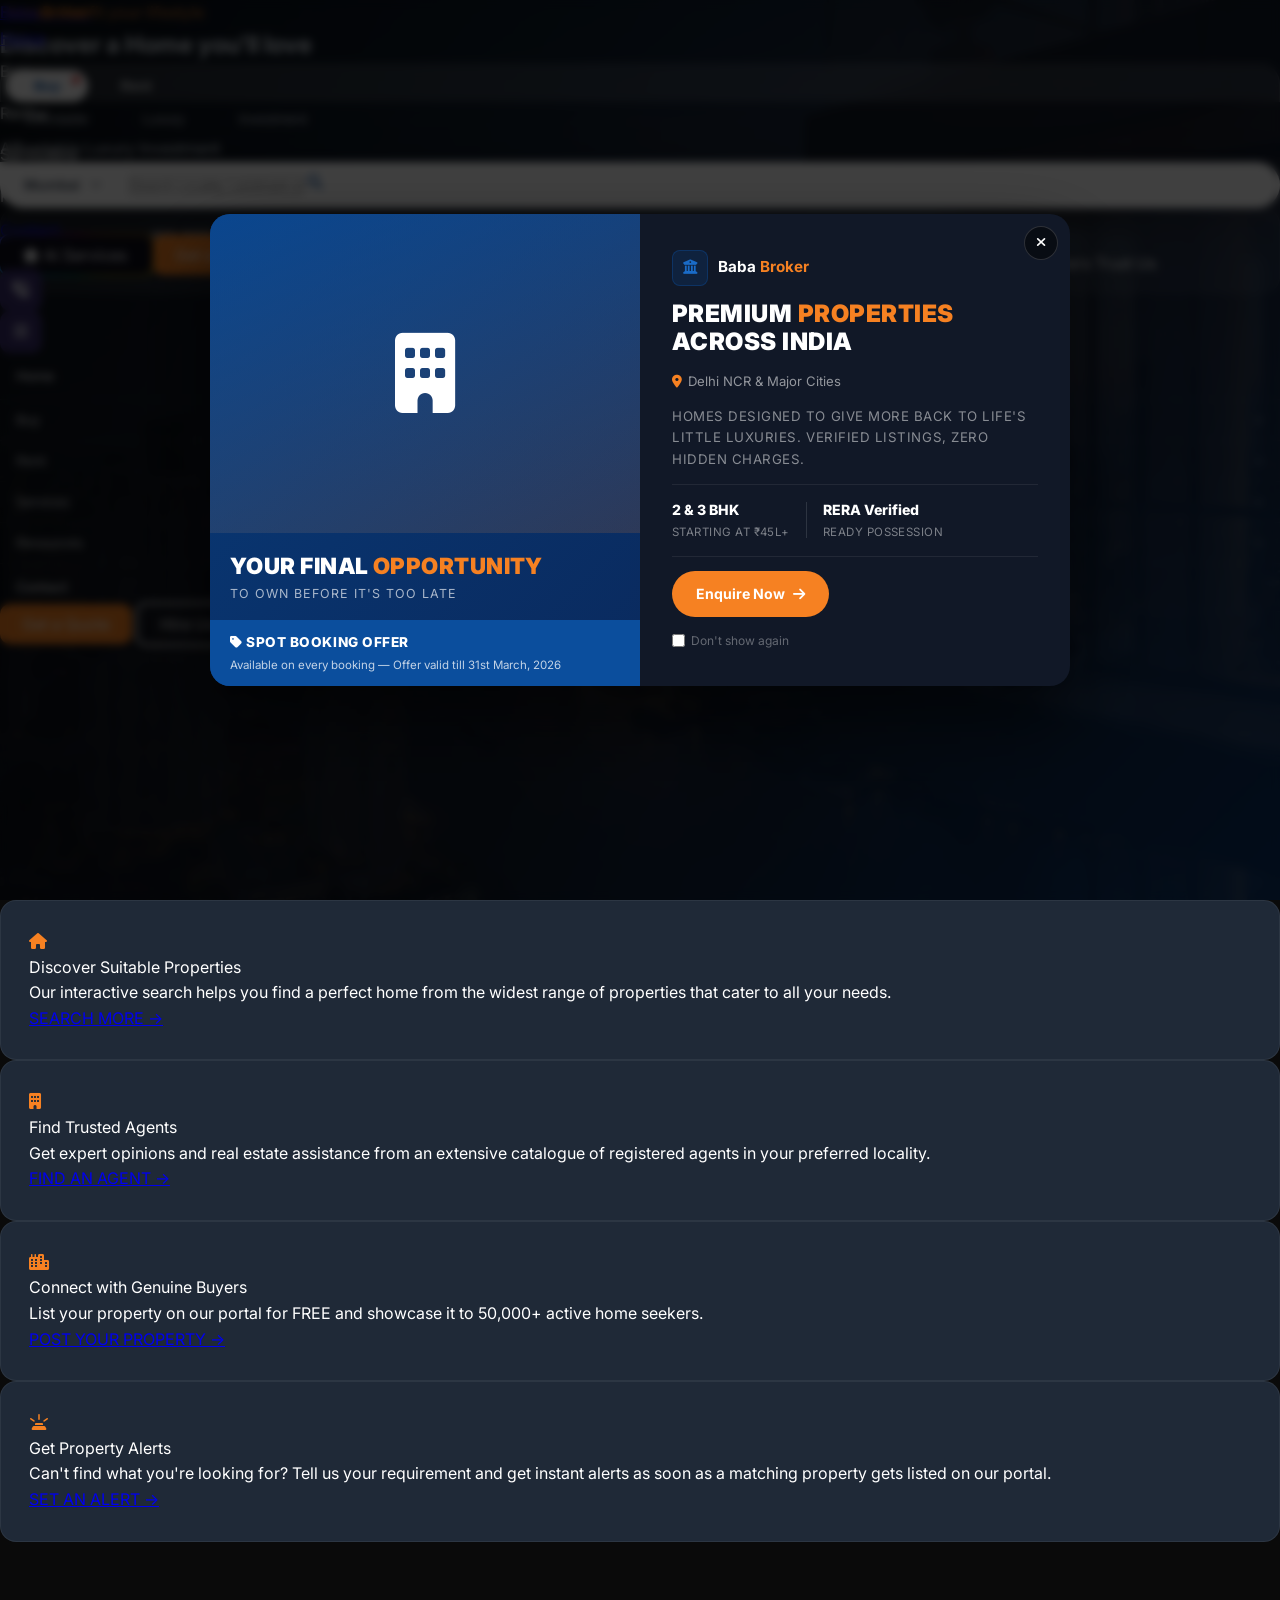
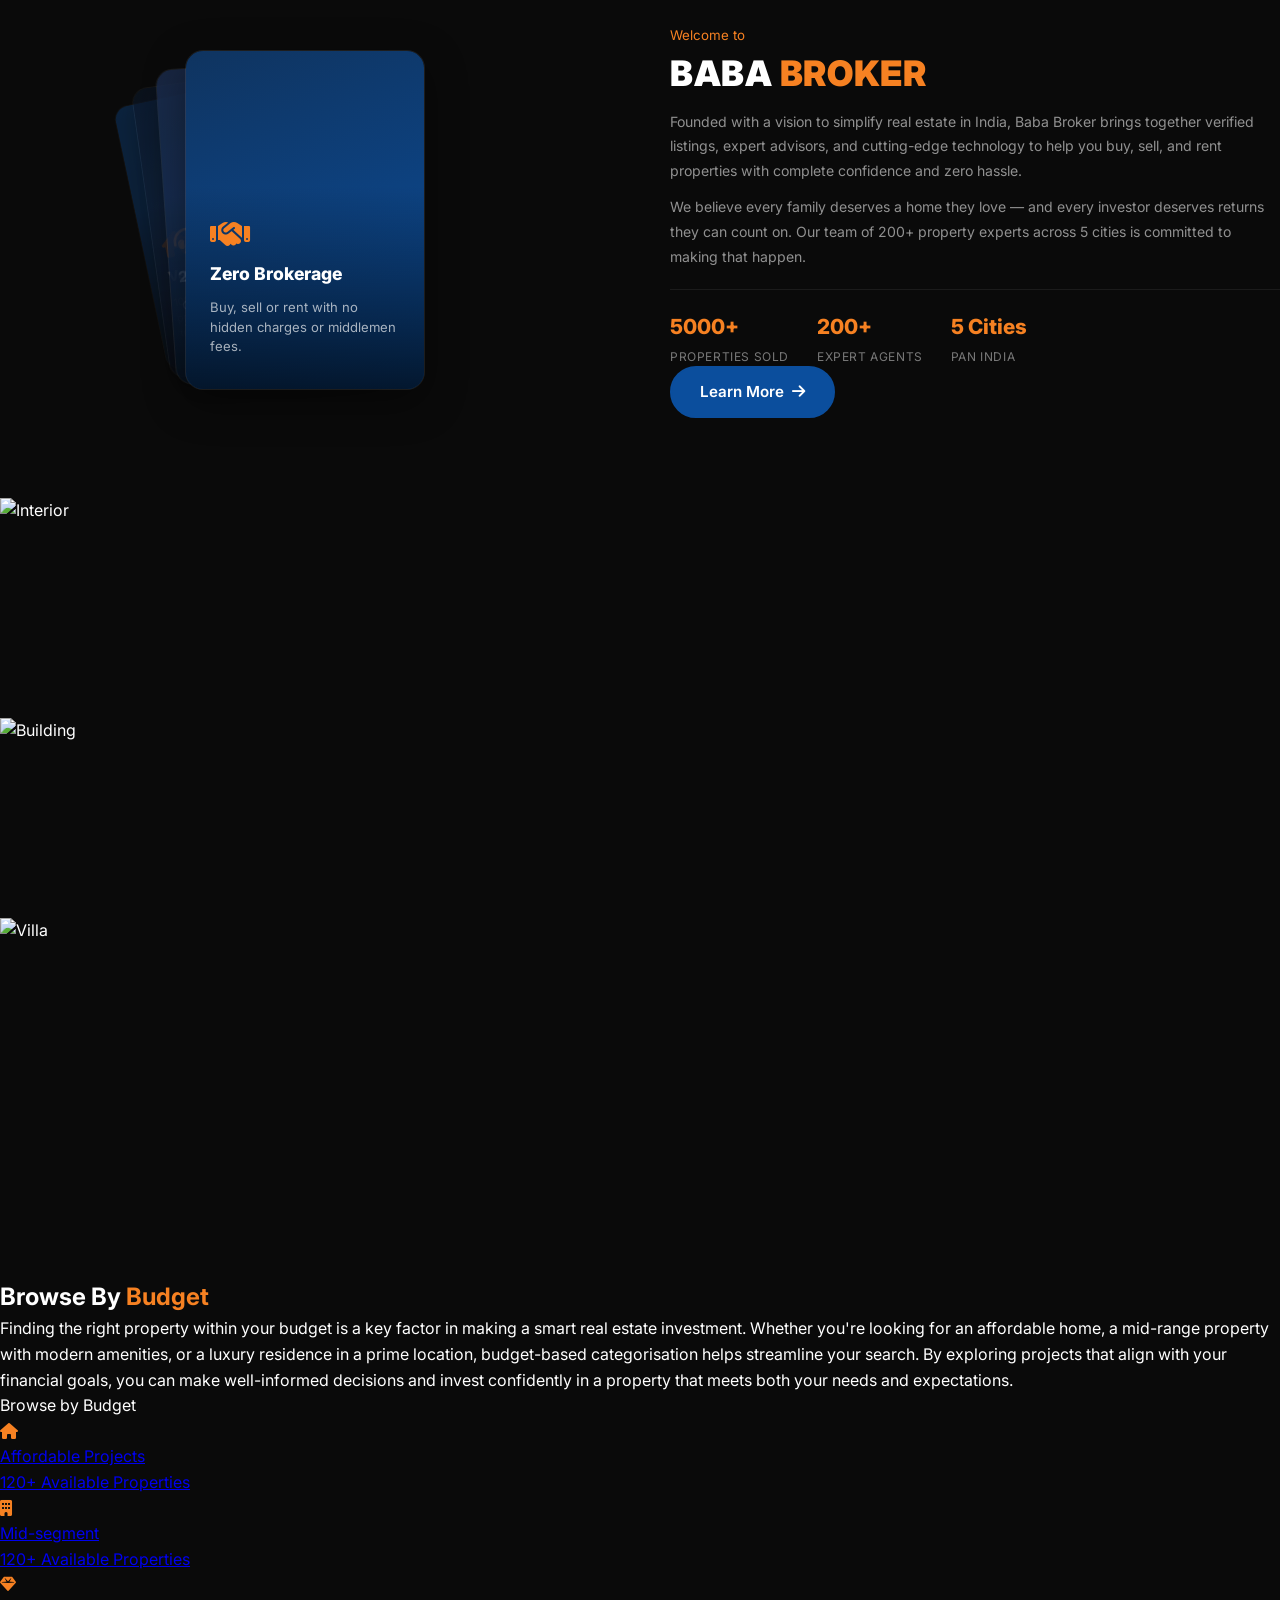
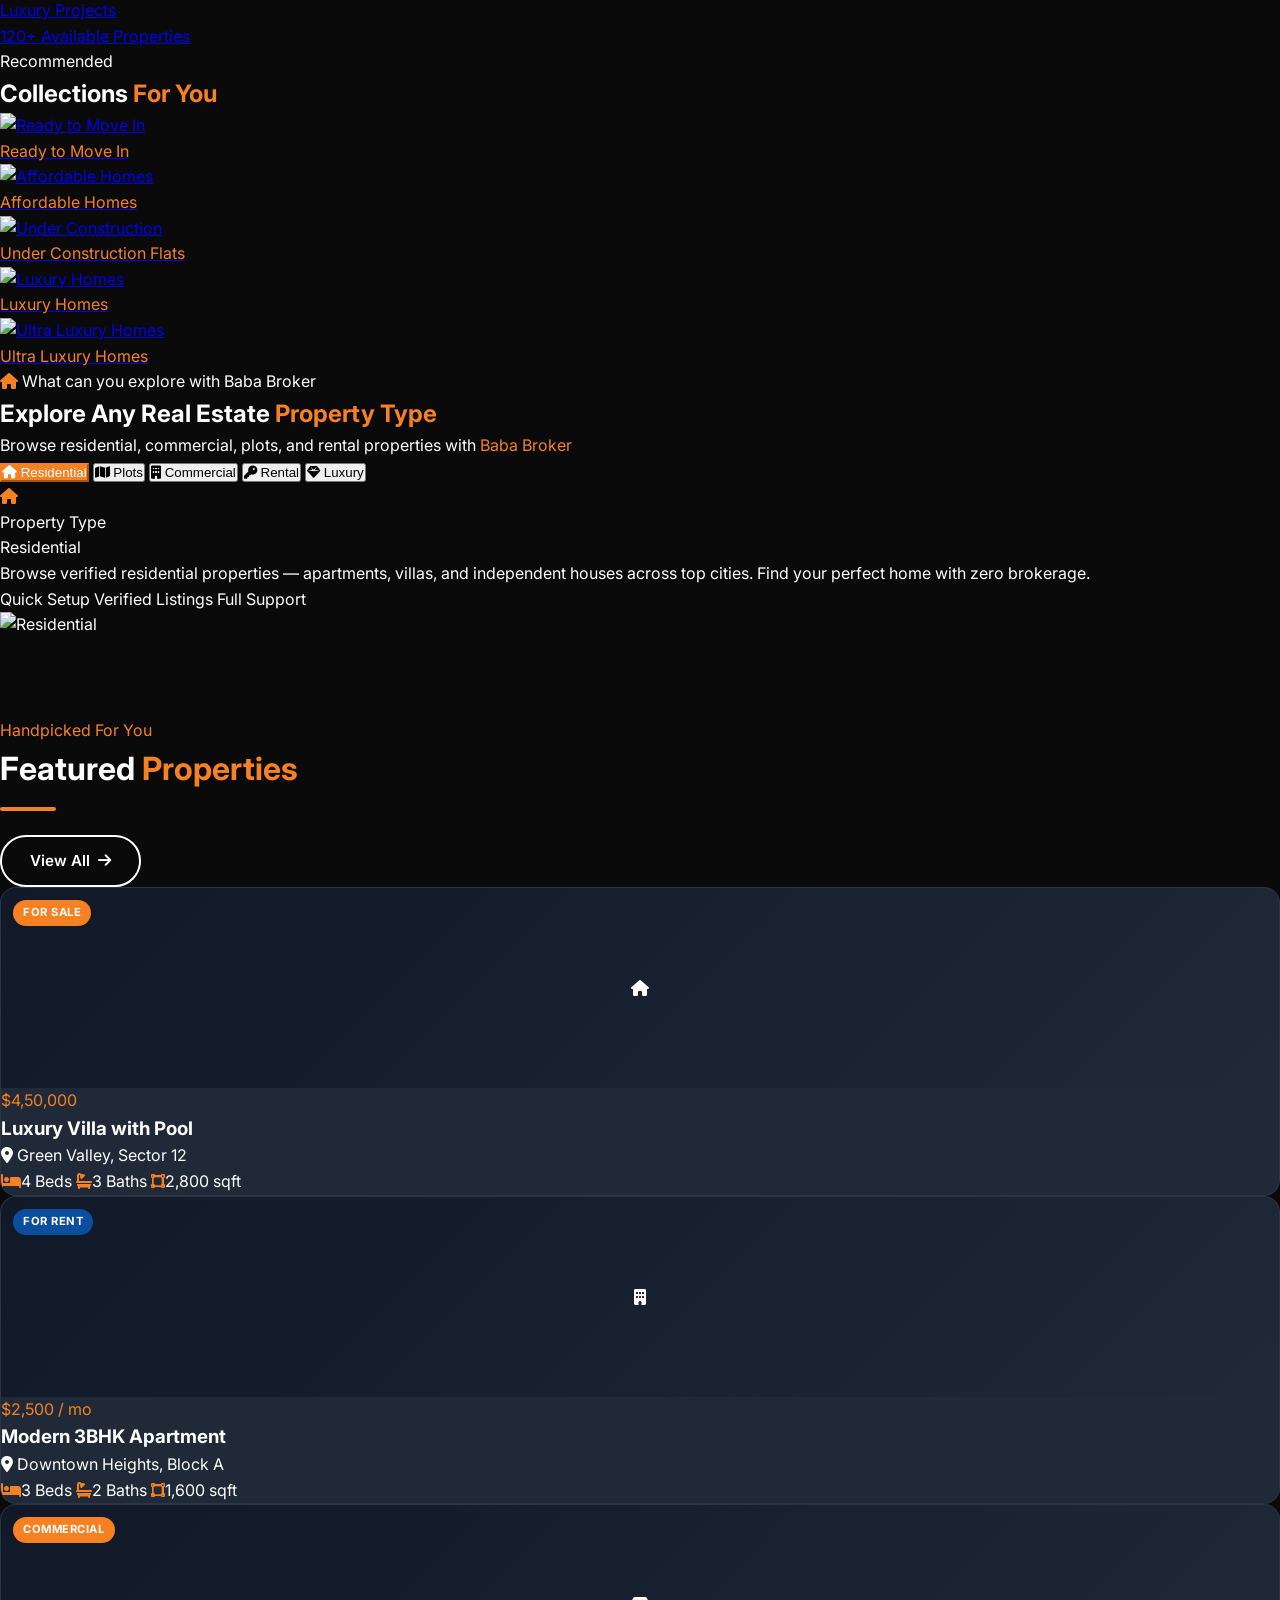
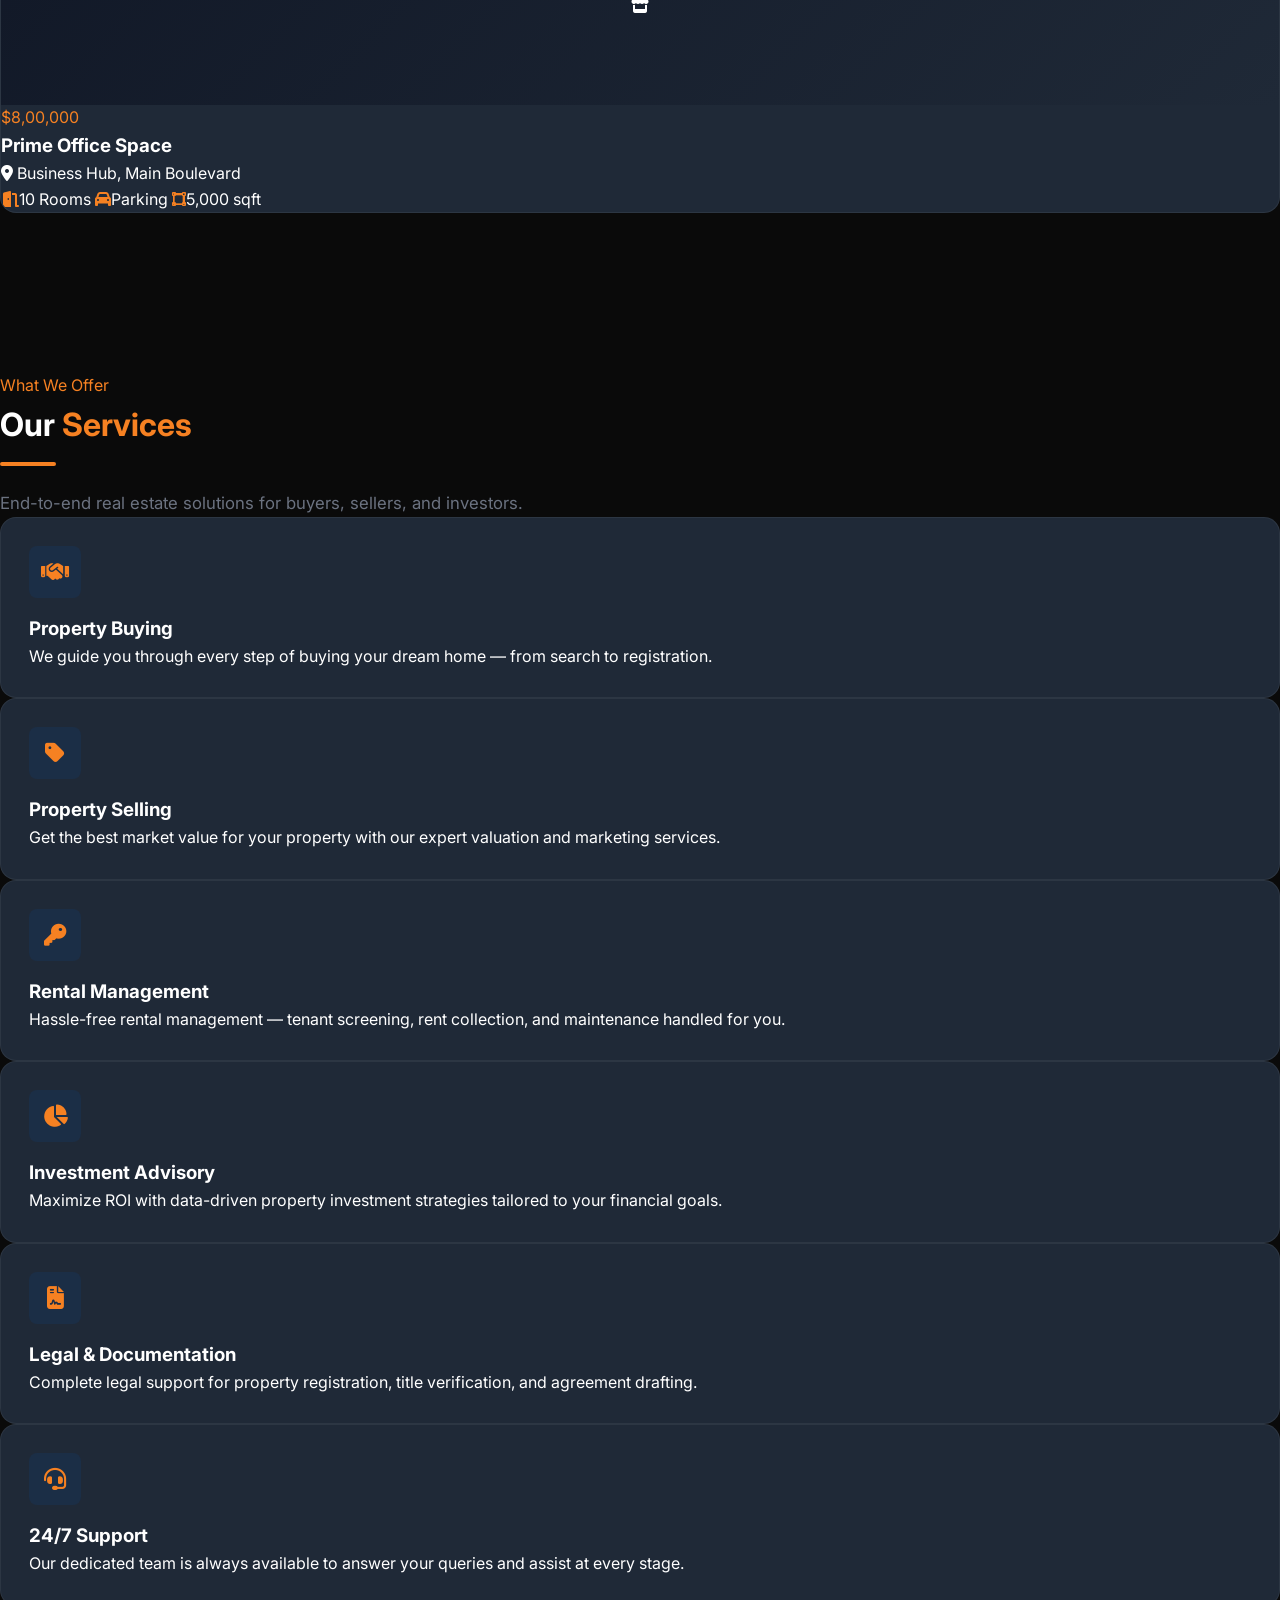
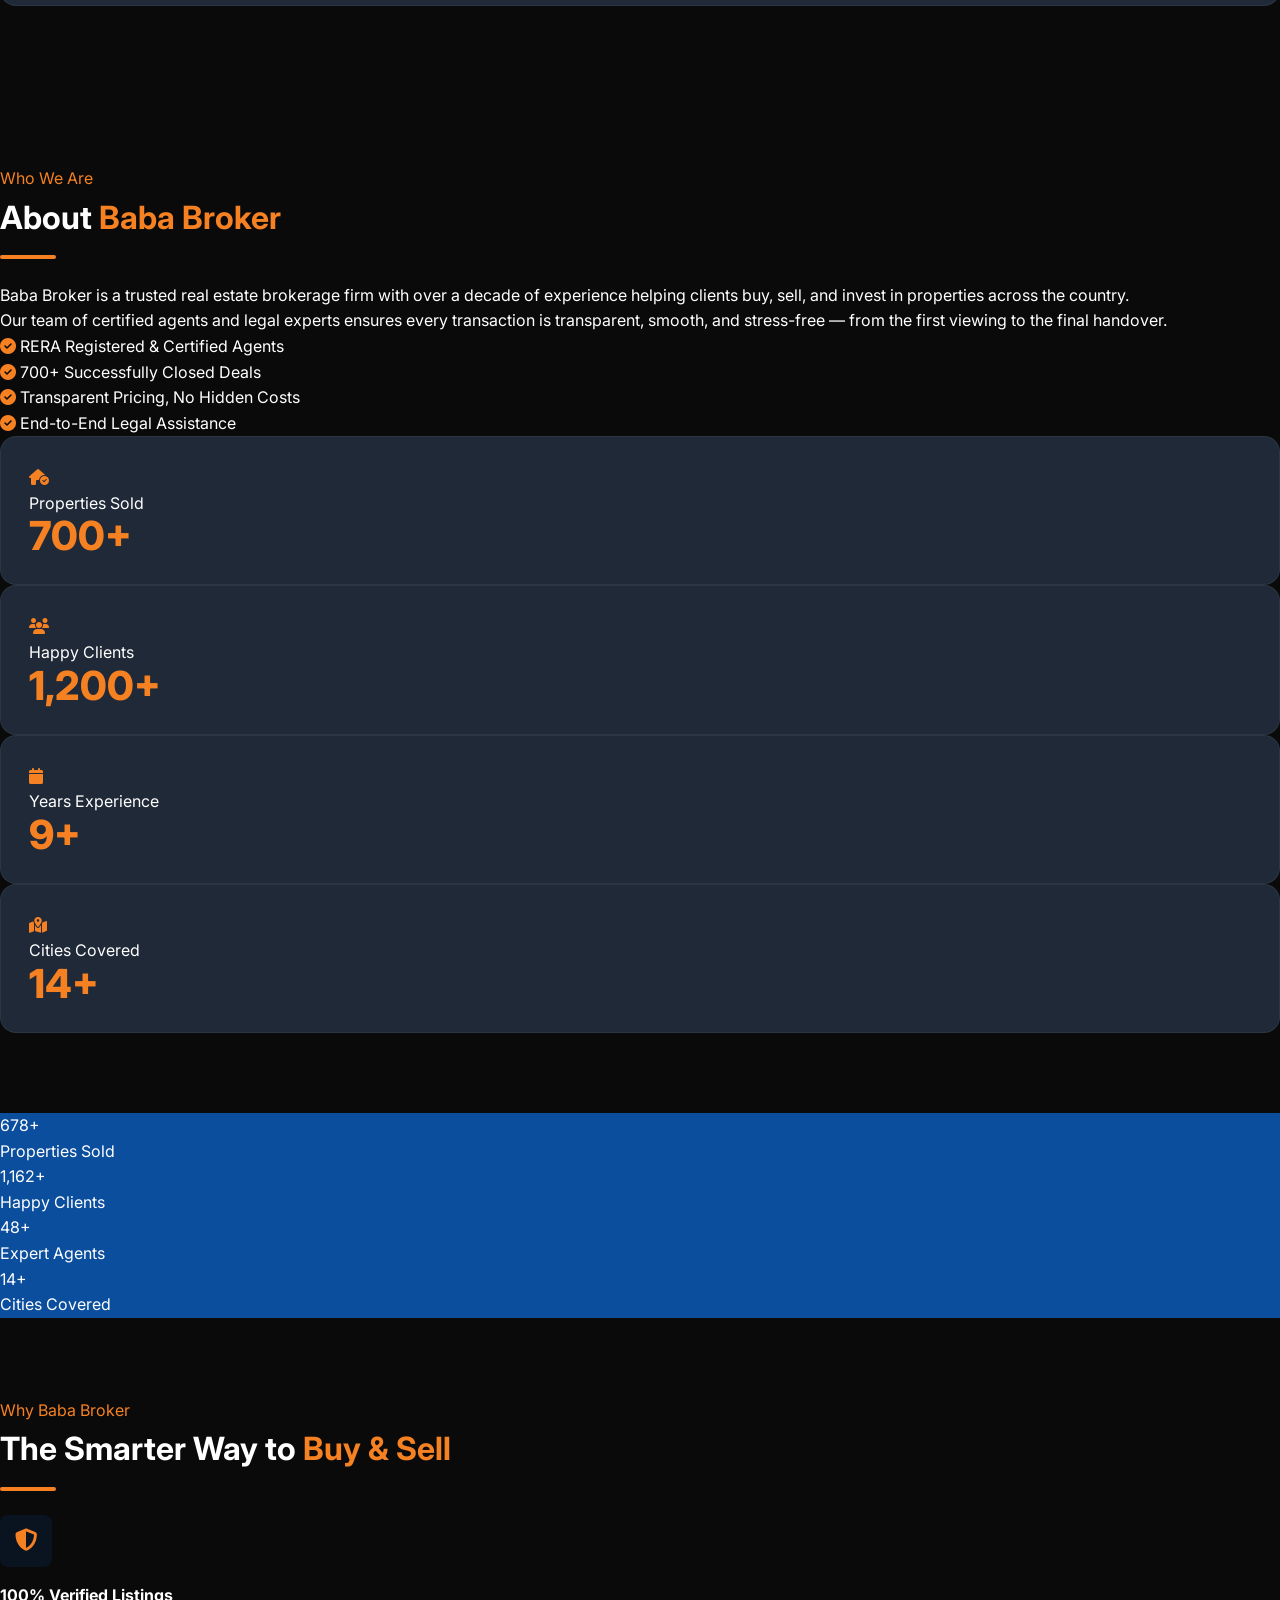
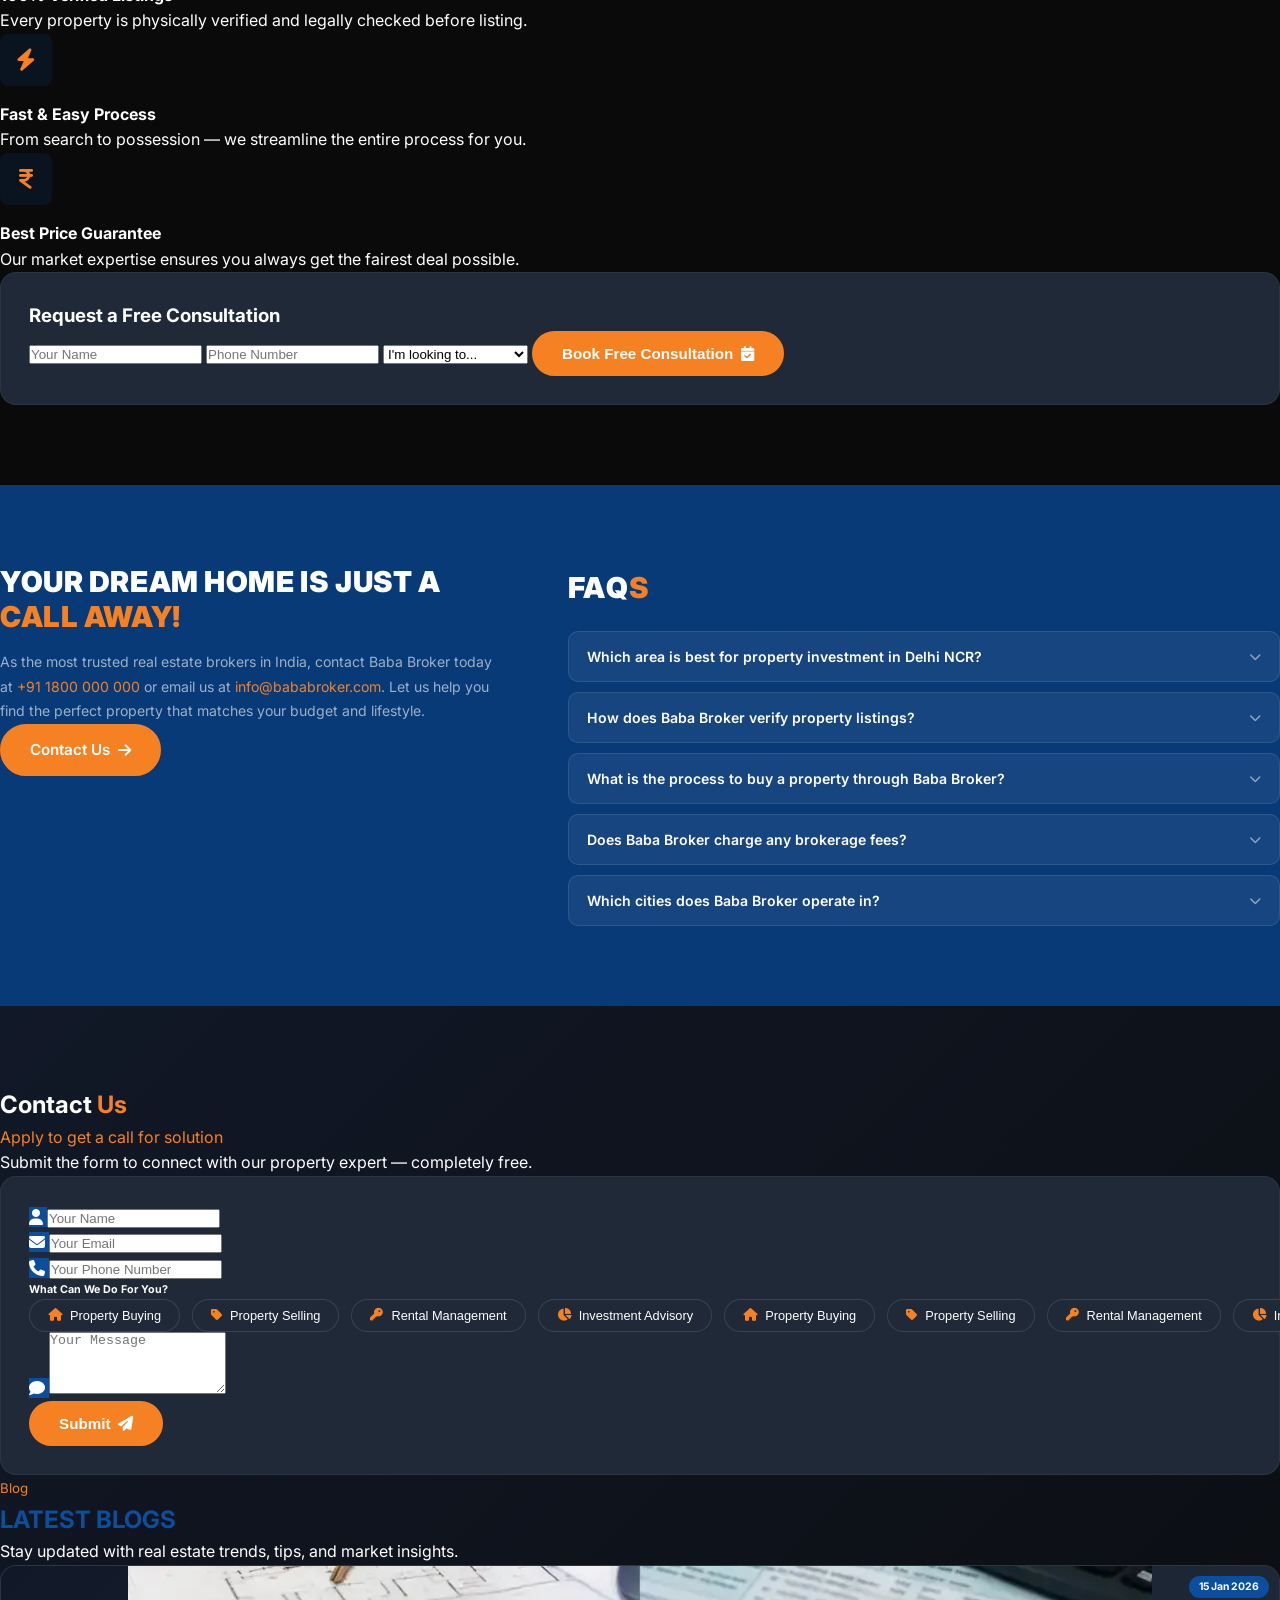
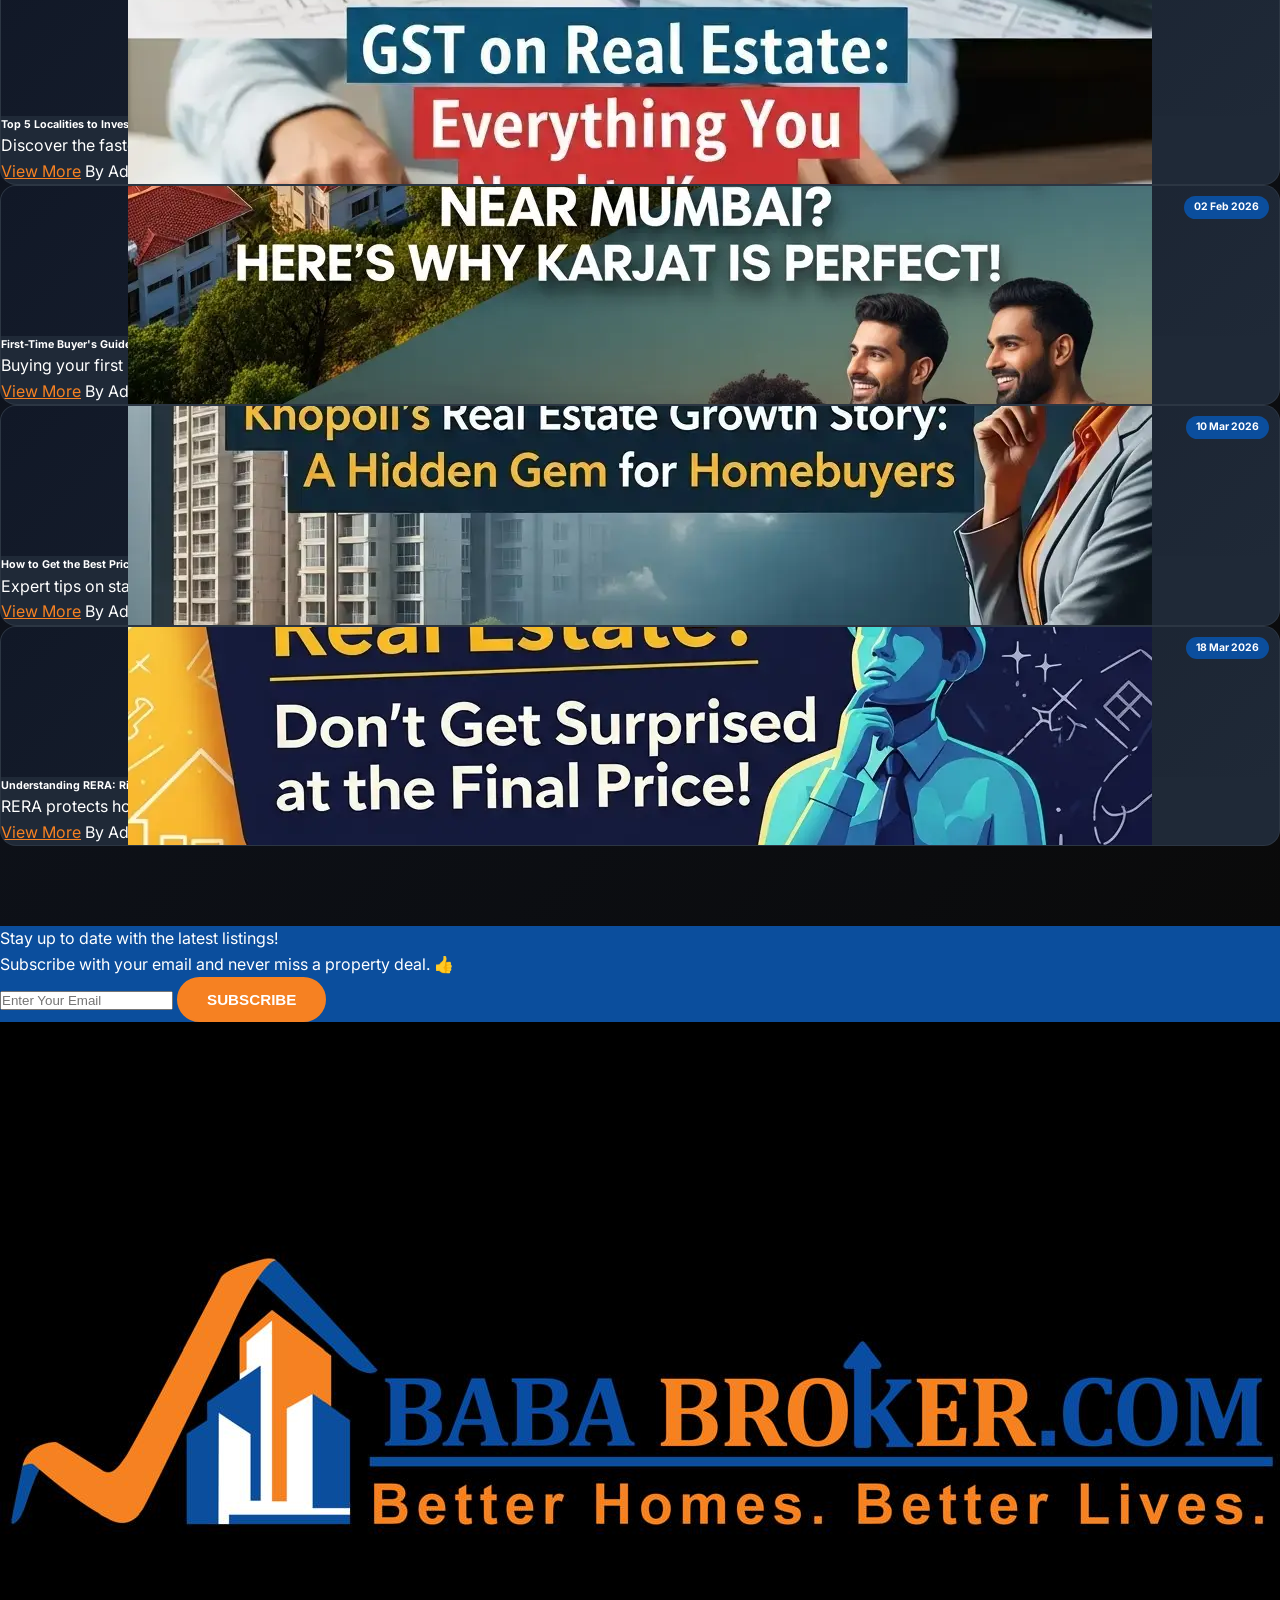
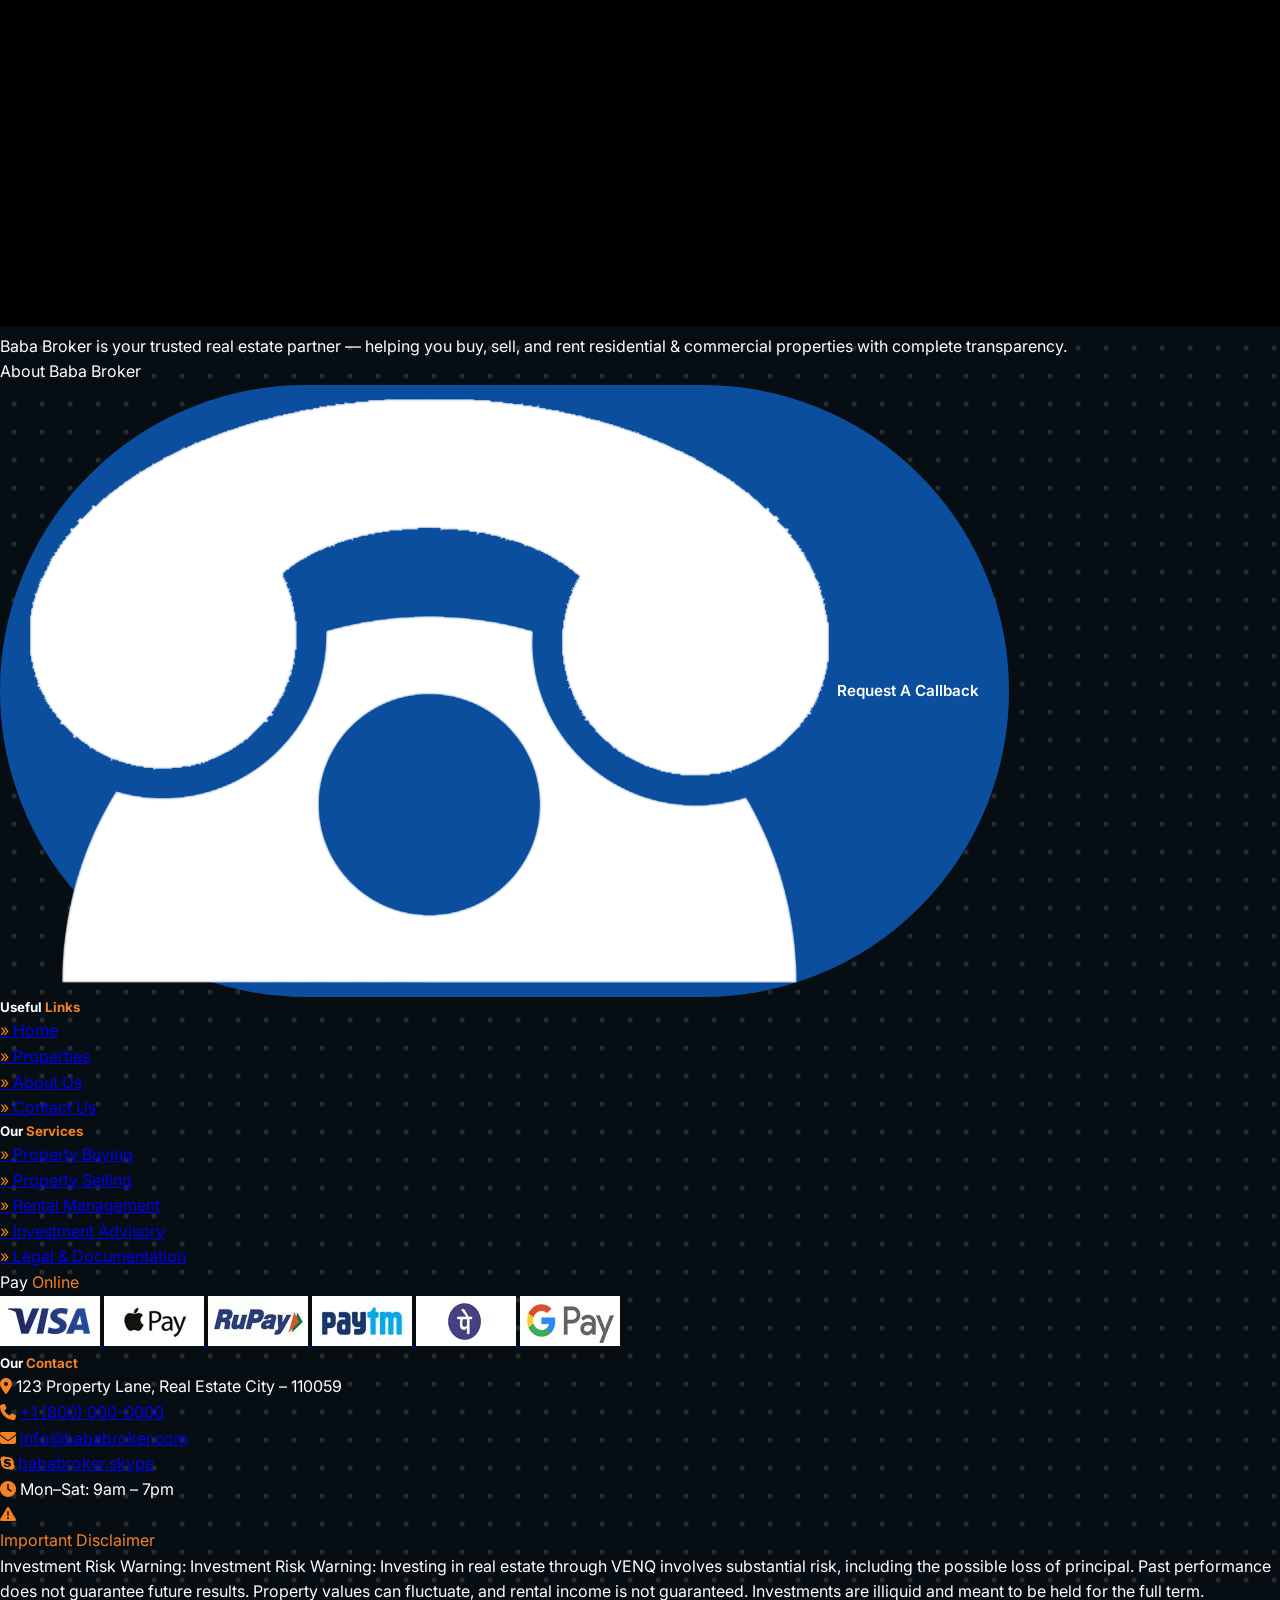
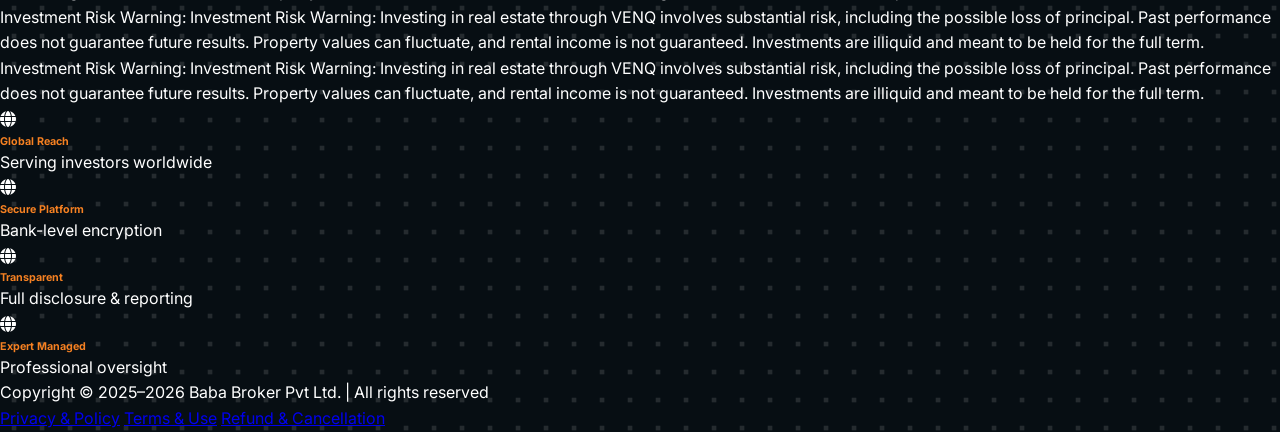
==== index.html @ 49f75574 "Git init" ====
<!DOCTYPE html>
<html lang="en" class="scroll-smooth">

<head>
    <meta charset="UTF-8" />
    <meta name="viewport" content="width=device-width, initial-scale=1.0" />
    <title>Baba Broker – Premium Real Estate</title>
    <meta name="description"
        content="Baba Broker – Find your dream property. Buy, sell, and rent residential & commercial real estate." />

    <!-- Tailwind CSS CDN -->
    <script src="https://cdn.tailwindcss.com"></script>
    <script>
        tailwind.config = {
            theme: {
                extend: {
                    colors: {
                        primary: 'var(--color-primary)',
                        'primary-dark': 'var(--color-primary-dark)',
                        'primary-light': 'var(--color-primary-light)',
                        accent: 'var(--color-accent)',
                        'accent-dark': 'var(--color-accent-dark)',
                        'accent-light': 'var(--color-accent-light)',
                        dark: 'var(--color-dark)',
                        'dark-2': 'var(--color-dark-2)',
                        'dark-3': 'var(--color-dark-3)',
                    },
                    fontFamily: { sans: ['Inter', 'sans-serif'] },
                }
            }
        }
    </script>

    <link rel="stylesheet" href="https://cdnjs.cloudflare.com/ajax/libs/font-awesome/6.5.1/css/all.min.css" />
    <link rel="stylesheet" href="assets/css/style.css" />
</head>

<body class="bg-dark text-white font-sans">

    <!-- Navbar Section Start -->
    <nav id="navbar" class="py-4 px-6 lg:px-16">
        <div class="max-w-7xl mx-auto flex items-center justify-between relative">
            <!-- Navbar Logo -->
            <a href="./index.html" class="flex items-center gap-3">
                <!-- <img src="assets/img/bb-logo.jpeg" alt="Baba Broker Logo" class="h-10 w-auto rounded-md" /> -->
                <span class="text-xl font-bold tracking-wide">Baba <span class="text-accent">Broker</span></span>
            </a>

            <!-- Navbar Mid Menu -->
            <ul class="hidden md:flex items-center gap-6 text-sm font-medium" id="main-nav">
                <li><a href="#home" class="hover:text-accent transition-colors py-2 block">Home</a></li>
                <li class="mega-parent" data-mega="mega-buy">
                    <a href="#" class="mega-trigger">Buy
                        <i class="fa-solid fa-chevron-down text-xs ml-1 mega-chevron"></i>
                    </a>
                </li>
                <li class="mega-parent" data-mega="mega-rent">
                    <a href="#" class="mega-trigger">Rent
                        <i class="fa-solid fa-chevron-down text-xs ml-1 mega-chevron"></i>
                    </a>
                </li>
                <li class="mega-parent" data-mega="mega-services">
                    <a href="#" class="mega-trigger">Services
                        <i class="fa-solid fa-chevron-down text-xs ml-1 mega-chevron"></i>
                    </a>
                </li>
                <li class="mega-parent" data-mega="mega-resources">
                    <a href="#" class="mega-trigger">Resources
                        <i class="fa-solid fa-chevron-down text-xs ml-1 mega-chevron"></i>
                    </a>
                </li>

                <li><a href="./contact-us.html" class="hover:text-accent transition-colors py-2 block">Contact</a></li>
            </ul>

            <!-- MEGA MENUS -->

            <!-- Buy Mega Menu -->
            <div class="mega-menu" id="mega-buy">
                <div class="mega-inner gap-10">
                    <div class="mega-promo">
                        <p class="mega-promo-title">Find your<br>dream home</p>
                        <p class="mega-promo-sub">Browse verified listings across top cities with zero brokerage.</p>
                        <a href="#properties" class="mega-promo-btn">Explore Properties</a>
                    </div>
                    <div class="mega-content">
                        <p class="mega-section-label">Property Types</p>
                        <div class="mega-grid">
                            <a href="#" class="mega-item">
                                <i class="fa-solid fa-house"></i>
                                <span>
                                    <strong>Residential</strong>
                                    <small>Apartments, Villas, Flats</small>
                                </span>
                            </a>
                            <a href="#" class="mega-item">
                                <i class="fa-solid fa-building"></i>
                                <span>
                                    <strong>Commercial</strong>
                                    <small>Offices, Shops, Showrooms</small>
                                </span>
                            </a>
                            <a href="#" class="mega-item">
                                <i class="fa-solid fa-city"></i>
                                <span>
                                    <strong>New Projects</strong>
                                    <small>Under-construction launches</small>
                                </span>
                            </a>
                            <a href="#" class="mega-item">
                                <i class="fa-solid fa-map"></i>
                                <span>
                                    <strong>Land / Plots</strong>
                                    <small>Residential & agricultural</small>
                                </span>
                            </a>
                            <a href="#" class="mega-item">
                                <i class="fa-solid fa-shield-halved"></i>
                                <span>
                                    <strong>Verified Listings</strong>
                                    <small>RERA registered only</small>
                                </span>
                            </a>
                            <a href="#" class="mega-item">
                                <i class="fa-solid fa-indian-rupee-sign"></i>
                                <span>
                                    <strong>Budget Homes</strong>
                                    <small>Under ₹50L options</small>
                                </span>
                            </a>
                        </div>
                    </div>
                </div>
            </div>

            <!-- Rent Mega Menu -->
            <div class="mega-menu" id="mega-rent">
                <div class="mega-inner gap-10">
                    <div class="mega-promo">
                        <p class="mega-promo-title">Rent with<br>confidence</p>
                        <p class="mega-promo-sub">Tenant-verified homes. No hidden charges. Move in fast.</p>
                        <a href="#contact" class="mega-promo-btn">Talk to an Agent</a>
                    </div>
                    <div class="mega-content">
                        <p class="mega-section-label">Rental Options</p>
                        <div class="mega-grid">
                            <a href="#" class="mega-item"><i class="fa-solid fa-couch"></i><span><strong>Furnished
                                        Homes</strong><small>Ready to move in</small></span></a>
                            <a href="#" class="mega-item"><i class="fa-solid fa-users"></i><span><strong>Flatmates /
                                        PG</strong><small>Shared living spaces</small></span></a>
                            <a href="#" class="mega-item"><i
                                    class="fa-solid fa-building-user"></i><span><strong>Co-Living</strong><small>Community-style
                                        rentals</small></span></a>
                            <a href="#" class="mega-item"><i class="fa-solid fa-store"></i><span><strong>Commercial
                                        Rent</strong><small>Offices & retail spaces</small></span></a>
                            <a href="#" class="mega-item"><i class="fa-solid fa-key"></i><span><strong>Short-term
                                        Stays</strong><small>Weekly & monthly leases</small></span></a>
                            <a href="#" class="mega-item"><i class="fa-solid fa-file-contract"></i><span><strong>Rental
                                        Agreement</strong><small>Legal drafting support</small></span></a>
                        </div>
                    </div>
                </div>
            </div>

            <!-- Services Mega Menu -->
            <div class="mega-menu" id="mega-services">
                <div class="mega-inner g-10">
                    <div class="mega-promo">
                        <p class="mega-promo-title">End-to-end<br>real estate help</p>
                        <p class="mega-promo-sub">From search to registration — we handle everything for you.</p>
                        <a href="#services" class="mega-promo-btn">View All Services</a>
                    </div>
                    <div class="mega-content">
                        <p class="mega-section-label">Our Services</p>
                        <div class="mega-grid">
                            <a href="#" class="mega-item"><i class="fa-solid fa-handshake"></i><span><strong>Property
                                        Buying</strong><small>Guided end-to-end</small></span></a>
                            <a href="#" class="mega-item"><i class="fa-solid fa-tag"></i><span><strong>Property
                                        Selling</strong><small>Best market valuation</small></span></a>
                            <a href="#" class="mega-item"><i class="fa-solid fa-chart-pie"></i><span><strong>Investment
                                        Advisory</strong><small>Data-driven ROI plans</small></span></a>
                            <a href="#" class="mega-item"><i class="fa-solid fa-file-contract"></i><span><strong>Legal &
                                        Docs</strong><small>Title check & agreements</small></span></a>
                            <a href="#" class="mega-item"><i
                                    class="fa-solid fa-house-circle-check"></i><span><strong>Property
                                        Mgmt</strong><small>Maintenance & tenants</small></span></a>
                            <a href="#" class="mega-item"><i class="fa-solid fa-headset"></i><span><strong>24/7
                                        Support</strong><small>Always here for you</small></span></a>
                        </div>
                    </div>
                </div>
            </div>

            <!-- Resources Mega Menu -->
            <div class="mega-menu" id="mega-resources">
                <div class="mega-inner g-10">
                    <div class="mega-promo">
                        <p class="mega-promo-title">Knowledge<br>is power</p>
                        <p class="mega-promo-sub">Guides, tools and market insights to help you decide smarter.</p>
                        <a href="./index.html#blog" class="mega-promo-btn">Read Our Blog</a>
                    </div>
                    <div class="mega-content">
                        <p class="mega-section-label">Resources</p>
                        <div class="mega-grid">
                            <a href="#" class="mega-item"><i class="fa-solid fa-newspaper"></i><span><strong>Blog &
                                        News</strong><small>Market trends & tips</small></span></a>
                            <a href="#" class="mega-item"><i class="fa-solid fa-calculator"></i><span><strong>EMI
                                        Calculator</strong><small>Plan your finances</small></span></a>
                            <a href="#" class="mega-item"><i class="fa-solid fa-map-location-dot"></i><span><strong>City
                                        Guides</strong><small>Locality insights</small></span></a>
                            <a href="#" class="mega-item"><i class="fa-solid fa-scale-balanced"></i><span><strong>RERA
                                        Guide</strong><small>Know your rights</small></span></a>
                            <a href="#" class="mega-item"><i
                                    class="fa-solid fa-circle-question"></i><span><strong>FAQs</strong><small>Common
                                        buyer queries</small></span></a>
                            <a href="#" class="mega-item"><i class="fa-solid fa-video"></i><span><strong>Video
                                        Tours</strong><small>Virtual property walks</small></span></a>
                        </div>
                    </div>
                </div>
            </div>

            <!-- Navbar Right Menu -->
            <div class="flex items-center gap-3">
                <a href="#services" class="nav-btn-ai hidden md:inline-flex items-center gap-2 text-sm font-semibold">
                    <i class="fa-solid fa-star"></i> Ai Services
                </a>
                <a href="javascript:void(0)" onclick="openQuoteModal()"
                    class="nav-btn-quote hidden md:inline-flex items-center gap-2 text-sm font-semibold">
                    Get a Quote
                </a>
                <a href="#contact" class="nav-btn-hire hidden md:inline-flex items-center gap-2 text-sm font-semibold">
                    Hire Us
                </a>
                <div class="phone-dropdown-wrap hidden md:inline-flex">
                    <button class="nav-btn-icon items-center justify-center">
                        <i class="fa-solid fa-phone-volume"></i>
                    </button>
                    <div class="phone-dropdown-card">
                        <div class="phone-dropdown-header">
                            <span class="phone-dropdown-line"></span>
                            <span class="phone-dropdown-title">Get In Touch</span>
                        </div>
                        <!-- Sales Team -->
                        <p class="phone-dropdown-group">Baba Broker Sales Team</p>
                        <a href="tel:+911800000000" class="phone-dropdown-item">
                            <span class="phone-dropdown-icon"><i class="fa-solid fa-phone"></i></span>
                            <span><small>Phone</small><strong>+91 1800 000 000</strong></span>
                        </a>
                        <a href="https://wa.me/919586505111" class="phone-dropdown-item">
                            <span class="phone-dropdown-icon" style="color:#25d366;">
                                <i class="fa-brands fa-whatsapp"></i>
                            </span>
                            <span><small>WhatsApp</small><strong>+91 95865 05111</strong></span>
                        </a>
                        <a href="mailto:sales@bababroker.com" class="phone-dropdown-item">
                            <span class="phone-dropdown-icon" style="color:#F68122;">
                                <i class="fa-solid fa-envelope"></i>
                            </span>
                            <span><small>Email</small><strong>sales@bababroker.com</strong></span>
                        </a>
                        <!-- Support Team -->
                        <p class="phone-dropdown-group">Baba Broker Support</p>
                        <a href="mailto:info@bababroker.com" class="phone-dropdown-item">
                            <span class="phone-dropdown-icon" style="color:#F68122;">
                                <i class="fa-solid fa-envelope"></i>
                            </span>
                            <span><small>Email</small><strong>info@bababroker.com</strong></span>
                        </a>
                    </div>
                </div>
                <button id="menu-btn" class="nav-btn-icon flex items-center justify-center">
                    <i class="fa-solid fa-bars"></i>
                </button>
            </div>
        </div>

        <div id="mobile-menu" class="hidden md:hidden mt-3 bg-dark-2 rounded-xl overflow-hidden text-sm font-medium">

            <!-- Mobile nav items -->
            <a href="./index.html" class="mob-link">Home</a>

            <!-- Buy accordion -->
            <div class="mob-accordion">
                <button class="mob-link mob-acc-trigger" onclick="toggleMobAcc(this)">
                    Buy <i class="fa-solid fa-chevron-down mob-acc-icon"></i>
                </button>
                <div class="mob-acc-panel">
                    <a href="#" class="mob-sub-link"><i class="fa-solid fa-house text-accent"></i> Residential</a>
                    <a href="#" class="mob-sub-link"><i class="fa-solid fa-building text-accent"></i> Commercial</a>
                    <a href="#" class="mob-sub-link"><i class="fa-solid fa-city text-accent"></i> New Projects</a>
                    <a href="#" class="mob-sub-link"><i class="fa-solid fa-map text-accent"></i> Land / Plots</a>
                    <a href="#" class="mob-sub-link"><i class="fa-solid fa-shield-halved text-accent"></i> Verified
                        Listings</a>
                    <a href="#" class="mob-sub-link"><i class="fa-solid fa-indian-rupee-sign text-accent"></i> Budget
                        Homes</a>
                </div>
            </div>

            <!-- Rent accordion -->
            <div class="mob-accordion">
                <button class="mob-link mob-acc-trigger" onclick="toggleMobAcc(this)">
                    Rent <i class="fa-solid fa-chevron-down mob-acc-icon"></i>
                </button>
                <div class="mob-acc-panel">
                    <a href="#" class="mob-sub-link"><i class="fa-solid fa-couch text-accent"></i> Furnished Homes</a>
                    <a href="#" class="mob-sub-link"><i class="fa-solid fa-users text-accent"></i> Flatmates / PG</a>
                    <a href="#" class="mob-sub-link"><i class="fa-solid fa-building-user text-accent"></i> Co-Living</a>
                    <a href="#" class="mob-sub-link"><i class="fa-solid fa-store text-accent"></i> Commercial Rent</a>
                    <a href="#" class="mob-sub-link"><i class="fa-solid fa-key text-accent"></i> Short-term Stays</a>
                    <a href="#" class="mob-sub-link"><i class="fa-solid fa-file-contract text-accent"></i> Rental
                        Agreement</a>
                </div>
            </div>

            <!-- Services accordion -->
            <div class="mob-accordion">
                <button class="mob-link mob-acc-trigger" onclick="toggleMobAcc(this)">
                    Services <i class="fa-solid fa-chevron-down mob-acc-icon"></i>
                </button>
                <div class="mob-acc-panel">
                    <a href="#" class="mob-sub-link"><i class="fa-solid fa-handshake text-accent"></i> Property
                        Buying</a>
                    <a href="#" class="mob-sub-link"><i class="fa-solid fa-tag text-accent"></i> Property Selling</a>
                    <a href="#" class="mob-sub-link"><i class="fa-solid fa-chart-pie text-accent"></i> Investment
                        Advisory</a>
                    <a href="#" class="mob-sub-link"><i class="fa-solid fa-file-contract text-accent"></i> Legal &
                        Docs</a>
                    <a href="#" class="mob-sub-link"><i class="fa-solid fa-house-circle-check text-accent"></i> Property
                        Mgmt</a>
                    <a href="#" class="mob-sub-link"><i class="fa-solid fa-headset text-accent"></i> 24/7 Support</a>
                </div>
            </div>

            <!-- Resources accordion -->
            <div class="mob-accordion">
                <button class="mob-link mob-acc-trigger" onclick="toggleMobAcc(this)">
                    Resources <i class="fa-solid fa-chevron-down mob-acc-icon"></i>
                </button>
                <div class="mob-acc-panel">
                    <a href="#" class="mob-sub-link"><i class="fa-solid fa-newspaper text-accent"></i> Blog & News</a>
                    <a href="#" class="mob-sub-link"><i class="fa-solid fa-calculator text-accent"></i> EMI
                        Calculator</a>
                    <a href="#" class="mob-sub-link"><i class="fa-solid fa-map-location-dot text-accent"></i> City
                        Guides</a>
                    <a href="#" class="mob-sub-link"><i class="fa-solid fa-scale-balanced text-accent"></i> RERA
                        Guide</a>
                    <a href="#" class="mob-sub-link"><i class="fa-solid fa-circle-question text-accent"></i> FAQs</a>
                    <a href="#" class="mob-sub-link"><i class="fa-solid fa-video text-accent"></i> Video Tours</a>
                </div>
            </div>

            <a href="./contact-us.html" class="mob-link">Contact</a>

            <!-- CTA buttons -->
            <div class="p-4 pt-2 flex flex-col gap-2">
                <a href="javascript:void(0)" onclick="openQuoteModal()"
                    class="nav-btn-quote w-full text-center justify-center text-sm font-semibold py-2.5 rounded-lg">Get
                    a Quote</a>
                <a href="#contact"
                    class="nav-btn-hire w-full text-center justify-center text-sm font-semibold py-2.5 rounded-lg">Hire
                    Us</a>
            </div>
        </div>
    </nav>
    <!-- Navbar Section End -->

    <!-- Hero Section Start -->
    <section id="home" class="hero-section flex items-center justify-center pt-20">
        <div class="w-full flex flex-col items-center justify-center px-4 py-20 sm:py-28 text-center fade-in">

            <!-- Subtitle -->
            <p class="text-accent text-sm sm:text-base font-semibold mb-3 tracking-wide">Homes that fit your lifestyle
            </p>

            <!-- Heading -->
            <h1 class="text-3xl sm:text-5xl lg:text-6xl font-extrabold text-white leading-tight mb-10 max-w-3xl">
                Discover a Home you'll love
            </h1>

            <!-- Search Box Container -->
            <div class="w-full max-w-3xl">

                <!-- Tabs row: Buy / Rent + category pills -->
                <div class="flex flex-wrap items-center gap-2 mb-0">
                    <!-- Buy/Rent toggle -->
                    <div class="hero-tab-group flex">
                        <button class="hero-tab active" id="tab-buy" onclick="heroTab(this,'buy')">
                            Buy <span class="hero-tab-dot"></span>
                        </button>
                        <button class="hero-tab" id="tab-rent" onclick="heroTab(this,'rent')">Rent</button>
                    </div>
                    <!-- Category pills — hidden on mobile -->
                    <div class="hidden sm:flex flex-wrap gap-2 ml-2">
                        <button class="hero-pill">Affordable</button>
                        <button class="hero-pill">Luxury</button>
                        <button class="hero-pill">Investment</button>
                    </div>
                </div>

                <!-- Mobile category pills -->
                <div class="flex sm:hidden flex-wrap gap-2 mt-2 mb-1 justify-center">
                    <span class="text-xs text-white/70 border border-white/20 rounded-full px-3 py-1">Affordable</span>
                    <span class="text-xs text-white/70 border border-white/20 rounded-full px-3 py-1">Luxury</span>
                    <span class="text-xs text-white/70 border border-white/20 rounded-full px-3 py-1">Investment</span>
                </div>

                <!-- Search bar -->
                <div class="hero-search-bar" style="position:relative;">
                    <!-- City picker trigger -->
                    <div class="hero-city-select" id="cityPickerTrigger" onclick="toggleCityPicker(event)">
                        <span id="cityPickerLabel"
                            class="text-gray-800 font-semibold text-sm whitespace-nowrap">Mumbai</span>
                        <svg xmlns="http://www.w3.org/2000/svg" height="20" viewBox="0 -960 960 960" width="20"
                            fill="#6b7280" id="cityChevron" style="transition:transform 0.2s;flex-shrink:0;">
                            <path
                                d="M480-362q-8 0-15-2.5t-13-8.5L268-557q-11-11-11-28t11-28q11-11 28-11t28 11l156 156 156-156q11-11 28-11t28 11q11 11 11 28t-11 28L508-373q-6 6-13 8.5t-15 2.5Z" />
                        </svg>
                    </div>
                    <div class="w-px bg-gray-300 h-8 mx-1 shrink-0"></div>
                    <!-- Search input -->
                    <div class="flex flex-1 items-center gap-2 px-2 min-w-0">
                        <input type="text" placeholder="Search Locality, Landmark or Project"
                            class="w-full bg-transparent text-sm text-gray-700 placeholder-gray-400 focus:outline-none py-1" />
                        <svg width="16" height="16" viewBox="0 0 15 15" fill="none" xmlns="http://www.w3.org/2000/svg"
                            style="flex-shrink:0;color:var(--color-primary)">
                            <path
                                d="M10.9172 9.66621H10.2589L10.0255 9.44121C11.0255 8.27454 11.5422 6.68288 11.2589 4.99121C10.8672 2.67455 8.93385 0.824545 6.60052 0.541211C3.07552 0.107878 0.108855 3.07454 0.542188 6.59955C0.825521 8.93288 2.67552 10.8662 4.99219 11.2579C6.68385 11.5412 8.27552 11.0245 9.44219 10.0245L9.66719 10.2579V10.9162L13.2089 14.4579C13.5505 14.7995 14.1089 14.7995 14.4505 14.4579C14.7922 14.1162 14.7922 13.5579 14.4505 13.2162L10.9172 9.66621ZM5.91719 9.66621C3.84219 9.66621 2.16719 7.99121 2.16719 5.91621C2.16719 3.84121 3.84219 2.16621 5.91719 2.16621C7.99219 2.16621 9.66719 3.84121 9.66719 5.91621C9.66719 7.99121 7.99219 9.66621 5.91719 9.66621Z"
                                fill="currentColor" />
                        </svg>
                    </div>

                    <!-- City Picker Dropdown Panel -->
                    <div id="cityPickerDropdown" class="city-picker-dropdown hidden">
                        <div class="city-picker-header">
                            <span>Select City</span>
                            <button onclick="closeCityPicker()" class="city-picker-close"><i
                                    class="fa-solid fa-xmark"></i></button>
                        </div>
                        <div class="city-picker-grid">

                            <button class="city-item" onclick="selectCity('Bangalore')">
                                <svg xmlns="http://www.w3.org/2000/svg" viewBox="0 0 64 64" fill="currentColor">
                                    <path
                                        d="M32 4C20.95 4 12 12.95 12 24c0 14.25 20 36 20 36s20-21.75 20-36C52 12.95 43.05 4 32 4zm0 26a6 6 0 1 1 0-12 6 6 0 0 1 0 12z" />
                                </svg>
                                <span>Bangalore</span>
                            </button>

                            <button class="city-item" onclick="selectCity('Delhi')">
                                <svg xmlns="http://www.w3.org/2000/svg" viewBox="0 0 64 64" fill="currentColor">
                                    <path
                                        d="M10 52h44v4H10zm2-4h4V28h-4zm8 0h4V22h-4zm8 0h4V18h-4zm8 0h4V22h-4zm8 0h4V28h-4zM32 8l-20 12h40z" />
                                </svg>
                                <span>Delhi</span>
                            </button>

                            <button class="city-item" onclick="selectCity('Faridabad')">
                                <svg xmlns="http://www.w3.org/2000/svg" viewBox="0 0 64 64" fill="currentColor">
                                    <path
                                        d="M8 52h48v4H8zm4-4h8V30h-8zm12 0h8V24h-8zm12 0h8V30h-8zm12 0h8V36h-8zM32 10 8 28h48z" />
                                </svg>
                                <span>Faridabad</span>
                            </button>

                            <button class="city-item" onclick="selectCity('Ghaziabad')">
                                <svg xmlns="http://www.w3.org/2000/svg" viewBox="0 0 64 64" fill="currentColor">
                                    <path d="M20 52h24v4H20zm2-4h4V34h-4zm6 0h4V28h-4zm6 0h4V34h-4zM32 12 18 30h28z" />
                                </svg>
                                <span>Ghaziabad</span>
                            </button>

                            <button class="city-item" onclick="selectCity('Greater Noida')">
                                <svg xmlns="http://www.w3.org/2000/svg" viewBox="0 0 64 64" fill="currentColor">
                                    <path
                                        d="M12 56h40v-4H12zm2-6h6V34h-6zm10 0h6V28h-6zm10 0h6V34h-6zm10 0h6V40h-6zM32 8 10 32h44z" />
                                </svg>
                                <span>Gr. Noida</span>
                            </button>

                            <button class="city-item" onclick="selectCity('Gurgaon')">
                                <svg xmlns="http://www.w3.org/2000/svg" viewBox="0 0 64 64" fill="currentColor">
                                    <path d="M16 56h32v-4H16zm4-6h4V34h-4zm8 0h4V26h-4zm8 0h4V34h-4zM32 10 14 32h36z" />
                                </svg>
                                <span>Gurgaon</span>
                            </button>

                            <button class="city-item" onclick="selectCity('Hyderabad')">
                                <svg xmlns="http://www.w3.org/2000/svg" viewBox="0 0 64 64" fill="currentColor">
                                    <path
                                        d="M32 6C19.85 6 10 15.85 10 28c0 15.46 22 30 22 30s22-14.54 22-30C54 15.85 44.15 6 32 6zm0 28a8 8 0 1 1 0-16 8 8 0 0 1 0 16z" />
                                </svg>
                                <span>Hyderabad</span>
                            </button>

                            <button class="city-item" onclick="selectCity('Indore')">
                                <svg xmlns="http://www.w3.org/2000/svg" viewBox="0 0 64 64" fill="currentColor">
                                    <path
                                        d="M14 56h36v-4H14zm4-6h4V32h-4zm8 0h4V24h-4zm8 0h4V32h-4zm8 0h4V38h-4zM32 8 12 30h40z" />
                                </svg>
                                <span>Indore</span>
                            </button>

                            <button class="city-item" onclick="selectCity('Jaipur')">
                                <svg xmlns="http://www.w3.org/2000/svg" viewBox="0 0 64 64" fill="currentColor">
                                    <path
                                        d="M32 4c-2.2 0-4 1.8-4 4v4h-8v4h-4v36h32V16h-4v-4h-8V8c0-2.2-1.8-4-4-4zm-6 28h4v8h-4zm8 0h4v8h-4z" />
                                </svg>
                                <span>Jaipur</span>
                            </button>

                            <button class="city-item" onclick="selectCity('Mumbai')">
                                <svg xmlns="http://www.w3.org/2000/svg" viewBox="0 0 64 64" fill="currentColor">
                                    <path
                                        d="M32 4C20.95 4 12 12.95 12 24c0 14.25 20 36 20 36s20-21.75 20-36C52 12.95 43.05 4 32 4zm0 26a6 6 0 1 1 0-12 6 6 0 0 1 0 12z" />
                                </svg>
                                <span>Mumbai</span>
                            </button>

                            <button class="city-item" onclick="selectCity('Navi Mumbai')">
                                <svg xmlns="http://www.w3.org/2000/svg" viewBox="0 0 64 64" fill="currentColor">
                                    <path
                                        d="M10 56h44v-4H10zm4-6h6V32h-6zm10 0h6V24h-6zm10 0h6V32h-6zm10 0h6V38h-6zM32 6 8 30h48z" />
                                </svg>
                                <span>Navi Mumbai</span>
                            </button>

                            <button class="city-item" onclick="selectCity('Noida')">
                                <svg xmlns="http://www.w3.org/2000/svg" viewBox="0 0 64 64" fill="currentColor">
                                    <path d="M18 56h28v-4H18zm4-6h4V32h-4zm8 0h4V26h-4zm8 0h4V32h-4zM32 10 16 30h32z" />
                                </svg>
                                <span>Noida</span>
                            </button>

                            <button class="city-item" onclick="selectCity('Pune')">
                                <svg xmlns="http://www.w3.org/2000/svg" viewBox="0 0 64 64" fill="currentColor">
                                    <path
                                        d="M32 6C21.5 6 13 14.5 13 25c0 13.8 19 33 19 33s19-19.2 19-33C51 14.5 42.5 6 32 6zm0 24a7 7 0 1 1 0-14 7 7 0 0 1 0 14z" />
                                </svg>
                                <span>Pune</span>
                            </button>

                            <button class="city-item" onclick="selectCity('Thane')">
                                <svg xmlns="http://www.w3.org/2000/svg" viewBox="0 0 64 64" fill="currentColor">
                                    <path
                                        d="M12 56h40v-4H12zm4-6h6V30h-6zm10 0h6V22h-6zm10 0h6V30h-6zm10 0h6V36h-6zM32 8 10 28h44z" />
                                </svg>
                                <span>Thane</span>
                            </button>

                        </div>
                    </div>
                </div>
            </div>

            <!-- Stats strip -->
            <div class="hero-stats-strip mt-10 sm:mt-14 w-full max-w-2xl">
                <div class="hero-stat">
                    <i class="fa-solid fa-house text-accent text-2xl sm:text-3xl mb-1 sm:mb-0 sm:mr-3"></i>
                    <div>
                        <div class="text-white font-bold text-lg sm:text-2xl" data-target="100000" data-suffix="+">0
                        </div>
                        <div class="text-white/70 text-xs sm:text-sm">Homes Rented / Sold</div>
                    </div>
                </div>
                <div class="hero-stat-divider"></div>
                <div class="hero-stat">
                    <i class="fa-solid fa-users text-accent text-2xl sm:text-3xl mb-1 sm:mb-0 sm:mr-3"></i>
                    <div>
                        <div class="text-white font-bold text-lg sm:text-2xl" data-target="200000" data-suffix="+">0
                        </div>
                        <div class="text-white/70 text-xs sm:text-sm">Happy Customers</div>
                    </div>
                </div>
                <div class="hero-stat-divider"></div>
                <div class="hero-stat">
                    <i class="fa-solid fa-key text-accent text-2xl sm:text-3xl mb-1 sm:mb-0 sm:mr-3"></i>
                    <div>
                        <div class="text-white font-bold text-lg sm:text-2xl" data-target="100000" data-suffix="+">0
                        </div>
                        <div class="text-white/70 text-xs sm:text-sm">Home Owners Trust Us</div>
                    </div>
                </div>
            </div>

        </div>
    </section>
    <!-- Hero Section End -->

    <!-- Our Features Section Start -->
    <section class="max-w-7xl mx-auto px-6 lg:px-16 lg:-mt-16">
        <div class="grid grid-cols-2 sm:grid-cols-4 gap-4">
            <div class="card fade-in text-center cursor-pointer hover:border-accent">
                <i class="fa-solid fa-house text-3xl text-accent mb-3"></i>
                <p class="font-semibold text-sm">Discover Suitable Properties</p>
                <p class="text-gray-400 text-xs mt-1 mb-4">
                    Our interactive search helps you find a perfect home from the widest range of properties that cater
                    to all your needs.
                </p>
                <a href="javascript:void()" class="text-gray-400 hover:text-accent text-sm">SEARCH MORE -></a>
            </div>
            <div class="card fade-in text-center cursor-pointer hover:border-accent">
                <i class="fa-solid fa-building text-3xl text-accent mb-3"></i>
                <p class="font-semibold text-sm">Find Trusted Agents</p>
                <p class="text-gray-400 text-xs mt-1 mb-4">
                    Get expert opinions and real estate assistance from an extensive catalogue of registered agents in
                    your preferred locality.
                </p>
                <a href="javascript:void()" class="text-gray-400 hover:text-accent text-sm">FIND AN AGENT -></a>
            </div>
            <div class="card fade-in text-center cursor-pointer hover:border-accent">
                <i class="fa-solid fa-city text-3xl text-accent mb-3"></i>
                <p class="font-semibold text-sm">Connect with Genuine Buyers</p>
                <p class="text-gray-400 text-xs mt-1 mb-4">
                    List your property on our portal for FREE and showcase it to 50,000+ active home seekers.
                </p>
                <a href="javascript:void()" class="text-gray-400 hover:text-accent text-sm">POST YOUR PROPERTY -></a>
            </div>
            <div class="card fade-in text-center cursor-pointer hover:border-accent">
                <i class="fa-solid fa-land-mine-on text-3xl text-accent mb-3"></i>
                <p class="font-semibold text-sm">Get Property Alerts</p>
                <p class="text-gray-400 text-xs mt-1 mb-4">
                    Can't find what you're looking for? Tell us your requirement and get instant alerts as soon as a
                    matching property gets listed on our portal.
                </p>
                <a href="javascript:void()" class="text-gray-400 hover:text-accent text-sm">SET AN ALERT -></a>
            </div>
        </div>
    </section>
    <!-- Our Features Section End -->

    <!-- Welcome To Baba Broker Section Start -->
    <section class="about-stack-section">
        <div class="max-w-7xl mx-auto px-6 lg:px-16">
            <div class="about-stack-grid">

                <!-- Left: Stacked Card Carousel -->
                <div class="stack-carousel-wrap">
                    <div class="stack-carousel" id="stackCarousel">
                        <div class="stack-card" data-index="0">
                            <div class="stack-card-bg" style="background:linear-gradient(160deg,#0B4E9D,#083a78);">
                            </div>
                            <div class="stack-card-content">
                                <i class="fa-solid fa-house-circle-check text-accent" style="font-size:2rem;"></i>
                                <h4>Verified Listings</h4>
                                <p>100% RERA registered properties with complete transparency.</p>
                            </div>
                        </div>
                        <div class="stack-card" data-index="1">
                            <div class="stack-card-bg" style="background:linear-gradient(160deg,#0f3460,#0B4E9D);">
                            </div>
                            <div class="stack-card-content">
                                <i class="fa-solid fa-handshake text-accent" style="font-size:2rem;"></i>
                                <h4>Zero Brokerage</h4>
                                <p>Buy, sell or rent with no hidden charges or middlemen fees.</p>
                            </div>
                        </div>
                        <div class="stack-card" data-index="2">
                            <div class="stack-card-bg" style="background:linear-gradient(160deg,#1a2a4a,#0f3460);">
                            </div>
                            <div class="stack-card-content">
                                <i class="fa-solid fa-chart-line text-accent" style="font-size:2rem;"></i>
                                <h4>Smart Investment</h4>
                                <p>Data-driven advisory to maximise your property ROI.</p>
                            </div>
                        </div>
                        <div class="stack-card" data-index="3">
                            <div class="stack-card-bg" style="background:linear-gradient(160deg,#0a1628,#1a2a4a);">
                            </div>
                            <div class="stack-card-content">
                                <i class="fa-solid fa-headset text-accent" style="font-size:2rem;"></i>
                                <h4>24/7 Support</h4>
                                <p>Our experts are always available to guide you at every step.</p>
                            </div>
                        </div>
                    </div>
                </div>

                <!-- Right: About Content -->
                <div class="about-stack-content">
                    <small class="text-accent uppercase tracking-widest font-semibold text-xs">Welcome to</small>
                    <h2 class="about-stack-title">Baba <span class="text-accent">Broker</span></h2>
                    <p class="about-stack-desc">Founded with a vision to simplify real estate in India, Baba Broker
                        brings together verified listings, expert advisors, and cutting-edge technology to help you buy,
                        sell, and rent properties with complete confidence and zero hassle.</p>
                    <p class="about-stack-desc">We believe every family deserves a home they love — and every investor
                        deserves returns they can count on. Our team of 200+ property experts across 5 cities is
                        committed to making that happen.</p>
                    <div class="about-stack-stats">
                        <div>
                            <strong>5000+</strong>
                            <span>Properties Sold</span>
                        </div>
                        <div>
                            <strong>200+</strong>
                            <span>Expert Agents</span>
                        </div>
                        <div>
                            <strong>5 Cities</strong>
                            <span>Pan India</span>
                        </div>
                    </div>
                    <a href="./about-us.html"
                        class="btn btn-primary mt-6 inline-flex items-center gap-2 px-6 rounded-full">
                        Learn More <i class="fa-solid fa-arrow-right"></i>
                    </a>
                </div>

            </div>
        </div>
    </section>
    <!-- Welcome To Baba Broker Section End -->

    <!-- Browse By Budget Section Start -->
    <section class="py-16 bg-dark-2">
        <div class="max-w-7xl mx-auto px-6 lg:px-16">
            <div class="grid grid-cols-1 lg:grid-cols-2 gap-12 items-center">

                <!-- Left: Image collage -->
                <div class="flex gap-3 items-start">
                    <!-- Left col: top image tall, bottom image shorter, bottom-aligned -->
                    <div class="flex flex-col gap-3 flex-1">
                        <div class="rounded-2xl overflow-hidden" style="height:220px;">
                            <img src="https://images.unsplash.com/photo-1600596542815-ffad4c1539a9?w=400&q=80"
                                alt="Interior" class="w-full h-full object-cover" />
                        </div>
                        <div class="rounded-2xl overflow-hidden" style="height:160px;">
                            <img src="https://images.unsplash.com/photo-1486325212027-8081e485255e?w=400&q=80"
                                alt="Building" class="w-full h-full object-cover" />
                        </div>
                    </div>
                    <!-- Right col: tall image, starts with a top offset -->
                    <div class="rounded-2xl overflow-hidden flex-1" style="height:360px; margin-top:40px;">
                        <img src="https://images.unsplash.com/photo-1613490493576-7fde63acd811?w=500&q=80" alt="Villa"
                            class="w-full h-full object-cover" />
                    </div>
                </div>

                <!-- Right: Content -->
                <div>
                    <h2 class="text-3xl sm:text-4xl font-extrabold text-white mb-4">Browse By <span
                            class="text-accent">Budget</span></h2>
                    <p class="text-gray-400 text-sm leading-relaxed mb-5">Finding the right property within your budget
                        is a key factor in making a smart real estate investment. Whether you're looking for an
                        affordable home, a mid-range property with modern amenities, or a luxury residence in a prime
                        location, budget-based categorisation helps streamline your search. By exploring projects that
                        align with your financial goals, you can make well-informed decisions and invest confidently in
                        a property that meets both your needs and expectations.</p>

                    <p class="text-white font-semibold text-sm mb-3">Browse by Budget</p>

                    <div class="grid grid-cols-2 gap-3">
                        <a href="#properties"
                            class="flex items-center gap-3 bg-dark-3 border border-white/10 rounded-xl px-4 py-3 hover:border-accent transition-all group">
                            <i class="fa-solid fa-house text-xl text-accent shrink-0"></i>
                            <span>
                                <p class="text-sm font-semibold text-white group-hover:text-accent transition-colors">
                                    Affordable Projects</p>
                                <p class="text-xs text-gray-500">120+ Available Properties</p>
                            </span>
                        </a>
                        <a href="#properties"
                            class="flex items-center gap-3 bg-dark-3 border border-white/10 rounded-xl px-4 py-3 hover:border-accent transition-all group">
                            <i class="fa-solid fa-building text-xl text-accent shrink-0"></i>
                            <span>
                                <p class="text-sm font-semibold text-white group-hover:text-accent transition-colors">
                                    Mid-segment</p>
                                <p class="text-xs text-gray-500">120+ Available Properties</p>
                            </span>
                        </a>
                        <a href="#properties"
                            class="flex items-center gap-3 bg-dark-3 border border-white/10 rounded-xl px-4 py-3 hover:border-accent transition-all group">
                            <i class="fa-solid fa-gem text-xl text-accent shrink-0"></i>
                            <span>
                                <p class="text-sm font-semibold text-white group-hover:text-accent transition-colors">
                                    Luxury Projects</p>
                                <p class="text-xs text-gray-500">120+ Available Properties</p>
                            </span>
                        </a>
                    </div>
                </div>

            </div>
        </div>
    </section>
    <!-- Browse By Budget Section End -->

    <!-- Collection Section Start -->
    <section class="py-16 bg-dark">
        <div class="max-w-7xl mx-auto px-6 lg:px-16">

            <!-- Heading -->
            <div class="text-center mb-10">
                <p class="text-xs font-semibold uppercase tracking-widest text-gray-500 mb-1">Recommended</p>
                <h2 class="text-2xl sm:text-3xl font-extrabold text-white uppercase tracking-wide">Collections
                    <span class="text-accent">For You</span>
                </h2>
            </div>

            <!-- Row 1: 2 wide cards -->
            <div class="grid grid-cols-1 sm:grid-cols-2 gap-5 mb-5">
                <a href="#properties"
                    class="group rounded-2xl overflow-hidden bg-dark-3 border border-white/5 hover:border-accent transition-all">
                    <div class="overflow-hidden h-44">
                        <img src="https://images.unsplash.com/photo-1555041469-a586c61ea9bc?w=600&q=80"
                            alt="Ready to Move In"
                            class="w-full h-full object-cover group-hover:scale-105 transition-transform duration-500" />
                    </div>
                    <div class="px-4 py-3">
                        <p class="text-xs font-bold uppercase tracking-widest text-accent">Ready to Move In</p>
                    </div>
                </a>
                <a href="#properties"
                    class="group rounded-2xl overflow-hidden bg-dark-3 border border-white/5 hover:border-accent transition-all">
                    <div class="overflow-hidden h-44">
                        <img src="https://images.unsplash.com/photo-1580587771525-78b9dba3b914?w=600&q=80"
                            alt="Affordable Homes"
                            class="w-full h-full object-cover group-hover:scale-105 transition-transform duration-500" />
                    </div>
                    <div class="px-4 py-3">
                        <p class="text-xs font-bold uppercase tracking-widest text-accent">Affordable Homes</p>
                    </div>
                </a>
            </div>

            <!-- Row 2: 3 equal cards -->
            <div class="grid grid-cols-1 sm:grid-cols-3 gap-5">
                <a href="#properties"
                    class="group rounded-2xl overflow-hidden bg-dark-3 border border-white/5 hover:border-accent transition-all">
                    <div class="overflow-hidden h-40">
                        <img src="https://images.unsplash.com/photo-1504307651254-35680f356dfd?w=500&q=80"
                            alt="Under Construction"
                            class="w-full h-full object-cover group-hover:scale-105 transition-transform duration-500" />
                    </div>
                    <div class="px-4 py-3">
                        <p class="text-xs font-bold uppercase tracking-widest text-accent">Under Construction Flats</p>
                    </div>
                </a>
                <a href="#properties"
                    class="group rounded-2xl overflow-hidden bg-dark-3 border border-white/5 hover:border-accent transition-all">
                    <div class="overflow-hidden h-40">
                        <img src="https://images.unsplash.com/photo-1613490493576-7fde63acd811?w=500&q=80"
                            alt="Luxury Homes"
                            class="w-full h-full object-cover group-hover:scale-105 transition-transform duration-500" />
                    </div>
                    <div class="px-4 py-3">
                        <p class="text-xs font-bold uppercase tracking-widest text-accent">Luxury Homes</p>
                    </div>
                </a>
                <a href="#properties"
                    class="group rounded-2xl overflow-hidden bg-dark-3 border border-white/5 hover:border-accent transition-all">
                    <div class="overflow-hidden h-40">
                        <img src="https://images.unsplash.com/photo-1600596542815-ffad4c1539a9?w=500&q=80"
                            alt="Ultra Luxury Homes"
                            class="w-full h-full object-cover group-hover:scale-105 transition-transform duration-500" />
                    </div>
                    <div class="px-4 py-3">
                        <p class="text-xs font-bold uppercase tracking-widest text-accent">Ultra Luxury Homes</p>
                    </div>
                </a>
            </div>

        </div>
    </section>
    <!-- Collection Section End -->

    <!-- Property Types Section Start -->
    <section class="py-16 bg-dark-2">
        <div class="max-w-5xl mx-auto px-6 lg:px-8 text-center">

            <!-- Top label -->
            <div
                class="inline-flex items-center gap-2 border border-white/10 rounded-full px-4 py-1.5 text-xs text-gray-400 mb-5">
                <i class="fa-solid fa-house text-accent text-xs"></i> What can you explore with Baba Broker
            </div>

            <!-- Heading -->
            <h2 class="text-3xl sm:text-4xl font-extrabold text-white mb-2">Explore Any Real Estate <span
                    class="text-accent">Property Type</span></h2>
            <p class="text-gray-400 text-sm mb-8">Browse residential, commercial, plots, and rental properties with
                <span class="text-accent font-semibold">Baba Broker</span>
            </p>

            <!-- Tab pills -->
            <div class="flex flex-wrap justify-center gap-3 mb-8" id="propTypeTabs">
                <button onclick="switchPropType(this,'residential')"
                    class="prop-type-tab active-tab flex items-center gap-2 px-5 py-2 rounded-full text-sm font-semibold border transition-all">
                    <i class="fa-solid fa-house"></i> Residential
                </button>
                <button onclick="switchPropType(this,'plots')"
                    class="prop-type-tab flex items-center gap-2 px-5 py-2 rounded-full text-sm font-semibold border border-white/10 text-gray-400 bg-transparent hover:border-accent hover:text-white transition-all">
                    <i class="fa-solid fa-map"></i> Plots
                </button>
                <button onclick="switchPropType(this,'commercial')"
                    class="prop-type-tab flex items-center gap-2 px-5 py-2 rounded-full text-sm font-semibold border border-white/10 text-gray-400 bg-transparent hover:border-accent hover:text-white transition-all">
                    <i class="fa-solid fa-building"></i> Commercial
                </button>
                <button onclick="switchPropType(this,'rental')"
                    class="prop-type-tab flex items-center gap-2 px-5 py-2 rounded-full text-sm font-semibold border border-white/10 text-gray-400 bg-transparent hover:border-accent hover:text-white transition-all">
                    <i class="fa-solid fa-key"></i> Rental
                </button>
                <button onclick="switchPropType(this,'luxury')"
                    class="prop-type-tab flex items-center gap-2 px-5 py-2 rounded-full text-sm font-semibold border border-white/10 text-gray-400 bg-transparent hover:border-accent hover:text-white transition-all">
                    <i class="fa-solid fa-gem"></i> Luxury
                </button>
            </div>

            <!-- Panel card -->
            <div class="rounded-2xl bg-dark-3 border border-white/8 p-6 text-left">
                <div id="propTypePanel" class="grid grid-cols-1 sm:grid-cols-2 gap-6 items-center">

                    <!-- Left: info -->
                    <div id="propTypeInfo">
                        <div class="flex items-center gap-3 mb-4">
                            <span id="propTypeIcon"
                                class="w-10 h-10 rounded-xl bg-accent/10 flex items-center justify-center text-accent text-lg">
                                <i class="fa-solid fa-house"></i>
                            </span>
                            <div>
                                <p class="text-xs text-gray-500 uppercase tracking-widest">Property Type</p>
                                <p id="propTypeTitle" class="text-white font-bold text-lg">Residential</p>
                            </div>
                        </div>
                        <p id="propTypeDesc" class="text-gray-400 text-sm leading-relaxed mb-5">
                            Browse verified residential properties — apartments, villas, and independent houses across
                            top cities. Find your perfect home with zero brokerage.
                        </p>
                        <div id="propTypeTags" class="flex flex-wrap gap-2">
                            <span class="text-xs border border-white/10 rounded-full px-3 py-1 text-gray-300">
                                Quick Setup
                            </span>
                            <span class="text-xs border border-white/10 rounded-full px-3 py-1 text-gray-300">
                                Verified Listings
                            </span>
                            <span class="text-xs border border-white/10 rounded-full px-3 py-1 text-gray-300">
                                Full Support
                            </span>
                        </div>
                    </div>

                    <!-- Right: image -->
                    <div class="rounded-xl overflow-hidden h-52">
                        <img id="propTypeImg"
                            src="https://images.unsplash.com/photo-1580587771525-78b9dba3b914?w=600&q=80"
                            alt="Residential" class="w-full h-full object-cover" />
                    </div>

                </div>
            </div>

        </div>
    </section>
    <!-- Property Types Section End -->

    <!-- ===================== FEATURED PROPERTIES ===================== -->
    <section id="properties" class="section bg-dark">
        <div class="max-w-7xl mx-auto px-6 lg:px-16">
            <div class="fade-in flex flex-col sm:flex-row sm:items-end justify-between mb-10 gap-4">
                <div>
                    <span class="text-accent text-sm font-semibold uppercase tracking-widest">Handpicked For You</span>
                    <h2 class="section-title mt-1">Featured <span class="text-accent">Properties</span></h2>
                    <div class="accent-line"></div>
                </div>
                <a href="#" class="btn btn-outline text-sm py-2 px-5 self-start sm:self-auto">
                    View All <i class="fa-solid fa-arrow-right"></i>
                </a>
            </div>

            <div class="grid sm:grid-cols-2 lg:grid-cols-3 gap-6">

                <!-- Property Card 1 -->
                <div class="property-card fade-in">
                    <div class="property-img-wrap">
                        <div class="property-img-placeholder">
                            <i class="fa-solid fa-house text-5xl text-primary/40"></i>
                        </div>
                        <span class="property-badge bg-accent">For Sale</span>
                    </div>
                    <div class="p-5">
                        <p class="text-accent text-sm font-semibold mb-1">$4,50,000</p>
                        <h3 class="font-semibold text-base mb-1">Luxury Villa with Pool</h3>
                        <p class="text-gray-400 text-sm flex items-center gap-1 mb-3">
                            <i class="fa-solid fa-location-dot text-xs"></i> Green Valley, Sector 12
                        </p>
                        <div class="flex gap-4 text-xs text-gray-400 border-t border-white/10 pt-3">
                            <span><i class="fa-solid fa-bed text-accent mr-1"></i>4 Beds</span>
                            <span><i class="fa-solid fa-bath text-accent mr-1"></i>3 Baths</span>
                            <span><i class="fa-solid fa-vector-square text-accent mr-1"></i>2,800 sqft</span>
                        </div>
                    </div>
                </div>

                <!-- Property Card 2 -->
                <div class="property-card fade-in">
                    <div class="property-img-wrap">
                        <div class="property-img-placeholder">
                            <i class="fa-solid fa-building text-5xl text-primary/40"></i>
                        </div>
                        <span class="property-badge bg-primary">For Rent</span>
                    </div>
                    <div class="p-5">
                        <p class="text-accent text-sm font-semibold mb-1">$2,500 / mo</p>
                        <h3 class="font-semibold text-base mb-1">Modern 3BHK Apartment</h3>
                        <p class="text-gray-400 text-sm flex items-center gap-1 mb-3">
                            <i class="fa-solid fa-location-dot text-xs"></i> Downtown Heights, Block A
                        </p>
                        <div class="flex gap-4 text-xs text-gray-400 border-t border-white/10 pt-3">
                            <span><i class="fa-solid fa-bed text-accent mr-1"></i>3 Beds</span>
                            <span><i class="fa-solid fa-bath text-accent mr-1"></i>2 Baths</span>
                            <span><i class="fa-solid fa-vector-square text-accent mr-1"></i>1,600 sqft</span>
                        </div>
                    </div>
                </div>

                <!-- Property Card 3 -->
                <div class="property-card fade-in">
                    <div class="property-img-wrap">
                        <div class="property-img-placeholder">
                            <i class="fa-solid fa-store text-5xl text-primary/40"></i>
                        </div>
                        <span class="property-badge bg-accent">Commercial</span>
                    </div>
                    <div class="p-5">
                        <p class="text-accent text-sm font-semibold mb-1">$8,00,000</p>
                        <h3 class="font-semibold text-base mb-1">Prime Office Space</h3>
                        <p class="text-gray-400 text-sm flex items-center gap-1 mb-3">
                            <i class="fa-solid fa-location-dot text-xs"></i> Business Hub, Main Boulevard
                        </p>
                        <div class="flex gap-4 text-xs text-gray-400 border-t border-white/10 pt-3">
                            <span><i class="fa-solid fa-door-open text-accent mr-1"></i>10 Rooms</span>
                            <span><i class="fa-solid fa-car text-accent mr-1"></i>Parking</span>
                            <span><i class="fa-solid fa-vector-square text-accent mr-1"></i>5,000 sqft</span>
                        </div>
                    </div>
                </div>

            </div>
        </div>
    </section>

    <!-- ===================== SERVICES ===================== -->
    <section id="services" class="section bg-dark-2">
        <div class="max-w-7xl mx-auto px-6 lg:px-16">
            <div class="fade-in text-center mb-12">
                <span class="text-accent text-sm font-semibold uppercase tracking-widest">What We Offer</span>
                <h2 class="section-title mt-2">Our <span class="text-accent">Services</span></h2>
                <div class="accent-line mx-auto"></div>
                <p class="section-subtitle mx-auto text-center">End-to-end real estate solutions for buyers, sellers,
                    and investors.</p>
            </div>

            <div class="grid sm:grid-cols-2 lg:grid-cols-3 gap-6">
                <div class="card fade-in">
                    <div class="card-icon"><i class="fa-solid fa-handshake"></i></div>
                    <h3 class="text-lg font-semibold mb-2">Property Buying</h3>
                    <p class="text-gray-400 text-sm">We guide you through every step of buying your dream home — from
                        search to registration.</p>
                </div>
                <div class="card fade-in">
                    <div class="card-icon"><i class="fa-solid fa-tag"></i></div>
                    <h3 class="text-lg font-semibold mb-2">Property Selling</h3>
                    <p class="text-gray-400 text-sm">Get the best market value for your property with our expert
                        valuation and marketing services.</p>
                </div>
                <div class="card fade-in">
                    <div class="card-icon"><i class="fa-solid fa-key"></i></div>
                    <h3 class="text-lg font-semibold mb-2">Rental Management</h3>
                    <p class="text-gray-400 text-sm">Hassle-free rental management — tenant screening, rent collection,
                        and maintenance handled for you.</p>
                </div>
                <div class="card fade-in">
                    <div class="card-icon"><i class="fa-solid fa-chart-pie"></i></div>
                    <h3 class="text-lg font-semibold mb-2">Investment Advisory</h3>
                    <p class="text-gray-400 text-sm">Maximize ROI with data-driven property investment strategies
                        tailored to your financial goals.</p>
                </div>
                <div class="card fade-in">
                    <div class="card-icon"><i class="fa-solid fa-file-contract"></i></div>
                    <h3 class="text-lg font-semibold mb-2">Legal & Documentation</h3>
                    <p class="text-gray-400 text-sm">Complete legal support for property registration, title
                        verification, and agreement drafting.</p>
                </div>
                <div class="card fade-in">
                    <div class="card-icon"><i class="fa-solid fa-headset"></i></div>
                    <h3 class="text-lg font-semibold mb-2">24/7 Support</h3>
                    <p class="text-gray-400 text-sm">Our dedicated team is always available to answer your queries and
                        assist at every stage.</p>
                </div>
            </div>
        </div>
    </section>

    <!-- ===================== ABOUT ===================== -->
    <section id="about" class="section bg-dark">
        <div class="max-w-7xl mx-auto px-6 lg:px-16 grid lg:grid-cols-2 gap-12 items-center">
            <div class="fade-in">
                <span class="text-accent text-sm font-semibold uppercase tracking-widest">Who We Are</span>
                <h2 class="section-title mt-2">About <span class="text-accent">Baba Broker</span></h2>
                <div class="accent-line"></div>
                <p class="text-gray-400 mb-4">
                    Baba Broker is a trusted real estate brokerage firm with over a decade of experience helping clients
                    buy, sell, and invest in properties across the country.
                </p>
                <p class="text-gray-400 mb-6">
                    Our team of certified agents and legal experts ensures every transaction is transparent, smooth, and
                    stress-free — from the first viewing to the final handover.
                </p>
                <ul class="space-y-3 text-sm">
                    <li class="flex items-center gap-3"><i class="fa-solid fa-circle-check text-accent"></i> RERA
                        Registered & Certified Agents</li>
                    <li class="flex items-center gap-3"><i class="fa-solid fa-circle-check text-accent"></i> 700+
                        Successfully Closed Deals</li>
                    <li class="flex items-center gap-3"><i class="fa-solid fa-circle-check text-accent"></i> Transparent
                        Pricing, No Hidden Costs</li>
                    <li class="flex items-center gap-3"><i class="fa-solid fa-circle-check text-accent"></i> End-to-End
                        Legal Assistance</li>
                </ul>
            </div>

            <div class="fade-in grid grid-cols-2 gap-4">
                <div class="card text-center">
                    <i class="fa-solid fa-house-circle-check text-3xl text-accent mb-3"></i>
                    <p class="text-sm text-gray-400">Properties Sold</p>
                    <p class="stat-number" data-target="700" data-suffix="+">0</p>
                </div>
                <div class="card text-center">
                    <i class="fa-solid fa-users text-3xl text-accent mb-3"></i>
                    <p class="text-sm text-gray-400">Happy Clients</p>
                    <p class="stat-number" data-target="1200" data-suffix="+">0</p>
                </div>
                <div class="card text-center">
                    <i class="fa-solid fa-calendar text-3xl text-accent mb-3"></i>
                    <p class="text-sm text-gray-400">Years Experience</p>
                    <p class="stat-number" data-target="10" data-suffix="+">0</p>
                </div>
                <div class="card text-center">
                    <i class="fa-solid fa-map-location-dot text-3xl text-accent mb-3"></i>
                    <p class="text-sm text-gray-400">Cities Covered</p>
                    <p class="stat-number" data-target="15" data-suffix="+">0</p>
                </div>
            </div>
        </div>
    </section>

    <!-- ===================== STATS BANNER ===================== -->
    <section class="py-16 bg-primary">
        <div class="max-w-7xl mx-auto px-6 lg:px-16 grid sm:grid-cols-2 lg:grid-cols-4 gap-8 text-center">
            <div class="fade-in">
                <p class="text-4xl font-extrabold text-white" data-target="700" data-suffix="+">0</p>
                <p class="text-white/70 mt-1 text-sm">Properties Sold</p>
            </div>
            <div class="fade-in">
                <p class="text-4xl font-extrabold text-white" data-target="1200" data-suffix="+">0</p>
                <p class="text-white/70 mt-1 text-sm">Happy Clients</p>
            </div>
            <div class="fade-in">
                <p class="text-4xl font-extrabold text-white" data-target="50" data-suffix="+">0</p>
                <p class="text-white/70 mt-1 text-sm">Expert Agents</p>
            </div>
            <div class="fade-in">
                <p class="text-4xl font-extrabold text-white" data-target="15" data-suffix="+">0</p>
                <p class="text-white/70 mt-1 text-sm">Cities Covered</p>
            </div>
        </div>
    </section>

    <!-- ===================== WHY CHOOSE US ===================== -->
    <section class="section bg-dark-2">
        <div class="max-w-7xl mx-auto px-6 lg:px-16 grid lg:grid-cols-2 gap-12 items-center">
            <div class="fade-in">
                <span class="text-accent text-sm font-semibold uppercase tracking-widest">Why Baba Broker</span>
                <h2 class="section-title mt-2">The Smarter Way to <span class="text-accent">Buy & Sell</span></h2>
                <div class="accent-line"></div>
                <div class="space-y-5 mt-2">
                    <div class="flex gap-4">
                        <div class="card-icon flex-shrink-0"><i class="fa-solid fa-shield-halved"></i></div>
                        <div>
                            <h4 class="font-semibold mb-1">100% Verified Listings</h4>
                            <p class="text-gray-400 text-sm">Every property is physically verified and legally checked
                                before listing.</p>
                        </div>
                    </div>
                    <div class="flex gap-4">
                        <div class="card-icon flex-shrink-0"><i class="fa-solid fa-bolt"></i></div>
                        <div>
                            <h4 class="font-semibold mb-1">Fast & Easy Process</h4>
                            <p class="text-gray-400 text-sm">From search to possession — we streamline the entire
                                process for you.</p>
                        </div>
                    </div>
                    <div class="flex gap-4">
                        <div class="card-icon flex-shrink-0"><i class="fa-solid fa-indian-rupee-sign"></i></div>
                        <div>
                            <h4 class="font-semibold mb-1">Best Price Guarantee</h4>
                            <p class="text-gray-400 text-sm">Our market expertise ensures you always get the fairest
                                deal possible.</p>
                        </div>
                    </div>
                </div>
            </div>

            <div class="fade-in">
                <div class="card border-primary/30 space-y-4">
                    <h3 class="font-semibold text-lg">Request a Free Consultation</h3>
                    <input type="text" placeholder="Your Name"
                        class="w-full bg-dark border border-white/10 rounded-lg px-4 py-3 text-sm focus:outline-none focus:border-primary transition-colors" />
                    <input type="tel" placeholder="Phone Number"
                        class="w-full bg-dark border border-white/10 rounded-lg px-4 py-3 text-sm focus:outline-none focus:border-primary transition-colors" />
                    <select
                        class="w-full bg-dark border border-white/10 rounded-lg px-4 py-3 text-sm text-gray-300 focus:outline-none focus:border-primary transition-colors">
                        <option value="">I'm looking to...</option>
                        <option>Buy a Property</option>
                        <option>Sell a Property</option>
                        <option>Rent a Property</option>
                        <option>Invest in Real Estate</option>
                    </select>
                    <button class="btn btn-accent w-full justify-center">
                        Book Free Consultation <i class="fa-solid fa-calendar-check"></i>
                    </button>
                </div>
            </div>
        </div>
    </section>

    <!-- FAQ Section Start -->
    <section class="faq-section">
        <div class="max-w-7xl mx-auto px-6 lg:px-16">
            <div class="faq-grid">

                <!-- Left: CTA -->
                <div class="faq-left">
                    <h2 class="faq-left-title">
                        Your Dream Home Is Just A <span class="text-accent">Call Away!</span>
                    </h2>
                    <p class="faq-left-desc">
                        As the most trusted real estate brokers in India, contact Baba Broker today
                        at <a href="tel:+911800000000">+91 1800 000 000</a> or email us at
                        <a href="mailto:info@bababroker.com">info@bababroker.com</a>. Let us help you find the perfect
                        property that matches your budget and lifestyle.
                    </p>
                    <a href="./contact-us.html"
                        class="btn btn-accent mt-6 inline-flex items-center gap-2 px-6 rounded-full">
                        Contact Us <i class="fa-solid fa-arrow-right"></i>
                    </a>
                </div>

                <!-- Right: Accordion FAQs -->
                <div class="faq-right">
                    <h3 class="faq-heading">FAQ<span class="text-accent">s</span></h3>

                    <div class="faq-list" id="faqList">

                        <div class="faq-item">
                            <button class="faq-trigger" onclick="toggleFaq(this)">
                                Which area is best for property investment in Delhi NCR?
                                <i class="fa-solid fa-chevron-down faq-icon"></i>
                            </button>
                            <div class="faq-panel">
                                <p>
                                    Areas like Dwarka, Noida Expressway, and Greater Noida West offer excellent ROI with
                                    upcoming infrastructure projects and affordable pricing compared to central Delhi.
                                </p>
                            </div>
                        </div>

                        <div class="faq-item">
                            <button class="faq-trigger" onclick="toggleFaq(this)">
                                How does Baba Broker verify property listings?
                                <i class="fa-solid fa-chevron-down faq-icon"></i>
                            </button>
                            <div class="faq-panel">
                                <p>
                                    Every listing on Baba Broker is verified by our in-house legal team. We check RERA
                                    registration, title deeds, encumbrance certificates, and ownership documents before
                                    listing.
                                </p>
                            </div>
                        </div>

                        <div class="faq-item">
                            <button class="faq-trigger" onclick="toggleFaq(this)">
                                What is the process to buy a property through Baba Broker?
                                <i class="fa-solid fa-chevron-down faq-icon"></i>
                            </button>
                            <div class="faq-panel">
                                <p>
                                    Simply browse our listings, shortlist properties, schedule a site visit with our
                                    agent, and we'll guide you through the entire process — from negotiation to
                                    registration — at zero brokerage.
                                </p>
                            </div>
                        </div>

                        <div class="faq-item">
                            <button class="faq-trigger" onclick="toggleFaq(this)">
                                Does Baba Broker charge any brokerage fees?
                                <i class="fa-solid fa-chevron-down faq-icon"></i>
                            </button>
                            <div class="faq-panel">
                                <p>No. Baba Broker operates on a zero-brokerage model for buyers and tenants. Our
                                    services are completely free for property seekers — no hidden charges whatsoever.
                                </p>
                            </div>
                        </div>

                        <div class="faq-item">
                            <button class="faq-trigger" onclick="toggleFaq(this)">
                                Which cities does Baba Broker operate in?
                                <i class="fa-solid fa-chevron-down faq-icon"></i>
                            </button>
                            <div class="faq-panel">
                                <p>We currently operate in Delhi NCR, Mumbai, Bangalore, Pune, and Hyderabad — with
                                    plans to expand to Chennai, Kolkata, and Ahmedabad in 2026.</p>
                            </div>
                        </div>

                    </div>
                </div>

            </div>
        </div>
    </section>
    <!-- FAQ Section End -->

    <!-- Contact us and Blog Section Start -->
    <section class="section contact-blog-section">
        <div class="max-w-7xl mx-auto px-4 sm:px-6 lg:px-8">
            <div class="grid grid-cols-1 lg:grid-cols-2 gap-10 items-start">

                <!-- LEFT: Contact Form -->
                <div>
                    <h2 class="text-3xl sm:text-4xl font-extrabold text-white mb-1">Contact
                        <span class="text-accent">Us</span>
                    </h2>
                    <p class="text-accent font-medium mb-1">Apply to get a call for solution</p>
                    <p class="text-gray-400 text-sm mb-6">Submit the form to connect with our property expert —
                        completely free.</p>

                    <div class="card space-y-4">

                        <div class="flex rounded-xl overflow-hidden border border-white/10">
                            <span class="bg-primary px-4 flex items-center justify-center shrink-0">
                                <i class="fa-solid fa-user text-white"></i>
                            </span>
                            <input type="text" placeholder="Your Name"
                                class="flex-1 bg-dark-3 px-4 py-3 text-sm focus:outline-none placeholder-gray-500 min-w-0" />
                        </div>

                        <div class="flex rounded-xl overflow-hidden border border-white/10">
                            <span class="bg-primary px-4 flex items-center justify-center shrink-0">
                                <i class="fa-solid fa-envelope text-white"></i>
                            </span>
                            <input type="email" placeholder="Your Email"
                                class="flex-1 bg-dark-3 px-4 py-3 text-sm focus:outline-none placeholder-gray-500 min-w-0" />
                        </div>

                        <div class="flex rounded-xl overflow-hidden border border-white/10">
                            <span class="bg-primary px-4 flex items-center justify-center shrink-0">
                                <i class="fa-solid fa-phone text-white"></i>
                            </span>
                            <input type="tel" placeholder="Your Phone Number"
                                class="flex-1 bg-dark-3 px-4 py-3 text-sm focus:outline-none placeholder-gray-500 min-w-0" />
                        </div>

                        <div>
                            <h6 class="font-semibold text-base mb-3">What Can We Do For You?</h6>
                            <div class="overflow-hidden pb-1">
                                <div class="service-tag-track">
                                    <button type="button" class="service-tag">
                                        <i class="fa-solid fa-house text-accent"></i>
                                        Property Buying
                                    </button>
                                    <button type="button" class="service-tag">
                                        <i class="fa-solid fa-tag text-accent"></i>
                                        Property Selling
                                    </button>
                                    <button type="button" class="service-tag">
                                        <i class="fa-solid fa-key text-accent"></i>
                                        Rental Management
                                    </button>
                                    <button type="button" class="service-tag">
                                        <i class="fa-solid fa-chart-pie text-accent"></i>
                                        Investment Advisory
                                    </button>
                                    <button type="button" class="service-tag">
                                        <i class="fa-solid fa-house text-accent"></i>
                                        Property Buying
                                    </button>
                                    <button type="button" class="service-tag">
                                        <i class="fa-solid fa-tag text-accent"></i>
                                        Property Selling
                                    </button>
                                    <button type="button" class="service-tag">
                                        <i class="fa-solid fa-key text-accent"></i>
                                        Rental Management
                                    </button>
                                    <button type="button" class="service-tag">
                                        <i class="fa-solid fa-chart-pie text-accent"></i>
                                        Investment Advisory
                                    </button>
                                </div>
                            </div>
                        </div>

                        <div class="flex rounded-xl overflow-hidden border border-white/10">
                            <span class="bg-primary px-4 flex items-start justify-center pt-3 shrink-0">
                                <i class="fa-solid fa-comment text-white"></i>
                            </span>
                            <textarea rows="4" placeholder="Your Message"
                                class="flex-1 bg-dark-3 px-4 py-3 text-sm focus:outline-none placeholder-gray-500 resize-none min-w-0"></textarea>
                        </div>

                        <div class="text-center sm:text-right">
                            <button type="submit" class="btn btn-accent px-8 rounded-full font-semibold">
                                Submit <i class="fa-solid fa-paper-plane"></i>
                            </button>
                        </div>
                    </div>
                </div>

                <!-- RIGHT: Blog -->
                <div>
                    <div class="mb-5 text-center lg:text-left">
                        <small class="text-accent uppercase tracking-widest font-semibold text-xs">Blog</small>
                        <h2 class="text-3xl sm:text-4xl font-extrabold text-primary mt-1">LATEST BLOGS</h2>
                        <p class="text-gray-400 text-sm mt-2">
                            Stay updated with real estate trends, tips, and market insights.
                        </p>
                    </div>

                    <div class="grid grid-cols-1 sm:grid-cols-2 gap-5 lg:h-[510px] overflow-auto pt-1"
                        style="scrollbar-width: none;">

                        <div class="blog-card fade-in h-max">
                            <div class="blog-card-img">
                                <div class="blog-img-placeholder">
                                    <!-- <i class="fa-solid fa-city text-4xl text-primary/30"></i> -->
                                    <img src="./assets/img/blog1.webp" alt="blog1" class="object-fill">
                                </div>
                                <span class="blog-badge">15 Jan 2026</span>
                            </div>
                            <div class="p-4">
                                <h6 class="font-semibold text-sm mb-2 leading-snug">
                                    Top 5 Localities to Invest in Real Estate This Year
                                </h6>
                                <p class="text-gray-400 text-xs mb-4 leading-relaxed">
                                    Discover the fastest-growing neighbourhoods offering the best ROI for property
                                    investors in 2026.
                                </p>
                                <div class="flex justify-between items-center text-xs border-t border-white/10 pt-3">
                                    <a href="#" class="text-accent hover:underline">View More</a>
                                    <span class="text-gray-500">By Admin</span>
                                </div>
                            </div>
                        </div>

                        <div class="blog-card fade-in h-max">
                            <div class="blog-card-img">
                                <div class="blog-img-placeholder">
                                    <!-- <i class="fa-solid fa-house-circle-check text-4xl text-primary/30"></i> -->
                                    <img src="./assets/img/blog2.webp" alt="blog2" class="object-fill">
                                </div>
                                <span class="blog-badge">02 Feb 2026</span>
                            </div>
                            <div class="p-4">
                                <h6 class="font-semibold text-sm mb-2 leading-snug">
                                    First-Time Buyer's Guide: What You Must Know
                                </h6>
                                <p class="text-gray-400 text-xs mb-4 leading-relaxed">
                                    Buying your first home can be overwhelming. Here's a step-by-step guide to make it
                                    stress-free.
                                </p>
                                <div class="flex justify-between items-center text-xs border-t border-white/10 pt-3">
                                    <a href="#" class="text-accent hover:underline">View More</a>
                                    <span class="text-gray-500">By Admin</span>
                                </div>
                            </div>
                        </div>

                        <div class="blog-card fade-in h-max">
                            <div class="blog-card-img">
                                <div class="blog-img-placeholder">
                                    <!-- <i class="fa-solid fa-chart-line text-4xl text-primary/30"></i> -->
                                    <img src="./assets/img/blog3.webp" alt="blog3" class="object-fill">
                                </div>
                                <span class="blog-badge">10 Mar 2026</span>
                            </div>
                            <div class="p-4">
                                <h6 class="font-semibold text-sm mb-2 leading-snug">
                                    How to Get the Best Price When Selling Your Property
                                </h6>
                                <p class="text-gray-400 text-xs mb-4 leading-relaxed">
                                    Expert tips on staging, pricing, and marketing your property to attract serious
                                    buyers fast.
                                </p>
                                <div class="flex justify-between items-center text-xs border-t border-white/10 pt-3">
                                    <a href="#" class="text-accent hover:underline">View More</a>
                                    <span class="text-gray-500">By Admin</span>
                                </div>
                            </div>
                        </div>

                        <div class="blog-card fade-in h-max">
                            <div class="blog-card-img">
                                <div class="blog-img-placeholder">
                                    <!-- <i class="fa-solid fa-file-contract text-4xl text-primary/30"></i> -->
                                    <img src="./assets/img/blog4.webp" alt="blog4" class="object-fill">
                                </div>
                                <span class="blog-badge">18 Mar 2026</span>
                            </div>
                            <div class="p-4">
                                <h6 class="font-semibold text-sm mb-2 leading-snug">
                                    Understanding RERA: Rights Every Property Buyer Has
                                </h6>
                                <p class="text-gray-400 text-xs mb-4 leading-relaxed">
                                    RERA protects homebuyers from fraud and delays. Know your rights before signing any
                                    agreement.
                                </p>
                                <div class="flex justify-between items-center text-xs border-t border-white/10 pt-3">
                                    <a href="#" class="text-accent hover:underline">View More</a>
                                    <span class="text-gray-500">By Admin</span>
                                </div>
                            </div>
                        </div>

                    </div>
                </div>

            </div>
        </div>

    </section>
    <!-- Contact us and Blog Section End -->

    <!-- Footer Section Start -->
    <footer class="relative pt-24 text-white" style="background:#070E13;">

        <!-- Newsletter Bar -->
        <div class="absolute top-0 left-0 right-0 -translate-y-1/2 px-4 z-99">
            <div class="max-w-4xl mx-auto rounded-2xl px-4 sm:px-6 py-5" style="background:#0B4E9D;">
                <div class="flex flex-col sm:flex-row items-center justify-between gap-4">
                    <div class="text-center sm:text-left">
                        <p class="font-semibold text-base tracking-wide">
                            Stay up to date with the latest listings!
                        </p>
                        <p class="text-sm text-white/70 mt-0.5">
                            Subscribe with your email and never miss a property deal. 👍
                        </p>
                    </div>
                    <div
                        class="flex items-center bg-white rounded-full overflow-hidden w-full sm:w-auto sm:min-w-[300px]">
                        <input type="email" placeholder="Enter Your Email"
                            class="flex-1 px-4 py-2 text-sm text-gray-800 focus:outline-none bg-transparent min-w-0" />
                        <button class="btn btn-accent rounded-full px-4 py-2 text-sm m-1 whitespace-nowrap">
                            SUBSCRIBE
                        </button>
                    </div>
                </div>
            </div>
        </div>

        <!-- Main Footer Body -->
        <div class="max-w-6xl mx-auto px-4 sm:px-6 lg:px-8">

            <!-- Top: Logo + columns -->
            <div class="border-b border-gray-700">

                <!-- Logo -->
                <div class="mb-6">
                    <img src="assets/img/bb-logo.jpeg" alt="Baba Broker" class="h-20 rounded-md" />
                </div>

                <div class="grid grid-cols-1 sm:grid-cols-2 lg:grid-cols-4 gap-8">

                    <!-- Col 1: About -->
                    <div class="lg:border-r lg:border-gray-700 lg:pr-6">
                        <p class="text-sm text-gray-300 leading-relaxed">
                            Baba Broker is your trusted real estate partner — helping you buy, sell, and rent
                            residential &amp; commercial properties with complete transparency.
                        </p>
                        <p class="mt-5 mb-3 text-sm font-semibold text-gray-300">About Baba Broker</p>
                        <a href="#about"
                            class="btn btn-primary text-sm py-2 px-3 inline-flex items-center gap-2 rounded-md">
                            <img src="./assets/img/call-request.png" alt="call-request" class="w-10">
                            Request A Callback
                        </a>
                    </div>

                    <!-- Col 2: Useful Links -->
                    <div class="lg:px-6">
                        <h5 class="font-semibold text-sm mb-3 pl-3 border-l-4 border-accent">
                            Useful <span class="text-accent">Links</span>
                        </h5>
                        <ul class="space-y-2 text-sm text-gray-400">
                            <li>
                                <a href="./index.html"
                                    class="hover:text-accent transition-colors flex items-center gap-1">
                                    <span class="text-accent text-lg leading-none">»</span> Home
                                </a>
                            </li>
                            <li>
                                <a href="#properties"
                                    class="hover:text-accent transition-colors flex items-center gap-1">
                                    <span class="text-accent text-lg leading-none">»</span> Properties
                                </a>
                            </li>
                            <li>
                                <a href="./about-us.html"
                                    class="hover:text-accent transition-colors flex items-center gap-1">
                                    <span class="text-accent text-lg leading-none">»</span> About Us
                                </a>
                            </li>
                            <li>
                                <a href="./contact-us.html"
                                    class="hover:text-accent transition-colors flex items-center gap-1">
                                    <span class="text-accent text-lg leading-none">»</span> Contact Us
                                </a>
                            </li>
                        </ul>
                    </div>

                    <!-- Col 3: Our Service -->
                    <div class="lg:border-r lg:border-gray-700 lg:px-6">
                        <h5 class="font-semibold text-sm mb-3 pl-3 border-l-4 border-accent">
                            Our <span class="text-accent">Services</span>
                        </h5>
                        <ul class="space-y-2 text-sm text-gray-400">
                            <li>
                                <a href="#services" class="hover:text-accent transition-colors flex items-center gap-1">
                                    <span class="text-accent text-lg leading-none">»</span> Property Buying
                                </a>
                            </li>
                            <li>
                                <a href="#services" class="hover:text-accent transition-colors flex items-center gap-1">
                                    <span class="text-accent text-lg leading-none">»</span> Property Selling
                                </a>
                            </li>
                            <li>
                                <a href="#services" class="hover:text-accent transition-colors flex items-center gap-1">
                                    <span class="text-accent text-lg leading-none">»</span> Rental Management
                                </a>
                            </li>
                            <li>
                                <a href="#services" class="hover:text-accent transition-colors flex items-center gap-1">
                                    <span class="text-accent text-lg leading-none">»</span> Investment Advisory
                                </a>
                            </li>
                            <li>
                                <a href="#services" class="hover:text-accent transition-colors flex items-center gap-1">
                                    <span class="text-accent text-lg leading-none">»</span> Legal &amp; Documentation
                                </a>
                            </li>
                        </ul>

                        <!-- Col 2 + Col 3 : Pay Online -->
                        <div class="mt-5 py-3 lg:border-t border-gray-700 lg:ml-[-154%]">
                            <p class="text-sm font-semibold mb-2">Pay <span class="text-accent">Online</span></p>
                            <div class="flex flex-wrap gap-2">
                                <a href="javascript:void()">
                                    <img src="./assets/img/visa.jpg" alt="visa" class="w-12 rounded">
                                </a>
                                <a href="javascript:void()">
                                    <img src="./assets/img/apppay.jpg" alt="apppay" class="w-12 rounded">
                                </a>
                                <a href="javascript:void()">
                                    <img src="./assets/img/rupay.jpg" alt="rupay" class="w-12 rounded">
                                </a>
                                <a href="javascript:void()">
                                    <img src="./assets/img/paytm.jpg" alt="paytm" class="w-12 rounded">
                                </a>
                                <a href="javascript:void()">
                                    <img src="./assets/img/phonepay.jpg" alt="phonepay" class="w-12 rounded">
                                </a>
                                <a href="javascript:void()">
                                    <img src="./assets/img/gpay.jpg" alt="gpay" class="w-12 rounded">
                                </a>
                            </div>
                        </div>
                    </div>

                    <!-- Col 4: Contact -->
                    <div>
                        <h5 class="font-semibold text-sm mb-3 pl-3 border-l-4 border-accent">
                            Our <span class="text-accent">Contact</span>
                        </h5>
                        <ul class="space-y-3 text-sm text-gray-400">
                            <li class="flex items-start gap-2">
                                <i class="fa-solid fa-location-dot text-accent mt-0.5 w-4 shrink-0"></i>
                                123 Property Lane, Real Estate City – 110059
                            </li>
                            <li class="flex items-center gap-2">
                                <i class="fa-solid fa-phone text-accent w-4 shrink-0"></i>
                                <a href="tel: +91-9155643043" class="hover:text-accent transition-colors">
                                    +1 (800) 000-0000
                                </a>
                            </li>
                            <li class="flex items-center gap-2">
                                <i class="fa-solid fa-envelope text-accent w-4 shrink-0"></i>
                                <a href="mailto:info@bababroker.com" class="hover:text-accent transition-colors">
                                    info@bababroker.com
                                </a>
                            </li>
                            <li class="flex items-center gap-2">
                                <i class="fa-brands fa-skype text-accent w-4 shrink-0"></i>
                                <a href="javascript:void()" class="hover:text-accent transition-colors">
                                    bababroker.skype
                                </a>
                            </li>
                            <li class="flex items-center gap-2">
                                <i class="fa-solid fa-clock text-accent w-4 shrink-0"></i>
                                Mon–Sat: 9am – 7pm
                            </li>
                        </ul>
                    </div>

                </div>
            </div>

            <!-- Important Disclaimer -->
            <div class="my-5 flex md:flex-row flex-col bg-gray-700/50 ring-1 ring-gray-500/50 p-5 rounded-2xl shadow">
                <div class="mr-3">
                    <i class="fas fa-triangle-exclamation text-accent p-3 bg-sky-200/10 rounded-md"></i>
                </div>
                <div>
                    <p class="mb-3 text-accent font-bold text-xl">Important Disclaimer</p>
                    <p class="text-xs text-justify text-gray-400 mb-3">
                        <span class="font-bold tracking-wider">Investment Risk Warning: </span>
                        Investment Risk Warning: Investing in real estate through VENQ involves substantial risk,
                        including the possible loss of principal. Past performance does not guarantee future results.
                        Property values can fluctuate, and rental income is not guaranteed. Investments are illiquid and
                        meant to be held for the full term.
                    </p>
                    <p class="text-xs text-justify text-gray-400 mb-3">
                        <span class="font-bold tracking-wider">Investment Risk Warning: </span>
                        Investment Risk Warning: Investing in real estate through VENQ involves substantial risk,
                        including the possible loss of principal. Past performance does not guarantee future results.
                        Property values can fluctuate, and rental income is not guaranteed. Investments are illiquid and
                        meant to be held for the full term.
                    </p>
                    <p class="text-xs text-justify text-gray-400">
                        <span class="font-bold tracking-wider">Investment Risk Warning: </span>
                        Investment Risk Warning: Investing in real estate through VENQ involves substantial risk,
                        including the possible loss of principal. Past performance does not guarantee future results.
                        Property values can fluctuate, and rental income is not guaranteed. Investments are illiquid and
                        meant to be held for the full term.
                    </p>
                </div>
            </div>

            <!-- Contact Row -->
            <div class="grid grid-cols-2 sm:grid-cols-4 gap-4 py-4 border-y border-gray-700 text-center sm:text-left">
                <div class="border-gray-700 bg-gray-800/50 p-4 rounded-xl">
                    <i class="fas fa-globe mb-2 text-xl"></i>
                    <h6 class="text-accent text-xs font-semibold uppercase tracking-wider mb-1">Global Reach</h6>
                    <p class="text-gray-500 text-xs">Serving investors worldwide</p>
                </div>
                <div class="border-gray-700 bg-gray-800/50 p-4 rounded-xl">
                    <i class="fas fa-globe mb-2 text-xl"></i>
                    <h6 class="text-accent text-xs font-semibold uppercase tracking-wider mb-1">Secure Platform</h6>
                    <p class="text-gray-500 text-xs">Bank-level encryption</p>
                </div>
                <div class="border-gray-700 bg-gray-800/50 p-4 rounded-xl">
                    <i class="fas fa-globe mb-2 text-xl"></i>
                    <h6 class="text-accent text-xs font-semibold uppercase tracking-wider mb-1">Transparent</h6>
                    <p class="text-gray-500 text-xs">Full disclosure & reporting</p>
                </div>
                <div class="border-gray-700 bg-gray-800/50 p-4 rounded-xl">
                    <i class="fas fa-globe mb-2 text-xl"></i>
                    <h6 class="text-accent text-xs font-semibold uppercase tracking-wider mb-1">Expert Managed</h6>
                    <p class="text-gray-500 text-xs">Professional oversight</p>
                </div>
            </div>

            <!-- Copyright -->
            <div
                class="flex flex-col sm:flex-row justify-between items-center gap-2 py-4 text-xs text-gray-500 text-center sm:text-left">
                <p>Copyright &copy; 2025–2026 Baba Broker Pvt Ltd. | All rights reserved</p>
                <p class="flex flex-wrap gap-3 justify-center sm:justify-end">
                    <a href="#" class="hover:text-accent transition-colors">Privacy &amp; Policy</a>
                    <a href="#" class="hover:text-accent transition-colors">Terms &amp; Use</a>
                    <a href="#" class="hover:text-accent transition-colors">Refund &amp; Cancellation</a>
                </p>
            </div>

        </div>

        <!-- Bottom thick accent border -->
        <div class="h-1 w-[71.5%] mx-auto" style="background: var(--color-accent);"></div>
    </footer>
    <!-- Footer Section End -->

    <!-- Welcome Promo Popup -->
    <div id="promoModal" class="promo-overlay" onclick="closePromoOutside(event)">
        <div class="promo-box">
            <button class="promo-close" onclick="closePromo()"><i class="fa-solid fa-xmark"></i></button>
            <!-- Left: Image panel -->
            <div class="promo-img-panel">
                <div class="promo-img-inner">
                    <div class="promo-img-placeholder">
                        <i class="fa-solid fa-building text-white/20" style="font-size:5rem;"></i>
                    </div>
                    <div class="promo-img-badge">
                        <p class="promo-badge-title">Your Final <span>Opportunity</span></p>
                        <p class="promo-badge-sub">To own before it's too late</p>
                    </div>
                    <div class="promo-offer-bar">
                        <p class="promo-offer-title"><i class="fa-solid fa-tag"></i> Spot Booking Offer</p>
                        <p class="promo-offer-sub">Available on every booking — Offer valid till 31st March, 2026</p>
                    </div>
                </div>
            </div>
            <!-- Right: Details panel -->
            <div class="promo-detail-panel">
                <div class="promo-brand">
                    <span class="promo-brand-icon"><i class="fa-solid fa-building-columns"></i></span>
                    <span class="promo-brand-name">Baba <span class="text-accent">Broker</span></span>
                </div>
                <h2 class="promo-property-name">Premium <span class="text-accent">Properties</span><br>Across India</h2>
                <p class="promo-property-loc"><i class="fa-solid fa-location-dot text-accent"></i> Delhi NCR &amp; Major
                    Cities</p>
                <p class="promo-property-desc">Homes designed to give more back to life's little luxuries. Verified
                    listings, zero hidden charges.</p>
                <div class="promo-stats">
                    <div class="promo-stat">
                        <strong>2 &amp; 3 BHK</strong>
                        <small>Starting at ₹45L+</small>
                    </div>
                    <div class="promo-stat-divider"></div>
                    <div class="promo-stat">
                        <strong>RERA Verified</strong>
                        <small>Ready Possession</small>
                    </div>
                </div>
                <a href="./contact-us.html" class="promo-cta-btn" onclick="closePromo()">
                    Enquire Now <i class="fa-solid fa-arrow-right"></i>
                </a>
                <p class="promo-dont-show">
                    <label><input type="checkbox" id="promoDontShow" onchange="promoDontShowToggle(this)"> Don't show
                        again</label>
                </p>
            </div>
        </div>
    </div>

    <!-- Right Sidebar Drawer -->
    <div id="sidebarOverlay" class="sidebar-overlay" onclick="closeSidebar()"></div>
    <aside id="rightSidebar" class="right-sidebar">
        <button class="sidebar-close-btn" onclick="closeSidebar()">
            <i class="fa-solid fa-xmark"></i>
        </button>

        <!-- Quick Links -->
        <div class="sidebar-section">
            <h3 class="sidebar-heading">Quick <span class="text-accent">Link</span></h3>
            <ul class="sidebar-links">
                <li><a href="./about-us.html"><i class="fa-solid fa-users"></i> About Us</a></li>
                <li><a href="./contact-us.html"><i class="fa-solid fa-headset"></i> Contact Us</a></li>
                <li><a href="#"><i class="fa-solid fa-blog"></i> Blog</a></li>
                <li><a href="#"><i class="fa-solid fa-newspaper"></i> News</a></li>
                <li><a href="#"><i class="fa-solid fa-star"></i> Testimonials</a></li>
                <li><a href="#"><i class="fa-solid fa-people-group"></i> Team</a></li>
                <li><a href="#"><i class="fa-solid fa-briefcase"></i> Career</a></li>
            </ul>
        </div>

        <!-- Contact Us -->
        <div class="sidebar-section">
            <h3 class="sidebar-heading">Contact <span class="text-accent">Us</span></h3>
            <ul class="sidebar-contact-list">
                <li>
                    <span class="sidebar-contact-icon"><i class="fa-solid fa-location-dot"></i></span>
                    F-47, 1st Floor, Milap Nagar, Uttam Nagar, New Delhi – 110059
                </li>
                <li>
                    <span class="sidebar-contact-icon"><i class="fa-solid fa-phone"></i></span>
                    <a href="tel:+911800000000">+91 1800 000 000</a>
                </li>
                <li>
                    <span class="sidebar-contact-icon"><i class="fa-solid fa-envelope"></i></span>
                    <a href="mailto:info@bababroker.com">info@bababroker.com</a>
                </li>
                <li>
                    <span class="sidebar-contact-icon"><i class="fa-solid fa-globe"></i></span>
                    <a href="./index.html">www.bababroker.com</a>
                </li>
            </ul>
        </div>

        <!-- Social Media -->
        <div class="sidebar-section">
            <h3 class="sidebar-heading">Social <span class="text-accent">Media</span></h3>
            <div class="sidebar-socials">
                <a href="#" class="sidebar-social-btn" style="background:#1877f2;">
                    <i class="fa-brands fa-facebook-f"></i>
                </a>
                <a href="#" class="sidebar-social-btn" style="background:#1da1f2;">
                    <i class="fa-brands fa-x-twitter"></i>
                </a>
                <a href="#" class="sidebar-social-btn" style="background:#0a66c2;">
                    <i class="fa-brands fa-linkedin-in"></i>
                </a>
                <a href="#" class="sidebar-social-btn"
                    style="background:radial-gradient(circle at 30% 107%,#fdf497 0%,#fd5949 45%,#d6249f 60%,#285aeb 90%);">
                    <i class="fa-brands fa-instagram"></i>
                </a>
            </div>
        </div>
    </aside>

    <!-- Get a Quote Modal -->
    <div id="quoteModal" class="quote-modal-overlay" onclick="closeQuoteModalOutside(event)">
        <div class="quote-modal-box">
            <!-- Close button -->
            <button class="quote-modal-close" onclick="closeQuoteModal()">X</button>
            <!-- Header -->
            <h2 class="quote-modal-title">Get a Free <span>Consultation</span> Today!</h2>
            <p class="quote-modal-sub">With our expertise and experience, we can help you find the perfect property and
                make the best investment decision.</p>
            <!-- Form -->
            <form class="quote-modal-form" onsubmit="return false;">
                <input type="text" placeholder="Name" class="quote-input" />
                <input type="email" placeholder="Email" class="quote-input" />
                <input type="tel" placeholder="Phone Number" class="quote-input" />
                <textarea rows="4" placeholder="Property Requirements / Message"
                    class="quote-input quote-textarea"></textarea>
                <button type="submit" class="quote-submit-btn">Submit</button>
            </form>
        </div>
    </div>

    <script src="assets/js/main.js"></script>
</body>

</html>
---- assets/css/style.css ----
@import url('https://fonts.googleapis.com/css2?family=Inter:wght@300;400;500;600;700;800&display=swap');
@import 'theme.css';

*,
*::before,
*::after {
    box-sizing: border-box;
    margin: 0;
    padding: 0;
}

html {
    scroll-behavior: smooth;
}

body {
    background-color: var(--color-dark);
    font-family: var(--font-sans);
    color: var(--color-white);
    line-height: 1.6;
}

/* ---------- Tailwind custom utilities via CSS vars ---------- */
.bg-primary {
    background-color: var(--color-primary) !important;
}

.bg-accent {
    background-color: var(--color-accent) !important;
}

.text-primary {
    color: var(--color-primary) !important;
}

.text-accent {
    color: var(--color-accent) !important;
}

.border-primary {
    border-color: var(--color-primary) !important;
}

.border-accent {
    border-color: var(--color-accent) !important;
}

/* ---------- Buttons ---------- */
.btn {
    display: inline-flex;
    align-items: center;
    gap: 8px;
    padding: 12px 28px;
    border-radius: var(--radius-full);
    font-weight: 600;
    font-size: 0.95rem;
    cursor: pointer;
    border: 2px solid transparent;
    transition: all 0.25s ease;
    text-decoration: none;
}

.btn-primary {
    background-color: var(--color-primary);
    color: var(--color-white);
    border-color: var(--color-primary);
}

.btn-primary:hover {
    background-color: var(--color-primary-dark);
    border-color: var(--color-primary-dark);
    box-shadow: var(--shadow-md);
    transform: translateY(-1px);
}

.btn-accent {
    background-color: var(--color-accent);
    color: var(--color-white);
    border-color: var(--color-accent);
}

.btn-accent:hover {
    background-color: var(--color-accent-dark);
    border-color: var(--color-accent-dark);
    box-shadow: var(--shadow-md);
    transform: translateY(-1px);
}

.btn-outline {
    background-color: transparent;
    color: var(--color-white);
    border-color: var(--color-white);
}

.btn-outline:hover {
    background-color: var(--color-white);
    color: var(--color-primary);
}

/* ---------- Navbar ---------- */
#navbar {
    position: fixed;
    top: 0;
    left: 0;
    right: 0;
    z-index: 1000;
    transition: background 0.3s ease, box-shadow 0.3s ease;
}

#navbar.scrolled {
    background-color: var(--color-dark-2);
    box-shadow: var(--shadow-md);
}

/* ---------- Hero ---------- */
.hero-section {
    min-height: 100vh;
    background: linear-gradient(135deg, var(--color-dark) 0%, var(--color-dark-2) 60%, var(--color-primary-dark) 100%);
    position: relative;
    overflow: hidden;
}

.hero-section::before {
    content: '';
    position: absolute;
    inset: 0;
    background: url('../img/hero-bg.png') center/cover no-repeat;
    opacity: 0.18;
}

/* Buy / Rent tab group */
.hero-tab-group {
    background: rgba(255, 255, 255, 0.12);
    backdrop-filter: blur(12px);
    -webkit-backdrop-filter: blur(12px);
    border-radius: 20px 20px 0 0;
    padding: 5px 5px 0;
    gap: 4px;
    display: flex;
    border: 1px solid rgba(255, 255, 255, 0.15);
    border-bottom: none;
}

.hero-tab {
    position: relative;
    padding: 8px 28px;
    border-radius: var(--radius-full);
    font-size: 0.875rem;
    font-weight: 600;
    color: rgba(255, 255, 255, 0.8);
    background: transparent;
    border: none;
    cursor: pointer;
    transition: background 0.2s, color 0.2s;
    white-space: nowrap;
}

.hero-tab.active {
    background: var(--color-white);
    color: var(--color-primary);
    box-shadow: 0 2px 12px rgba(0, 0, 0, 0.15);
}

.hero-tab-dot {
    position: absolute;
    top: 6px;
    right: 8px;
    width: 8px;
    height: 8px;
    border-radius: 50%;
    background: #e53e3e;
}

/* Category pills */
.hero-pill {
    padding: 8px 24px;
    border-radius: var(--radius-full);
    border: 1px solid transparent;
    background: transparent;
    color: rgba(255, 255, 255, 0.85);
    font-size: 0.875rem;
    font-weight: 500;
    cursor: pointer;
    transition: background 0.2s;
}

.hero-pill:hover {
    background: rgba(255, 255, 255, 0.12);
}

/* Search bar */
.hero-search-bar {
    display: flex;
    align-items: center;
    background: #fff;
    border-radius: 0 var(--radius-full) var(--radius-full) var(--radius-full);
    padding: 6px 16px;
    gap: 8px;
    box-shadow: 0 8px 40px rgba(0, 0, 0, 0.3);
    position: relative;
}

.hero-city-select {
    display: flex;
    align-items: center;
    gap: 4px;
    padding: 6px 4px;
    white-space: nowrap;
    font-size: 0.875rem;
    font-weight: 600;
    color: #374151;
    cursor: pointer;
}

.hero-city-select select {
    border: none;
    outline: none;
    font-weight: 600;
    font-size: 0.875rem;
    color: #374151;
    cursor: pointer;
    appearance: none;
    -webkit-appearance: none;
}

/* Stats strip */
.hero-stats-strip {
    display: flex;
    align-items: center;
    justify-content: center;
    gap: 0;
    background: rgba(255, 255, 255, 0.06);
    border-radius: var(--radius-lg);
    padding: 16px 24px;
    backdrop-filter: blur(6px);
    border: 1px solid rgba(255, 255, 255, 0.08);
}

.hero-stat {
    display: flex;
    align-items: center;
    justify-content: center;
    flex-direction: column;
    flex: 1;
    gap: 2px;
    text-align: center;
}

@media (min-width: 640px) {
    .hero-stat {
        flex-direction: row;
        text-align: left;
    }
}

.hero-stat-divider {
    width: 1px;
    height: 48px;
    background: var(--color-primary);
    margin: 0 16px;
    flex-shrink: 0;
}

/* ---------- Section ---------- */
.section {
    padding: 80px 0;
}

.section-title {
    font-size: 2rem;
    font-weight: 700;
    margin-bottom: 12px;
}

.section-subtitle {
    color: var(--color-gray);
    font-size: 1.05rem;
    max-width: 560px;
}

.accent-line {
    width: 56px;
    height: 4px;
    background: var(--color-accent);
    border-radius: var(--radius-full);
    margin: 12px 0 24px;
}

/* ---------- Cards ---------- */
.card {
    background-color: var(--color-dark-3);
    border: 1px solid rgba(255, 255, 255, 0.06);
    border-radius: var(--radius-lg);
    padding: 28px;
    transition: transform 0.25s ease, box-shadow 0.25s ease, border-color 0.25s ease;
}

.card:hover {
    transform: translateY(-4px);
    box-shadow: var(--shadow-lg);
    border-color: var(--color-primary);
}

.card-icon {
    width: 52px;
    height: 52px;
    border-radius: var(--radius-md);
    background: rgba(11, 78, 157, 0.15);
    display: flex;
    align-items: center;
    justify-content: center;
    font-size: 1.4rem;
    color: var(--color-accent);
    margin-bottom: 16px;
}

/* ---------- Stats ---------- */
.stat-number {
    font-size: 2.5rem;
    font-weight: 800;
    color: var(--color-accent);
    line-height: 1;
}

/* ---------- Footer ---------- */
footer {
    background-color: #070E13;
    position: relative;
}

footer::before {
    content: '';
    position: absolute;
    inset: 0;
    background-image: url('../img/pattern-white.png');
    background-repeat: repeat;
    background-size: 28px 28px;
    opacity: 0.12;
    pointer-events: none;
    z-index: 0;
}

footer>* {
    position: relative;
    z-index: 1;
}

/* ---------- Scrollbar ---------- */
::-webkit-scrollbar {
    width: 6px;
}

::-webkit-scrollbar-track {
    background: var(--color-dark);
}

::-webkit-scrollbar-thumb {
    background: var(--color-primary);
    border-radius: 3px;
}

/* ---------- Property Cards ---------- */
.property-card {
    background-color: var(--color-dark-3);
    border: 1px solid rgba(255, 255, 255, 0.06);
    border-radius: var(--radius-lg);
    overflow: hidden;
    transition: transform 0.25s ease, box-shadow 0.25s ease, border-color 0.25s ease;
}

.property-card:hover {
    transform: translateY(-4px);
    box-shadow: var(--shadow-lg);
    border-color: var(--color-accent);
}

.property-img-wrap {
    position: relative;
    height: 200px;
    background: linear-gradient(135deg, var(--color-dark-2), var(--color-dark-3));
}

.property-img-wrap img {
    width: 100%;
    height: 100%;
    object-fit: cover;
}

.property-img-placeholder {
    width: 100%;
    height: 100%;
    display: flex;
    align-items: center;
    justify-content: center;
}

.property-badge {
    position: absolute;
    top: 12px;
    left: 12px;
    color: #fff;
    font-size: 0.7rem;
    font-weight: 700;
    padding: 4px 10px;
    border-radius: var(--radius-full);
    text-transform: uppercase;
    letter-spacing: 0.05em;
}

/* ---------- Contact & Blog Section ---------- */
.contact-blog-section {
    background: linear-gradient(135deg, var(--color-dark-2) 0%, var(--color-dark) 100%);
}

/* Service tag infinite scroll */
.service-tag-track {
    display: flex;
    width: max-content;
    gap: 12px;
    animation: tagScroll 18s linear infinite;
}

.service-tag {
    display: inline-flex;
    align-items: center;
    gap: 8px;
    padding: 8px 18px;
    border-radius: var(--radius-full);
    border: 1px solid rgba(255, 255, 255, 0.12);
    background: var(--color-dark-3);
    color: var(--color-white);
    font-size: 0.8rem;
    font-weight: 500;
    white-space: nowrap;
    cursor: pointer;
    transition: border-color 0.2s, background 0.2s;
}

.service-tag:hover {
    border-color: var(--color-accent);
    background: rgba(246, 129, 34, 0.1);
}

@keyframes tagScroll {
    0% {
        transform: translateX(0);
    }

    100% {
        transform: translateX(-50%);
    }
}

/* Blog Scroll Area */
.blog-scroll-area {
    overflow-y: auto;
    max-height: 520px;
    padding-right: 6px;
    scrollbar-width: thin;
    scrollbar-color: var(--color-accent) var(--color-dark-3);
}

.blog-scroll-area::-webkit-scrollbar {
    width: 5px;
}

.blog-scroll-area::-webkit-scrollbar-track {
    background: var(--color-dark-3);
    border-radius: 3px;
}

.blog-scroll-area::-webkit-scrollbar-thumb {
    background: var(--color-accent);
    border-radius: 3px;
}

/* Blog Cards */
.blog-card {
    background-color: var(--color-dark-3);
    border: 1px solid rgba(255, 255, 255, 0.06);
    border-radius: var(--radius-lg);
    overflow: hidden;
    transition: transform 0.25s ease, box-shadow 0.25s ease, border-color 0.25s ease;
}

.blog-card:hover {
    transform: translateY(-4px);
    box-shadow: var(--shadow-lg);
    border-color: var(--color-accent);
}

.blog-card-img {
    position: relative;
    height: 150px;
    background: linear-gradient(135deg, var(--color-dark-2), var(--color-dark-3));
}

.blog-img-placeholder {
    width: 100%;
    height: 33%;
    display: flex;
    align-items: center;
    justify-content: center;
}

.blog-badge {
    position: absolute;
    top: 10px;
    right: 10px;
    background: var(--color-primary);
    color: #fff;
    font-size: 0.65rem;
    font-weight: 700;
    padding: 3px 10px;
    border-radius: var(--radius-full);
}

/* ---------- City Picker Dropdown ---------- */
.hero-city-select {
    display: flex;
    align-items: center;
    gap: 6px;
    padding: 6px 8px;
    cursor: pointer;
    border-radius: var(--radius-full);
    transition: background 0.2s;
    user-select: none;
    white-space: nowrap;
}

.hero-city-select:hover {
    background: rgba(0, 0, 0, 0.05);
}

.city-picker-dropdown {
    position: absolute;
    top: calc(100% + 12px);
    left: 0;
    width: 100%;
    min-width: 320px;
    background: #0f1923;
    border: 1px solid rgba(255, 255, 255, 0.1);
    border-radius: 16px;
    box-shadow: 0 20px 60px rgba(0, 0, 0, 0.5);
    z-index: 999;
    overflow: hidden;
    animation: dropdownFadeIn 0.2s ease;
}

@keyframes dropdownFadeIn {
    from {
        opacity: 0;
        transform: translateY(-8px);
    }

    to {
        opacity: 1;
        transform: translateY(0);
    }
}

.city-picker-dropdown.hidden {
    display: none;
}

.city-picker-header {
    display: flex;
    align-items: center;
    justify-content: space-between;
    padding: 14px 18px 10px;
    font-size: 0.8rem;
    font-weight: 600;
    color: rgba(255, 255, 255, 0.5);
    text-transform: uppercase;
    letter-spacing: 0.08em;
    border-bottom: 1px solid rgba(255, 255, 255, 0.07);
}

.city-picker-close {
    background: none;
    border: none;
    color: rgba(255, 255, 255, 0.4);
    cursor: pointer;
    font-size: 1rem;
    line-height: 1;
    padding: 2px 4px;
    transition: color 0.2s;
}

.city-picker-close:hover {
    color: var(--color-accent);
}

.city-picker-grid {
    display: grid;
    grid-template-columns: repeat(4, 1fr);
    gap: 4px;
    padding: 12px;
}

@media (max-width: 640px) {
    .city-picker-grid {
        grid-template-columns: repeat(3, 1fr);
    }

    .city-picker-dropdown {
        min-width: 280px;
    }
}

.city-item {
    display: flex;
    flex-direction: column;
    align-items: center;
    gap: 6px;
    padding: 12px 8px;
    border-radius: 12px;
    background: transparent;
    border: 1px solid transparent;
    color: rgba(255, 255, 255, 0.75);
    font-size: 0.72rem;
    font-weight: 500;
    cursor: pointer;
    transition: background 0.2s, border-color 0.2s, color 0.2s;
    text-align: center;
}

.city-item svg {
    width: 32px;
    height: 32px;
    color: rgba(255, 255, 255, 0.4);
    transition: color 0.2s;
}

.city-item:hover {
    background: rgba(11, 78, 157, 0.25);
    border-color: var(--color-primary);
    color: #fff;
}

.city-item:hover svg {
    color: var(--color-accent);
}

.city-item.selected {
    background: rgba(246, 129, 34, 0.15);
    border-color: var(--color-accent);
    color: var(--color-accent);
}

.city-item.selected svg {
    color: var(--color-accent);
}

/* ---------- Navbar Action Buttons ---------- */

/* Shared base for icon buttons */
.nav-btn-icon {
    width: 42px;
    height: 42px;
    border-radius: 10px;
    background: #3b2f6e;
    color: #fff;
    font-size: 1rem;
    border: none;
    cursor: pointer;
    transition: background 0.2s, transform 0.2s;
    text-decoration: none;
    flex-shrink: 0;
}

.nav-btn-icon:hover {
    background: #4e3d8f;
    transform: translateY(-1px);
}

/* Get a Quote */
.nav-btn-quote {
    padding: 10px 22px;
    border-radius: 10px;
    background: var(--color-accent);
    color: #fff;
    border: none;
    cursor: pointer;
    text-decoration: none;
    transition: background 0.2s, transform 0.2s;
    white-space: nowrap;
    flex-shrink: 0;
}

.nav-btn-quote:hover {
    background: var(--color-accent-dark);
    transform: translateY(-1px);
}

/* Hire Us */
.nav-btn-hire {
    padding: 10px 22px;
    border-radius: 10px;
    background: transparent;
    color: #fff;
    border: 2px solid #fff;
    cursor: pointer;
    text-decoration: none;
    transition: background 0.2s, color 0.2s, transform 0.2s;
    white-space: nowrap;
    flex-shrink: 0;
}

.nav-btn-hire:hover {
    background: #fff;
    color: var(--color-primary);
    transform: translateY(-1px);
}

/* AI Services — rainbow animated border */
.nav-btn-ai {
    position: relative;
    padding: 10px 22px;
    border-radius: 10px;
    background: #0d0d1a;
    color: #fff;
    border: none;
    cursor: pointer;
    text-decoration: none;
    z-index: 0;
    white-space: nowrap;
    flex-shrink: 0;
    transition: transform 0.2s;
}

.nav-btn-ai::before {
    content: '';
    position: absolute;
    inset: -1.2px;
    border-radius: 10px;
    background: conic-gradient(from var(--angle, 0deg),
            #ff0080, #ff8c00, #ffe600, #00ff88,
            #00cfff, #7b2fff, #ff0080);
    z-index: -1;
    animation: rotateBorder 2.5s linear infinite;
}

.nav-btn-ai::after {
    content: '';
    position: absolute;
    inset: 1.2px;
    border-radius: 8px;
    background: #0d0d1a;
    z-index: -1;
}

.nav-btn-ai:hover {
    transform: translateY(-1px);
}

@property --angle {
    syntax: '<angle>';
    initial-value: 0deg;
    inherits: false;
}

@keyframes rotateBorder {
    to {
        --angle: 360deg;
    }
}

/* ========== MEGA MENU ========== */
.mega-trigger {
    display: flex;
    align-items: center;
    padding: 8px 0;
    cursor: pointer;
    transition: color 0.2s;
    white-space: nowrap;
    color: inherit;
    text-decoration: none;
}

.mega-trigger:hover,
.mega-parent.open .mega-trigger {
    color: var(--color-accent);
}

.mega-chevron {
    transition: transform 0.25s ease;
}

.mega-parent.open .mega-chevron {
    transform: rotate(180deg);
}

/* The mega panel — anchored dropdown, not full width */
.mega-menu {
    position: absolute;
    top: calc(100% + 16px);
    left: 50%;
    transform: translateX(-50%);
    width: min(900px, 96vw);
    z-index: 900;
    background: var(--color-dark-2);
    border: 1px solid rgba(255, 255, 255, 0.08);
    border-top: 2px solid var(--color-accent);
    border-radius: 0 0 14px 14px;
    box-shadow: 0 20px 48px rgba(0, 0, 0, 0.55);
    overflow: hidden;

    /* Slide-in from left */
    clip-path: inset(0 100% 0 0);
    opacity: 0;
    pointer-events: none;
    transition: clip-path 0.7s cubic-bezier(0.4, 0, 0.2, 1),
        opacity 0.25s ease;
}

.mega-menu.open {
    clip-path: inset(0 0% 0 0);
    opacity: 1;
    pointer-events: all;
}

.mega-inner {
    padding: 24px;
    display: grid;
    grid-template-columns: 250px 1fr;
    gap: 0;
}

/* On medium screens hide promo panel, go single column */
@media (max-width: 1024px) {
    .mega-menu {
        width: min(680px, 96vw);
    }

    .mega-inner {
        grid-template-columns: 1fr;
    }

    .mega-promo {
        display: none;
    }

    .mega-grid {
        grid-template-columns: repeat(2, 1fr);
    }
}

@media (max-width: 640px) {
    .mega-grid {
        grid-template-columns: 1fr;
    }
}

/* Left promo panel */
.mega-promo {
    background: linear-gradient(135deg, var(--color-primary-dark) 0%, var(--color-primary) 100%);
    border-radius: var(--radius-lg);
    padding: 28px 24px;
    display: flex;
    flex-direction: column;
    gap: 10px;
    margin-right: 28px;
}

.mega-promo-title {
    font-size: 1.25rem;
    font-weight: 700;
    line-height: 1.3;
    color: #fff;
}

.mega-promo-sub {
    font-size: 0.8rem;
    color: rgba(255, 255, 255, 0.7);
    line-height: 1.5;
    flex: 1;
}

.mega-promo-btn {
    display: inline-flex;
    align-items: center;
    gap: 6px;
    background: var(--color-accent);
    color: #fff;
    font-size: 0.8rem;
    font-weight: 600;
    padding: 8px 18px;
    border-radius: var(--radius-full);
    text-decoration: none;
    transition: background 0.2s;
    align-self: flex-start;
    margin-top: 4px;
}

.mega-promo-btn:hover {
    background: var(--color-accent-dark);
}

/* Right content area */
.mega-content {
    padding-left: 4px;
}

.mega-section-label {
    font-size: 0.68rem;
    font-weight: 700;
    letter-spacing: 0.1em;
    text-transform: uppercase;
    color: var(--color-accent);
    margin-bottom: 16px;
}

.mega-grid {
    display: grid;
    grid-template-columns: repeat(2, 1fr);
    gap: 4px;
}

.mega-item {
    display: flex;
    align-items: flex-start;
    gap: 12px;
    padding: 10px 12px;
    border-radius: 10px;
    text-decoration: none;
    color: var(--color-white);
    transition: background 0.18s;
}

.mega-item:hover {
    background: rgba(255, 255, 255, 0.05);
}

.mega-item i {
    font-size: 1rem;
    color: var(--color-accent);
    margin-top: 2px;
    width: 18px;
    flex-shrink: 0;
}

.mega-item span {
    display: flex;
    flex-direction: column;
    gap: 2px;
}

.mega-item strong {
    font-size: 0.82rem;
    font-weight: 600;
    color: #fff;
}

.mega-item small {
    font-size: 0.72rem;
    color: rgba(255, 255, 255, 0.45);
    line-height: 1.3;
}

/* ========== Mobile Menu Accordion ========== */
.mob-link {
    display: flex;
    align-items: center;
    justify-content: space-between;
    width: 100%;
    padding: 12px 16px;
    color: rgba(255, 255, 255, 0.85);
    font-size: 0.875rem;
    font-weight: 500;
    text-decoration: none;
    border-bottom: 1px solid rgba(255, 255, 255, 0.05);
    background: none;
    border-left: none;
    border-right: none;
    border-top: none;
    cursor: pointer;
    transition: color 0.2s, background 0.2s;
    text-align: left;
}

.mob-link:hover,
.mob-acc-trigger.open {
    color: var(--color-accent);
    background: rgba(255, 255, 255, 0.03);
}

.mob-acc-icon {
    font-size: 0.7rem;
    transition: transform 0.25s ease;
    color: rgba(255, 255, 255, 0.4);
}

.mob-acc-trigger.open .mob-acc-icon {
    transform: rotate(180deg);
    color: var(--color-accent);
}

.mob-acc-panel {
    max-height: 0;
    overflow: hidden;
    transition: max-height 0.3s ease;
    background: rgba(0, 0, 0, 0.2);
}

.mob-acc-panel.open {
    max-height: 400px;
}

.mob-sub-link {
    display: flex;
    align-items: center;
    gap: 10px;
    padding: 9px 16px 9px 28px;
    font-size: 0.8rem;
    color: rgba(255, 255, 255, 0.65);
    text-decoration: none;
    border-bottom: 1px solid rgba(255, 255, 255, 0.03);
    transition: color 0.2s, background 0.2s;
}

.mob-sub-link:hover {
    color: #fff;
    background: rgba(255, 255, 255, 0.04);
}

.mob-sub-link i {
    width: 14px;
    font-size: 0.75rem;
    flex-shrink: 0;
}

/* ========== Contact Hero Section ========== */
.contact-hero-section {
    position: relative;
    min-height: 80vh;
    background: linear-gradient(135deg, var(--color-dark) 0%, #0d1520 60%, var(--color-dark-2) 100%);
    display: flex;
    align-items: center;
    justify-content: center;
    overflow: hidden;
    padding: 80px 24px 48px;
}

/* Center text */
.ch-center {
    text-align: center;
    z-index: 2;
    position: relative;
}

.ch-title {
    font-size: clamp(2rem, 5vw, 3.5rem);
    font-weight: 700;
    color: #fff;
    letter-spacing: -0.01em;
    line-height: 1.1;
}

.ch-dot-icon {
    font-size: 1.2rem;
    color: rgba(255, 255, 255, 0.35);
    margin: 10px 0 12px;
}

.ch-sub {
    font-size: 0.85rem;
    color: rgba(255, 255, 255, 0.5);
    line-height: 1.6;
    max-width: 480px;
    margin: 0 auto;
}

/* Floating chips */
.ch-chip {
    position: absolute;
    display: flex;
    align-items: center;
    gap: 8px;
    background: #1a2230;
    border: 1px solid rgba(255, 255, 255, 0.08);
    border-radius: 999px;
    padding: 6px 14px 6px 6px;
    z-index: 3;
    white-space: nowrap;
    box-shadow: 0 4px 20px rgba(0, 0, 0, 0.3);
    animation: chipShake 5s ease-in-out infinite;
}

/* Icon-only chips (no text) */
.ch-chip:not(:has(.ch-chip-text)) {
    padding: 6px;
    border-radius: 50%;
}

.ch-chip-icon {
    width: 32px;
    height: 32px;
    border-radius: 50%;
    display: flex;
    align-items: center;
    justify-content: center;
    font-size: 0.85rem;
    color: #fff;
    flex-shrink: 0;
}

.ch-chip-text {
    font-size: 0.78rem;
    font-weight: 500;
    color: rgba(255, 255, 255, 0.85);
}

/* Chip positions */
.ch-chip--tl1 {
    top: 14%;
    left: 6%;
    transform: rotate(-8deg);
    animation-delay: 0s;
}

.ch-chip--ml1 {
    top: 38%;
    left: 4%;
    transform: rotate(-5deg);
    animation-delay: 0.4s;
}

.ch-chip--bl1 {
    bottom: 14%;
    left: 5%;
    transform: rotate(6deg);
    animation-delay: 0.8s;
}

.ch-chip--tr1 {
    top: 12%;
    right: 5%;
    transform: rotate(8deg);
    animation-delay: 0.2s;
}

.ch-chip--mr1 {
    top: 30%;
    right: 3%;
    transform: rotate(5deg);
    animation-delay: 0.6s;
}

.ch-chip--br1 {
    bottom: 12%;
    right: 4%;
    transform: rotate(-6deg);
    animation-delay: 1s;
}

.ch-chip--x {
    top: 52%;
    left: 22%;
    transform: rotate(-3deg);
    animation-delay: 1.2s;
}

.ch-chip--li {
    top: 48%;
    right: 22%;
    transform: rotate(3deg);
    animation-delay: 1.6s;
}

@keyframes chipShake {

    0%,
    100% {
        transform: translate(0, 0) rotate(var(--r, 0deg));
    }

    15% {
        transform: translate(-3px, -2px) rotate(var(--r, 0deg));
    }

    30% {
        transform: translate(3px, 2px) rotate(var(--r, 0deg));
    }

    45% {
        transform: translate(-2px, 3px) rotate(var(--r, 0deg));
    }

    60% {
        transform: translate(2px, -3px) rotate(var(--r, 0deg));
    }

    75% {
        transform: translate(-1px, 2px) rotate(var(--r, 0deg));
    }

    88% {
        transform: translate(1px, -1px) rotate(var(--r, 0deg));
    }
}

.ch-chip--tl1 {
    --r: -8deg;
}

.ch-chip--ml1 {
    --r: -5deg;
}

.ch-chip--bl1 {
    --r: 6deg;
}

.ch-chip--tr1 {
    --r: 8deg;
}

.ch-chip--mr1 {
    --r: 5deg;
}

.ch-chip--br1 {
    --r: -6deg;
}

.ch-chip--x {
    --r: -3deg;
}

.ch-chip--li {
    --r: 3deg;
}

/* Responsive — hide outer chips on small screens */
@media (max-width: 768px) {

    .ch-chip--tl1,
    .ch-chip--tr1,
    .ch-chip--br1 {
        display: none;
    }

    .ch-chip--ml1 {
        left: 2%;
        top: 20%;
    }

    .ch-chip--bl1 {
        left: 2%;
        bottom: 10%;
    }

    .ch-chip--mr1 {
        right: 2%;
        top: 20%;
    }

    .ch-chip--x {
        left: 5%;
        top: 60%;
    }

    .ch-chip--li {
        right: 5%;
        top: 60%;
    }

    .contact-hero-section {
        min-height: 220px;
        padding: 80px 16px 36px;
    }
}

@media (max-width: 480px) {

    .ch-chip--ml1,
    .ch-chip--mr1,
    .ch-chip--x,
    .ch-chip--li {
        display: none;
    }

    .ch-chip--bl1 {
        left: 4%;
        bottom: 8%;
    }
}

/* ========== Map & Branch Section ========== */
.map-branch-section {
    padding: 60px 0;
    background: var(--color-dark-2);
}

/* City tab pills */
.branch-tabs {
    display: flex;
    flex-wrap: nowrap;
    gap: 10px;
    justify-content: center;
    overflow-x: auto;
    scrollbar-width: none;
    padding-bottom: 4px;
    margin-bottom: 32px;
}

.branch-tabs::-webkit-scrollbar {
    display: none;
}

.branch-tab {
    padding: 8px 28px;
    border-radius: var(--radius-full);
    border: 1px solid rgba(255, 255, 255, 0.15);
    background: transparent;
    color: rgba(255, 255, 255, 0.65);
    font-size: 0.85rem;
    font-weight: 500;
    cursor: pointer;
    white-space: nowrap;
    transition: all 0.2s;
    flex-shrink: 0;
}

.branch-tab:hover {
    border-color: var(--color-accent);
    color: var(--color-accent);
}

.branch-tab.active {
    background: var(--color-accent);
    border-color: var(--color-accent);
    color: #fff;
    font-weight: 600;
}

/* Panels */
.branch-panel {
    display: none;
}

.branch-panel.active {
    display: block;
}

/* Map + Info grid */
.branch-grid {
    display: grid;
    grid-template-columns: 1fr 1fr;
    gap: 0;
    border-radius: var(--radius-lg);
    overflow: hidden;
    border: 1px solid rgba(255, 255, 255, 0.07);
    min-height: 420px;
}

@media (max-width: 768px) {
    .branch-grid {
        grid-template-columns: 1fr;
    }
}

.branch-map {
    min-height: 320px;
}

.branch-map iframe {
    width: 100%;
    height: 100%;
    min-height: 320px;
    display: block;
}

/* Info panel */
.branch-info {
    background: var(--color-dark-3);
    padding: 32px 28px;
    display: flex;
    flex-direction: column;
    gap: 12px;
}

.branch-city-title {
    font-size: 1.2rem;
    font-weight: 700;
    color: #fff;
    margin: 0;
}

.branch-desc {
    font-size: 0.85rem;
    color: rgba(255, 255, 255, 0.55);
    line-height: 1.6;
    margin: 0;
}

.branch-detail-block {
    border-top: 1px solid rgba(255, 255, 255, 0.07);
    padding-top: 14px;
    display: flex;
    flex-direction: column;
    gap: 8px;
    flex: 1;
}

.branch-area-name {
    font-size: 0.9rem;
    font-weight: 700;
    color: var(--color-primary-light, #5b9bd5);
    margin: 0 0 4px;
    text-transform: uppercase;
    letter-spacing: 0.04em;
}

.branch-address,
.branch-contact {
    font-size: 0.82rem;
    color: rgba(255, 255, 255, 0.6);
    display: flex;
    align-items: flex-start;
    gap: 8px;
    margin: 0;
    line-height: 1.5;
}

.branch-address i,
.branch-contact i {
    margin-top: 2px;
    flex-shrink: 0;
    width: 14px;
}

.branch-contact a {
    color: rgba(255, 255, 255, 0.6);
    text-decoration: none;
    transition: color 0.2s;
}

.branch-contact a:hover {
    color: var(--color-accent);
}

.branch-enquire-btn {
    display: inline-flex;
    align-items: center;
    gap: 8px;
    background: var(--color-primary);
    color: #fff;
    font-size: 0.82rem;
    font-weight: 600;
    padding: 10px 22px;
    border-radius: var(--radius-full);
    text-decoration: none;
    transition: background 0.2s, transform 0.2s;
    align-self: flex-start;
    margin-top: 4px;
}

.branch-enquire-btn:hover {
    background: var(--color-primary-dark);
    transform: translateY(-1px);
}


/* ========== Get a Quote Modal ========== */
.quote-modal-overlay {
    position: fixed;
    inset: 0;
    background: rgba(0, 0, 0, 0.72);
    backdrop-filter: blur(5px);
    z-index: 9999;
    display: flex;
    align-items: center;
    justify-content: center;
    padding: 16px;
    opacity: 0;
    pointer-events: none;
    transition: opacity 0.25s ease;
}

.quote-modal-overlay.open {
    opacity: 1;
    pointer-events: all;
}

.quote-modal-box {
    position: relative;
    background: var(--color-dark-2);
    border: 1px solid rgba(255, 255, 255, 0.08);
    border-radius: 20px;
    padding: 40px 32px 32px;
    width: 100%;
    max-width: 460px;
    transform: translateY(24px) scale(0.97);
    transition: transform 0.28s ease, opacity 0.28s ease;
    opacity: 0;
    box-shadow: 0 24px 60px rgba(0, 0, 0, 0.5), 0 0 0 1px rgba(11, 78, 157, 0.25);
}

.quote-modal-overlay.open .quote-modal-box {
    transform: translateY(0) scale(1);
    opacity: 1;
}

/* accent top bar */
.quote-modal-box::before {
    content: '';
    position: absolute;
    top: 0;
    left: 32px;
    right: 32px;
    height: 3px;
    background: linear-gradient(90deg, var(--color-primary), var(--color-accent));
    border-radius: 0 0 4px 4px;
}

.quote-modal-close {
    position: absolute;
    top: -14px;
    right: -14px;
    width: 36px;
    height: 36px;
    border-radius: 50%;
    background: var(--color-accent);
    color: #fff;
    font-size: 0.75rem;
    font-weight: 700;
    border: none;
    cursor: pointer;
    display: flex;
    align-items: center;
    justify-content: center;
    transition: background 0.2s, transform 0.2s;
    z-index: 1;
    letter-spacing: 0.5px;
}

.quote-modal-close:hover {
    background: var(--color-accent-dark);
    transform: scale(1.1);
}

.quote-modal-title {
    font-size: 1.45rem;
    font-weight: 800;
    color: #fff;
    margin-bottom: 8px;
    line-height: 1.3;
}

.quote-modal-title span {
    color: var(--color-accent);
}

.quote-modal-sub {
    font-size: 0.85rem;
    color: var(--color-gray);
    margin-bottom: 24px;
    line-height: 1.6;
}

.quote-modal-form {
    display: flex;
    flex-direction: column;
    gap: 12px;
}

.quote-input {
    width: 100%;
    background: var(--color-dark-3);
    border: 1px solid rgba(255, 255, 255, 0.08);
    border-radius: 10px;
    padding: 13px 16px;
    font-size: 0.88rem;
    color: #fff;
    outline: none;
    transition: border-color 0.2s, background 0.2s;
    font-family: inherit;
}

.quote-input::placeholder {
    color: var(--color-gray);
}

.quote-input:focus {
    border-color: var(--color-primary);
    background: #1a2535;
}

.quote-textarea {
    resize: vertical;
    min-height: 100px;
}

.quote-submit-btn {
    width: 100%;
    background: var(--color-accent);
    color: #fff;
    font-size: 0.95rem;
    font-weight: 700;
    padding: 14px;
    border-radius: 10px;
    border: none;
    cursor: pointer;
    margin-top: 4px;
    transition: background 0.2s, transform 0.15s;
    letter-spacing: 0.3px;
}

.quote-submit-btn:hover {
    background: var(--color-accent-dark);
    transform: translateY(-1px);
}


/* ========== Right Sidebar Drawer ========== */
.sidebar-overlay {
    position: fixed;
    inset: 0;
    background: rgba(0, 0, 0, 0.6);
    backdrop-filter: blur(3px);
    z-index: 9998;
    opacity: 0;
    pointer-events: none;
    transition: opacity 0.3s ease;
}

.sidebar-overlay.open {
    opacity: 1;
    pointer-events: all;
}

.right-sidebar {
    position: fixed;
    top: 0;
    right: 0;
    width: 300px;
    height: 100vh;
    background: #0d1117;
    border-left: 1px solid rgba(255, 255, 255, 0.07);
    z-index: 9999;
    padding: 56px 24px 24px;
    overflow-y: auto;
    overflow-x: hidden;
    display: flex;
    flex-direction: column;
    gap: 24px;
    transform: translateX(100%);
    transition: transform 0.35s cubic-bezier(0.4, 0, 0.2, 1);
    scrollbar-width: thin;
    scrollbar-color: rgba(255, 255, 255, 0.08) transparent;
}

.right-sidebar.open {
    transform: translateX(0);
}

.sidebar-close-btn {
    position: absolute;
    top: 16px;
    right: 16px;
    width: 36px;
    height: 36px;
    border-radius: 50%;
    background: var(--color-accent);
    color: #fff;
    border: none;
    cursor: pointer;
    font-size: 1rem;
    display: flex;
    align-items: center;
    justify-content: center;
    transition: background 0.2s, transform 0.2s;
}

.sidebar-close-btn:hover {
    background: var(--color-accent-dark);
    transform: scale(1.1);
}

.sidebar-section {
    display: flex;
    flex-direction: column;
}

.sidebar-heading {
    font-size: 1.05rem;
    font-weight: 800;
    color: #fff;
    margin-bottom: 10px;
    padding-bottom: 8px;
    border-bottom: 1px solid rgba(255, 255, 255, 0.07);
}

/* Quick links */
.sidebar-links {
    list-style: none;
    display: flex;
    flex-direction: column;
    gap: 0;
}

.sidebar-links li a {
    display: flex;
    align-items: center;
    gap: 12px;
    padding: 7px 12px;
    border-radius: 8px;
    font-size: 0.88rem;
    color: rgba(255, 255, 255, 0.65);
    text-decoration: none;
    transition: background 0.2s, color 0.2s;
}

.sidebar-links li a i {
    color: var(--color-accent);
    width: 16px;
    text-align: center;
    flex-shrink: 0;
}

.sidebar-links li a:hover {
    background: rgba(255, 255, 255, 0.05);
    color: #fff;
}

/* Contact list */
.sidebar-contact-list {
    list-style: none;
    display: flex;
    flex-direction: column;
    gap: 10px;
}

.sidebar-contact-list li {
    display: flex;
    align-items: flex-start;
    gap: 10px;
    font-size: 0.82rem;
    color: rgba(255, 255, 255, 0.6);
    line-height: 1.4;
}

.sidebar-contact-list li a {
    color: rgba(255, 255, 255, 0.6);
    text-decoration: none;
    transition: color 0.2s;
}

.sidebar-contact-list li a:hover {
    color: var(--color-accent);
}

.sidebar-contact-icon {
    width: 28px;
    height: 28px;
    border-radius: 7px;
    background: rgba(246, 129, 34, 0.12);
    display: flex;
    align-items: center;
    justify-content: center;
    flex-shrink: 0;
    color: var(--color-accent);
    font-size: 0.75rem;
}

/* Social buttons */
.sidebar-socials {
    display: flex;
    gap: 10px;
    flex-wrap: wrap;
}

.sidebar-social-btn {
    width: 40px;
    height: 40px;
    border-radius: 10px;
    display: flex;
    align-items: center;
    justify-content: center;
    color: #fff;
    font-size: 0.9rem;
    text-decoration: none;
    transition: transform 0.2s, opacity 0.2s;
}

.sidebar-social-btn:hover {
    transform: translateY(-2px);
    opacity: 0.9;
}


/* ========== Phone Hover Dropdown ========== */
.phone-dropdown-wrap {
    position: relative;
    align-items: center;
}

.phone-dropdown-card {
    position: absolute;
    top: calc(100% + 12px);
    right: 0;
    width: 280px;
    background: #fff;
    border-radius: 16px;
    padding: 20px 18px;
    box-shadow: 0 16px 48px rgba(0, 0, 0, 0.18);
    z-index: 9000;
    opacity: 0;
    pointer-events: none;
    transform: translateY(8px);
    transition: opacity 0.22s ease, transform 0.22s ease;
}

/* small arrow */
.phone-dropdown-card::before {
    content: '';
    position: absolute;
    top: -7px;
    right: 14px;
    width: 14px;
    height: 14px;
    background: #fff;
    transform: rotate(45deg);
    border-radius: 2px;
    box-shadow: -2px -2px 5px rgba(0, 0, 0, 0.06);
}

.phone-dropdown-wrap:hover .phone-dropdown-card {
    opacity: 1;
    pointer-events: all;
    transform: translateY(0);
}

.phone-dropdown-header {
    display: flex;
    align-items: center;
    gap: 10px;
    margin-bottom: 16px;
}

.phone-dropdown-line {
    display: inline-block;
    width: 32px;
    height: 3px;
    background: linear-gradient(90deg, var(--color-accent), var(--color-primary));
    border-radius: 2px;
    flex-shrink: 0;
}

.phone-dropdown-title {
    font-size: 1rem;
    font-weight: 700;
    color: #1a1a2e;
}

.phone-dropdown-group {
    font-size: 0.78rem;
    font-weight: 600;
    color: #6b7280;
    text-transform: uppercase;
    letter-spacing: 0.05em;
    margin: 12px 0 8px;
}

.phone-dropdown-group:first-of-type {
    margin-top: 0;
}

.phone-dropdown-item {
    display: flex;
    align-items: center;
    gap: 14px;
    padding: 8px 6px;
    border-radius: 10px;
    text-decoration: none;
    transition: background 0.18s;
}

.phone-dropdown-item:hover {
    background: #f5f7ff;
}

.phone-dropdown-icon {
    width: 40px;
    height: 40px;
    border-radius: 50%;
    border: 1.5px solid var(--color-accent);
    display: flex;
    align-items: center;
    justify-content: center;
    font-size: 0.9rem;
    color: var(--color-primary);
    flex-shrink: 0;
    background: #fff;
}

.phone-dropdown-item span:last-child {
    display: flex;
    flex-direction: column;
    gap: 1px;
}

.phone-dropdown-item small {
    font-size: 0.72rem;
    color: #9ca3af;
    font-weight: 500;
}

.phone-dropdown-item strong {
    font-size: 0.85rem;
    color: var(--color-primary);
    font-weight: 600;
}


/* ========== Contact Details Timeline ========== */
.cd-timeline {
    position: relative;
    padding-left: 28px;
}

/* vertical line */
.cd-timeline::before {
    content: '';
    position: absolute;
    left: 7px;
    top: 8px;
    bottom: 8px;
    width: 2px;
    background: linear-gradient(to bottom, var(--color-primary), var(--color-accent));
    border-radius: 2px;
}

.cd-item {
    position: relative;
    padding-bottom: 28px;
}

.cd-item--last {
    padding-bottom: 0;
}

/* dot */
.cd-dot {
    position: absolute;
    left: -28px;
    top: 4px;
    width: 16px;
    height: 16px;
    border-radius: 50%;
    border: 2px solid var(--color-primary);
    background: var(--color-dark-2);
    box-shadow: 0 0 0 3px rgba(11, 78, 157, 0.2);
    z-index: 1;
}

/* inner filled circle */
.cd-dot::after {
    content: '';
    position: absolute;
    inset: 3px;
    border-radius: 50%;
    background: var(--color-primary);
}

.cd-label {
    font-size: 0.95rem;
    font-weight: 700;
    color: #fff;
    margin-bottom: 6px;
}

.cd-text {
    font-size: 0.85rem;
    color: rgba(255, 255, 255, 0.55);
    line-height: 1.6;
    margin: 0;
}

.cd-text a {
    color: rgba(255, 255, 255, 0.55);
    text-decoration: none;
    transition: color 0.2s;
}

.cd-text a:hover {
    color: var(--color-accent);
}

.cd-socials {
    display: flex;
    gap: 10px;
    flex-wrap: wrap;
    margin-top: 6px;
}

.cd-social-btn {
    width: 38px;
    height: 38px;
    border-radius: 8px;
    border: 1px solid rgba(255, 255, 255, 0.12);
    background: var(--color-dark-3);
    color: rgba(255, 255, 255, 0.65);
    display: flex;
    align-items: center;
    justify-content: center;
    font-size: 0.85rem;
    text-decoration: none;
    transition: background 0.2s, color 0.2s, border-color 0.2s, transform 0.2s;
}

.cd-social-btn:hover {
    background: var(--color-primary);
    color: #fff;
    border-color: var(--color-primary);
    transform: translateY(-2px);
}


/* ========== Welcome Promo Popup ========== */
.promo-overlay {
    position: fixed;
    inset: 0;
    background: rgba(0, 0, 0, 0.75);
    backdrop-filter: blur(4px);
    z-index: 99999;
    display: flex;
    align-items: center;
    justify-content: center;
    padding: 16px;
    opacity: 0;
    pointer-events: none;
    transition: opacity 0.3s ease;
}

.promo-overlay.open {
    opacity: 1;
    pointer-events: all;
}

.promo-box {
    position: relative;
    display: grid;
    grid-template-columns: 1fr 1fr;
    width: 100%;
    max-width: 860px;
    max-height: 90vh;
    border-radius: 20px;
    overflow: hidden;
    background: var(--color-dark-2);
    box-shadow: 0 32px 80px rgba(0, 0, 0, 0.6);
    transform: scale(0.94) translateY(16px);
    transition: transform 0.3s ease, opacity 0.3s ease;
    opacity: 0;
}

.promo-overlay.open .promo-box {
    transform: scale(1) translateY(0);
    opacity: 1;
}

@media (max-width: 640px) {
    .promo-box {
        grid-template-columns: 1fr;
    }

    .promo-img-panel {
        display: none;
    }
}

.promo-close {
    position: absolute;
    top: 12px;
    right: 12px;
    width: 34px;
    height: 34px;
    border-radius: 50%;
    background: rgba(0, 0, 0, 0.5);
    border: 1px solid rgba(255, 255, 255, 0.15);
    color: #fff;
    font-size: 0.85rem;
    cursor: pointer;
    display: flex;
    align-items: center;
    justify-content: center;
    z-index: 10;
    transition: background 0.2s, transform 0.2s;
}

.promo-close:hover {
    background: var(--color-accent);
    transform: scale(1.1);
}

/* Left image panel */
.promo-img-panel {
    position: relative;
    background: linear-gradient(135deg, var(--color-primary-dark) 0%, #0a2a5e 100%);
    min-height: 420px;
}

.promo-img-inner {
    position: relative;
    width: 100%;
    height: 100%;
    display: flex;
    flex-direction: column;
    justify-content: space-between;
}

.promo-img-placeholder {
    flex: 1;
    display: flex;
    align-items: center;
    justify-content: center;
    background: linear-gradient(160deg, rgba(11, 78, 157, 0.6), rgba(246, 129, 34, 0.15));
}

.promo-img-badge {
    padding: 20px 20px 0;
}

.promo-badge-title {
    font-size: 1.4rem;
    font-weight: 900;
    color: #fff;
    text-transform: uppercase;
    line-height: 1.2;
    letter-spacing: 0.02em;
}

.promo-badge-title span {
    color: var(--color-accent);
}

.promo-badge-sub {
    font-size: 0.78rem;
    color: rgba(255, 255, 255, 0.65);
    text-transform: uppercase;
    letter-spacing: 0.08em;
    margin-top: 4px;
}

.promo-offer-bar {
    background: var(--color-primary);
    padding: 12px 20px;
    margin-top: 16px;
}

.promo-offer-title {
    font-size: 0.85rem;
    font-weight: 800;
    color: #fff;
    text-transform: uppercase;
    letter-spacing: 0.04em;
}

.promo-offer-sub {
    font-size: 0.72rem;
    color: rgba(255, 255, 255, 0.75);
    margin-top: 2px;
}

/* Right detail panel */
.promo-detail-panel {
    padding: 36px 32px;
    display: flex;
    flex-direction: column;
    justify-content: center;
    gap: 14px;
    overflow-y: auto;
}

.promo-brand {
    display: flex;
    align-items: center;
    gap: 10px;
}

.promo-brand-icon {
    width: 36px;
    height: 36px;
    border-radius: 8px;
    background: rgba(11, 78, 157, 0.2);
    border: 1px solid rgba(11, 78, 157, 0.4);
    display: flex;
    align-items: center;
    justify-content: center;
    color: var(--color-primary-light);
    font-size: 0.9rem;
}

.promo-brand-name {
    font-size: 0.95rem;
    font-weight: 700;
    color: #fff;
}

.promo-property-name {
    font-size: 1.5rem;
    font-weight: 900;
    color: #fff;
    line-height: 1.2;
    text-transform: uppercase;
    letter-spacing: 0.02em;
}

.promo-property-loc {
    font-size: 0.82rem;
    color: rgba(255, 255, 255, 0.55);
    display: flex;
    align-items: center;
    gap: 6px;
}

.promo-property-desc {
    font-size: 0.83rem;
    color: rgba(255, 255, 255, 0.5);
    line-height: 1.6;
    text-transform: uppercase;
    letter-spacing: 0.04em;
}

.promo-stats {
    display: flex;
    align-items: center;
    gap: 16px;
    padding: 14px 0;
    border-top: 1px solid rgba(255, 255, 255, 0.07);
    border-bottom: 1px solid rgba(255, 255, 255, 0.07);
}

.promo-stat {
    display: flex;
    flex-direction: column;
    gap: 2px;
}

.promo-stat strong {
    font-size: 0.88rem;
    font-weight: 800;
    color: #fff;
}

.promo-stat small {
    font-size: 0.72rem;
    color: rgba(255, 255, 255, 0.45);
    text-transform: uppercase;
    letter-spacing: 0.04em;
}

.promo-stat-divider {
    width: 1px;
    height: 36px;
    background: rgba(255, 255, 255, 0.12);
}

.promo-cta-btn {
    display: inline-flex;
    align-items: center;
    gap: 8px;
    background: var(--color-accent);
    color: #fff;
    font-size: 0.88rem;
    font-weight: 700;
    padding: 12px 24px;
    border-radius: var(--radius-full);
    text-decoration: none;
    transition: background 0.2s, transform 0.15s;
    align-self: flex-start;
}

.promo-cta-btn:hover {
    background: var(--color-accent-dark);
    transform: translateY(-1px);
}

.promo-dont-show {
    font-size: 0.75rem;
    color: rgba(255, 255, 255, 0.35);
    margin: 0;
}

.promo-dont-show label {
    display: flex;
    align-items: center;
    gap: 6px;
    cursor: pointer;
}

.promo-dont-show input[type="checkbox"] {
    accent-color: var(--color-accent);
    cursor: pointer;
}


/* ========== About / Stacked Card Section ========== */
.about-stack-section {
    padding: 80px 0;
    background: var(--color-dark);
    overflow: hidden;
}

.about-stack-grid {
    display: grid;
    grid-template-columns: 1fr 1fr;
    gap: 60px;
    align-items: center;
}

@media (max-width: 768px) {
    .about-stack-grid {
        grid-template-columns: 1fr;
        gap: 48px;
    }
}

/* ---- Stacked Carousel ---- */
.stack-carousel-wrap {
    display: flex;
    align-items: center;
    justify-content: center;
    min-height: 380px;
}

.stack-carousel {
    position: relative;
    width: 240px;
    height: 340px;
}

.stack-card {
    position: absolute;
    inset: 0;
    border-radius: 18px;
    overflow: hidden;
    border: 1px solid rgba(255, 255, 255, 0.08);
    box-shadow: 0 12px 40px rgba(0, 0, 0, 0.4);
    cursor: pointer;
    will-change: transform, opacity;
}

/* stacking positions — set via JS */
.stack-card[data-pos="0"] {
    /* front */
    transform: translateX(0) scale(1) rotate(0deg);
    z-index: 4;
    opacity: 1;
}

.stack-card[data-pos="1"] {
    transform: translateX(-28px) scale(0.93) rotate(-4deg);
    z-index: 3;
    opacity: 0.85;
}

.stack-card[data-pos="2"] {
    transform: translateX(-52px) scale(0.86) rotate(-8deg);
    z-index: 2;
    opacity: 0.6;
}

.stack-card[data-pos="3"] {
    transform: translateX(-72px) scale(0.79) rotate(-12deg);
    z-index: 1;
    opacity: 0.35;
}

/* exit animation — front card flies out to the right */
.stack-card.exiting {
    transform: translateX(320px) scale(0.9) rotate(8deg) !important;
    opacity: 0 !important;
    z-index: 5 !important;
}

/* all cards transition smoothly */
.stack-card {
    transition: transform 0.55s cubic-bezier(0.4, 0, 0.2, 1),
        opacity 0.55s ease;
}

.stack-card-bg {
    position: absolute;
    inset: 0;
}

.stack-card-content {
    position: relative;
    z-index: 1;
    padding: 32px 24px;
    height: 100%;
    display: flex;
    flex-direction: column;
    justify-content: flex-end;
    gap: 10px;
    background: linear-gradient(to top, rgba(0, 0, 0, 0.7) 0%, transparent 60%);
}

.stack-card-content h4 {
    font-size: 1.1rem;
    font-weight: 800;
    color: #fff;
    margin: 0;
}

.stack-card-content p {
    font-size: 0.82rem;
    color: rgba(255, 255, 255, 0.65);
    line-height: 1.5;
    margin: 0;
}

/* ---- Right content ---- */
.about-stack-title {
    font-size: 2.2rem;
    font-weight: 900;
    color: #fff;
    line-height: 1.15;
    margin: 6px 0 16px;
    text-transform: uppercase;
    letter-spacing: 0.02em;
}

.about-stack-desc {
    font-size: 0.88rem;
    color: rgba(255, 255, 255, 0.55);
    line-height: 1.75;
    margin-bottom: 12px;
}

.about-stack-stats {
    display: flex;
    gap: 28px;
    margin-top: 20px;
    padding-top: 20px;
    border-top: 1px solid rgba(255, 255, 255, 0.07);
}

.about-stack-stats div {
    display: flex;
    flex-direction: column;
    gap: 3px;
}

.about-stack-stats strong {
    font-size: 1.3rem;
    font-weight: 800;
    color: var(--color-accent);
}

.about-stack-stats span {
    font-size: 0.75rem;
    color: rgba(255, 255, 255, 0.45);
    text-transform: uppercase;
    letter-spacing: 0.05em;
}


/* ========== FAQ Section ========== */
.faq-section {
    padding: 80px 0;
    background: var(--color-primary-dark);
}

.faq-grid {
    display: grid;
    grid-template-columns: 1fr 1.4fr;
    gap: 60px;
    align-items: start;
}

@media (max-width: 768px) {
    .faq-grid {
        grid-template-columns: 1fr;
        gap: 40px;
    }
}

/* Left */
.faq-left-title {
    font-size: 1.8rem;
    font-weight: 900;
    color: #fff;
    text-transform: uppercase;
    line-height: 1.2;
    letter-spacing: 0.02em;
    margin-bottom: 16px;
}

.faq-left-desc {
    font-size: 0.88rem;
    color: rgba(255, 255, 255, 0.6);
    line-height: 1.75;
}

.faq-left-desc a {
    color: var(--color-accent);
    text-decoration: none;
}

.faq-left-desc a:hover {
    text-decoration: underline;
}

/* Right */
.faq-heading {
    font-size: 1.8rem;
    font-weight: 900;
    color: #fff;
    margin-bottom: 20px;
    text-transform: uppercase;
    letter-spacing: 0.04em;
}

.faq-list {
    display: flex;
    flex-direction: column;
    gap: 10px;
}

.faq-item {
    background: rgba(255, 255, 255, 0.06);
    border: 1px solid rgba(255, 255, 255, 0.1);
    border-radius: 10px;
    overflow: hidden;
    transition: border-color 0.2s;
}

.faq-item.open {
    border-color: rgba(246, 129, 34, 0.4);
}

.faq-trigger {
    width: 100%;
    display: flex;
    align-items: center;
    justify-content: space-between;
    gap: 12px;
    padding: 16px 18px;
    background: transparent;
    border: none;
    color: #fff;
    font-size: 0.88rem;
    font-weight: 600;
    text-align: left;
    cursor: pointer;
    transition: color 0.2s;
    font-family: inherit;
}

.faq-trigger:hover {
    color: var(--color-accent);
}

.faq-icon {
    flex-shrink: 0;
    font-size: 0.75rem;
    color: rgba(255, 255, 255, 0.5);
    transition: transform 0.3s ease, color 0.2s;
}

.faq-item.open .faq-icon {
    transform: rotate(180deg);
    color: var(--color-accent);
}

.faq-panel {
    max-height: 0;
    overflow: hidden;
    transition: max-height 0.35s ease, padding 0.3s ease;
    padding: 0 18px;
}

.faq-panel p {
    font-size: 0.84rem;
    color: rgba(255, 255, 255, 0.55);
    line-height: 1.7;
    padding-bottom: 16px;
    margin: 0;
}

.faq-item.open .faq-panel {
    max-height: 200px;
    padding-top: 0;
}


/* Property type tab active state */
.prop-type-tab.active-tab {
    background: var(--color-accent);
    border-color: var(--color-accent);
    color: #fff;
}
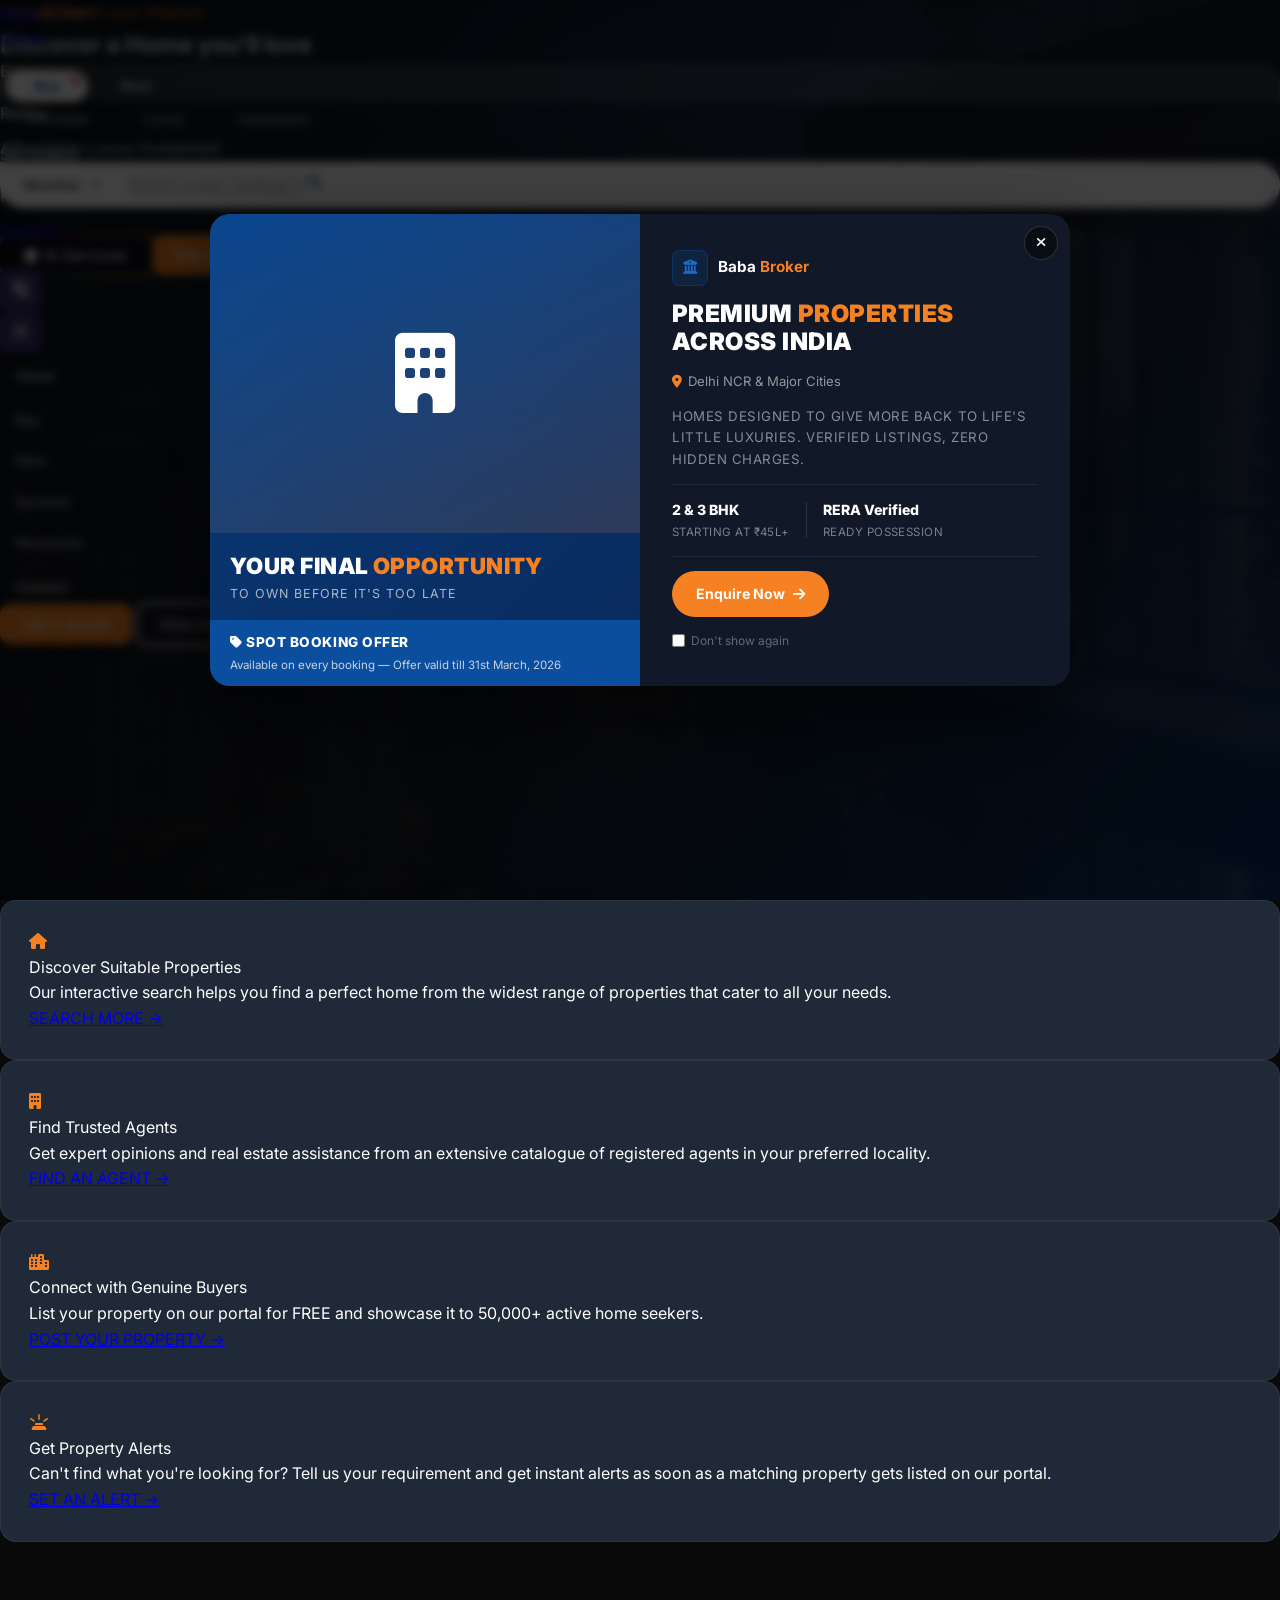
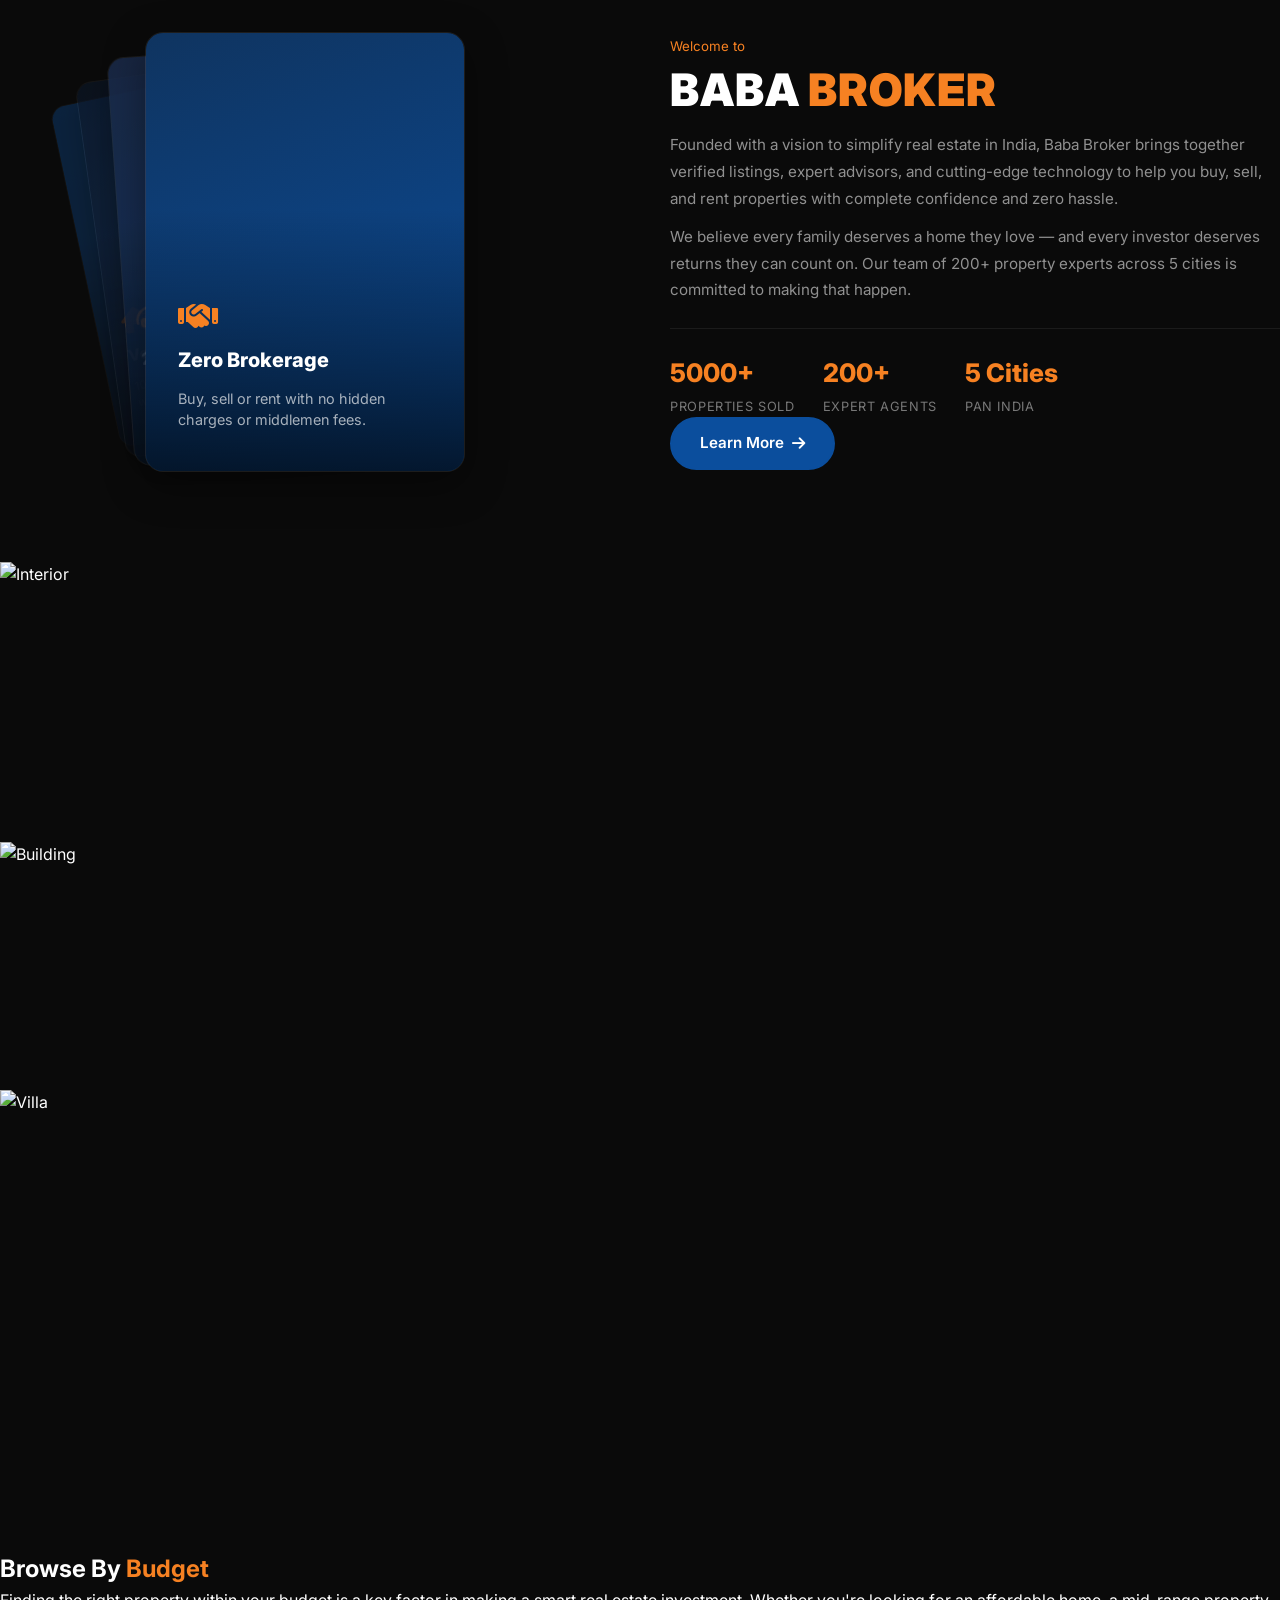
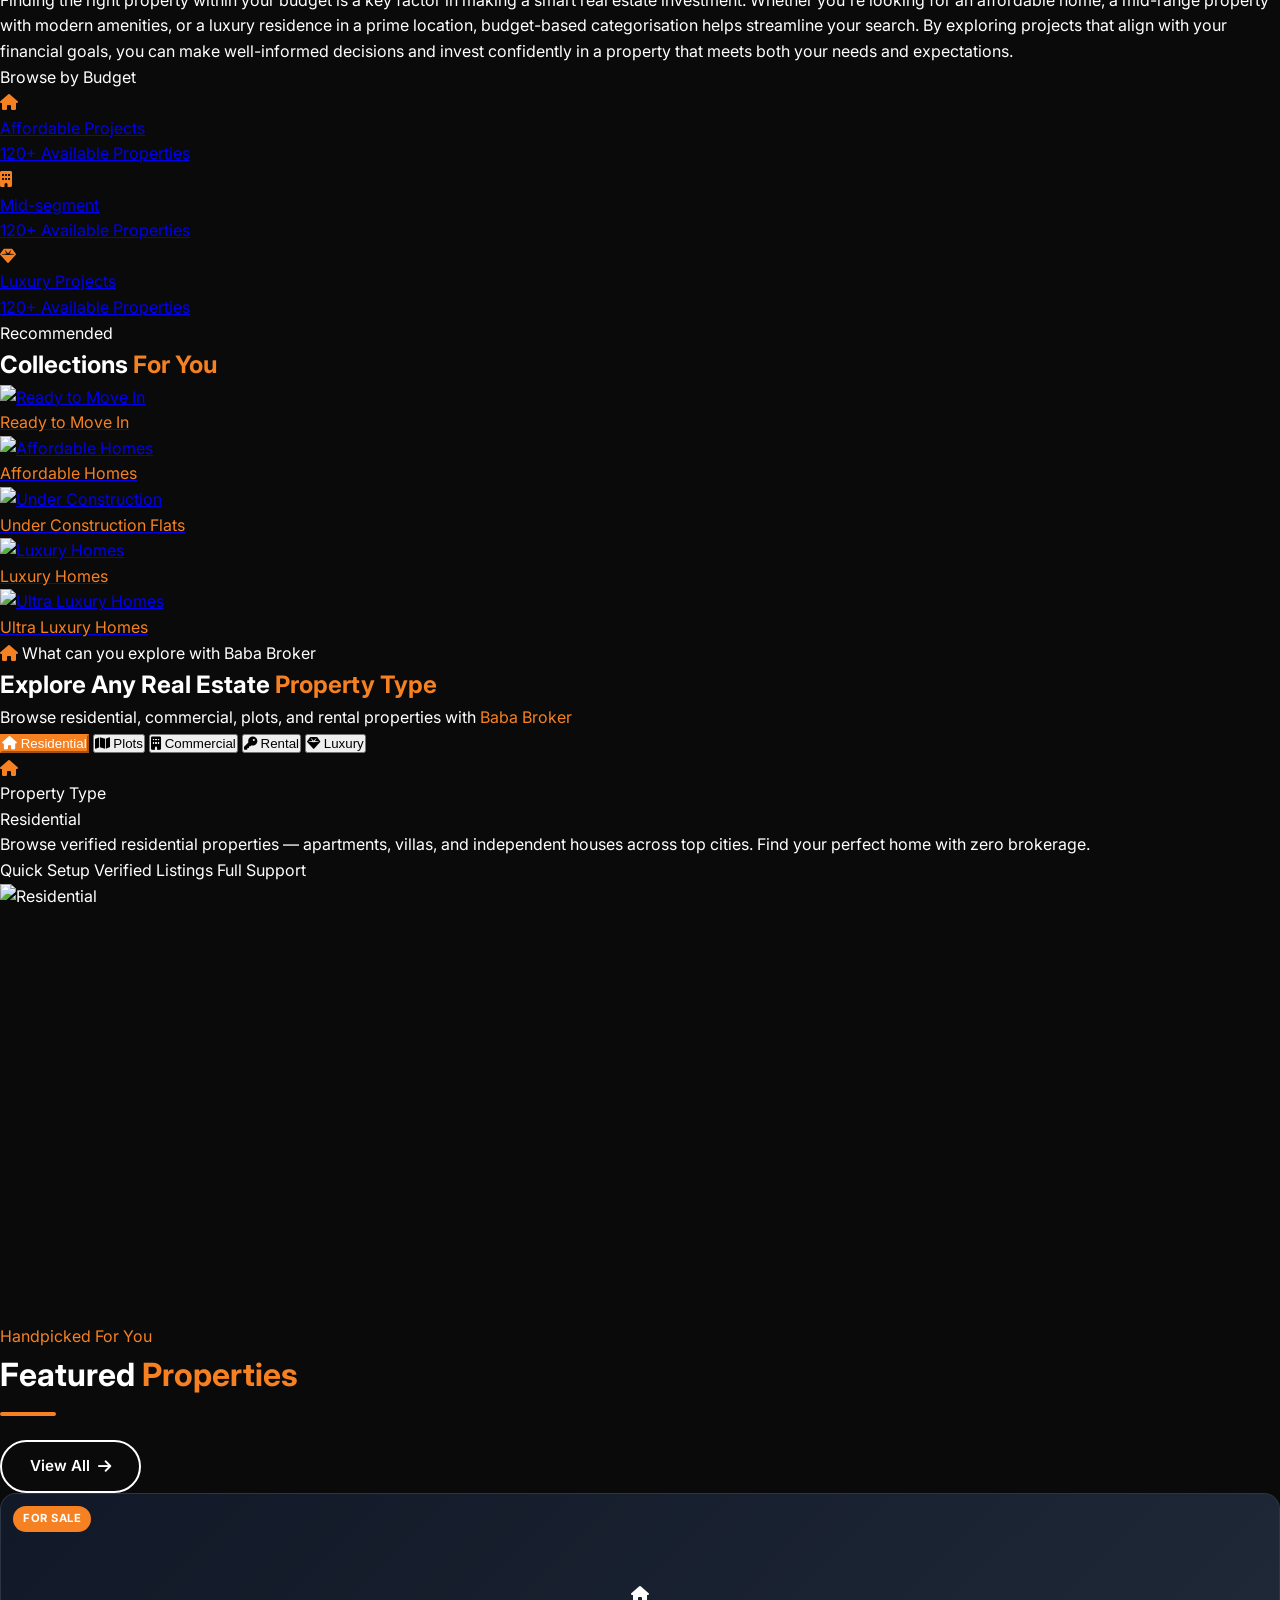
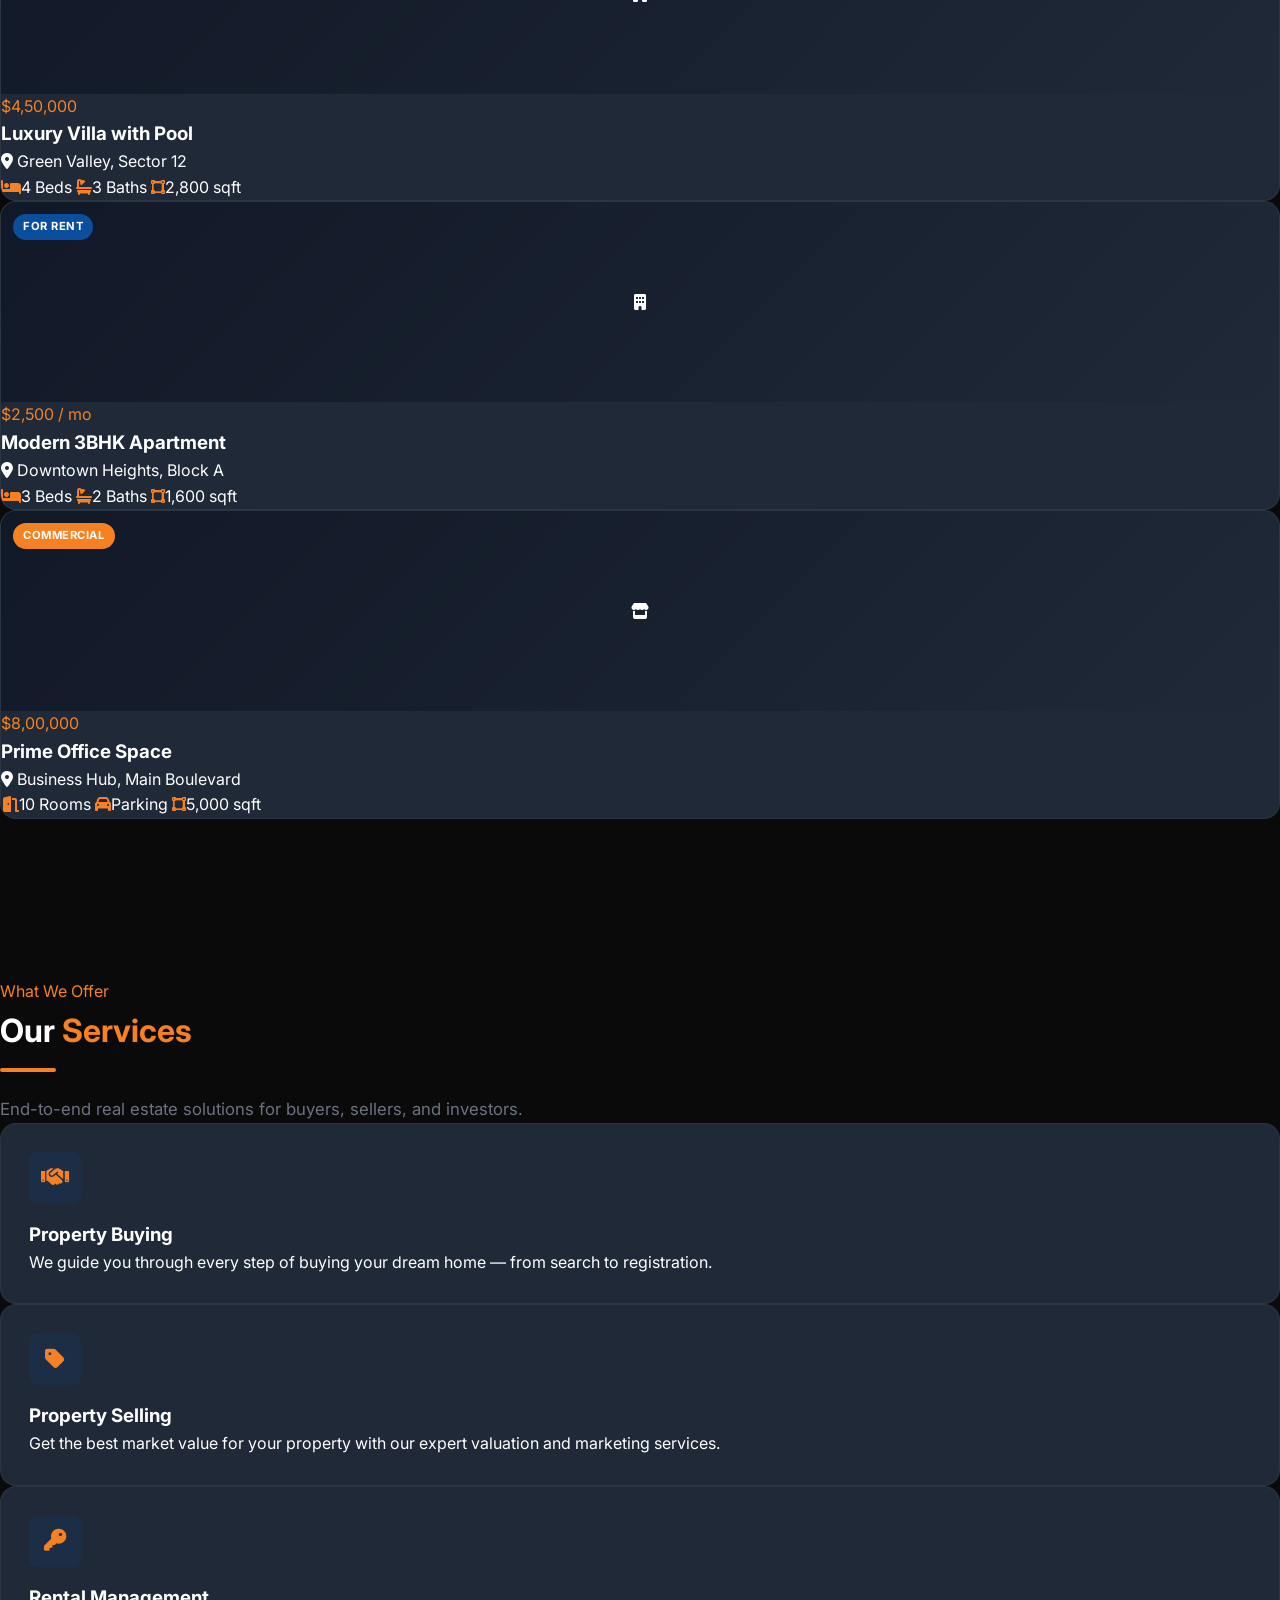
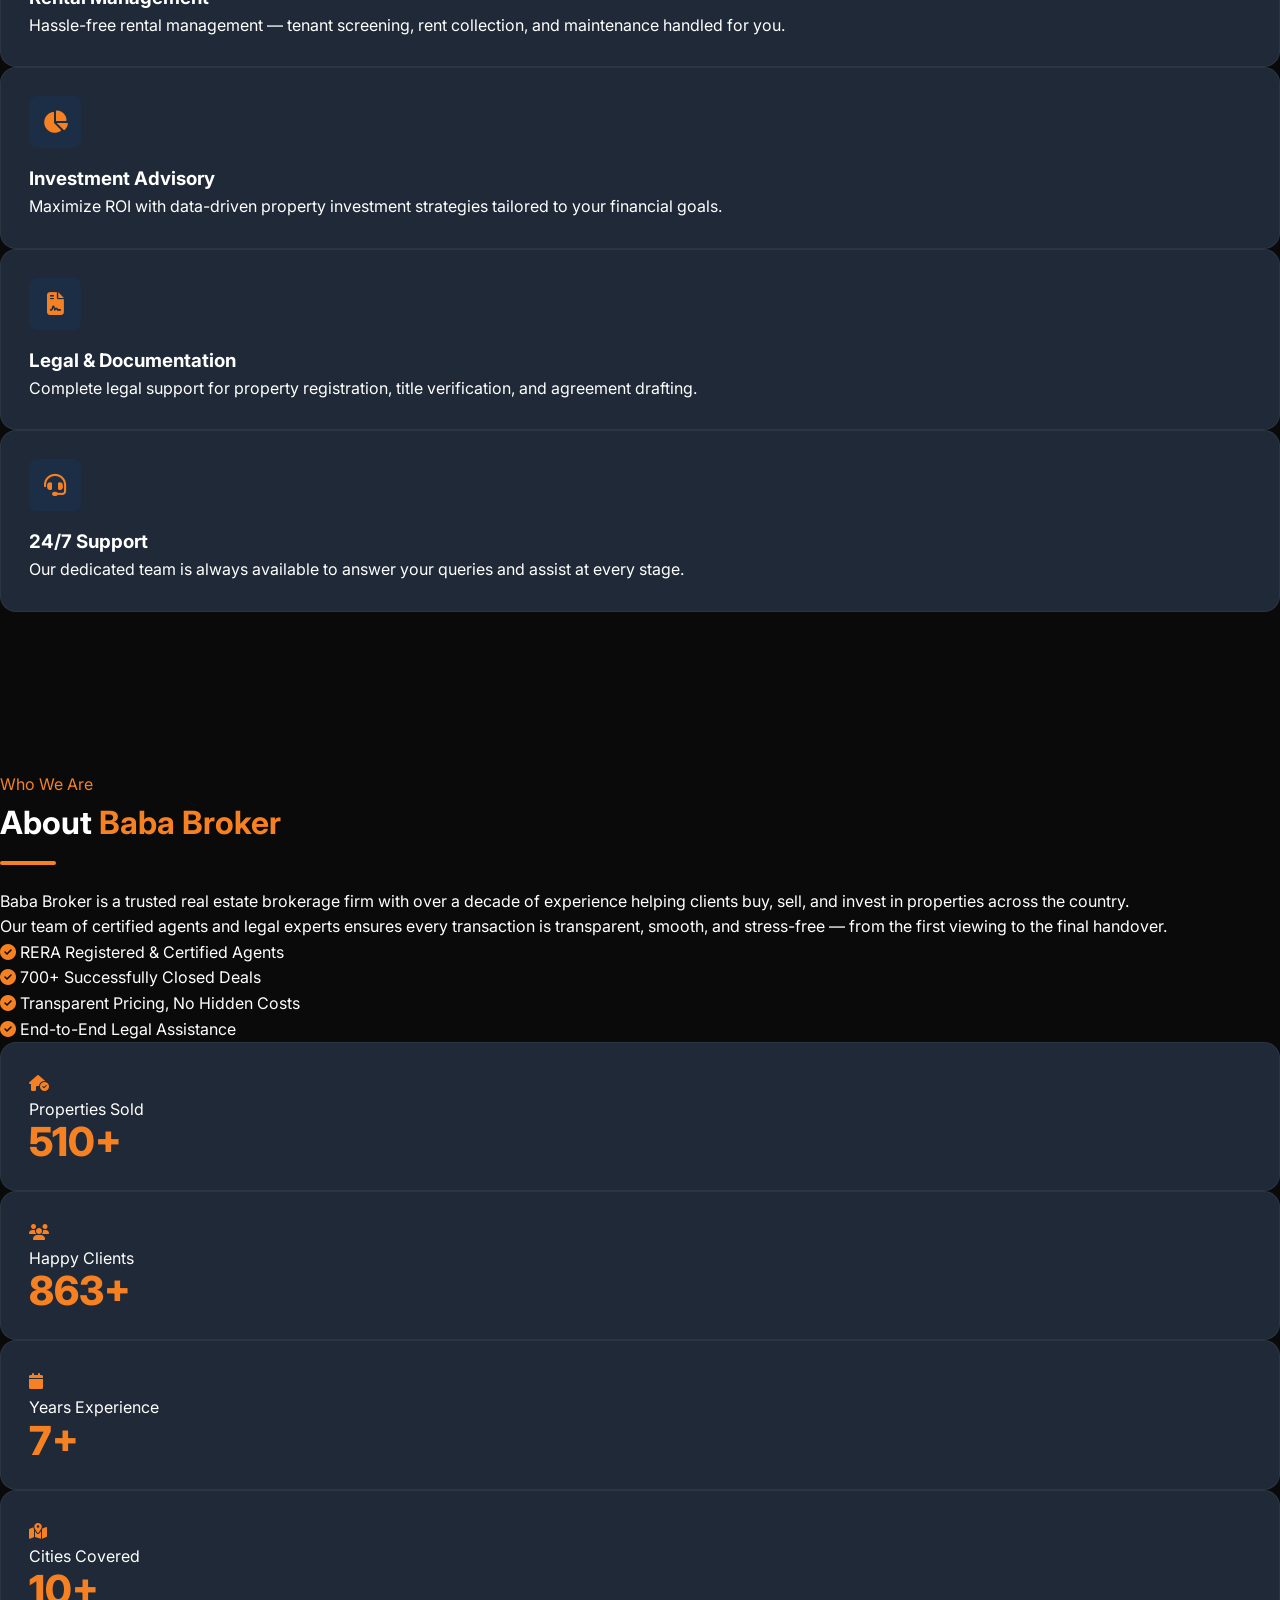
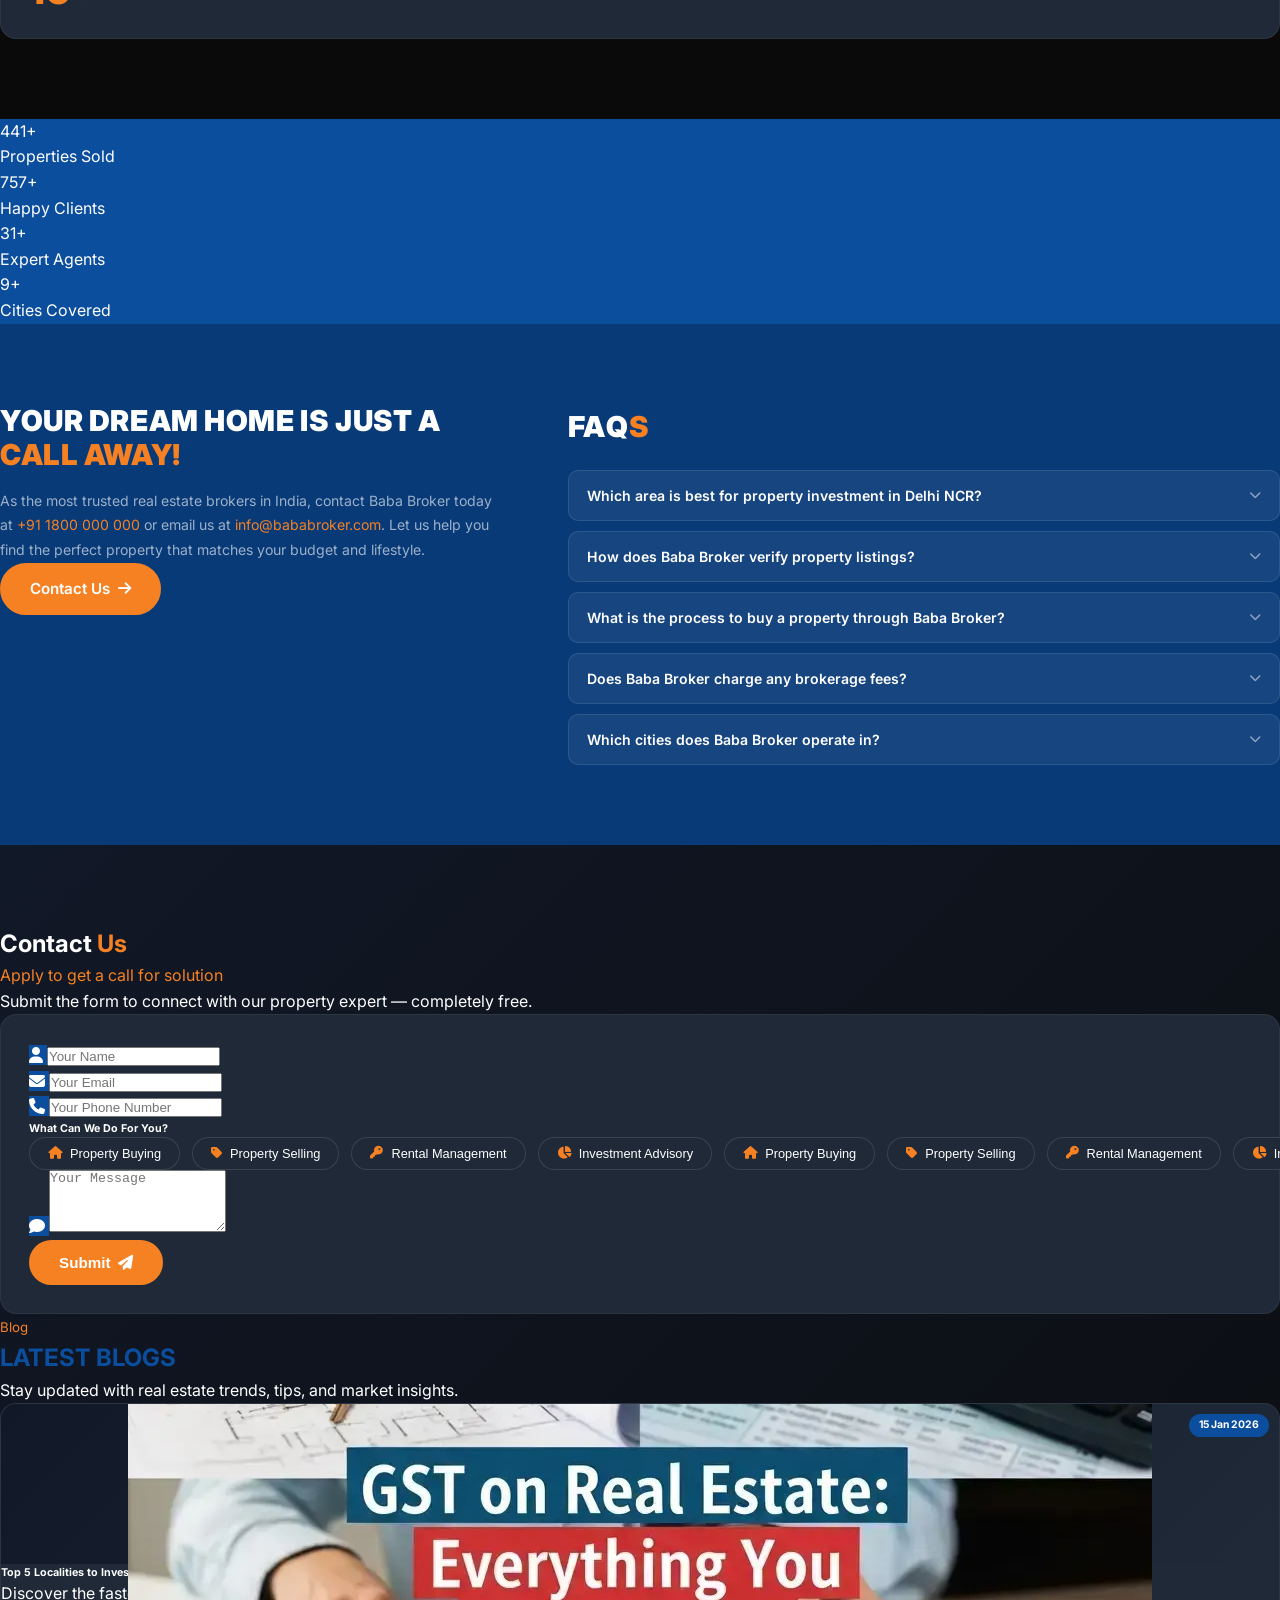
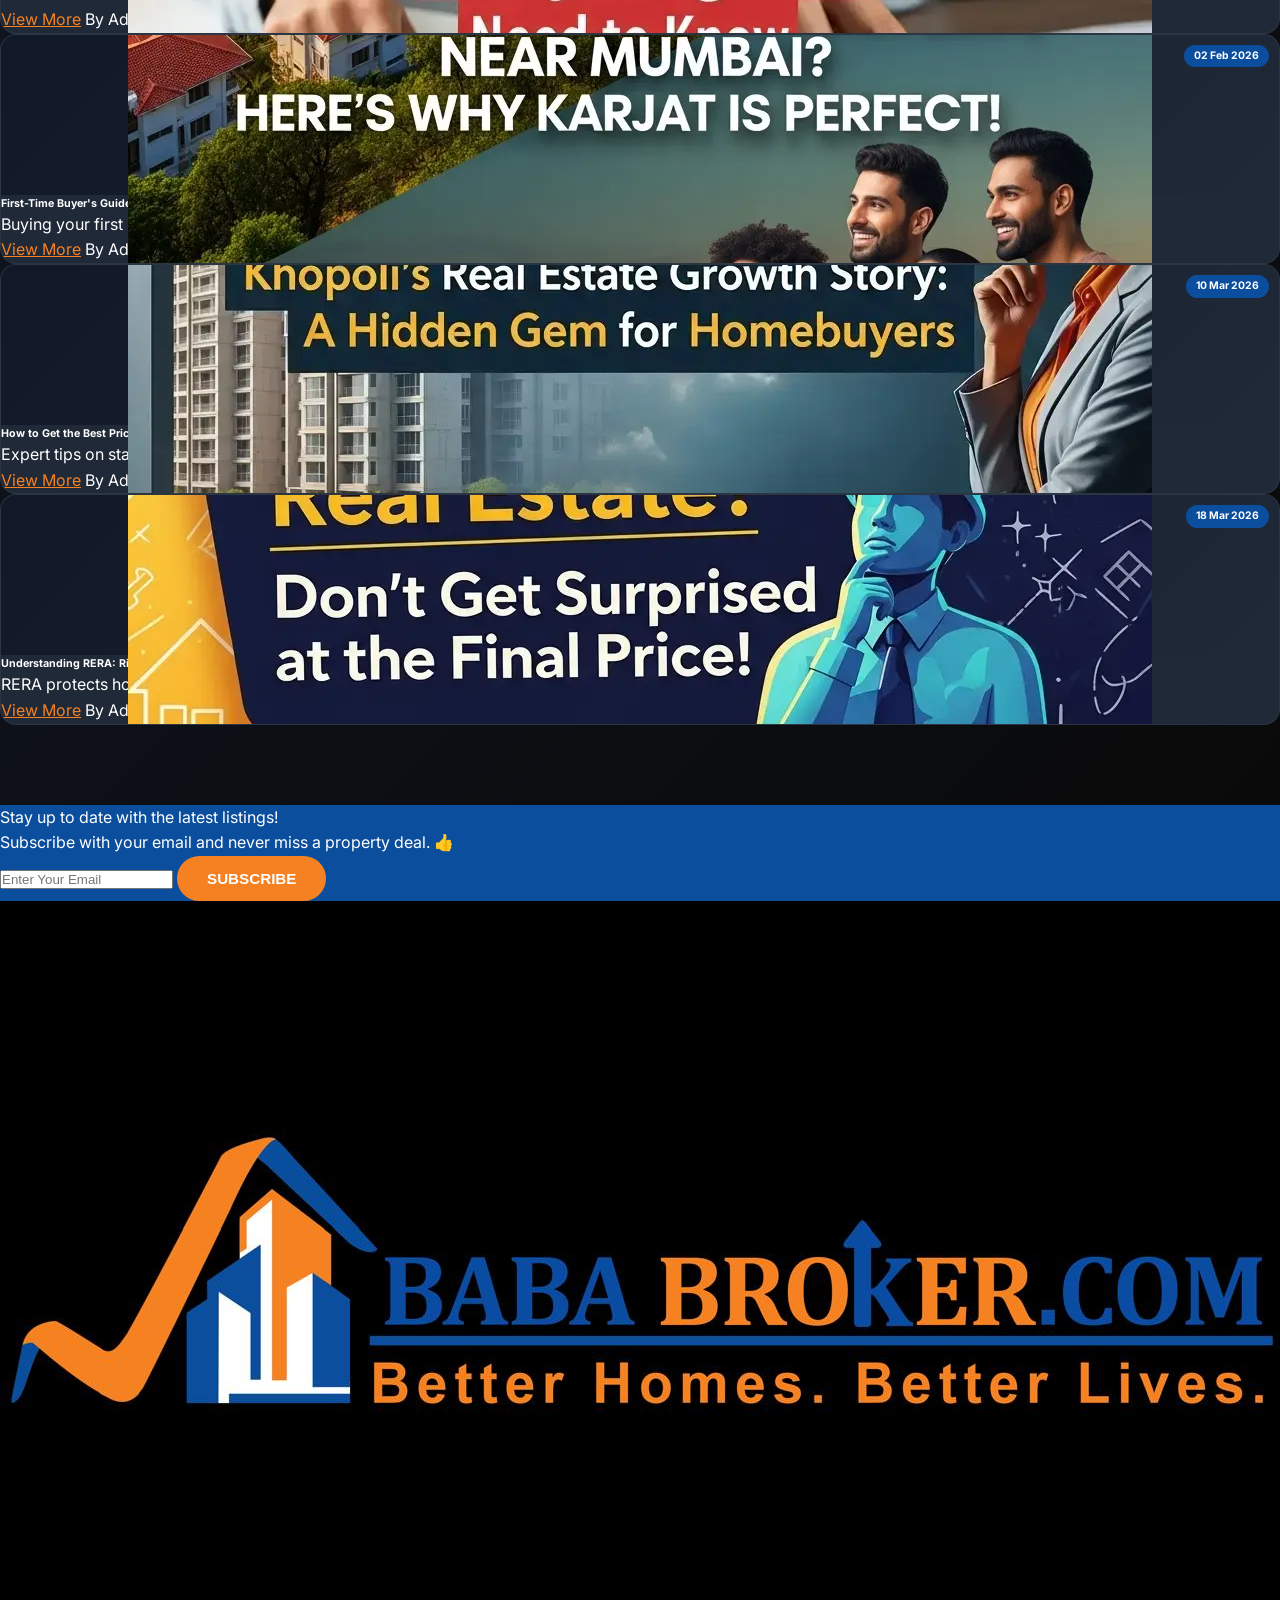
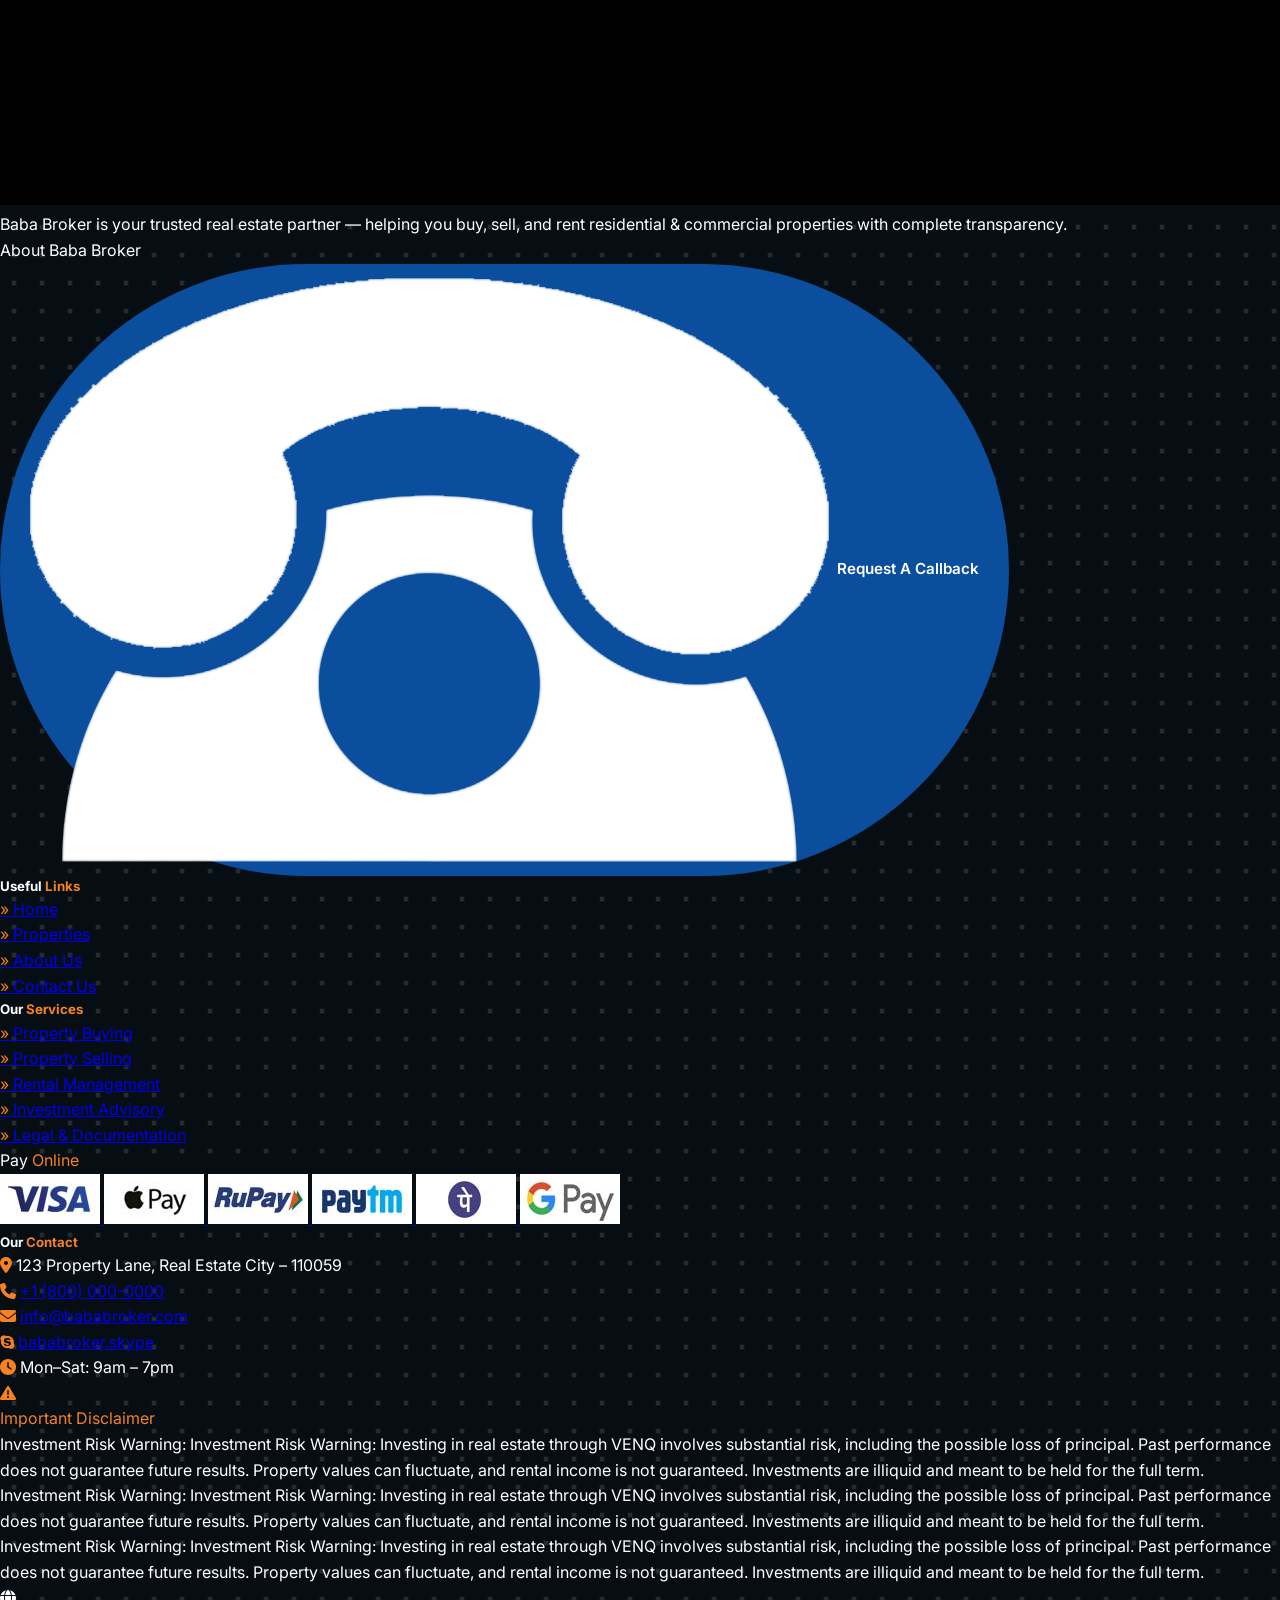
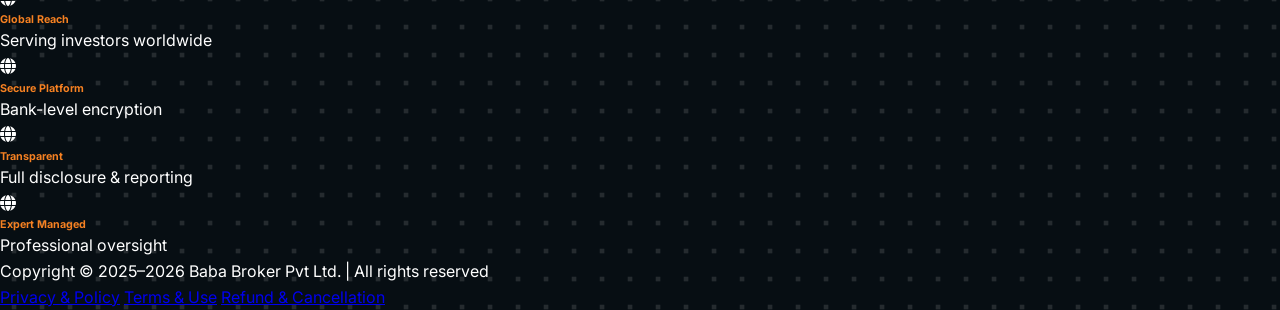
==== commit 04a5a870: "increased width of every section according to nav section" ====
--- a/index.html
+++ b/index.html
@@ -366,15 +366,16 @@
     <!-- Navbar Section End -->
 
     <!-- Hero Section Start -->
-    <section id="home" class="hero-section flex items-center justify-center pt-20">
-        <div class="w-full flex flex-col items-center justify-center px-4 py-20 sm:py-28 text-center fade-in">
+    <section id="home" class="hero-section flex items-center">
+        <div class="w-full flex flex-col items-center justify-center px-4 py-20 sm:py-28 text-center fade-in lg:-mt-20">
 
             <!-- Subtitle -->
-            <p class="text-accent text-sm sm:text-base font-semibold mb-3 tracking-wide">Homes that fit your lifestyle
+            <p class="text-accent text-sm sm:text-base font-semibold mb-3 tracking-wide">
+                Homes that fit your lifestyle
             </p>
 
             <!-- Heading -->
-            <h1 class="text-3xl sm:text-5xl lg:text-6xl font-extrabold text-white leading-tight mb-10 max-w-3xl">
+            <h1 class="text-3xl sm:text-5xl lg:text-6xl font-extrabold text-white leading-tight mb-10 max-w-4xl">
                 Discover a Home you'll love
             </h1>
 
@@ -554,7 +555,7 @@
             </div>
 
             <!-- Stats strip -->
-            <div class="hero-stats-strip mt-10 sm:mt-14 w-full max-w-2xl">
+            <!-- <div class="hero-stats-strip mt-10 sm:mt-14 w-full max-w-2xl">
                 <div class="hero-stat">
                     <i class="fa-solid fa-house text-accent text-2xl sm:text-3xl mb-1 sm:mb-0 sm:mr-3"></i>
                     <div>
@@ -581,20 +582,21 @@
                         <div class="text-white/70 text-xs sm:text-sm">Home Owners Trust Us</div>
                     </div>
                 </div>
-            </div>
+            </div> -->
 
         </div>
     </section>
     <!-- Hero Section End -->
 
     <!-- Our Features Section Start -->
-    <section class="max-w-7xl mx-auto px-6 lg:px-16 lg:-mt-16">
-        <div class="grid grid-cols-2 sm:grid-cols-4 gap-4">
+    <section class="max-w-7xl mx-auto px-6 lg:px-16 lg:-mt-36 bg-dark-2 lg:bg-none py-8 lg:relative lg:rounded-2xl">
+        <div class="grid grid-cols-1 sm:grid-cols-2 md:grid-cols-4 lg:gap-8 gap-4">
             <div class="card fade-in text-center cursor-pointer hover:border-accent">
                 <i class="fa-solid fa-house text-3xl text-accent mb-3"></i>
                 <p class="font-semibold text-sm">Discover Suitable Properties</p>
                 <p class="text-gray-400 text-xs mt-1 mb-4">
-                    Our interactive search helps you find a perfect home from the widest range of properties that cater
+                    Our interactive search helps you find a perfect home from the widest range of properties that
+                    cater
                     to all your needs.
                 </p>
                 <a href="javascript:void()" class="text-gray-400 hover:text-accent text-sm">SEARCH MORE -></a>
@@ -603,7 +605,8 @@
                 <i class="fa-solid fa-building text-3xl text-accent mb-3"></i>
                 <p class="font-semibold text-sm">Find Trusted Agents</p>
                 <p class="text-gray-400 text-xs mt-1 mb-4">
-                    Get expert opinions and real estate assistance from an extensive catalogue of registered agents in
+                    Get expert opinions and real estate assistance from an extensive catalogue of registered agents
+                    in
                     your preferred locality.
                 </p>
                 <a href="javascript:void()" class="text-gray-400 hover:text-accent text-sm">FIND AN AGENT -></a>
@@ -614,7 +617,8 @@
                 <p class="text-gray-400 text-xs mt-1 mb-4">
                     List your property on our portal for FREE and showcase it to 50,000+ active home seekers.
                 </p>
-                <a href="javascript:void()" class="text-gray-400 hover:text-accent text-sm">POST YOUR PROPERTY -></a>
+                <a href="javascript:void()" class="text-gray-400 hover:text-accent text-sm">POST YOUR PROPERTY
+                    -></a>
             </div>
             <div class="card fade-in text-center cursor-pointer hover:border-accent">
                 <i class="fa-solid fa-land-mine-on text-3xl text-accent mb-3"></i>
@@ -713,68 +717,68 @@
 
     <!-- Browse By Budget Section Start -->
     <section class="py-16 bg-dark-2">
-        <div class="max-w-7xl mx-auto px-6 lg:px-16">
+        <div class="max-w-7xl mx-auto px-6 lg:px-0">
             <div class="grid grid-cols-1 lg:grid-cols-2 gap-12 items-center">
 
                 <!-- Left: Image collage -->
-                <div class="flex gap-3 items-start">
-                    <!-- Left col: top image tall, bottom image shorter, bottom-aligned -->
-                    <div class="flex flex-col gap-3 flex-1">
-                        <div class="rounded-2xl overflow-hidden" style="height:220px;">
-                            <img src="https://images.unsplash.com/photo-1600596542815-ffad4c1539a9?w=400&q=80"
+                <div class="flex gap-4 items-start budget-collage">
+                    <!-- Left col: top image tall, bottom image shorter -->
+                    <div class="flex flex-col gap-4 flex-1">
+                        <div class="rounded-2xl overflow-hidden budget-img-top">
+                            <img src="https://images.unsplash.com/photo-1600596542815-ffad4c1539a9?w=600&q=80"
                                 alt="Interior" class="w-full h-full object-cover" />
                         </div>
-                        <div class="rounded-2xl overflow-hidden" style="height:160px;">
-                            <img src="https://images.unsplash.com/photo-1486325212027-8081e485255e?w=400&q=80"
+                        <div class="rounded-2xl overflow-hidden budget-img-bottom">
+                            <img src="https://images.unsplash.com/photo-1486325212027-8081e485255e?w=600&q=80"
                                 alt="Building" class="w-full h-full object-cover" />
                         </div>
                     </div>
                     <!-- Right col: tall image, starts with a top offset -->
-                    <div class="rounded-2xl overflow-hidden flex-1" style="height:360px; margin-top:40px;">
-                        <img src="https://images.unsplash.com/photo-1613490493576-7fde63acd811?w=500&q=80" alt="Villa"
+                    <div class="rounded-2xl overflow-hidden flex-1 budget-img-right">
+                        <img src="https://images.unsplash.com/photo-1613490493576-7fde63acd811?w=700&q=80" alt="Villa"
                             class="w-full h-full object-cover" />
                     </div>
                 </div>
 
                 <!-- Right: Content -->
                 <div>
-                    <h2 class="text-3xl sm:text-4xl font-extrabold text-white mb-4">Browse By <span
+                    <h2 class="text-3xl sm:text-4xl lg:text-5xl font-extrabold text-white mb-5">Browse By <span
                             class="text-accent">Budget</span></h2>
-                    <p class="text-gray-400 text-sm leading-relaxed mb-5">Finding the right property within your budget
+                    <p class="text-gray-400 leading-relaxed mb-6">Finding the right property within your budget
                         is a key factor in making a smart real estate investment. Whether you're looking for an
                         affordable home, a mid-range property with modern amenities, or a luxury residence in a prime
                         location, budget-based categorisation helps streamline your search. By exploring projects that
                         align with your financial goals, you can make well-informed decisions and invest confidently in
                         a property that meets both your needs and expectations.</p>
 
-                    <p class="text-white font-semibold text-sm mb-3">Browse by Budget</p>
-
-                    <div class="grid grid-cols-2 gap-3">
+                    <p class="text-white font-semibold mb-4">Browse by Budget</p>
+
+                    <div class="grid grid-cols-1 sm:grid-cols-2 gap-4">
                         <a href="#properties"
-                            class="flex items-center gap-3 bg-dark-3 border border-white/10 rounded-xl px-4 py-3 hover:border-accent transition-all group">
-                            <i class="fa-solid fa-house text-xl text-accent shrink-0"></i>
+                            class="flex items-center gap-4 bg-dark-3 border border-white/10 rounded-xl px-5 py-4 hover:border-accent transition-all group">
+                            <i class="fa-solid fa-house text-2xl text-accent shrink-0"></i>
                             <span>
-                                <p class="text-sm font-semibold text-white group-hover:text-accent transition-colors">
+                                <p class="font-semibold text-white group-hover:text-accent transition-colors">
                                     Affordable Projects</p>
-                                <p class="text-xs text-gray-500">120+ Available Properties</p>
+                                <p class="text-xs text-gray-500 mt-0.5">120+ Available Properties</p>
                             </span>
                         </a>
                         <a href="#properties"
-                            class="flex items-center gap-3 bg-dark-3 border border-white/10 rounded-xl px-4 py-3 hover:border-accent transition-all group">
-                            <i class="fa-solid fa-building text-xl text-accent shrink-0"></i>
+                            class="flex items-center gap-4 bg-dark-3 border border-white/10 rounded-xl px-5 py-4 hover:border-accent transition-all group">
+                            <i class="fa-solid fa-building text-2xl text-accent shrink-0"></i>
                             <span>
-                                <p class="text-sm font-semibold text-white group-hover:text-accent transition-colors">
+                                <p class="font-semibold text-white group-hover:text-accent transition-colors">
                                     Mid-segment</p>
-                                <p class="text-xs text-gray-500">120+ Available Properties</p>
+                                <p class="text-xs text-gray-500 mt-0.5">120+ Available Properties</p>
                             </span>
                         </a>
                         <a href="#properties"
-                            class="flex items-center gap-3 bg-dark-3 border border-white/10 rounded-xl px-4 py-3 hover:border-accent transition-all group">
-                            <i class="fa-solid fa-gem text-xl text-accent shrink-0"></i>
+                            class="flex items-center gap-4 bg-dark-3 border border-white/10 rounded-xl px-5 py-4 hover:border-accent transition-all group">
+                            <i class="fa-solid fa-gem text-2xl text-accent shrink-0"></i>
                             <span>
-                                <p class="text-sm font-semibold text-white group-hover:text-accent transition-colors">
+                                <p class="font-semibold text-white group-hover:text-accent transition-colors">
                                     Luxury Projects</p>
-                                <p class="text-xs text-gray-500">120+ Available Properties</p>
+                                <p class="text-xs text-gray-500 mt-0.5">120+ Available Properties</p>
                             </span>
                         </a>
                     </div>
@@ -787,75 +791,75 @@
 
     <!-- Collection Section Start -->
     <section class="py-16 bg-dark">
-        <div class="max-w-7xl mx-auto px-6 lg:px-16">
+        <div class="max-w-7xl mx-auto px-6 lg:px-0">
 
             <!-- Heading -->
-            <div class="text-center mb-10">
-                <p class="text-xs font-semibold uppercase tracking-widest text-gray-500 mb-1">Recommended</p>
-                <h2 class="text-2xl sm:text-3xl font-extrabold text-white uppercase tracking-wide">Collections
+            <div class="text-center mb-12">
+                <p class="text-xs font-semibold uppercase tracking-widest text-gray-500 mb-2">Recommended</p>
+                <h2 class="text-3xl sm:text-4xl font-extrabold text-white uppercase tracking-wide">Collections
                     <span class="text-accent">For You</span>
                 </h2>
             </div>
 
             <!-- Row 1: 2 wide cards -->
-            <div class="grid grid-cols-1 sm:grid-cols-2 gap-5 mb-5">
+            <div class="grid grid-cols-1 sm:grid-cols-2 gap-6 mb-6">
                 <a href="#properties"
                     class="group rounded-2xl overflow-hidden bg-dark-3 border border-white/5 hover:border-accent transition-all">
-                    <div class="overflow-hidden h-44">
-                        <img src="https://images.unsplash.com/photo-1555041469-a586c61ea9bc?w=600&q=80"
+                    <div class="overflow-hidden h-64">
+                        <img src="https://images.unsplash.com/photo-1555041469-a586c61ea9bc?w=800&q=80"
                             alt="Ready to Move In"
                             class="w-full h-full object-cover group-hover:scale-105 transition-transform duration-500" />
                     </div>
-                    <div class="px-4 py-3">
-                        <p class="text-xs font-bold uppercase tracking-widest text-accent">Ready to Move In</p>
+                    <div class="px-5 py-4">
+                        <p class="text-sm font-bold uppercase tracking-widest text-accent">Ready to Move In</p>
                     </div>
                 </a>
                 <a href="#properties"
                     class="group rounded-2xl overflow-hidden bg-dark-3 border border-white/5 hover:border-accent transition-all">
-                    <div class="overflow-hidden h-44">
-                        <img src="https://images.unsplash.com/photo-1580587771525-78b9dba3b914?w=600&q=80"
+                    <div class="overflow-hidden h-64">
+                        <img src="https://images.unsplash.com/photo-1580587771525-78b9dba3b914?w=800&q=80"
                             alt="Affordable Homes"
                             class="w-full h-full object-cover group-hover:scale-105 transition-transform duration-500" />
                     </div>
-                    <div class="px-4 py-3">
-                        <p class="text-xs font-bold uppercase tracking-widest text-accent">Affordable Homes</p>
+                    <div class="px-5 py-4">
+                        <p class="text-sm font-bold uppercase tracking-widest text-accent">Affordable Homes</p>
                     </div>
                 </a>
             </div>
 
             <!-- Row 2: 3 equal cards -->
-            <div class="grid grid-cols-1 sm:grid-cols-3 gap-5">
+            <div class="grid grid-cols-1 sm:grid-cols-3 gap-6">
                 <a href="#properties"
                     class="group rounded-2xl overflow-hidden bg-dark-3 border border-white/5 hover:border-accent transition-all">
-                    <div class="overflow-hidden h-40">
-                        <img src="https://images.unsplash.com/photo-1504307651254-35680f356dfd?w=500&q=80"
+                    <div class="overflow-hidden h-56">
+                        <img src="https://images.unsplash.com/photo-1504307651254-35680f356dfd?w=600&q=80"
                             alt="Under Construction"
                             class="w-full h-full object-cover group-hover:scale-105 transition-transform duration-500" />
                     </div>
-                    <div class="px-4 py-3">
-                        <p class="text-xs font-bold uppercase tracking-widest text-accent">Under Construction Flats</p>
+                    <div class="px-5 py-4">
+                        <p class="text-sm font-bold uppercase tracking-widest text-accent">Under Construction Flats</p>
                     </div>
                 </a>
                 <a href="#properties"
                     class="group rounded-2xl overflow-hidden bg-dark-3 border border-white/5 hover:border-accent transition-all">
-                    <div class="overflow-hidden h-40">
-                        <img src="https://images.unsplash.com/photo-1613490493576-7fde63acd811?w=500&q=80"
+                    <div class="overflow-hidden h-56">
+                        <img src="https://images.unsplash.com/photo-1613490493576-7fde63acd811?w=600&q=80"
                             alt="Luxury Homes"
                             class="w-full h-full object-cover group-hover:scale-105 transition-transform duration-500" />
                     </div>
-                    <div class="px-4 py-3">
-                        <p class="text-xs font-bold uppercase tracking-widest text-accent">Luxury Homes</p>
+                    <div class="px-5 py-4">
+                        <p class="text-sm font-bold uppercase tracking-widest text-accent">Luxury Homes</p>
                     </div>
                 </a>
                 <a href="#properties"
                     class="group rounded-2xl overflow-hidden bg-dark-3 border border-white/5 hover:border-accent transition-all">
-                    <div class="overflow-hidden h-40">
-                        <img src="https://images.unsplash.com/photo-1600596542815-ffad4c1539a9?w=500&q=80"
+                    <div class="overflow-hidden h-56">
+                        <img src="https://images.unsplash.com/photo-1600596542815-ffad4c1539a9?w=600&q=80"
                             alt="Ultra Luxury Homes"
                             class="w-full h-full object-cover group-hover:scale-105 transition-transform duration-500" />
                     </div>
-                    <div class="px-4 py-3">
-                        <p class="text-xs font-bold uppercase tracking-widest text-accent">Ultra Luxury Homes</p>
+                    <div class="px-5 py-4">
+                        <p class="text-sm font-bold uppercase tracking-widest text-accent">Ultra Luxury Homes</p>
                     </div>
                 </a>
             </div>
@@ -866,7 +870,7 @@
 
     <!-- Property Types Section Start -->
     <section class="py-16 bg-dark-2">
-        <div class="max-w-5xl mx-auto px-6 lg:px-8 text-center">
+        <div class="max-w-7xl mx-auto px-6 lg:px-0 text-center">
 
             <!-- Top label -->
             <div
@@ -875,73 +879,74 @@
             </div>
 
             <!-- Heading -->
-            <h2 class="text-3xl sm:text-4xl font-extrabold text-white mb-2">Explore Any Real Estate <span
+            <h2 class="text-3xl sm:text-4xl lg:text-5xl font-extrabold text-white mb-3">Explore Any Real Estate <span
                     class="text-accent">Property Type</span></h2>
-            <p class="text-gray-400 text-sm mb-8">Browse residential, commercial, plots, and rental properties with
+            <p class="text-gray-400 mb-10 max-w-xl mx-auto">Browse residential, commercial, plots, and rental properties
+                with
                 <span class="text-accent font-semibold">Baba Broker</span>
             </p>
 
             <!-- Tab pills -->
             <div class="flex flex-wrap justify-center gap-3 mb-8" id="propTypeTabs">
                 <button onclick="switchPropType(this,'residential')"
-                    class="prop-type-tab active-tab flex items-center gap-2 px-5 py-2 rounded-full text-sm font-semibold border transition-all">
+                    class="prop-type-tab active-tab flex items-center gap-2 px-6 py-2.5 rounded-full text-sm font-semibold border transition-all">
                     <i class="fa-solid fa-house"></i> Residential
                 </button>
                 <button onclick="switchPropType(this,'plots')"
-                    class="prop-type-tab flex items-center gap-2 px-5 py-2 rounded-full text-sm font-semibold border border-white/10 text-gray-400 bg-transparent hover:border-accent hover:text-white transition-all">
+                    class="prop-type-tab flex items-center gap-2 px-6 py-2.5 rounded-full text-sm font-semibold border border-white/10 text-gray-400 bg-transparent hover:border-accent hover:text-white transition-all">
                     <i class="fa-solid fa-map"></i> Plots
                 </button>
                 <button onclick="switchPropType(this,'commercial')"
-                    class="prop-type-tab flex items-center gap-2 px-5 py-2 rounded-full text-sm font-semibold border border-white/10 text-gray-400 bg-transparent hover:border-accent hover:text-white transition-all">
+                    class="prop-type-tab flex items-center gap-2 px-6 py-2.5 rounded-full text-sm font-semibold border border-white/10 text-gray-400 bg-transparent hover:border-accent hover:text-white transition-all">
                     <i class="fa-solid fa-building"></i> Commercial
                 </button>
                 <button onclick="switchPropType(this,'rental')"
-                    class="prop-type-tab flex items-center gap-2 px-5 py-2 rounded-full text-sm font-semibold border border-white/10 text-gray-400 bg-transparent hover:border-accent hover:text-white transition-all">
+                    class="prop-type-tab flex items-center gap-2 px-6 py-2.5 rounded-full text-sm font-semibold border border-white/10 text-gray-400 bg-transparent hover:border-accent hover:text-white transition-all">
                     <i class="fa-solid fa-key"></i> Rental
                 </button>
                 <button onclick="switchPropType(this,'luxury')"
-                    class="prop-type-tab flex items-center gap-2 px-5 py-2 rounded-full text-sm font-semibold border border-white/10 text-gray-400 bg-transparent hover:border-accent hover:text-white transition-all">
+                    class="prop-type-tab flex items-center gap-2 px-6 py-2.5 rounded-full text-sm font-semibold border border-white/10 text-gray-400 bg-transparent hover:border-accent hover:text-white transition-all">
                     <i class="fa-solid fa-gem"></i> Luxury
                 </button>
             </div>
 
             <!-- Panel card -->
-            <div class="rounded-2xl bg-dark-3 border border-white/8 p-6 text-left">
-                <div id="propTypePanel" class="grid grid-cols-1 sm:grid-cols-2 gap-6 items-center">
+            <div class="rounded-2xl bg-dark-3 border border-white/8 p-6 sm:p-8 lg:p-10 text-left">
+                <div id="propTypePanel" class="grid grid-cols-1 sm:grid-cols-2 gap-8 lg:gap-12 items-center">
 
                     <!-- Left: info -->
                     <div id="propTypeInfo">
-                        <div class="flex items-center gap-3 mb-4">
+                        <div class="flex items-center gap-4 mb-5">
                             <span id="propTypeIcon"
-                                class="w-10 h-10 rounded-xl bg-accent/10 flex items-center justify-center text-accent text-lg">
+                                class="w-14 h-14 rounded-2xl bg-accent/10 flex items-center justify-center text-accent text-2xl shrink-0">
                                 <i class="fa-solid fa-house"></i>
                             </span>
                             <div>
-                                <p class="text-xs text-gray-500 uppercase tracking-widest">Property Type</p>
-                                <p id="propTypeTitle" class="text-white font-bold text-lg">Residential</p>
-                            </div>
-                        </div>
-                        <p id="propTypeDesc" class="text-gray-400 text-sm leading-relaxed mb-5">
+                                <p class="text-xs text-gray-500 uppercase tracking-widest mb-0.5">Property Type</p>
+                                <p id="propTypeTitle" class="text-white font-bold text-xl">Residential</p>
+                            </div>
+                        </div>
+                        <p id="propTypeDesc" class="text-gray-400 leading-relaxed mb-6">
                             Browse verified residential properties — apartments, villas, and independent houses across
                             top cities. Find your perfect home with zero brokerage.
                         </p>
                         <div id="propTypeTags" class="flex flex-wrap gap-2">
-                            <span class="text-xs border border-white/10 rounded-full px-3 py-1 text-gray-300">
+                            <span class="text-xs border border-white/10 rounded-full px-3 py-1.5 text-gray-300">
                                 Quick Setup
                             </span>
-                            <span class="text-xs border border-white/10 rounded-full px-3 py-1 text-gray-300">
+                            <span class="text-xs border border-white/10 rounded-full px-3 py-1.5 text-gray-300">
                                 Verified Listings
                             </span>
-                            <span class="text-xs border border-white/10 rounded-full px-3 py-1 text-gray-300">
+                            <span class="text-xs border border-white/10 rounded-full px-3 py-1.5 text-gray-300">
                                 Full Support
                             </span>
                         </div>
                     </div>
 
                     <!-- Right: image -->
-                    <div class="rounded-xl overflow-hidden h-52">
+                    <div class="rounded-xl overflow-hidden prop-type-img-wrap">
                         <img id="propTypeImg"
-                            src="https://images.unsplash.com/photo-1580587771525-78b9dba3b914?w=600&q=80"
+                            src="https://images.unsplash.com/photo-1580587771525-78b9dba3b914?w=800&q=80"
                             alt="Residential" class="w-full h-full object-cover" />
                     </div>
 
@@ -954,7 +959,7 @@
 
     <!-- ===================== FEATURED PROPERTIES ===================== -->
     <section id="properties" class="section bg-dark">
-        <div class="max-w-7xl mx-auto px-6 lg:px-16">
+        <div class="max-w-7xl mx-auto px-6 lg:px-0">
             <div class="fade-in flex flex-col sm:flex-row sm:items-end justify-between mb-10 gap-4">
                 <div>
                     <span class="text-accent text-sm font-semibold uppercase tracking-widest">Handpicked For You</span>
@@ -1040,7 +1045,7 @@
 
     <!-- ===================== SERVICES ===================== -->
     <section id="services" class="section bg-dark-2">
-        <div class="max-w-7xl mx-auto px-6 lg:px-16">
+        <div class="max-w-7xl mx-auto px-6 lg:px-0">
             <div class="fade-in text-center mb-12">
                 <span class="text-accent text-sm font-semibold uppercase tracking-widest">What We Offer</span>
                 <h2 class="section-title mt-2">Our <span class="text-accent">Services</span></h2>
@@ -1090,9 +1095,9 @@
         </div>
     </section>
 
-    <!-- ===================== ABOUT ===================== -->
+    <!-- About Section Start -->
     <section id="about" class="section bg-dark">
-        <div class="max-w-7xl mx-auto px-6 lg:px-16 grid lg:grid-cols-2 gap-12 items-center">
+        <div class="max-w-7xl mx-auto px-6 lg:px-0 grid lg:grid-cols-2 gap-12 items-center">
             <div class="fade-in">
                 <span class="text-accent text-sm font-semibold uppercase tracking-widest">Who We Are</span>
                 <h2 class="section-title mt-2">About <span class="text-accent">Baba Broker</span></h2>
@@ -1141,10 +1146,11 @@
             </div>
         </div>
     </section>
+    <!-- About Section End -->
 
     <!-- ===================== STATS BANNER ===================== -->
     <section class="py-16 bg-primary">
-        <div class="max-w-7xl mx-auto px-6 lg:px-16 grid sm:grid-cols-2 lg:grid-cols-4 gap-8 text-center">
+        <div class="max-w-7xl mx-auto px-6 lg:px-0 grid sm:grid-cols-2 lg:grid-cols-4 gap-8 text-center">
             <div class="fade-in">
                 <p class="text-4xl font-extrabold text-white" data-target="700" data-suffix="+">0</p>
                 <p class="text-white/70 mt-1 text-sm">Properties Sold</p>
@@ -1164,67 +1170,9 @@
         </div>
     </section>
 
-    <!-- ===================== WHY CHOOSE US ===================== -->
-    <section class="section bg-dark-2">
-        <div class="max-w-7xl mx-auto px-6 lg:px-16 grid lg:grid-cols-2 gap-12 items-center">
-            <div class="fade-in">
-                <span class="text-accent text-sm font-semibold uppercase tracking-widest">Why Baba Broker</span>
-                <h2 class="section-title mt-2">The Smarter Way to <span class="text-accent">Buy & Sell</span></h2>
-                <div class="accent-line"></div>
-                <div class="space-y-5 mt-2">
-                    <div class="flex gap-4">
-                        <div class="card-icon flex-shrink-0"><i class="fa-solid fa-shield-halved"></i></div>
-                        <div>
-                            <h4 class="font-semibold mb-1">100% Verified Listings</h4>
-                            <p class="text-gray-400 text-sm">Every property is physically verified and legally checked
-                                before listing.</p>
-                        </div>
-                    </div>
-                    <div class="flex gap-4">
-                        <div class="card-icon flex-shrink-0"><i class="fa-solid fa-bolt"></i></div>
-                        <div>
-                            <h4 class="font-semibold mb-1">Fast & Easy Process</h4>
-                            <p class="text-gray-400 text-sm">From search to possession — we streamline the entire
-                                process for you.</p>
-                        </div>
-                    </div>
-                    <div class="flex gap-4">
-                        <div class="card-icon flex-shrink-0"><i class="fa-solid fa-indian-rupee-sign"></i></div>
-                        <div>
-                            <h4 class="font-semibold mb-1">Best Price Guarantee</h4>
-                            <p class="text-gray-400 text-sm">Our market expertise ensures you always get the fairest
-                                deal possible.</p>
-                        </div>
-                    </div>
-                </div>
-            </div>
-
-            <div class="fade-in">
-                <div class="card border-primary/30 space-y-4">
-                    <h3 class="font-semibold text-lg">Request a Free Consultation</h3>
-                    <input type="text" placeholder="Your Name"
-                        class="w-full bg-dark border border-white/10 rounded-lg px-4 py-3 text-sm focus:outline-none focus:border-primary transition-colors" />
-                    <input type="tel" placeholder="Phone Number"
-                        class="w-full bg-dark border border-white/10 rounded-lg px-4 py-3 text-sm focus:outline-none focus:border-primary transition-colors" />
-                    <select
-                        class="w-full bg-dark border border-white/10 rounded-lg px-4 py-3 text-sm text-gray-300 focus:outline-none focus:border-primary transition-colors">
-                        <option value="">I'm looking to...</option>
-                        <option>Buy a Property</option>
-                        <option>Sell a Property</option>
-                        <option>Rent a Property</option>
-                        <option>Invest in Real Estate</option>
-                    </select>
-                    <button class="btn btn-accent w-full justify-center">
-                        Book Free Consultation <i class="fa-solid fa-calendar-check"></i>
-                    </button>
-                </div>
-            </div>
-        </div>
-    </section>
-
     <!-- FAQ Section Start -->
     <section class="faq-section">
-        <div class="max-w-7xl mx-auto px-6 lg:px-16">
+        <div class="max-w-7xl mx-auto px-6 lg:px-0">
             <div class="faq-grid">
 
                 <!-- Left: CTA -->
@@ -1324,7 +1272,7 @@
 
     <!-- Contact us and Blog Section Start -->
     <section class="section contact-blog-section">
-        <div class="max-w-7xl mx-auto px-4 sm:px-6 lg:px-8">
+        <div class="max-w-7xl mx-auto px-6 lg:px-0">
             <div class="grid grid-cols-1 lg:grid-cols-2 gap-10 items-start">
 
                 <!-- LEFT: Contact Form -->
--- a/assets/css/style.css
+++ b/assets/css/style.css
@@ -266,8 +266,20 @@
     padding: 80px 0;
 }
 
+@media (max-width: 768px) {
+    .section {
+        padding: 56px 0;
+    }
+}
+
+@media (max-width: 480px) {
+    .section {
+        padding: 40px 0;
+    }
+}
+
 .section-title {
-    font-size: 2rem;
+    font-size: clamp(1.5rem, 3vw, 2rem);
     font-weight: 700;
     margin-bottom: 12px;
 }
@@ -378,6 +390,12 @@
     position: relative;
     height: 200px;
     background: linear-gradient(135deg, var(--color-dark-2), var(--color-dark-3));
+}
+
+@media (max-width: 480px) {
+    .property-img-wrap {
+        height: 170px;
+    }
 }
 
 .property-img-wrap img {
@@ -491,8 +509,14 @@
 
 .blog-card-img {
     position: relative;
-    height: 150px;
+    height: 160px;
     background: linear-gradient(135deg, var(--color-dark-2), var(--color-dark-3));
+}
+
+@media (max-width: 480px) {
+    .blog-card-img {
+        height: 130px;
+    }
 }
 
 .blog-img-placeholder {
@@ -2297,6 +2321,75 @@
 }
 
 
+/* ========== Browse By Budget Collage ========== */
+.budget-img-top {
+    height: 280px;
+}
+
+.budget-img-bottom {
+    height: 200px;
+}
+
+.budget-img-right {
+    height: 460px;
+    margin-top: 48px;
+}
+
+@media (max-width: 1024px) {
+    .budget-img-top {
+        height: 220px;
+    }
+
+    .budget-img-bottom {
+        height: 160px;
+    }
+
+    .budget-img-right {
+        height: 360px;
+        margin-top: 36px;
+    }
+}
+
+@media (max-width: 768px) {
+    .budget-collage {
+        display: grid;
+        grid-template-columns: 1fr 1fr;
+        gap: 12px;
+    }
+
+    .budget-img-top {
+        height: 160px;
+    }
+
+    .budget-img-bottom {
+        height: 120px;
+    }
+
+    .budget-img-right {
+        height: 260px;
+        margin-top: 24px;
+    }
+}
+
+@media (max-width: 480px) {
+    .budget-collage {
+        grid-template-columns: 1fr;
+    }
+
+    .budget-img-top {
+        height: 200px;
+    }
+
+    .budget-img-bottom {
+        display: none;
+    }
+
+    .budget-img-right {
+        height: 200px;
+        margin-top: 0;
+    }
+}
+
 /* ========== About / Stacked Card Section ========== */
 .about-stack-section {
     padding: 80px 0;
@@ -2323,13 +2416,52 @@
     display: flex;
     align-items: center;
     justify-content: center;
-    min-height: 380px;
+    min-height: 460px;
 }
 
 .stack-carousel {
     position: relative;
-    width: 240px;
-    height: 340px;
+    width: 320px;
+    height: 440px;
+}
+
+@media (max-width: 768px) {
+    .stack-carousel-wrap {
+        min-height: 320px;
+    }
+
+    .stack-carousel {
+        width: 220px;
+        height: 300px;
+    }
+
+    .stack-card[data-pos="1"] {
+        transform: translateX(-22px) scale(0.93) rotate(-4deg);
+    }
+
+    .stack-card[data-pos="2"] {
+        transform: translateX(-42px) scale(0.86) rotate(-8deg);
+    }
+
+    .stack-card[data-pos="3"] {
+        transform: translateX(-58px) scale(0.79) rotate(-12deg);
+    }
+
+    .stack-card.exiting {
+        transform: translateX(280px) scale(0.9) rotate(8deg) !important;
+    }
+
+    .stack-card-content {
+        padding: 24px 18px;
+    }
+
+    .stack-card-content h4 {
+        font-size: 1rem;
+    }
+
+    .stack-card-content p {
+        font-size: 0.8rem;
+    }
 }
 
 .stack-card {
@@ -2352,26 +2484,26 @@
 }
 
 .stack-card[data-pos="1"] {
-    transform: translateX(-28px) scale(0.93) rotate(-4deg);
+    transform: translateX(-36px) scale(0.93) rotate(-4deg);
     z-index: 3;
     opacity: 0.85;
 }
 
 .stack-card[data-pos="2"] {
-    transform: translateX(-52px) scale(0.86) rotate(-8deg);
+    transform: translateX(-68px) scale(0.86) rotate(-8deg);
     z-index: 2;
     opacity: 0.6;
 }
 
 .stack-card[data-pos="3"] {
-    transform: translateX(-72px) scale(0.79) rotate(-12deg);
+    transform: translateX(-96px) scale(0.79) rotate(-12deg);
     z-index: 1;
     opacity: 0.35;
 }
 
 /* exit animation — front card flies out to the right */
 .stack-card.exiting {
-    transform: translateX(320px) scale(0.9) rotate(8deg) !important;
+    transform: translateX(420px) scale(0.9) rotate(8deg) !important;
     opacity: 0 !important;
     z-index: 5 !important;
 }
@@ -2390,24 +2522,24 @@
 .stack-card-content {
     position: relative;
     z-index: 1;
-    padding: 32px 24px;
+    padding: 40px 32px;
     height: 100%;
     display: flex;
     flex-direction: column;
     justify-content: flex-end;
-    gap: 10px;
+    gap: 12px;
     background: linear-gradient(to top, rgba(0, 0, 0, 0.7) 0%, transparent 60%);
 }
 
 .stack-card-content h4 {
-    font-size: 1.1rem;
+    font-size: 1.25rem;
     font-weight: 800;
     color: #fff;
     margin: 0;
 }
 
 .stack-card-content p {
-    font-size: 0.82rem;
+    font-size: 0.9rem;
     color: rgba(255, 255, 255, 0.65);
     line-height: 1.5;
     margin: 0;
@@ -2415,7 +2547,7 @@
 
 /* ---- Right content ---- */
 .about-stack-title {
-    font-size: 2.2rem;
+    font-size: clamp(1.8rem, 3.5vw, 2.8rem);
     font-weight: 900;
     color: #fff;
     line-height: 1.15;
@@ -2425,7 +2557,7 @@
 }
 
 .about-stack-desc {
-    font-size: 0.88rem;
+    font-size: 0.95rem;
     color: rgba(255, 255, 255, 0.55);
     line-height: 1.75;
     margin-bottom: 12px;
@@ -2433,9 +2565,10 @@
 
 .about-stack-stats {
     display: flex;
+    flex-wrap: wrap;
     gap: 28px;
-    margin-top: 20px;
-    padding-top: 20px;
+    margin-top: 24px;
+    padding-top: 24px;
     border-top: 1px solid rgba(255, 255, 255, 0.07);
 }
 
@@ -2446,13 +2579,13 @@
 }
 
 .about-stack-stats strong {
-    font-size: 1.3rem;
+    font-size: 1.6rem;
     font-weight: 800;
     color: var(--color-accent);
 }
 
 .about-stack-stats span {
-    font-size: 0.75rem;
+    font-size: 0.8rem;
     color: rgba(255, 255, 255, 0.45);
     text-transform: uppercase;
     letter-spacing: 0.05em;
@@ -2593,4 +2726,21 @@
     background: var(--color-accent);
     border-color: var(--color-accent);
     color: #fff;
+}
+
+/* Property type panel image */
+.prop-type-img-wrap {
+    height: 360px;
+}
+
+@media (max-width: 1024px) {
+    .prop-type-img-wrap {
+        height: 300px;
+    }
+}
+
+@media (max-width: 640px) {
+    .prop-type-img-wrap {
+        height: 220px;
+    }
 }
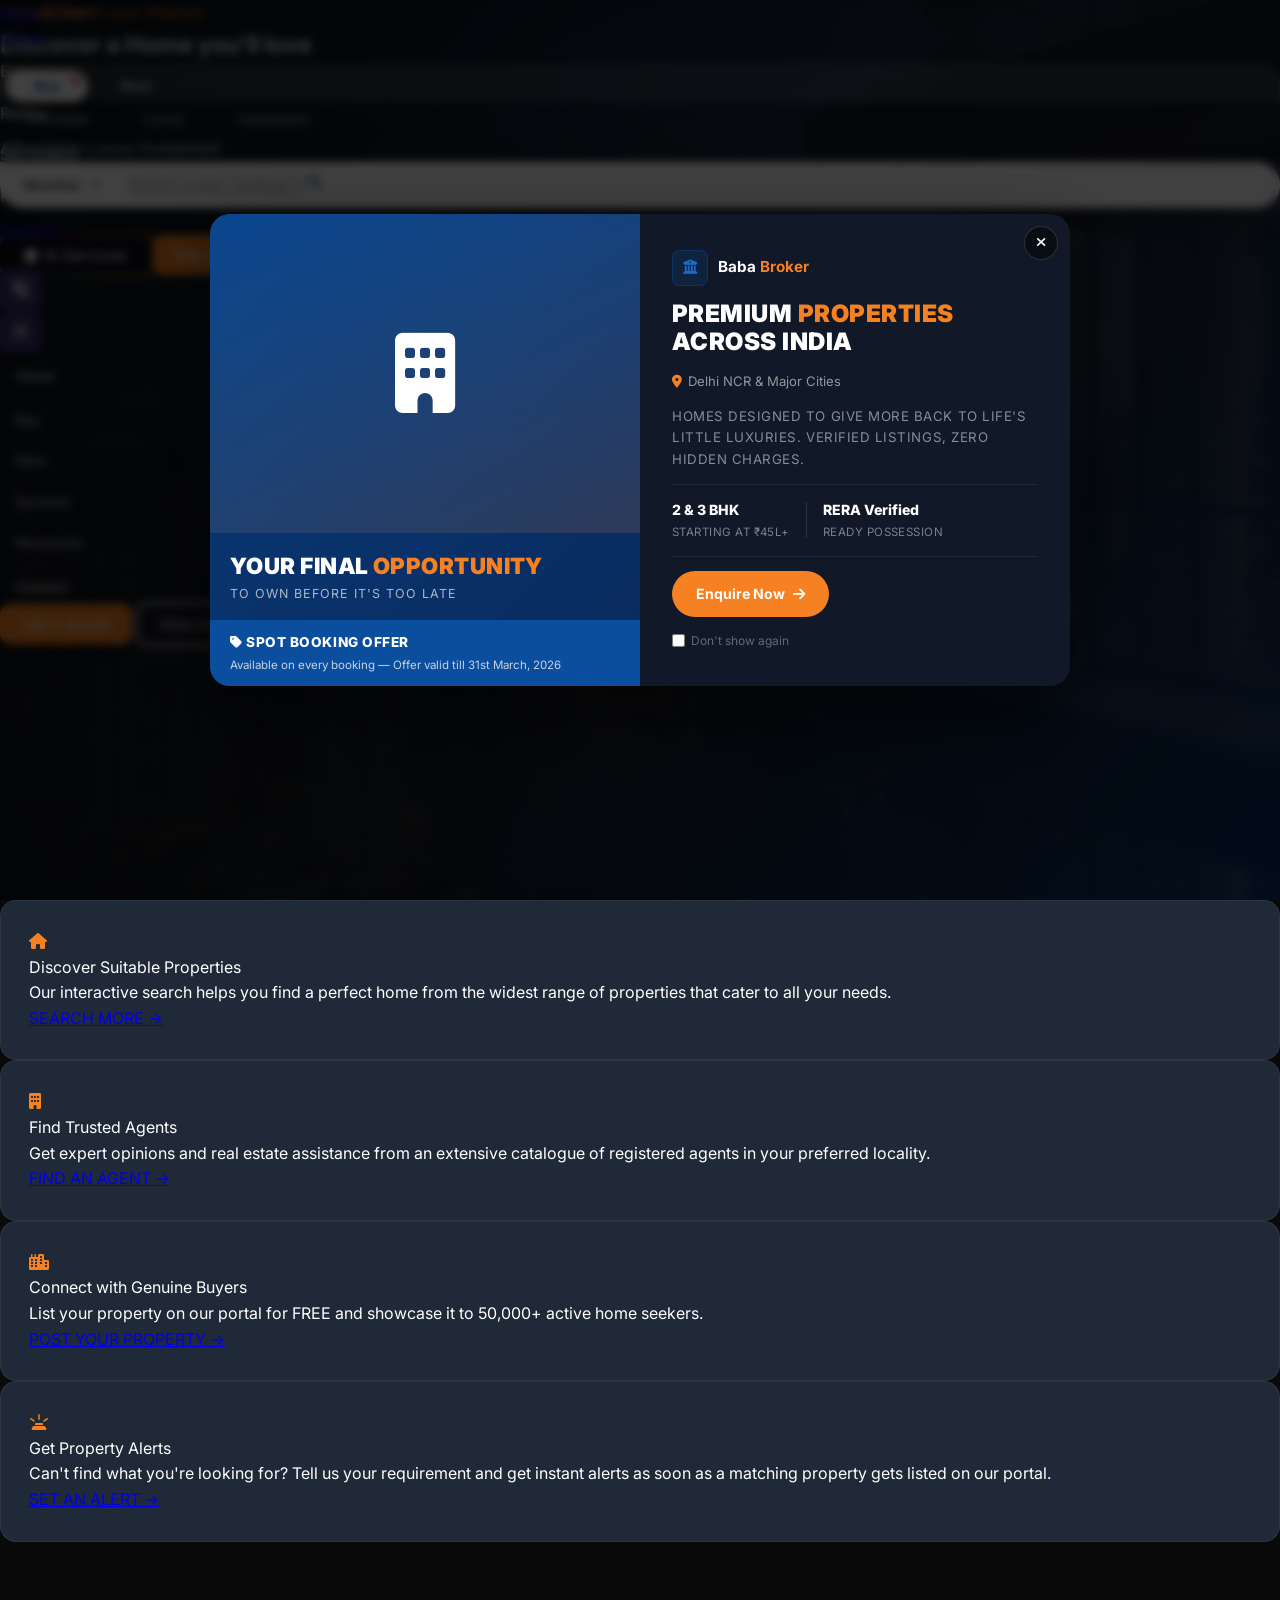
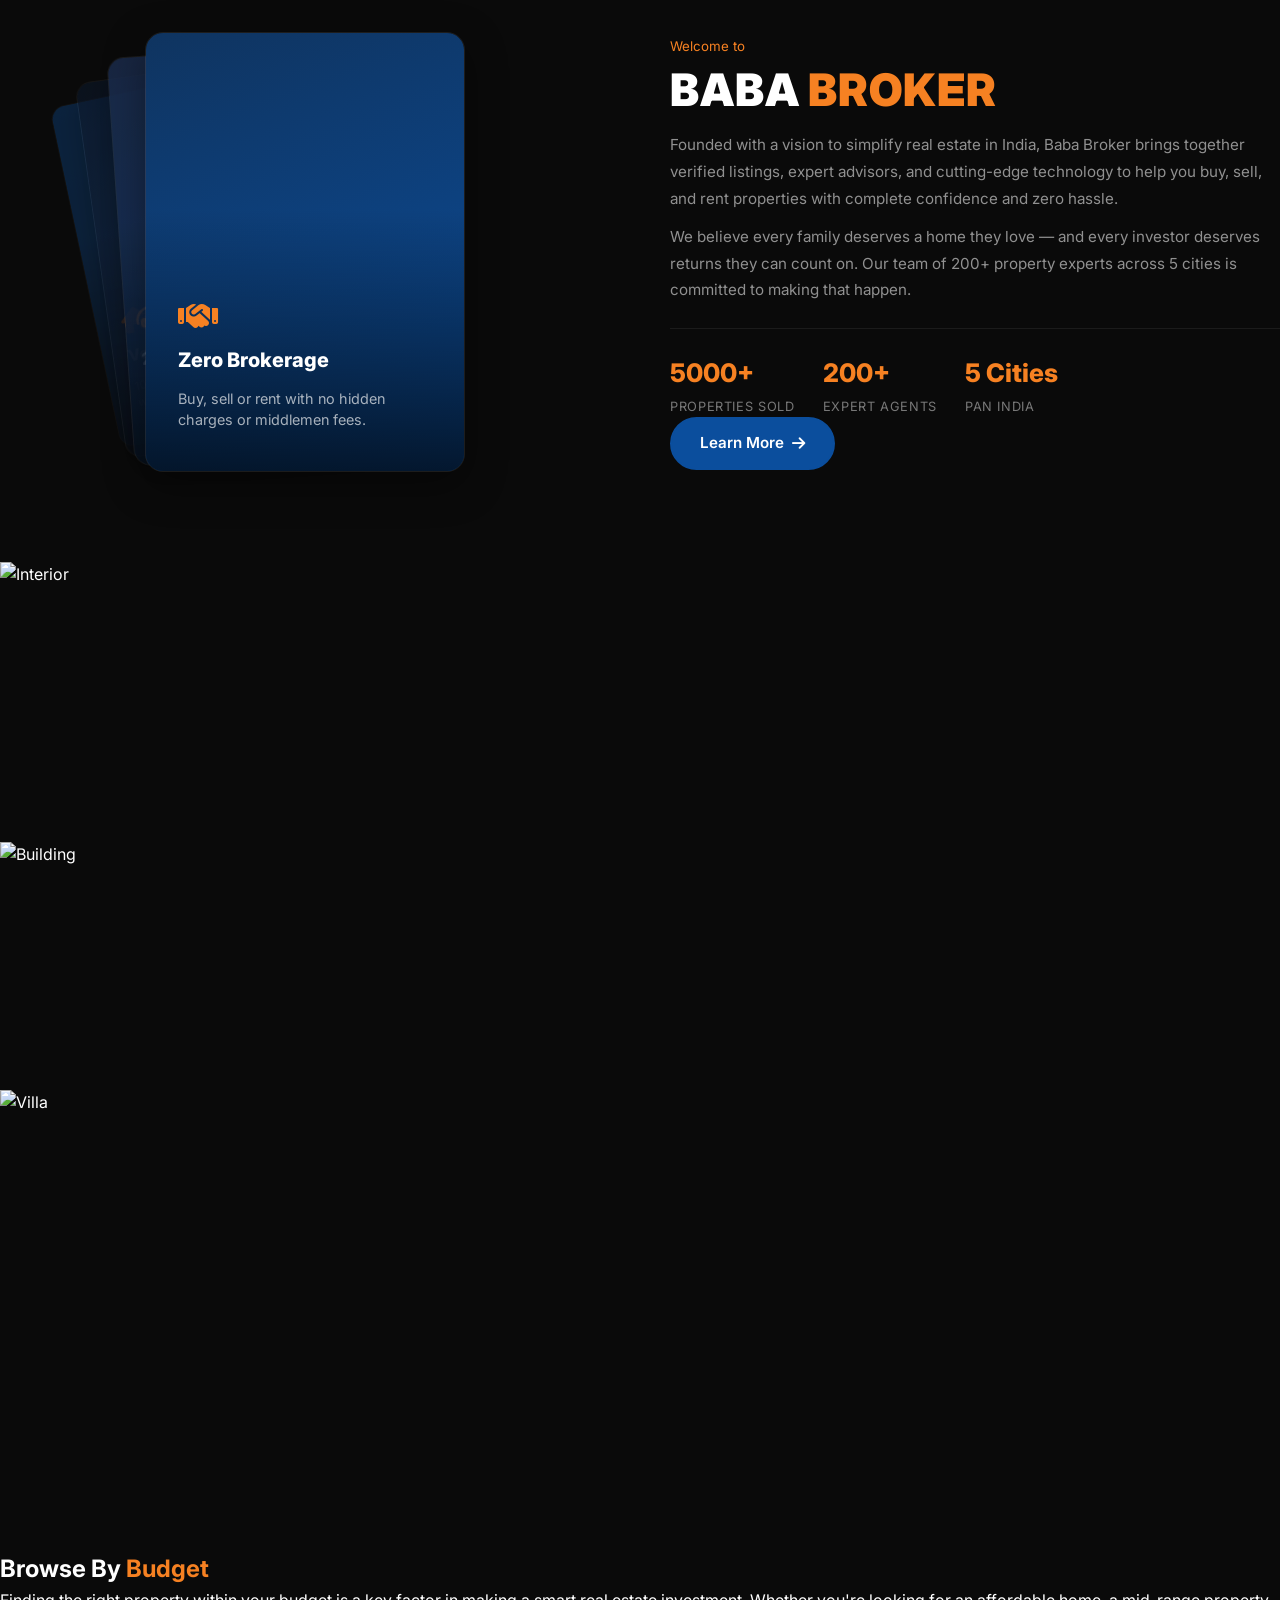
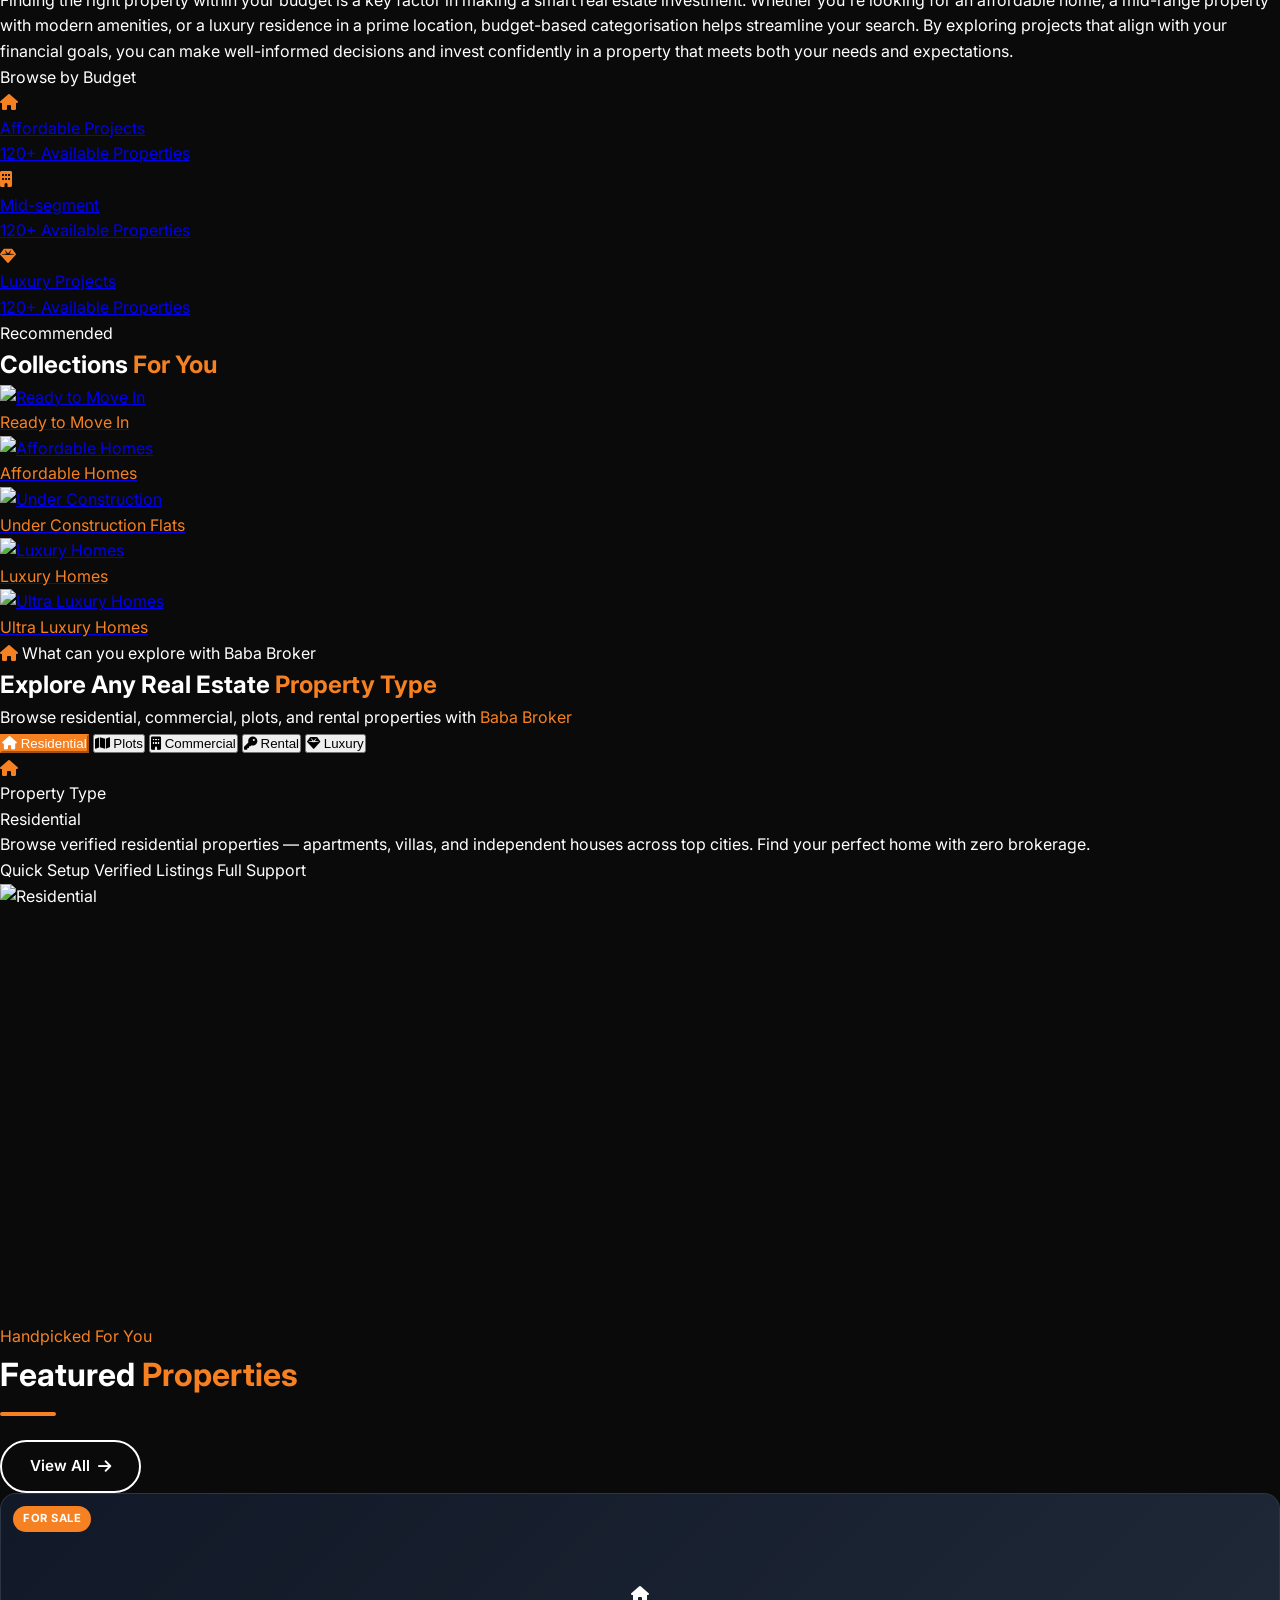
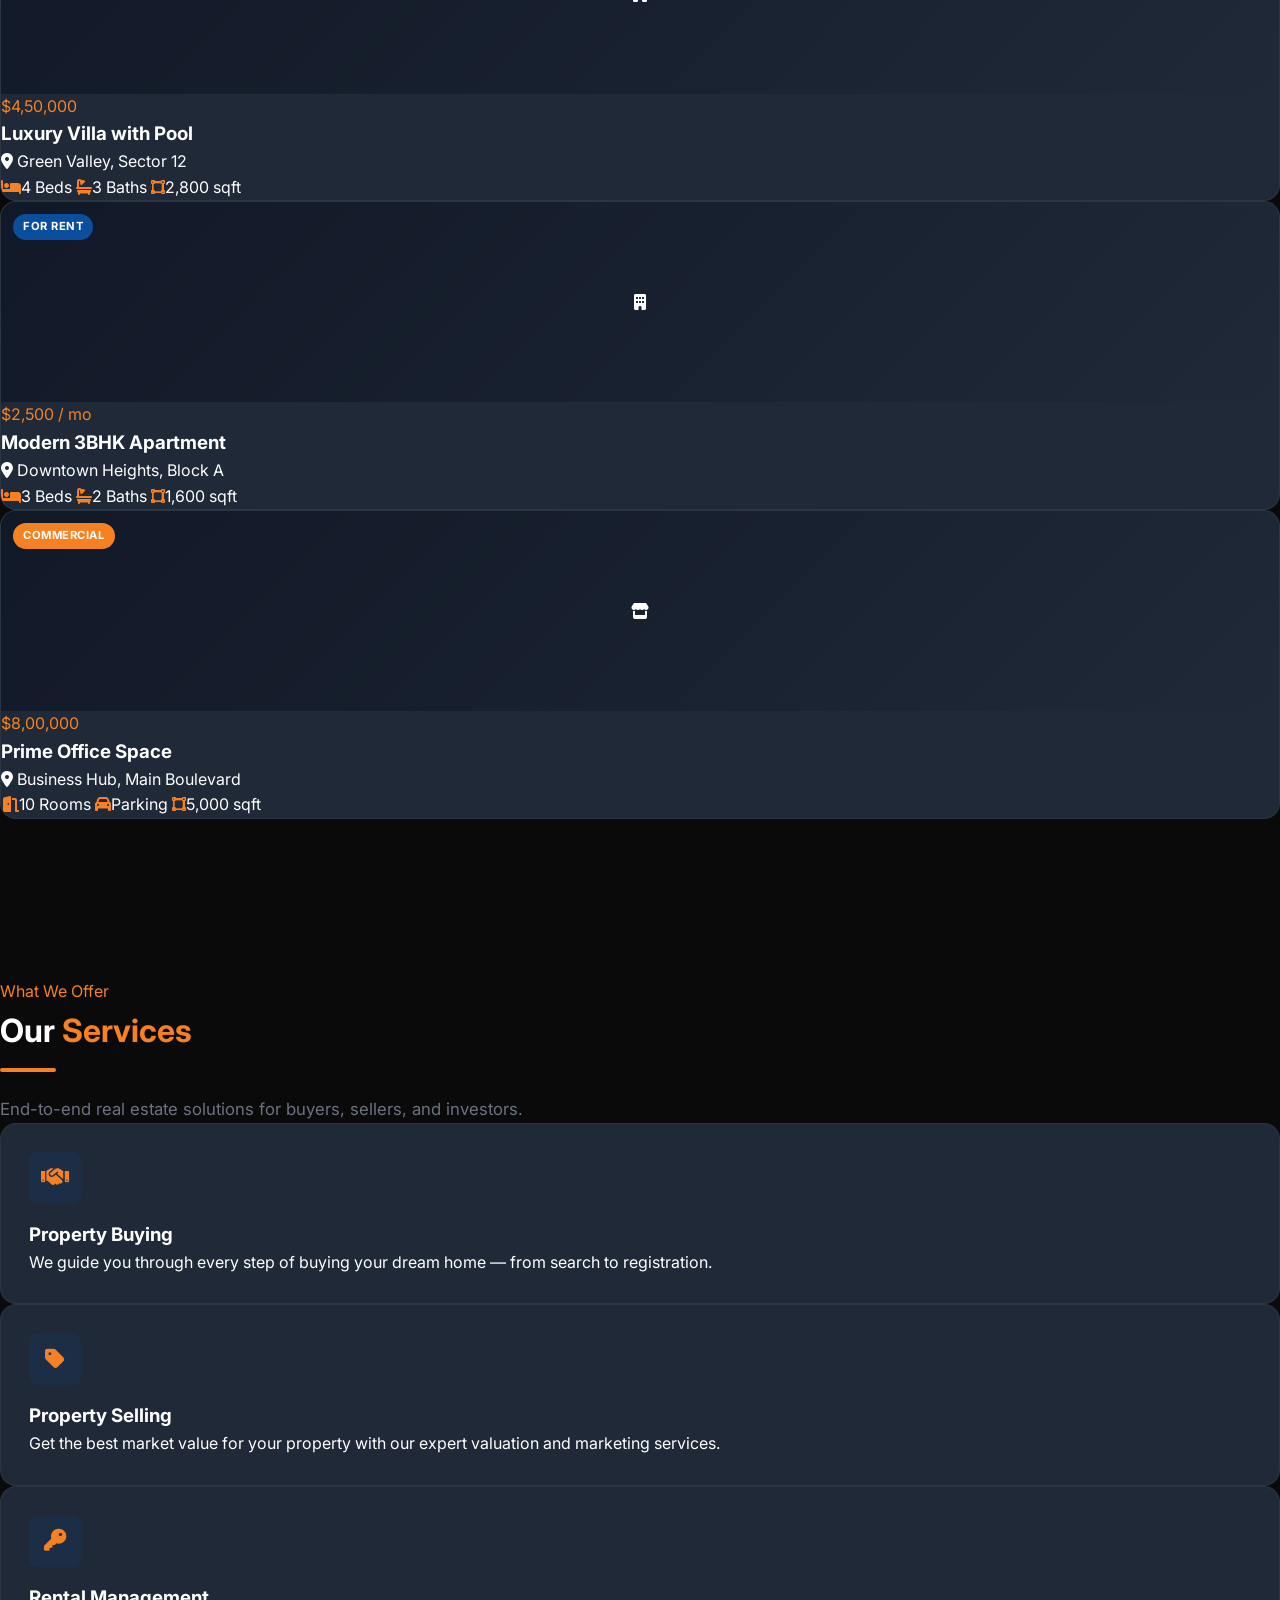
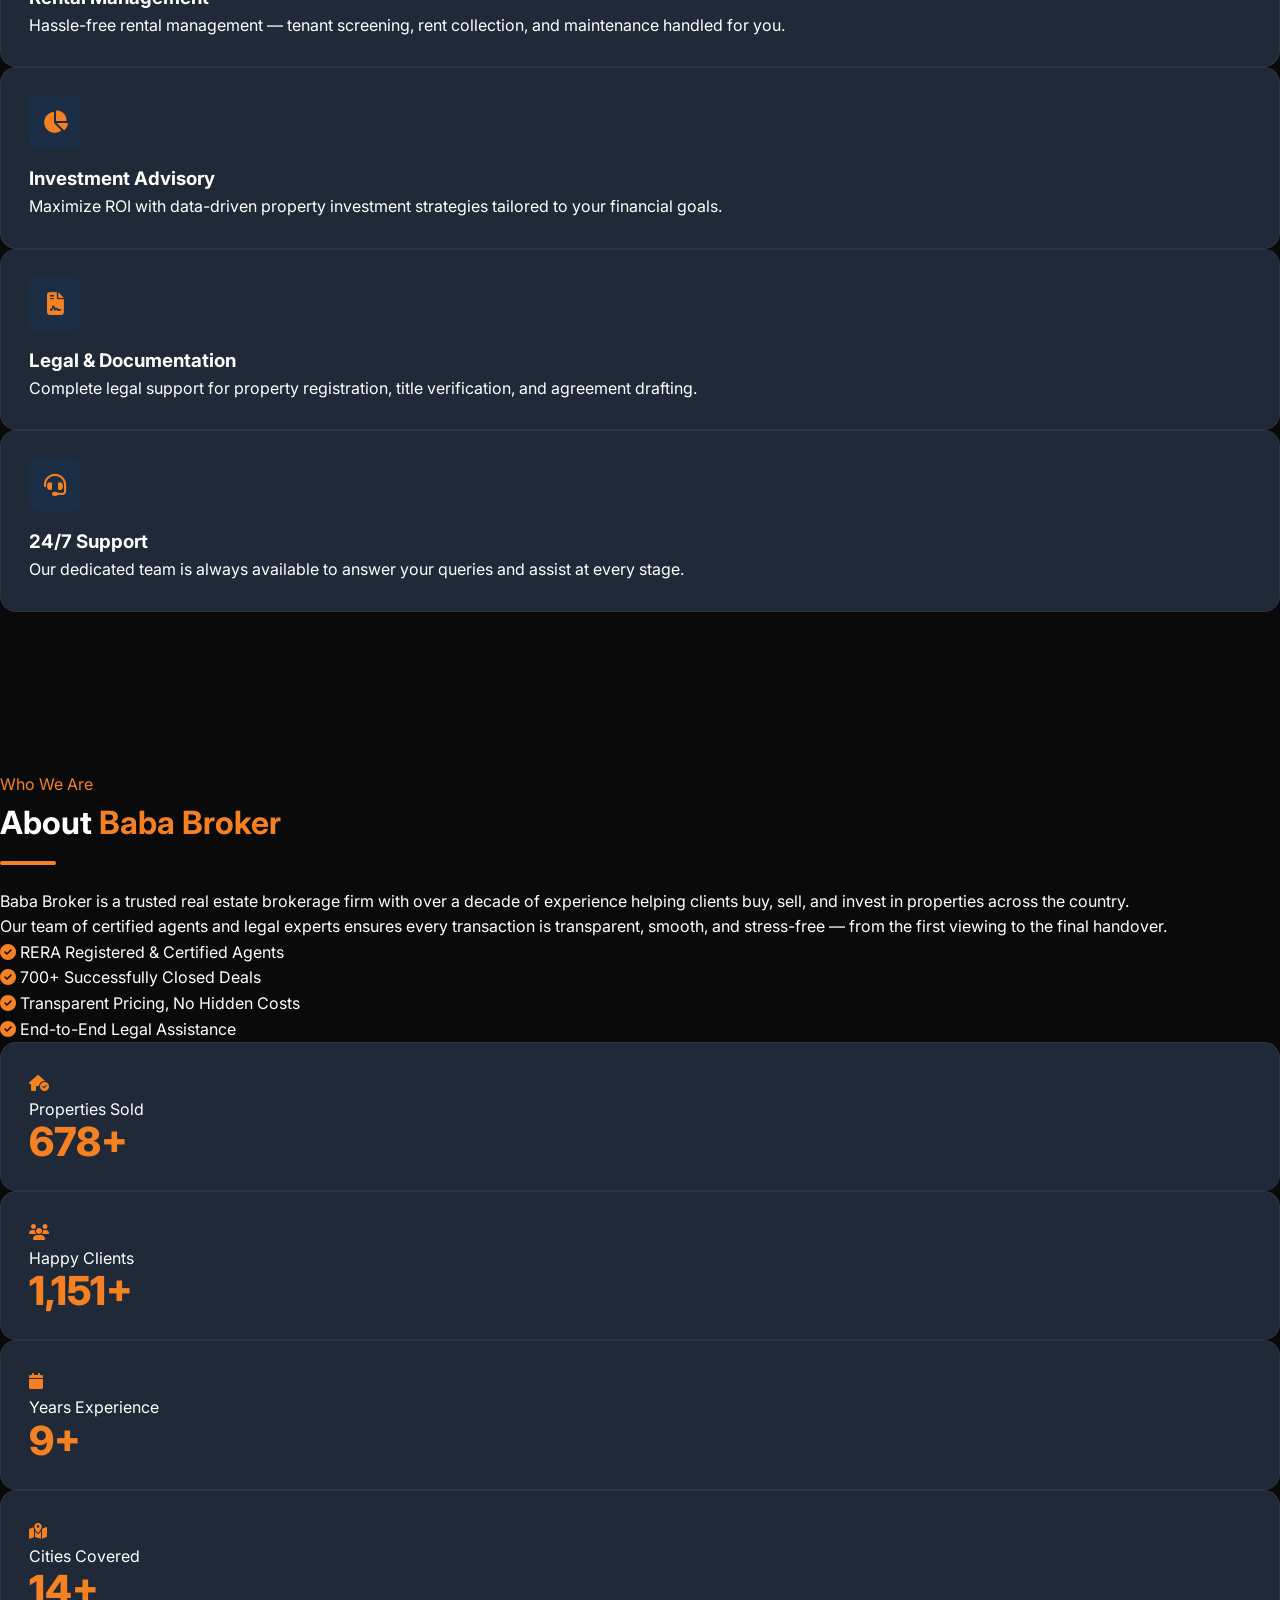
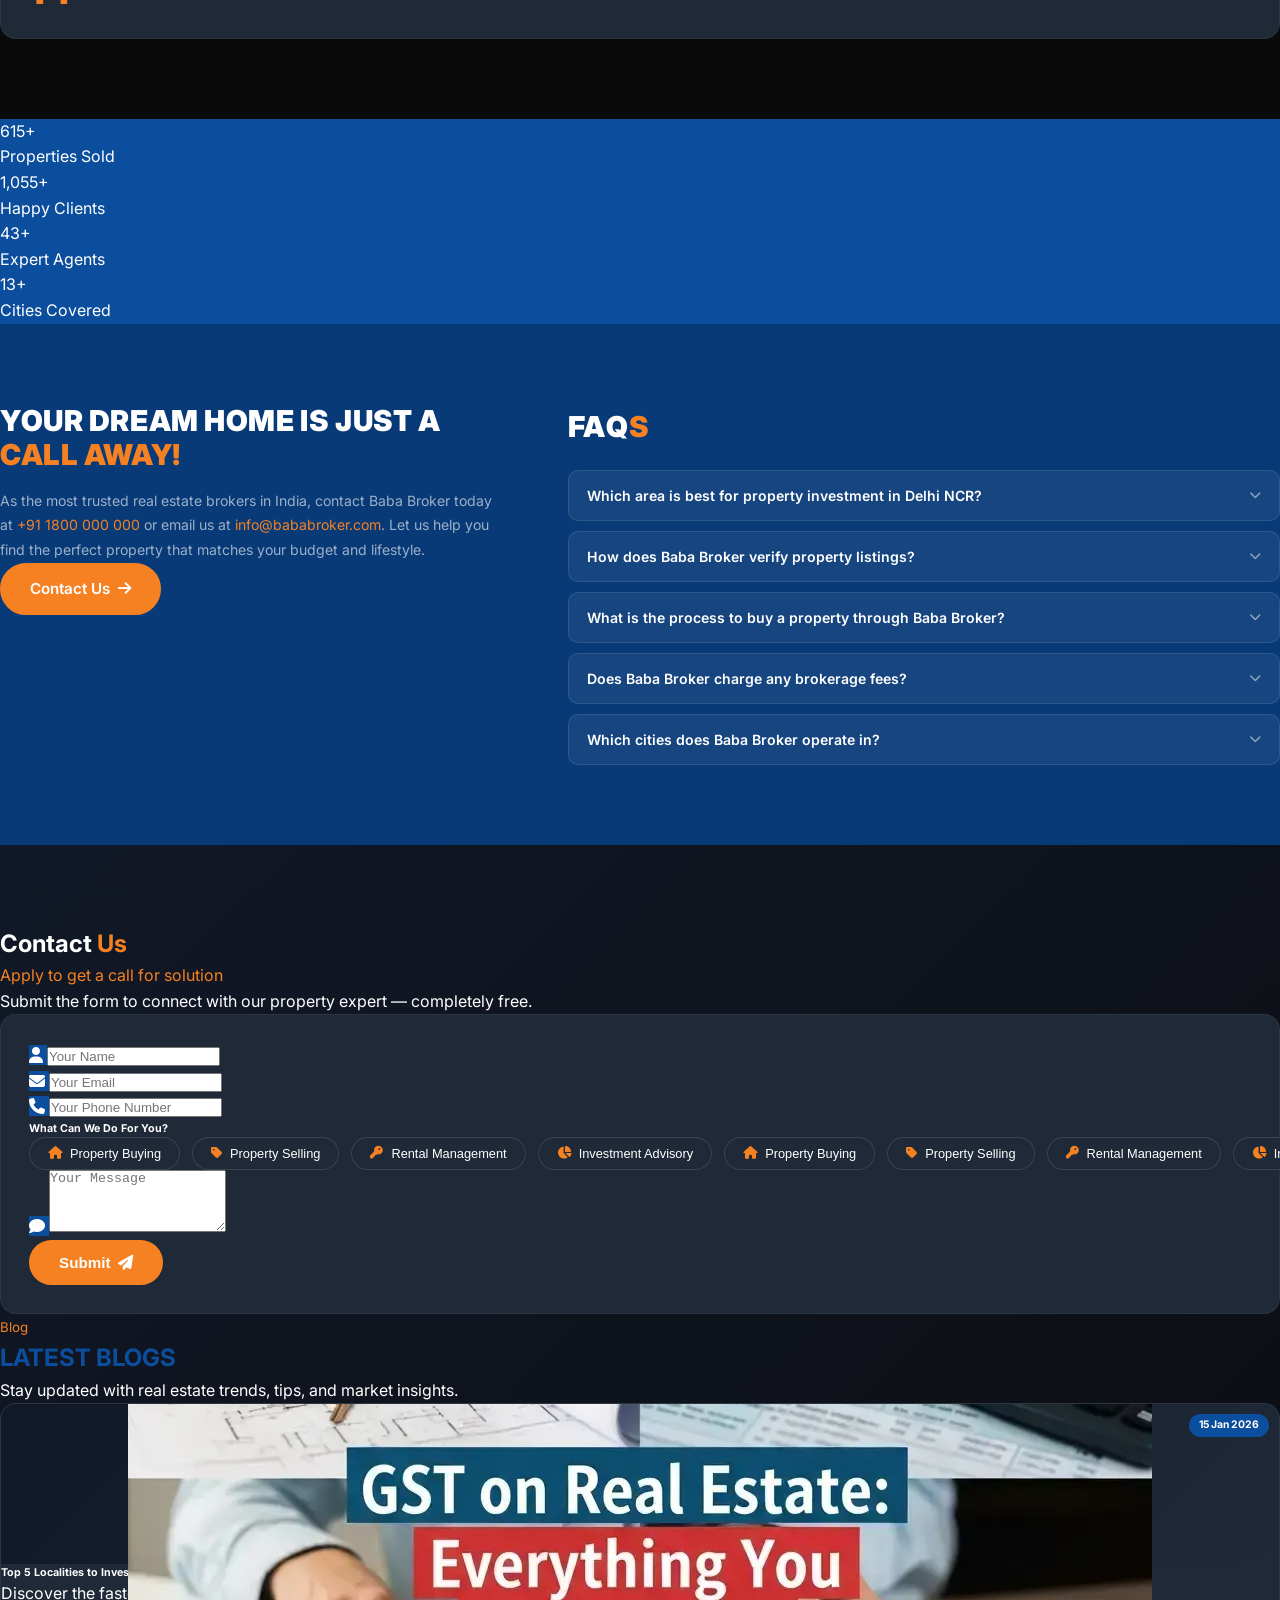
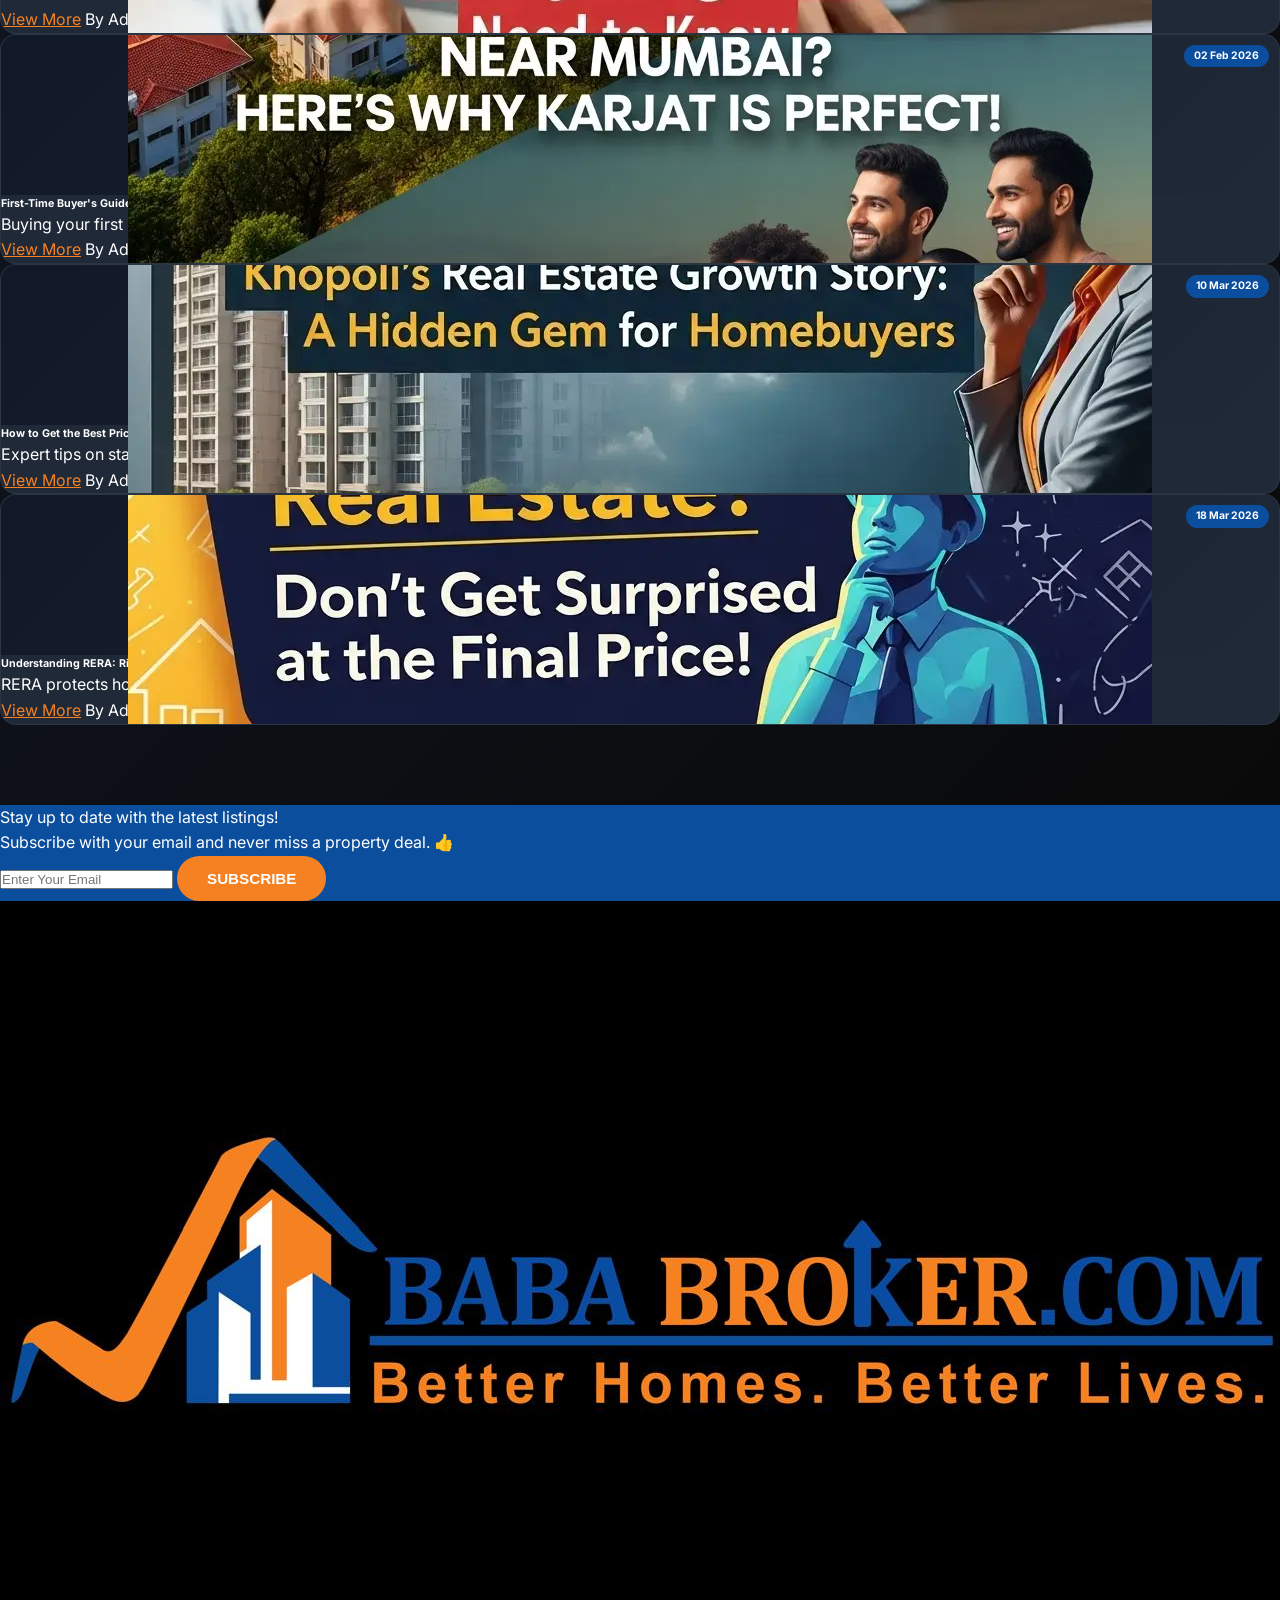
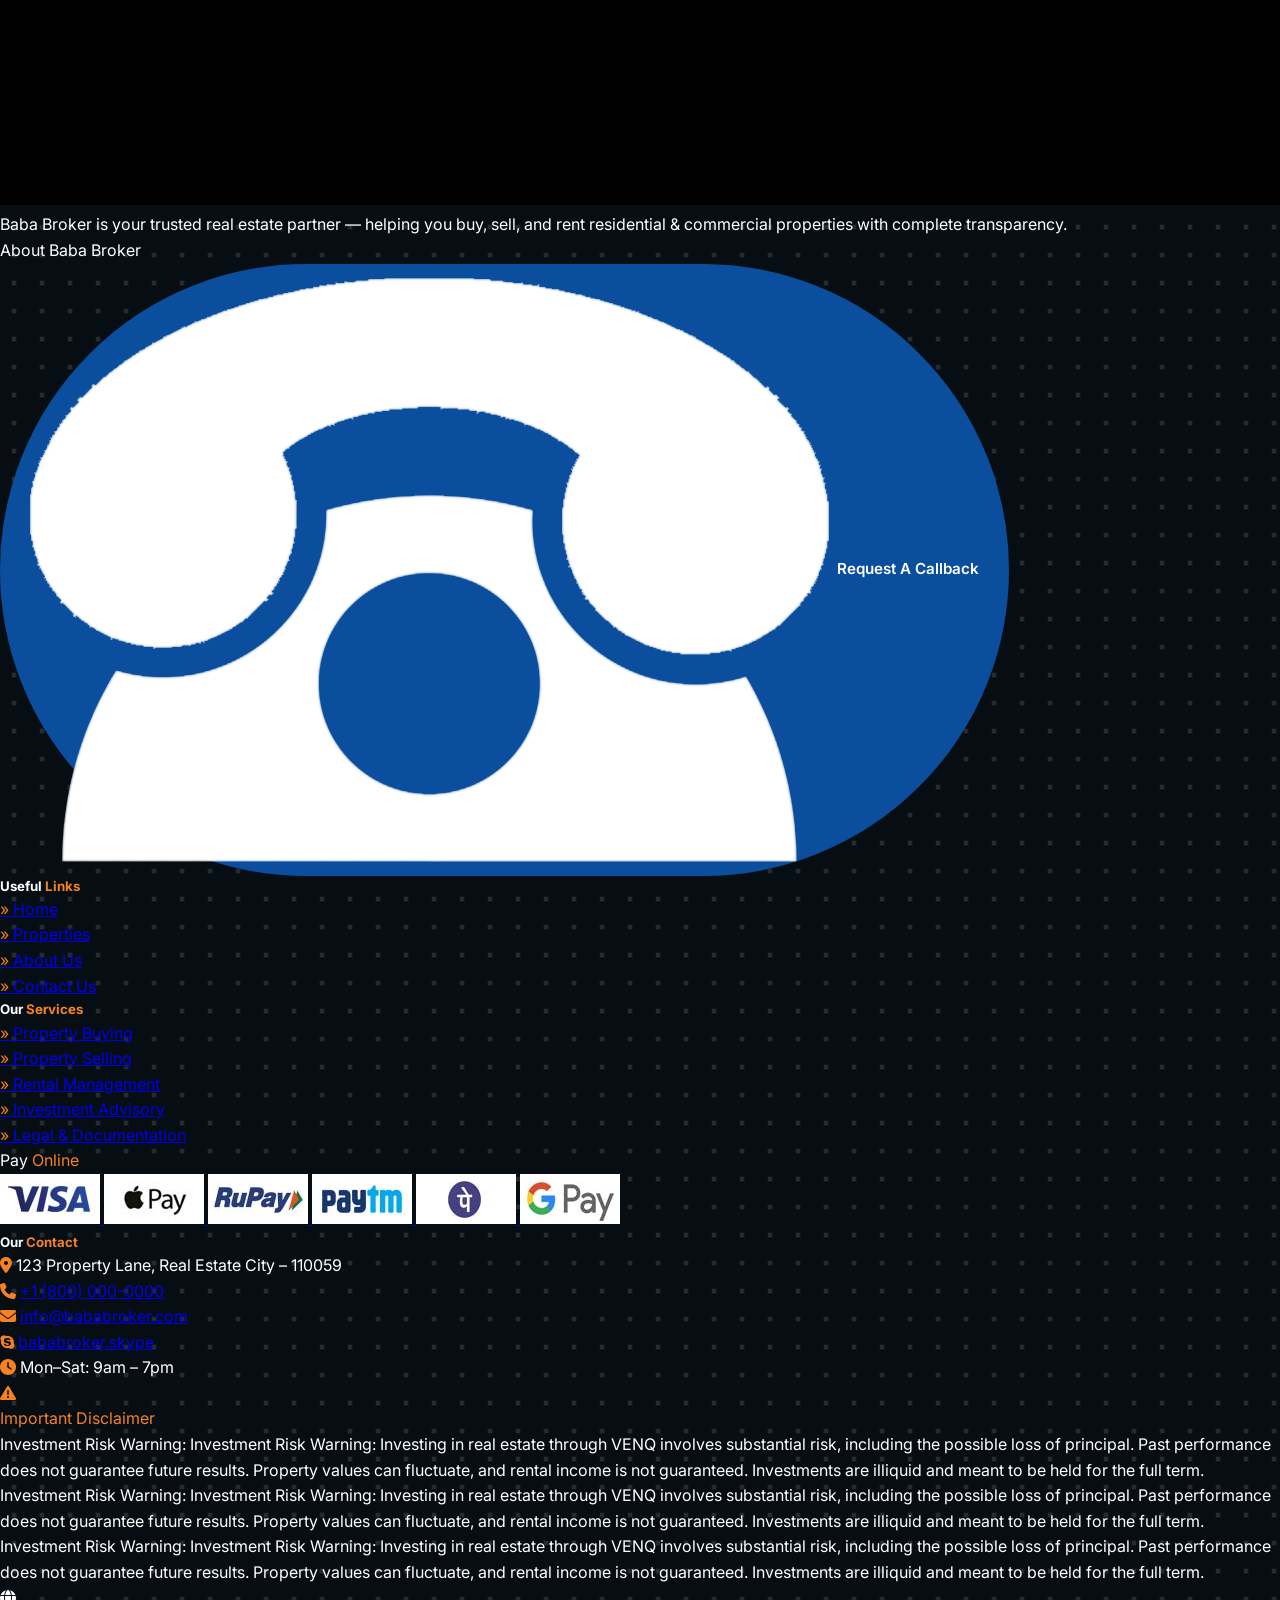
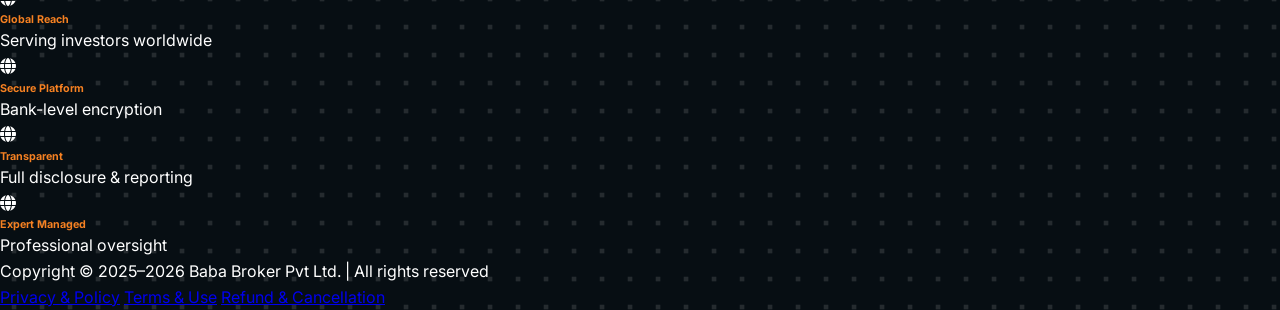
==== commit 20b31314: "All pages are proper responsive for all screen" ====
--- a/index.html
+++ b/index.html
@@ -1481,7 +1481,7 @@
     <!-- Contact us and Blog Section End -->
 
     <!-- Footer Section Start -->
-    <footer class="relative pt-24 text-white" style="background:#070E13;">
+    <footer class="relative pt-24 text-white mt-8 sm:mt-0" style="background:#070E13;">
 
         <!-- Newsletter Bar -->
         <div class="absolute top-0 left-0 right-0 -translate-y-1/2 px-4 z-99">
--- a/assets/css/style.css
+++ b/assets/css/style.css
@@ -1057,13 +1057,13 @@
 /* ========== Contact Hero Section ========== */
 .contact-hero-section {
     position: relative;
-    min-height: 80vh;
+    min-height: 90vh;
     background: linear-gradient(135deg, var(--color-dark) 0%, #0d1520 60%, var(--color-dark-2) 100%);
     display: flex;
     align-items: center;
     justify-content: center;
     overflow: hidden;
-    padding: 80px 24px 48px;
+    padding: 120px 24px 64px;
 }
 
 /* Center text */
@@ -1071,6 +1071,8 @@
     text-align: center;
     z-index: 2;
     position: relative;
+    max-width: 560px;
+    padding: 0 16px;
 }
 
 .ch-title {
@@ -1088,9 +1090,9 @@
 }
 
 .ch-sub {
-    font-size: 0.85rem;
+    font-size: 0.9rem;
     color: rgba(255, 255, 255, 0.5);
-    line-height: 1.6;
+    line-height: 1.7;
     max-width: 480px;
     margin: 0 auto;
 }
@@ -1109,6 +1111,7 @@
     white-space: nowrap;
     box-shadow: 0 4px 20px rgba(0, 0, 0, 0.3);
     animation: chipShake 5s ease-in-out infinite;
+    text-decoration: none;
 }
 
 /* Icon-only chips (no text) */
@@ -1141,6 +1144,7 @@
     left: 6%;
     transform: rotate(-8deg);
     animation-delay: 0s;
+    --r: -8deg;
 }
 
 .ch-chip--ml1 {
@@ -1148,6 +1152,7 @@
     left: 4%;
     transform: rotate(-5deg);
     animation-delay: 0.4s;
+    --r: -5deg;
 }
 
 .ch-chip--bl1 {
@@ -1155,6 +1160,7 @@
     left: 5%;
     transform: rotate(6deg);
     animation-delay: 0.8s;
+    --r: 6deg;
 }
 
 .ch-chip--tr1 {
@@ -1162,6 +1168,7 @@
     right: 5%;
     transform: rotate(8deg);
     animation-delay: 0.2s;
+    --r: 8deg;
 }
 
 .ch-chip--mr1 {
@@ -1169,6 +1176,7 @@
     right: 3%;
     transform: rotate(5deg);
     animation-delay: 0.6s;
+    --r: 5deg;
 }
 
 .ch-chip--br1 {
@@ -1176,6 +1184,7 @@
     right: 4%;
     transform: rotate(-6deg);
     animation-delay: 1s;
+    --r: -6deg;
 }
 
 .ch-chip--x {
@@ -1183,6 +1192,7 @@
     left: 22%;
     transform: rotate(-3deg);
     animation-delay: 1.2s;
+    --r: -3deg;
 }
 
 .ch-chip--li {
@@ -1190,6 +1200,7 @@
     right: 22%;
     transform: rotate(3deg);
     animation-delay: 1.6s;
+    --r: 3deg;
 }
 
 @keyframes chipShake {
@@ -1224,50 +1235,26 @@
     }
 }
 
-.ch-chip--tl1 {
-    --r: -8deg;
-}
-
-.ch-chip--ml1 {
-    --r: -5deg;
-}
-
-.ch-chip--bl1 {
-    --r: 6deg;
-}
-
-.ch-chip--tr1 {
-    --r: 8deg;
-}
-
-.ch-chip--mr1 {
-    --r: 5deg;
-}
-
-.ch-chip--br1 {
-    --r: -6deg;
-}
-
-.ch-chip--x {
-    --r: -3deg;
-}
-
-.ch-chip--li {
-    --r: 3deg;
-}
-
-/* Responsive — hide outer chips on small screens */
-@media (max-width: 768px) {
-
-    .ch-chip--tl1,
-    .ch-chip--tr1,
-    .ch-chip--br1 {
-        display: none;
+/* ── Tablet (≤ 1024px): pull outer chips inward so they don't clip ── */
+@media (max-width: 1024px) {
+    .ch-chip--tl1 {
+        left: 2%;
+        top: 10%;
+    }
+
+    .ch-chip--tr1 {
+        right: 2%;
+        top: 10%;
     }
 
     .ch-chip--ml1 {
-        left: 2%;
-        top: 20%;
+        left: 1%;
+        top: 35%;
+    }
+
+    .ch-chip--mr1 {
+        right: 1%;
+        top: 35%;
     }
 
     .ch-chip--bl1 {
@@ -1275,39 +1262,85 @@
         bottom: 10%;
     }
 
+    .ch-chip--br1 {
+        right: 2%;
+        bottom: 10%;
+    }
+
+    .ch-chip--x {
+        left: 12%;
+        top: 55%;
+    }
+
+    .ch-chip--li {
+        right: 12%;
+        top: 55%;
+    }
+}
+
+/* ── Mobile (≤ 768px): hide outer chips, keep only inner ones ── */
+@media (max-width: 768px) {
+    .contact-hero-section {
+        min-height: 65vh;
+        padding: 100px 16px 56px;
+    }
+
+    .ch-chip--tl1,
+    .ch-chip--tr1,
+    .ch-chip--br1,
+    .ch-chip--bl1 {
+        display: none;
+    }
+
+    .ch-chip--ml1 {
+        left: 2%;
+        top: 22%;
+    }
+
     .ch-chip--mr1 {
         right: 2%;
-        top: 20%;
+        top: 22%;
     }
 
     .ch-chip--x {
-        left: 5%;
-        top: 60%;
+        left: 3%;
+        top: 62%;
     }
 
     .ch-chip--li {
-        right: 5%;
-        top: 60%;
-    }
-
-    .contact-hero-section {
-        min-height: 220px;
-        padding: 80px 16px 36px;
-    }
-}
-
-@media (max-width: 480px) {
+        right: 3%;
+        top: 62%;
+    }
+
+    /* hide text on chips so they become icon-only — prevents overflow */
+    .ch-chip--ml1 .ch-chip-text,
+    .ch-chip--mr1 .ch-chip-text,
+    .ch-chip--x .ch-chip-text,
+    .ch-chip--li .ch-chip-text {
+        display: none;
+    }
 
     .ch-chip--ml1,
     .ch-chip--mr1,
     .ch-chip--x,
     .ch-chip--li {
+        padding: 6px;
+        border-radius: 50%;
+    }
+}
+
+/* ── Small mobile (≤ 480px): hide all chips, just show center text ── */
+@media (max-width: 480px) {
+    .contact-hero-section {
+        padding: 90px 16px 48px;
+    }
+
+    .ch-chip {
         display: none;
     }
 
-    .ch-chip--bl1 {
-        left: 4%;
-        bottom: 8%;
+    .ch-center {
+        padding: 0;
     }
 }
 
@@ -1327,6 +1360,10 @@
     scrollbar-width: none;
     padding-bottom: 4px;
     margin-bottom: 32px;
+    -webkit-overflow-scrolling: touch;
+    /* fade hint on right edge when scrollable */
+    -webkit-mask-image: linear-gradient(to right, black 85%, transparent 100%);
+    mask-image: linear-gradient(to right, black 85%, transparent 100%);
 }
 
 .branch-tabs::-webkit-scrollbar {
@@ -1357,6 +1394,28 @@
     border-color: var(--color-accent);
     color: #fff;
     font-weight: 600;
+}
+
+@media (max-width: 768px) {
+    .branch-tabs {
+        justify-content: flex-start;
+        padding: 4px 16px 8px;
+        margin-left: -16px;
+        margin-right: -16px;
+        gap: 8px;
+    }
+
+    .branch-tab {
+        padding: 7px 18px;
+        font-size: 0.8rem;
+    }
+}
+
+@media (max-width: 480px) {
+    .branch-tab {
+        padding: 6px 14px;
+        font-size: 0.75rem;
+    }
 }
 
 /* Panels */
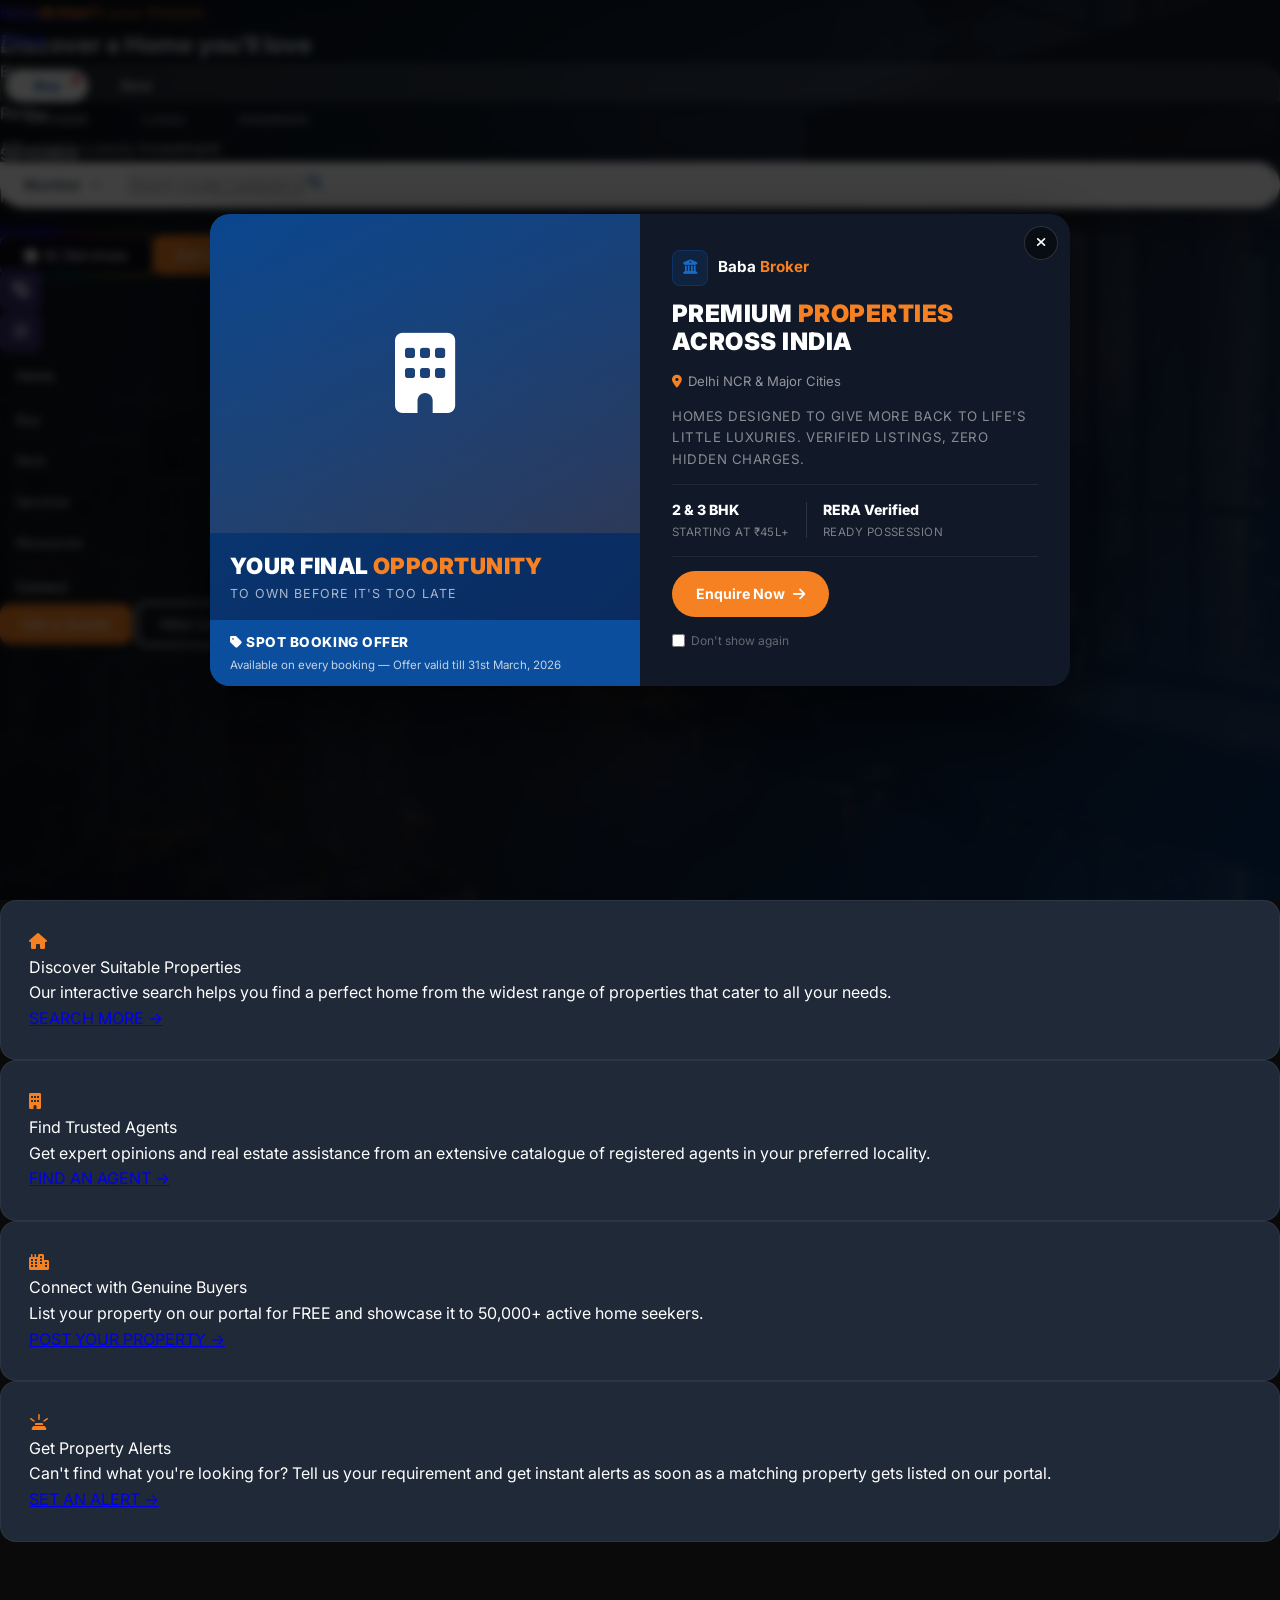
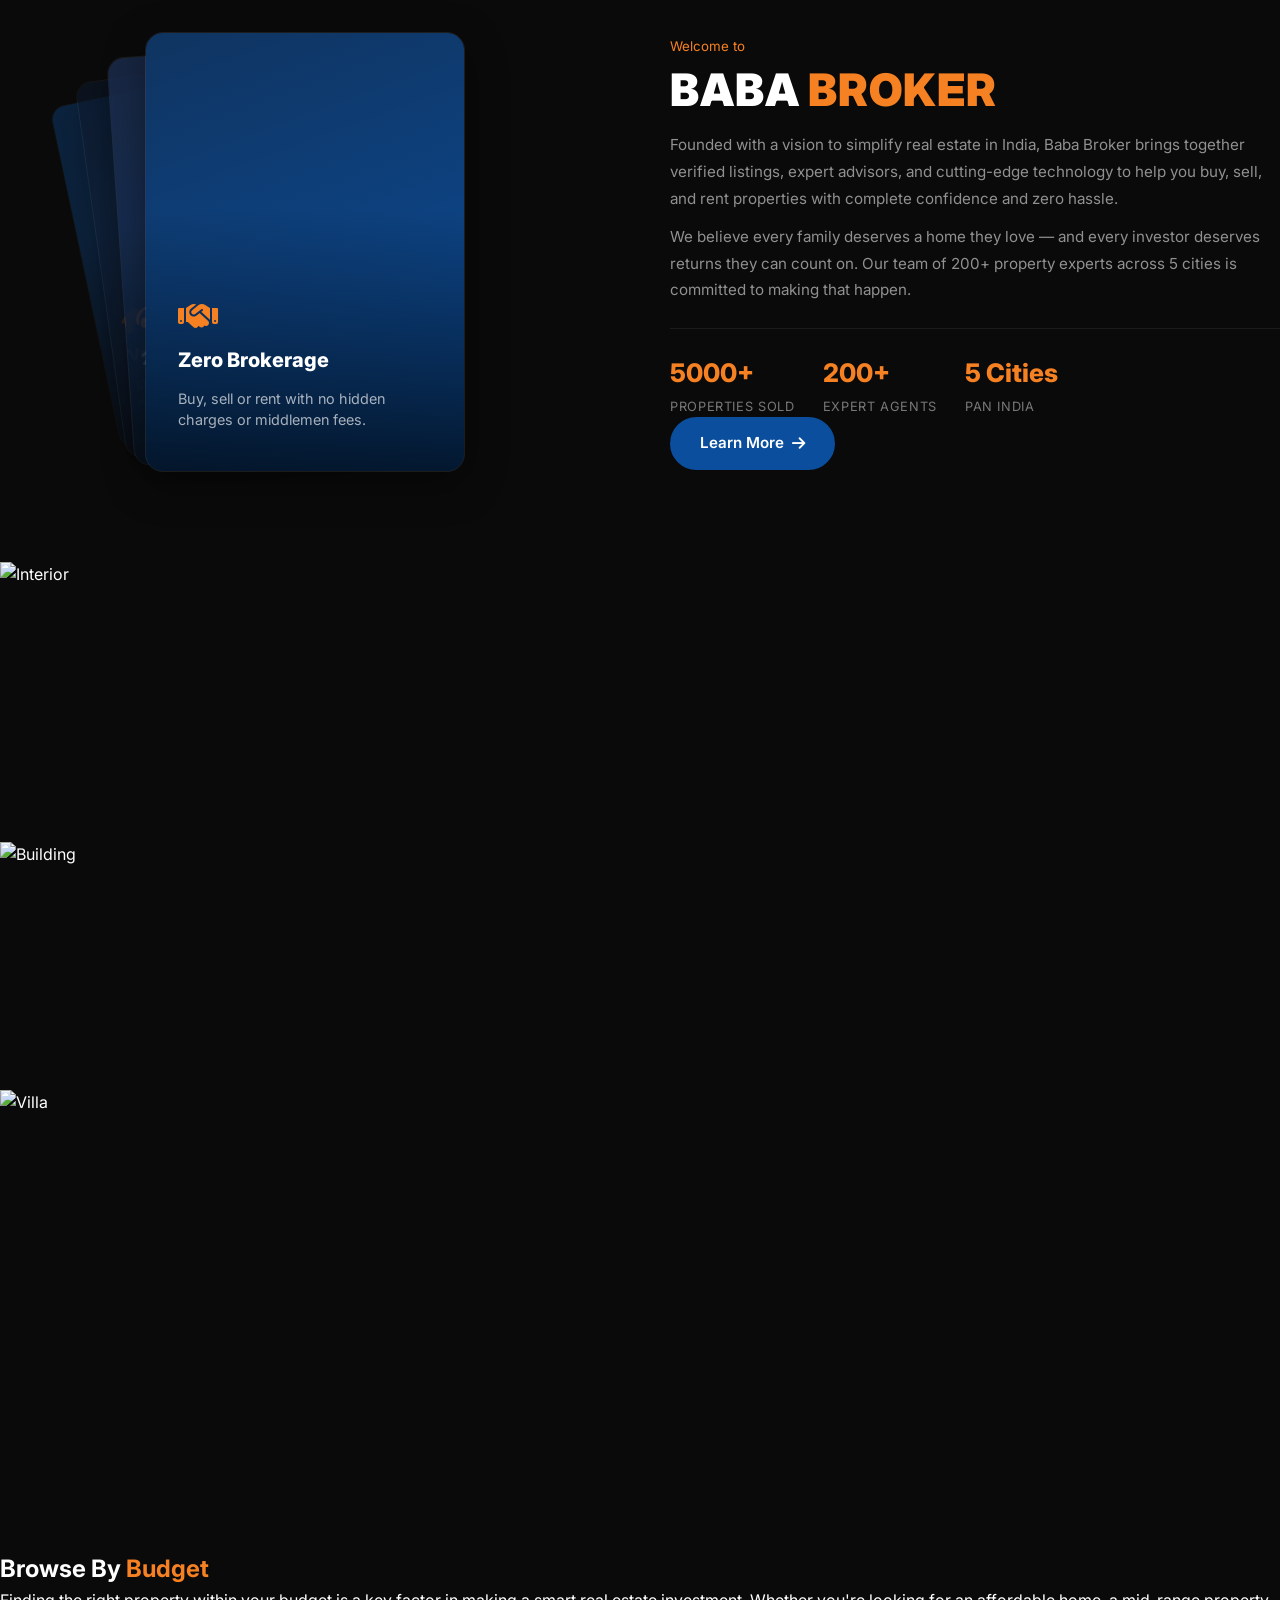
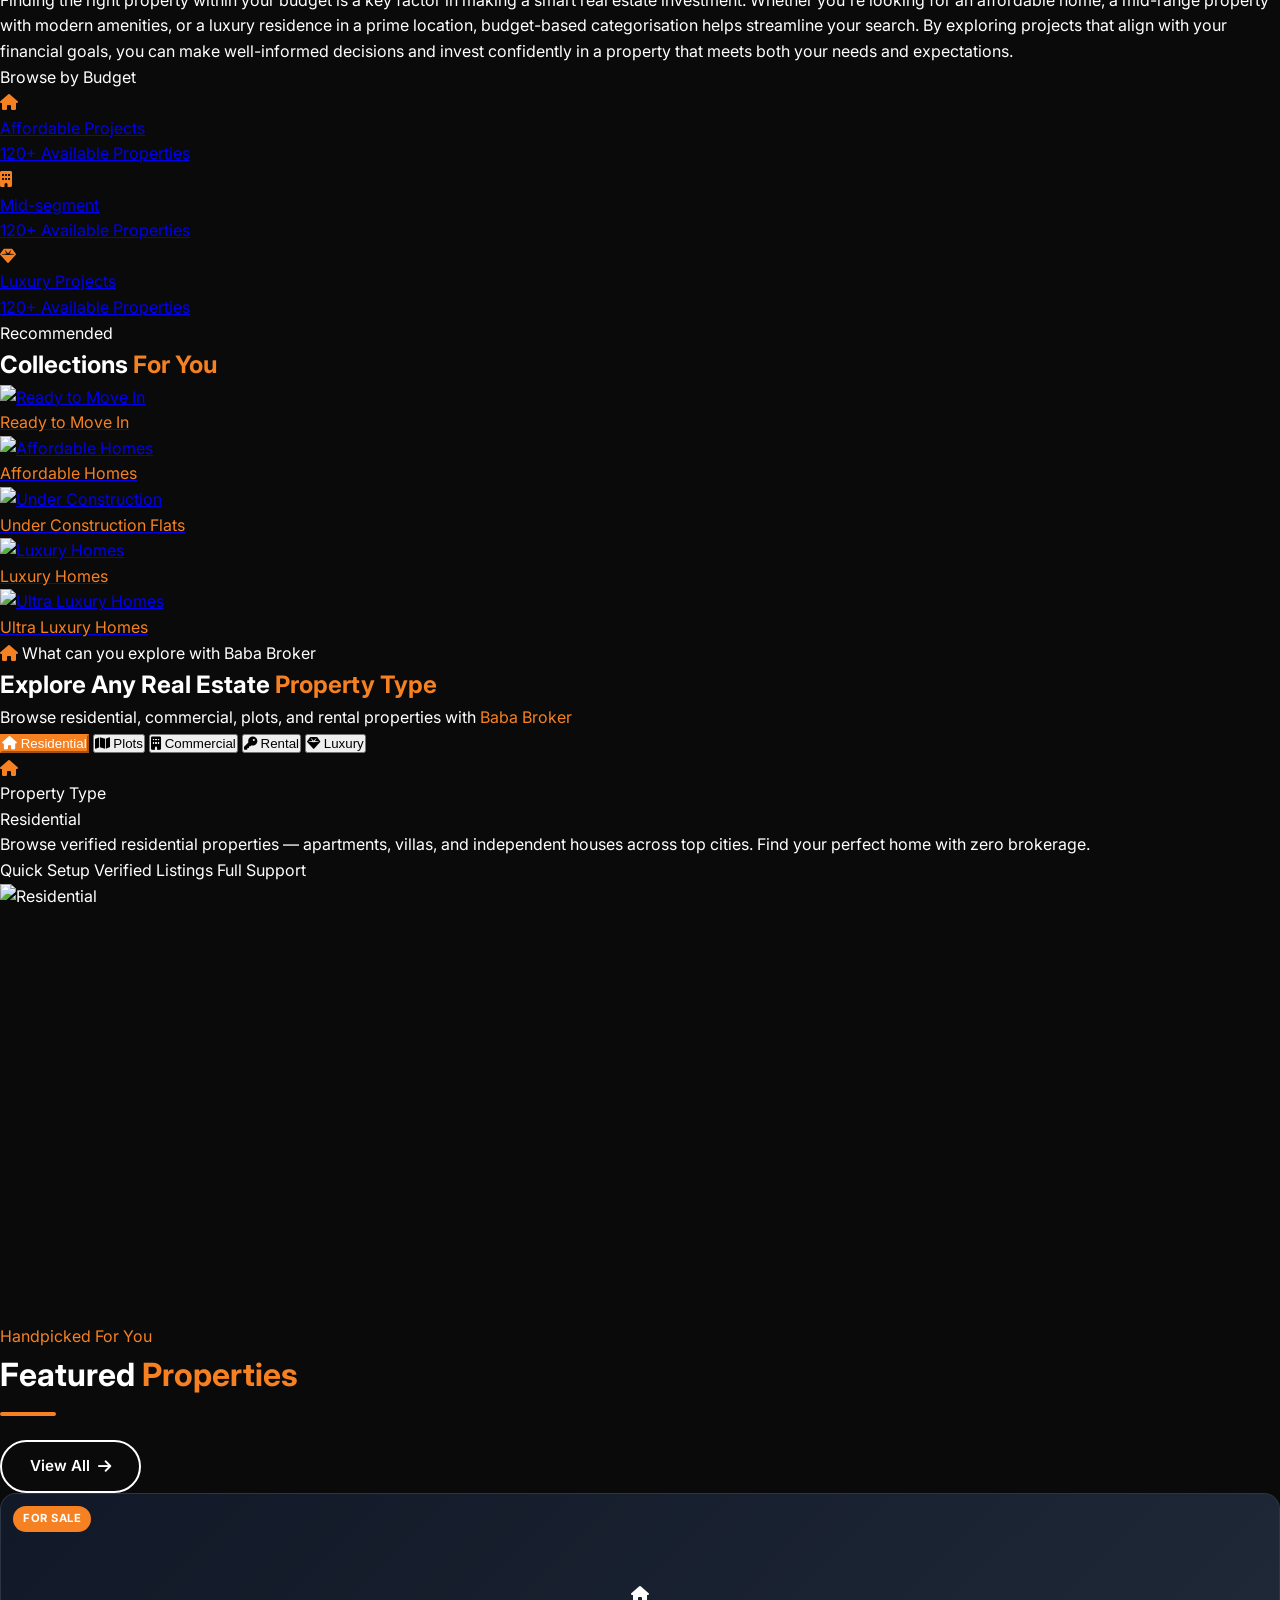
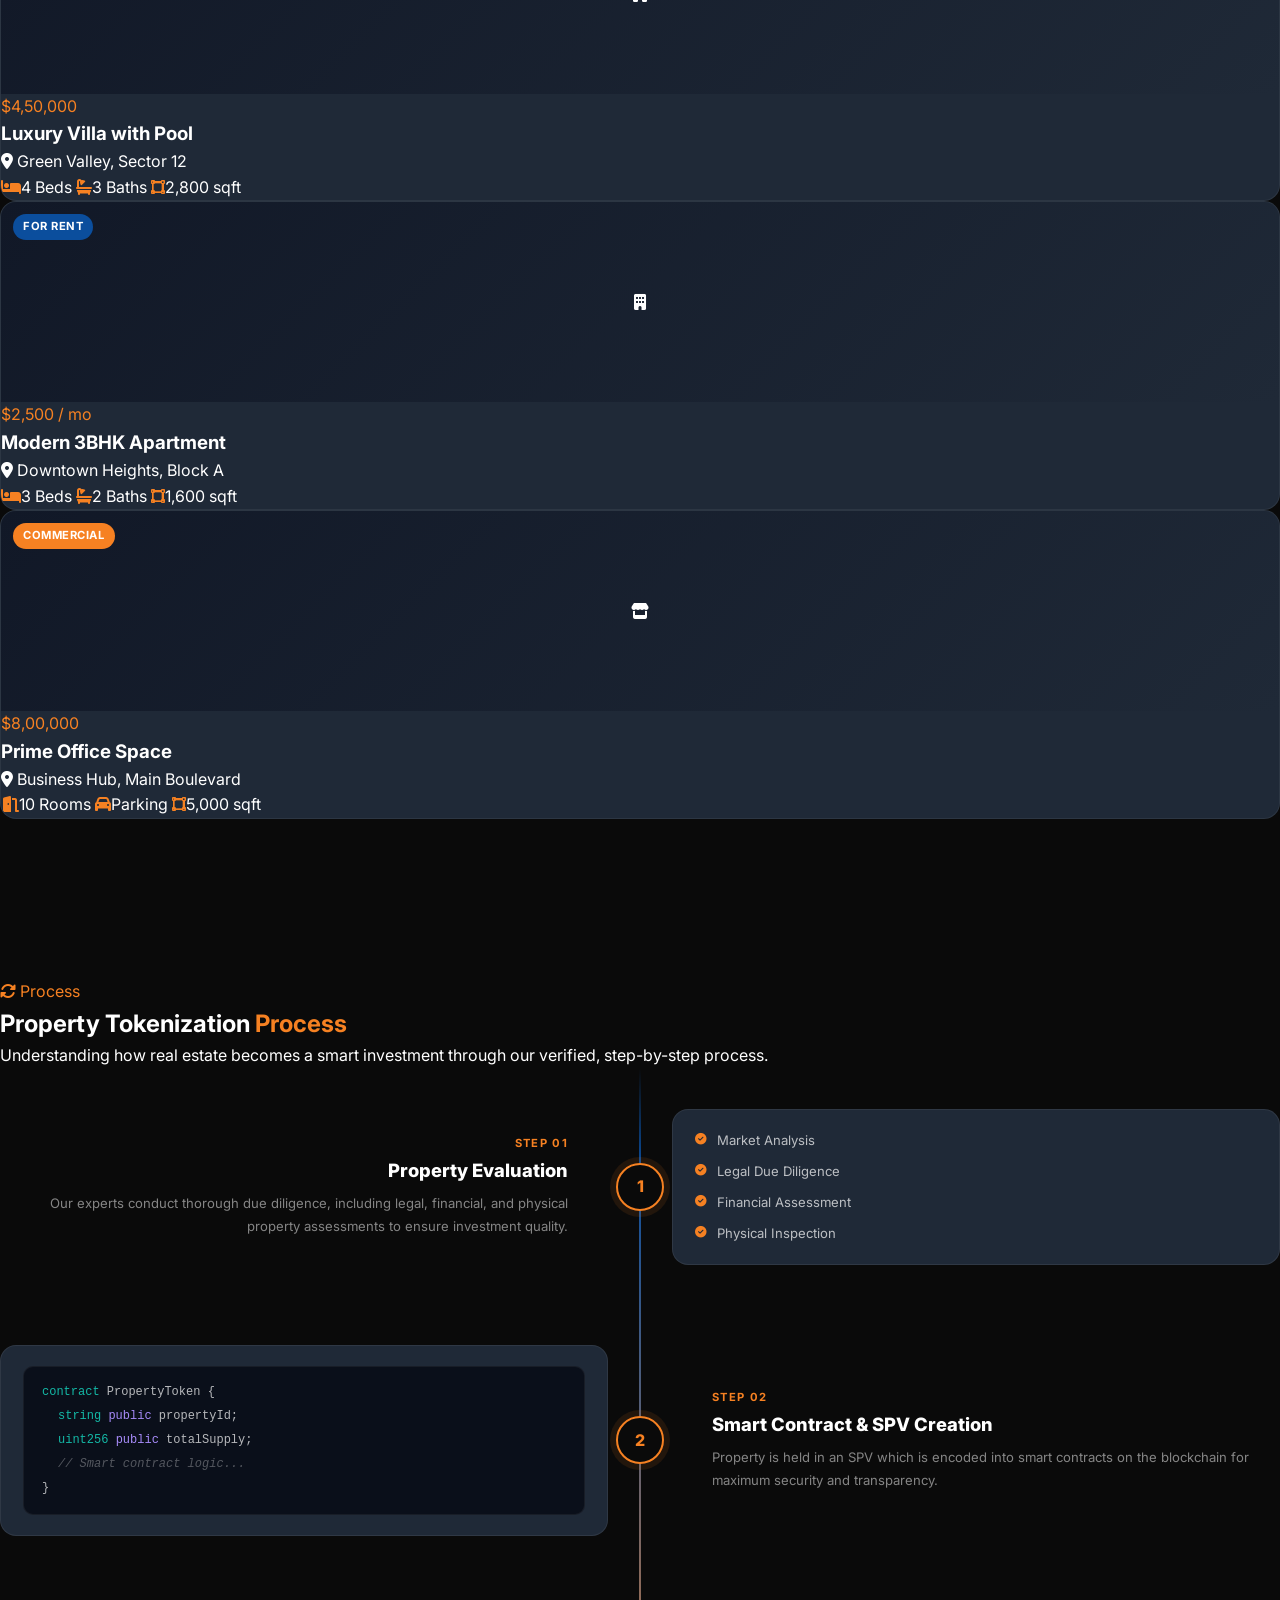
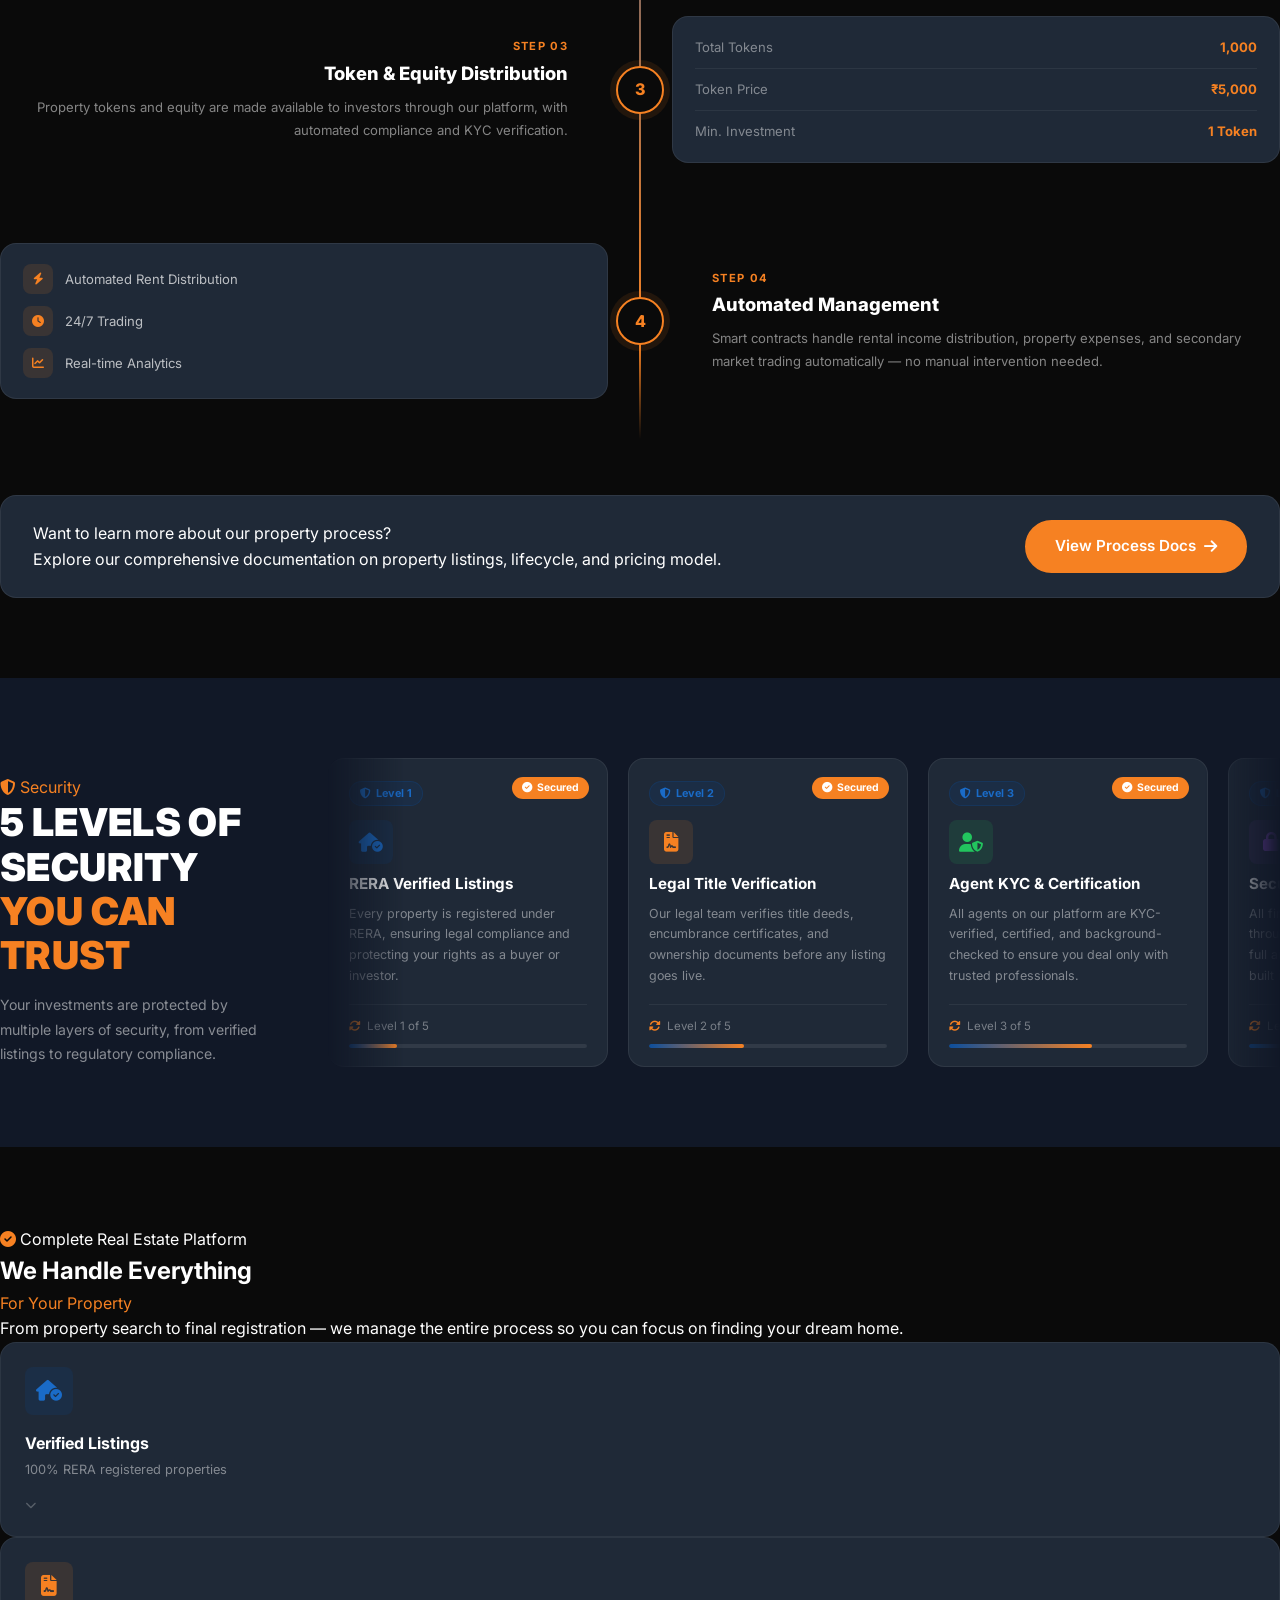
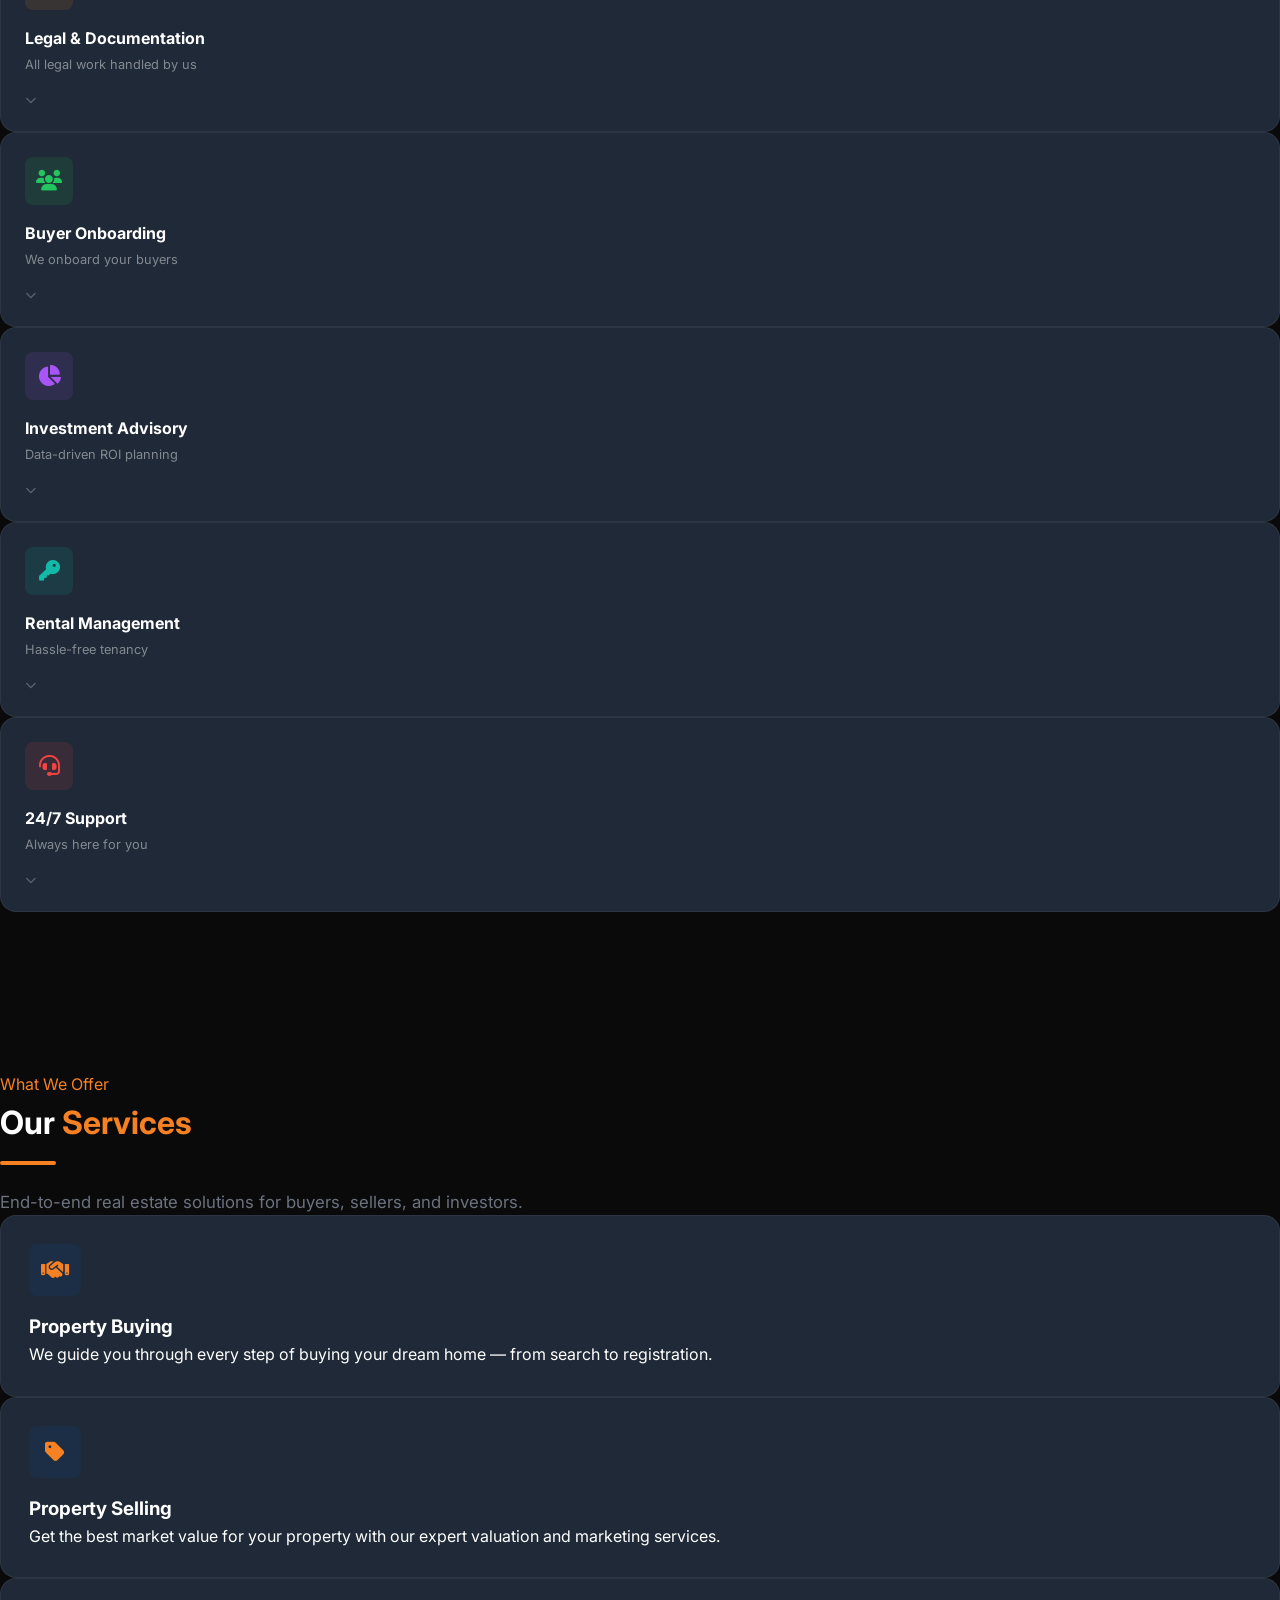
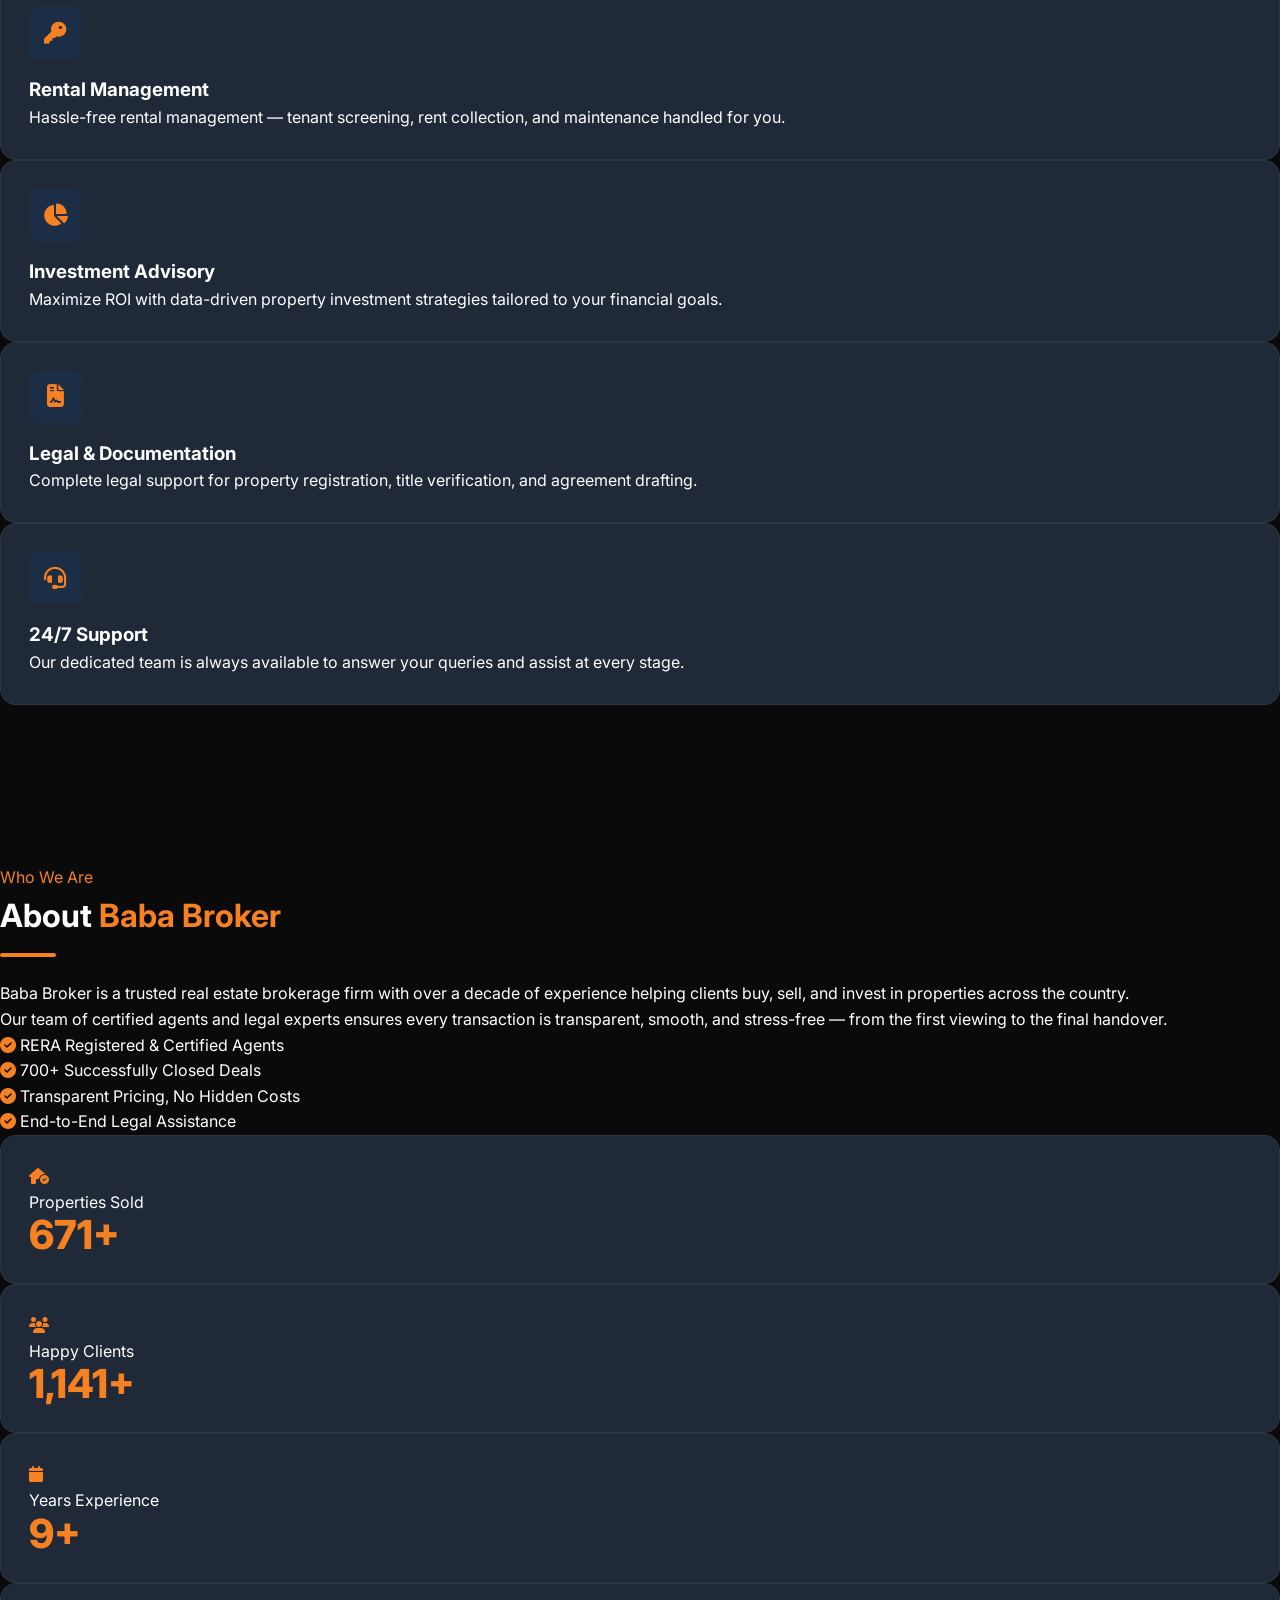
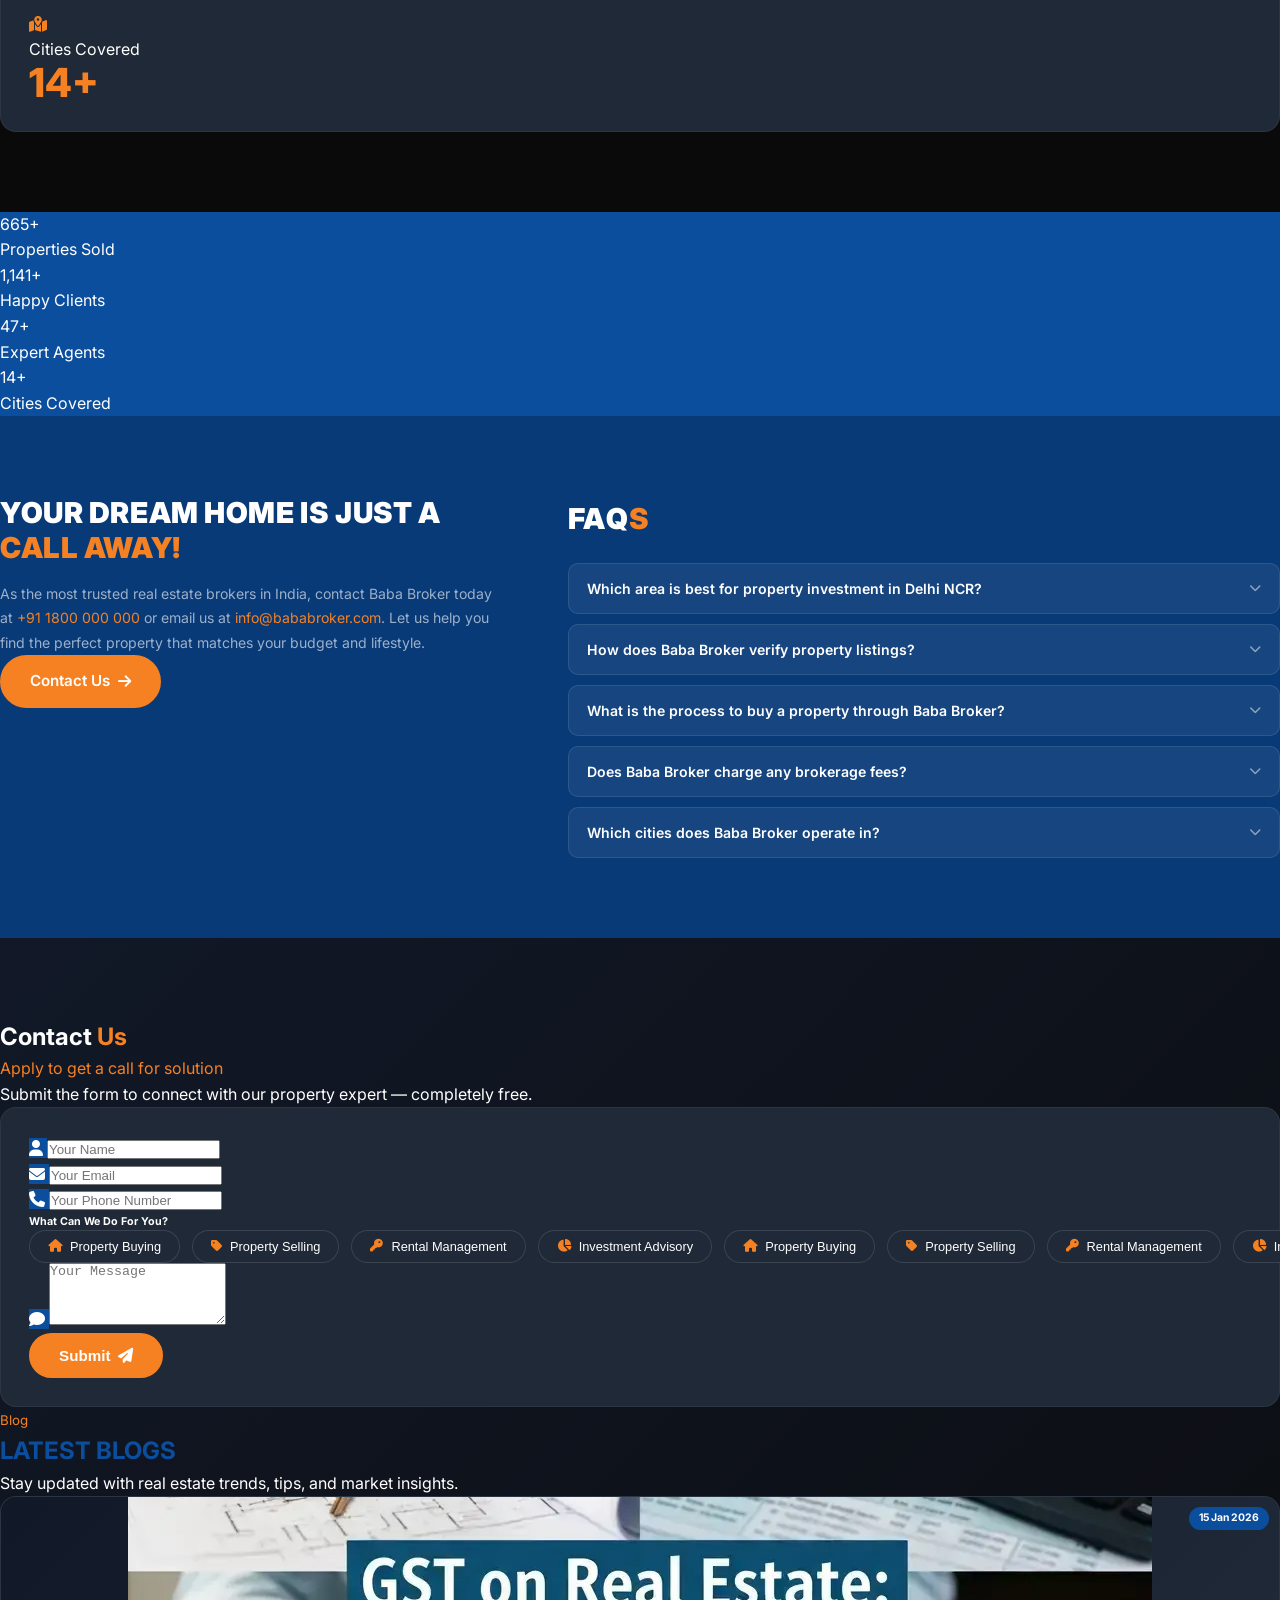
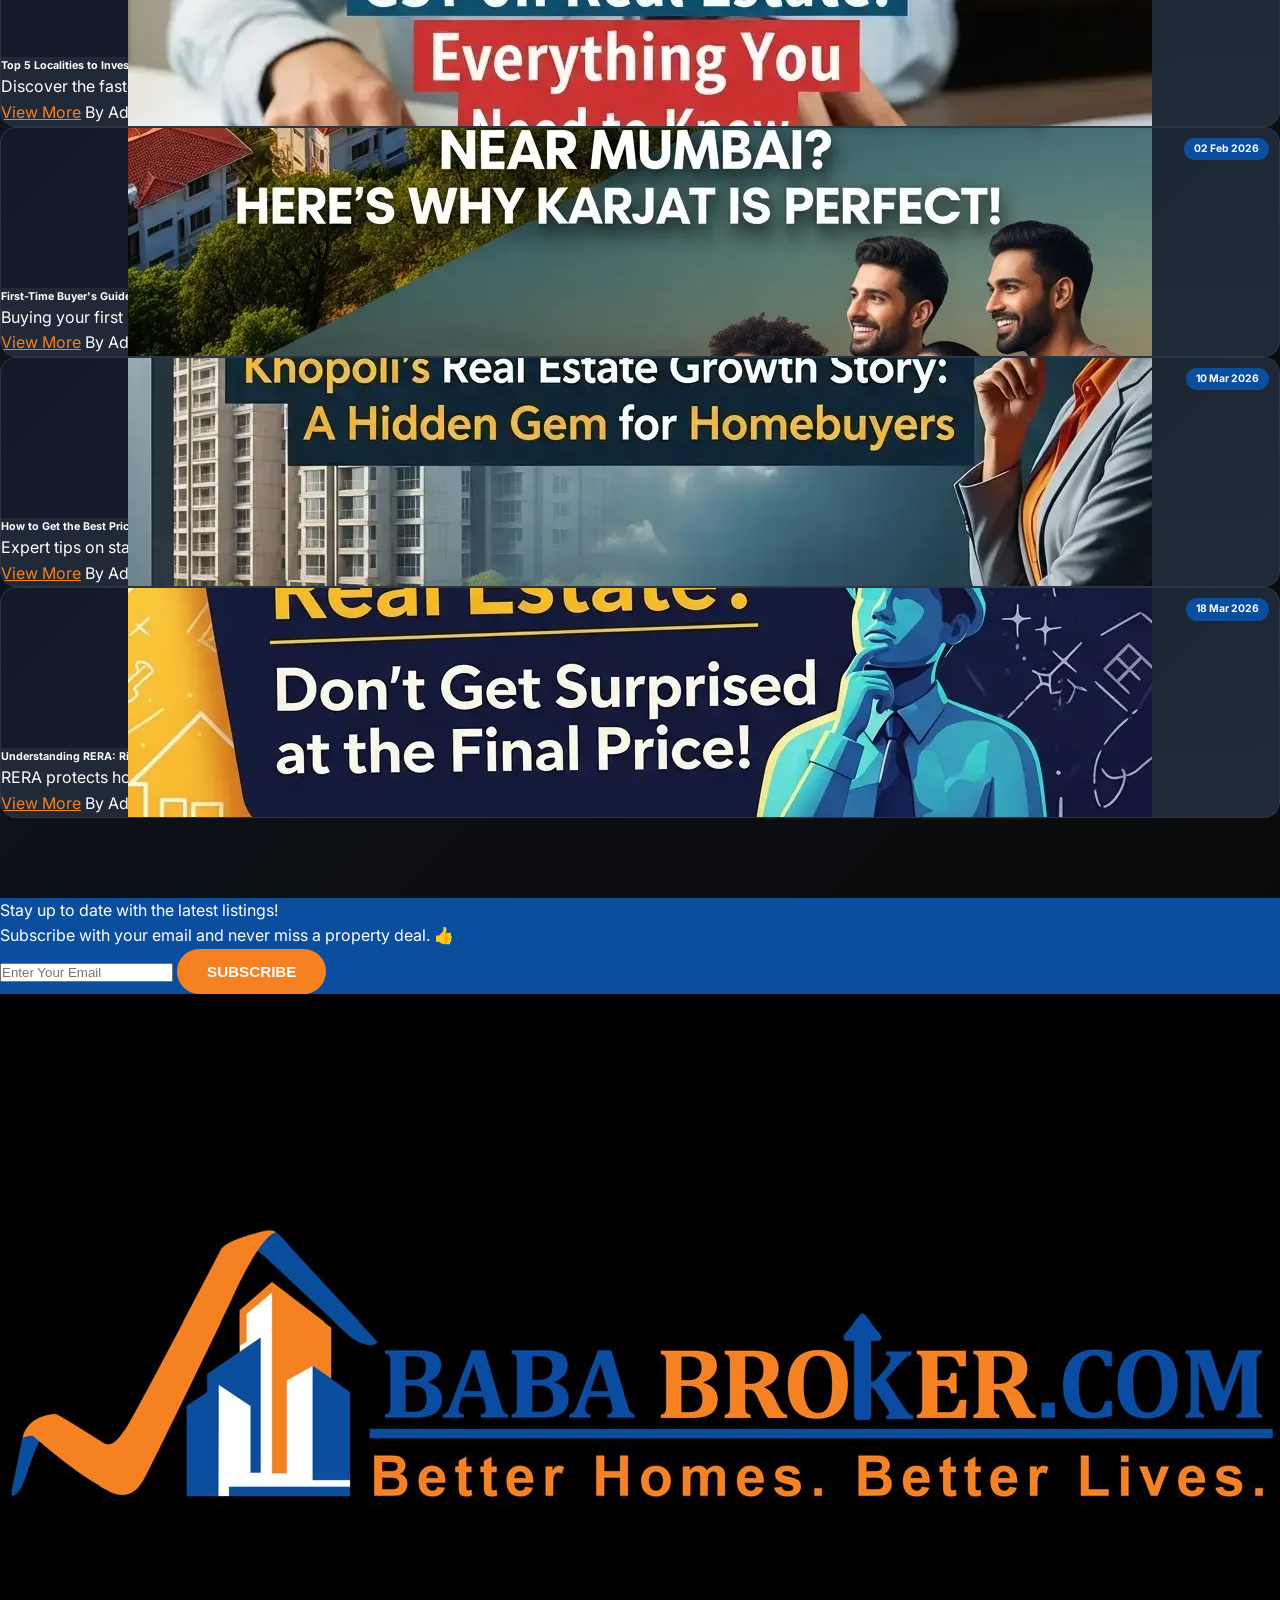
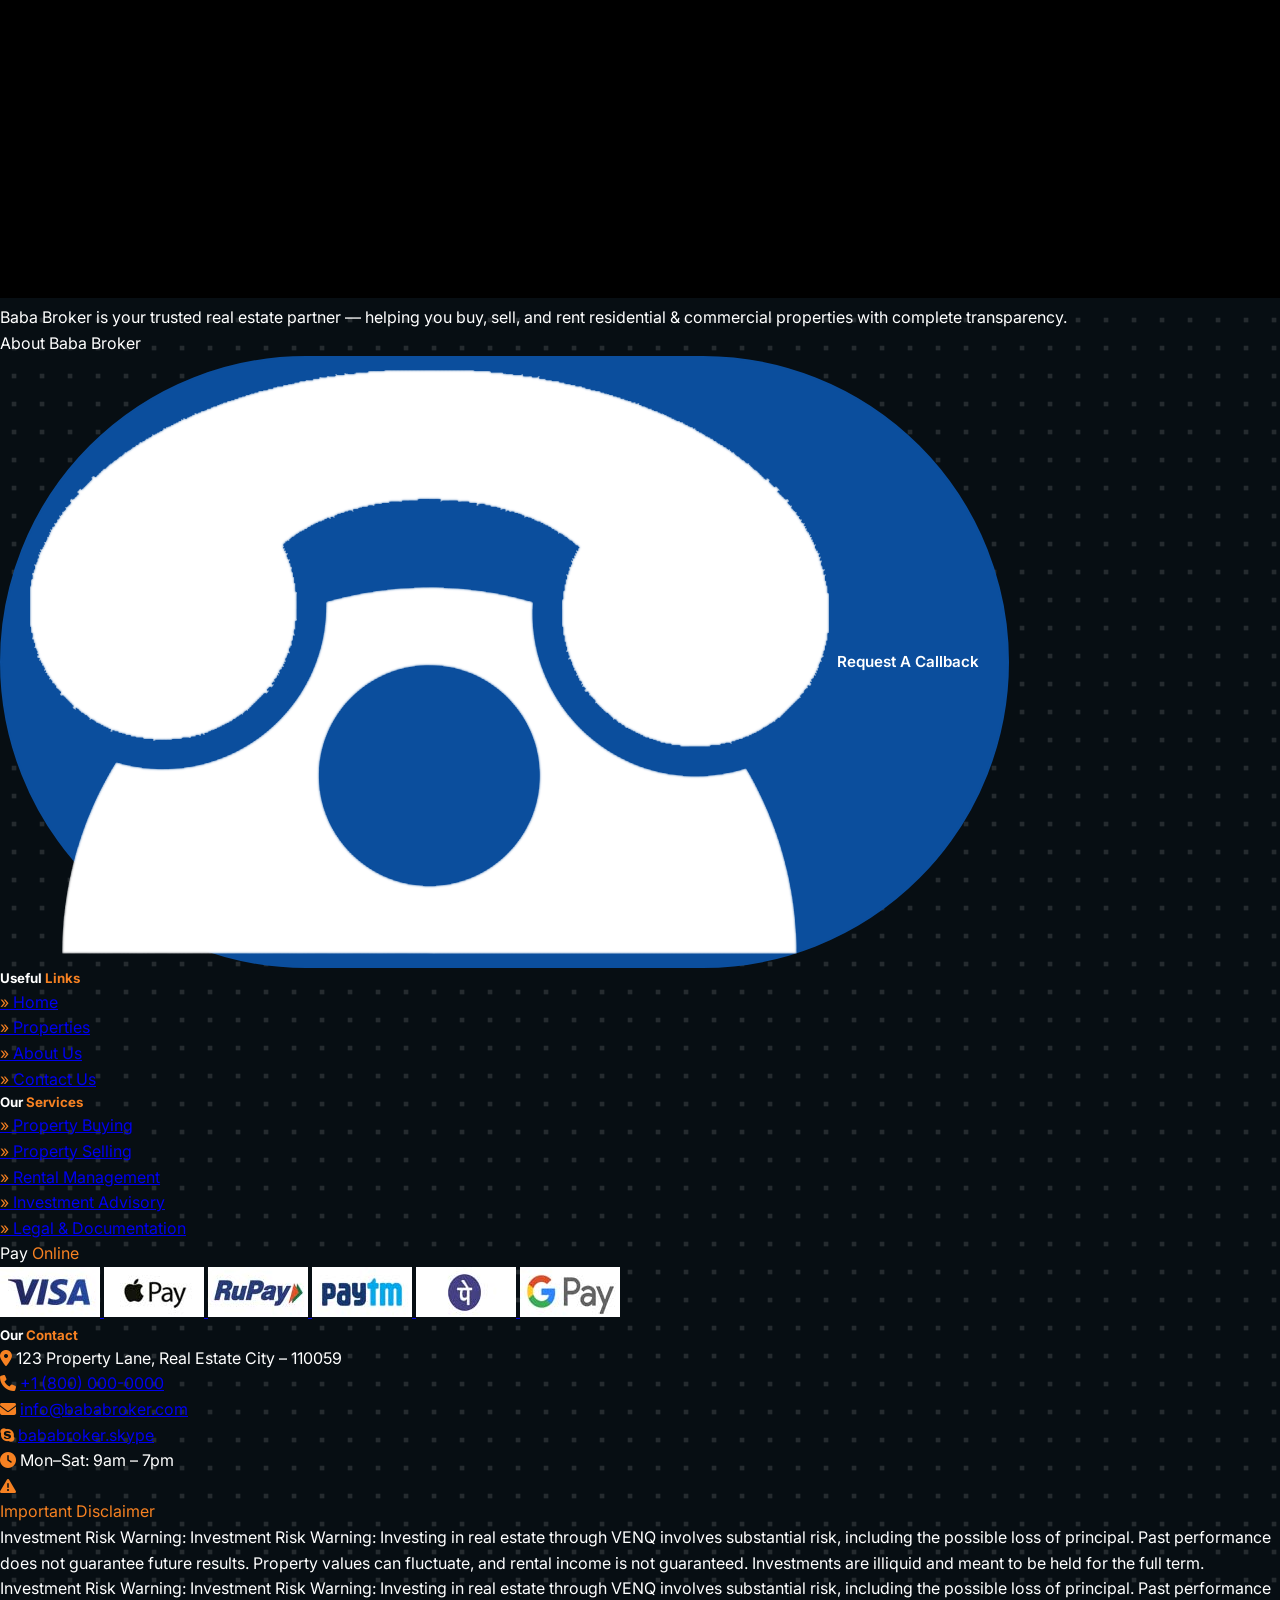
==== commit a8c57d00: "Property Tokenization Section Start" ====
--- a/index.html
+++ b/index.html
@@ -1043,6 +1043,550 @@
         </div>
     </section>
 
+    <!-- Propery Tokenization Section Start -->
+    <section class="ptok-section">
+        <div class="max-w-7xl mx-auto px-6 lg:px-16">
+
+            <!-- Heading -->
+            <div class="text-center mb-16">
+                <div
+                    class="inline-flex items-center gap-2 border border-accent/30 rounded-full px-4 py-1.5 text-xs text-accent mb-5">
+                    <i class="fa-solid fa-rotate"></i> Process
+                </div>
+                <h2 class="text-3xl sm:text-4xl lg:text-5xl font-extrabold text-white mb-3">
+                    Property Tokenization <span class="text-accent">Process</span>
+                </h2>
+                <p class="text-gray-400 text-sm max-w-lg mx-auto leading-relaxed">
+                    Understanding how real estate becomes a smart investment through our verified, step-by-step process.
+                </p>
+            </div>
+
+            <!-- Timeline -->
+            <div class="ptok-timeline">
+
+                <!-- Step 1 -->
+                <div class="ptok-step ptok-step--right">
+                    <!-- Left: text -->
+                    <div class="ptok-text">
+                        <p class="ptok-step-label">Step 01</p>
+                        <h3 class="ptok-step-title">Property Evaluation</h3>
+                        <p class="ptok-step-desc">Our experts conduct thorough due diligence, including legal,
+                            financial, and physical property assessments to ensure investment quality.</p>
+                    </div>
+                    <!-- Center: number node -->
+                    <div class="ptok-node">
+                        <span class="ptok-node-num">1</span>
+                    </div>
+                    <!-- Right: detail card -->
+                    <div class="ptok-card">
+                        <ul class="ptok-checklist">
+                            <li><i class="fa-solid fa-circle-check text-accent"></i> Market Analysis</li>
+                            <li><i class="fa-solid fa-circle-check text-accent"></i> Legal Due Diligence</li>
+                            <li><i class="fa-solid fa-circle-check text-accent"></i> Financial Assessment</li>
+                            <li><i class="fa-solid fa-circle-check text-accent"></i> Physical Inspection</li>
+                        </ul>
+                    </div>
+                </div>
+
+                <!-- Step 2 -->
+                <div class="ptok-step ptok-step--left">
+                    <!-- Left: detail card -->
+                    <div class="ptok-card">
+                        <div class="ptok-code-block">
+                            <span class="ptok-code-line"><span class="ptok-kw">contract</span> PropertyToken {</span>
+                            <span class="ptok-code-line ptok-indent"><span class="ptok-kw">string</span> <span
+                                    class="ptok-var">public</span> propertyId;</span>
+                            <span class="ptok-code-line ptok-indent"><span class="ptok-kw">uint256</span> <span
+                                    class="ptok-var">public</span> totalSupply;</span>
+                            <span class="ptok-code-line ptok-indent ptok-comment">// Smart contract logic...</span>
+                            <span class="ptok-code-line">}</span>
+                        </div>
+                    </div>
+                    <!-- Center: number node -->
+                    <div class="ptok-node">
+                        <span class="ptok-node-num">2</span>
+                    </div>
+                    <!-- Right: text -->
+                    <div class="ptok-text">
+                        <p class="ptok-step-label">Step 02</p>
+                        <h3 class="ptok-step-title">Smart Contract & SPV Creation</h3>
+                        <p class="ptok-step-desc">Property is held in an SPV which is encoded into smart contracts on
+                            the blockchain for maximum security and transparency.</p>
+                    </div>
+                </div>
+
+                <!-- Step 3 -->
+                <div class="ptok-step ptok-step--right">
+                    <!-- Left: text -->
+                    <div class="ptok-text">
+                        <p class="ptok-step-label">Step 03</p>
+                        <h3 class="ptok-step-title">Token & Equity Distribution</h3>
+                        <p class="ptok-step-desc">Property tokens and equity are made available to investors through our
+                            platform, with automated compliance and KYC verification.</p>
+                    </div>
+                    <!-- Center: number node -->
+                    <div class="ptok-node">
+                        <span class="ptok-node-num">3</span>
+                    </div>
+                    <!-- Right: detail card -->
+                    <div class="ptok-card">
+                        <div class="ptok-stats-grid">
+                            <div class="ptok-stat-row">
+                                <span class="ptok-stat-label">Total Tokens</span>
+                                <span class="ptok-stat-val text-accent">1,000</span>
+                            </div>
+                            <div class="ptok-stat-row">
+                                <span class="ptok-stat-label">Token Price</span>
+                                <span class="ptok-stat-val text-accent">₹5,000</span>
+                            </div>
+                            <div class="ptok-stat-row">
+                                <span class="ptok-stat-label">Min. Investment</span>
+                                <span class="ptok-stat-val text-accent">1 Token</span>
+                            </div>
+                        </div>
+                    </div>
+                </div>
+
+                <!-- Step 4 -->
+                <div class="ptok-step ptok-step--left">
+                    <!-- Left: detail card -->
+                    <div class="ptok-card">
+                        <ul class="ptok-feature-list">
+                            <li>
+                                <span class="ptok-feat-icon"><i class="fa-solid fa-bolt"></i></span>
+                                <span>Automated Rent Distribution</span>
+                            </li>
+                            <li>
+                                <span class="ptok-feat-icon"><i class="fa-solid fa-clock"></i></span>
+                                <span>24/7 Trading</span>
+                            </li>
+                            <li>
+                                <span class="ptok-feat-icon"><i class="fa-solid fa-chart-line"></i></span>
+                                <span>Real-time Analytics</span>
+                            </li>
+                        </ul>
+                    </div>
+                    <!-- Center: number node -->
+                    <div class="ptok-node">
+                        <span class="ptok-node-num">4</span>
+                    </div>
+                    <!-- Right: text -->
+                    <div class="ptok-text">
+                        <p class="ptok-step-label">Step 04</p>
+                        <h3 class="ptok-step-title">Automated Management</h3>
+                        <p class="ptok-step-desc">Smart contracts handle rental income distribution, property expenses,
+                            and secondary market trading automatically — no manual intervention needed.</p>
+                    </div>
+                </div>
+
+            </div>
+
+            <!-- Bottom CTA bar -->
+            <div class="ptok-cta-bar">
+                <div>
+                    <p class="font-semibold text-white text-sm">Want to learn more about our property process?</p>
+                    <p class="text-gray-400 text-xs mt-0.5">Explore our comprehensive documentation on property
+                        listings, lifecycle, and pricing model.</p>
+                </div>
+                <a href="#contact" class="btn btn-accent text-sm px-6 rounded-full whitespace-nowrap">
+                    View Process Docs <i class="fa-solid fa-arrow-right"></i>
+                </a>
+            </div>
+
+        </div>
+    </section>
+    <!-- Propery Tokenization Section End -->
+
+    <!-- 5 level of security section start -->
+    <section class="sec5-section">
+        <div class="max-w-7xl mx-auto px-6 lg:px-16">
+
+            <!-- Two-col layout: sticky left + scrolling right -->
+            <div class="sec5-layout">
+
+                <!-- Left: sticky heading -->
+                <div class="sec5-left">
+                    <div
+                        class="inline-flex items-center gap-2 border border-accent/30 rounded-full px-4 py-1.5 text-xs text-accent mb-5">
+                        <i class="fa-solid fa-shield-halved"></i> Security
+                    </div>
+                    <h2 class="sec5-heading">
+                        5 Levels of<br>Security
+                        <span class="text-accent block">You Can Trust</span>
+                    </h2>
+                    <p class="sec5-sub">Your investments are protected by multiple layers of security, from verified
+                        listings to regulatory compliance.</p>
+                </div>
+
+                <!-- Right: auto-scrolling cards -->
+                <div class="sec5-track-wrap">
+                    <div class="sec5-track" id="sec5Track">
+
+                        <!-- Level 1 -->
+                        <div class="sec5-card">
+                            <span class="sec5-level-badge">
+                                <i class="fa-solid fa-shield-halved"></i> Level 1
+                            </span>
+                            <span class="sec5-secured-badge">
+                                <i class="fa-solid fa-circle-check"></i> Secured
+                            </span>
+                            <div class="sec5-icon" style="background:rgba(11,78,157,0.15);">
+                                <i class="fa-solid fa-house-circle-check" style="color:#1a6bc7;"></i>
+                            </div>
+                            <h4 class="sec5-card-title">RERA Verified Listings</h4>
+                            <p class="sec5-card-desc">Every property is registered under RERA, ensuring legal compliance
+                                and protecting your rights as a buyer or investor.</p>
+                            <div class="sec5-footer">
+                                <span class="sec5-progress-label">
+                                    <i class="fa-solid fa-rotate text-accent"></i> Level 1 of 5
+                                </span>
+                                <div class="sec5-progress-bar">
+                                    <div class="sec5-progress-fill" style="width:20%"></div>
+                                </div>
+                            </div>
+                        </div>
+
+                        <!-- Level 2 -->
+                        <div class="sec5-card">
+                            <span class="sec5-level-badge">
+                                <i class="fa-solid fa-shield-halved"></i> Level 2
+                            </span>
+                            <span class="sec5-secured-badge">
+                                <i class="fa-solid fa-circle-check"></i> Secured
+                            </span>
+                            <div class="sec5-icon" style="background:rgba(246,129,34,0.12);">
+                                <i class="fa-solid fa-file-contract" style="color:#F68122;"></i>
+                            </div>
+                            <h4 class="sec5-card-title">Legal Title Verification</h4>
+                            <p class="sec5-card-desc">Our legal team verifies title deeds, encumbrance certificates, and
+                                ownership documents before any listing goes live.</p>
+                            <div class="sec5-footer">
+                                <span class="sec5-progress-label">
+                                    <i class="fa-solid fa-rotate text-accent"></i> Level 2 of 5
+                                </span>
+                                <div class="sec5-progress-bar">
+                                    <div class="sec5-progress-fill" style="width:40%"></div>
+                                </div>
+                            </div>
+                        </div>
+
+                        <!-- Level 3 -->
+                        <div class="sec5-card">
+                            <span class="sec5-level-badge">
+                                <i class="fa-solid fa-shield-halved"></i> Level 3
+                            </span>
+                            <span class="sec5-secured-badge">
+                                <i class="fa-solid fa-circle-check"></i> Secured
+                            </span>
+                            <div class="sec5-icon" style="background:rgba(34,197,94,0.12);">
+                                <i class="fa-solid fa-user-shield" style="color:#22c55e;"></i>
+                            </div>
+                            <h4 class="sec5-card-title">Agent KYC & Certification</h4>
+                            <p class="sec5-card-desc">All agents on our platform are KYC-verified, certified, and
+                                background-checked to ensure you deal only with trusted professionals.</p>
+                            <div class="sec5-footer">
+                                <span class="sec5-progress-label">
+                                    <i class="fa-solid fa-rotate text-accent"></i> Level 3 of 5
+                                </span>
+                                <div class="sec5-progress-bar">
+                                    <div class="sec5-progress-fill" style="width:60%"></div>
+                                </div>
+                            </div>
+                        </div>
+
+                        <!-- Level 4 -->
+                        <div class="sec5-card">
+                            <span class="sec5-level-badge">
+                                <i class="fa-solid fa-shield-halved"></i> Level 4
+                            </span>
+                            <span class="sec5-secured-badge">
+                                <i class="fa-solid fa-circle-check"></i> Secured
+                            </span>
+                            <div class="sec5-icon" style="background:rgba(168,85,247,0.12);">
+                                <i class="fa-solid fa-lock" style="color:#a855f7;"></i>
+                            </div>
+                            <h4 class="sec5-card-title">Secure Transaction Flow</h4>
+                            <p class="sec5-card-desc">All financial transactions are processed through secure, regulated
+                                channels with full audit trails and buyer protection built in.</p>
+                            <div class="sec5-footer">
+                                <span class="sec5-progress-label">
+                                    <i class="fa-solid fa-rotate text-accent"></i> Level 4 of 5
+                                </span>
+                                <div class="sec5-progress-bar">
+                                    <div class="sec5-progress-fill" style="width:80%"></div>
+                                </div>
+                            </div>
+                        </div>
+
+                        <!-- Level 5 -->
+                        <div class="sec5-card">
+                            <span class="sec5-level-badge">
+                                <i class="fa-solid fa-shield-halved"></i> Level 5
+                            </span>
+                            <span class="sec5-secured-badge">
+                                <i class="fa-solid fa-circle-check"></i> Secured
+                            </span>
+                            <div class="sec5-icon" style="background:rgba(20,184,166,0.12);">
+                                <i class="fa-solid fa-circle-check" style="color:#14b8a6;"></i>
+                            </div>
+                            <h4 class="sec5-card-title">Your Choice, Your Ownership</h4>
+                            <p class="sec5-card-desc">We don't tell you where to invest — it's your choice. Full
+                                ownership rights are guaranteed, and you stay in control of your property journey.</p>
+                            <div class="sec5-footer">
+                                <span class="sec5-progress-label">
+                                    <i class="fa-solid fa-rotate text-accent"></i> Level 5 of 5
+                                </span>
+                                <div class="sec5-progress-bar">
+                                    <div class="sec5-progress-fill" style="width:100%"></div>
+                                </div>
+                            </div>
+                        </div>
+
+                        <!-- Duplicate set for seamless loop -->
+                        <div class="sec5-card" aria-hidden="true">
+                            <span class="sec5-level-badge"><i class="fa-solid fa-shield-halved"></i> Level 1</span>
+                            <span class="sec5-secured-badge"><i class="fa-solid fa-circle-check"></i> Secured</span>
+                            <div class="sec5-icon" style="background:rgba(11,78,157,0.15);"><i
+                                    class="fa-solid fa-house-circle-check" style="color:#1a6bc7;"></i></div>
+                            <h4 class="sec5-card-title">RERA Verified Listings</h4>
+                            <p class="sec5-card-desc">Every property is registered under RERA, ensuring legal compliance
+                                and protecting your rights as a buyer or investor.</p>
+                            <div class="sec5-footer"><span class="sec5-progress-label"><i
+                                        class="fa-solid fa-rotate text-accent"></i> Level 1 of 5</span>
+                                <div class="sec5-progress-bar">
+                                    <div class="sec5-progress-fill" style="width:20%"></div>
+                                </div>
+                            </div>
+                        </div>
+                        <div class="sec5-card" aria-hidden="true">
+                            <span class="sec5-level-badge"><i class="fa-solid fa-shield-halved"></i> Level 2</span>
+                            <span class="sec5-secured-badge"><i class="fa-solid fa-circle-check"></i> Secured</span>
+                            <div class="sec5-icon" style="background:rgba(246,129,34,0.12);"><i
+                                    class="fa-solid fa-file-contract" style="color:#F68122;"></i></div>
+                            <h4 class="sec5-card-title">Legal Title Verification</h4>
+                            <p class="sec5-card-desc">Our legal team verifies title deeds, encumbrance certificates, and
+                                ownership documents before any listing goes live.</p>
+                            <div class="sec5-footer"><span class="sec5-progress-label"><i
+                                        class="fa-solid fa-rotate text-accent"></i> Level 2 of 5</span>
+                                <div class="sec5-progress-bar">
+                                    <div class="sec5-progress-fill" style="width:40%"></div>
+                                </div>
+                            </div>
+                        </div>
+                        <div class="sec5-card" aria-hidden="true">
+                            <span class="sec5-level-badge"><i class="fa-solid fa-shield-halved"></i> Level 3</span>
+                            <span class="sec5-secured-badge"><i class="fa-solid fa-circle-check"></i> Secured</span>
+                            <div class="sec5-icon" style="background:rgba(34,197,94,0.12);"><i
+                                    class="fa-solid fa-user-shield" style="color:#22c55e;"></i></div>
+                            <h4 class="sec5-card-title">Agent KYC & Certification</h4>
+                            <p class="sec5-card-desc">All agents on our platform are KYC-verified, certified, and
+                                background-checked to ensure you deal only with trusted professionals.</p>
+                            <div class="sec5-footer"><span class="sec5-progress-label"><i
+                                        class="fa-solid fa-rotate text-accent"></i> Level 3 of 5</span>
+                                <div class="sec5-progress-bar">
+                                    <div class="sec5-progress-fill" style="width:60%"></div>
+                                </div>
+                            </div>
+                        </div>
+                        <div class="sec5-card" aria-hidden="true">
+                            <span class="sec5-level-badge"><i class="fa-solid fa-shield-halved"></i> Level 4</span>
+                            <span class="sec5-secured-badge"><i class="fa-solid fa-circle-check"></i> Secured</span>
+                            <div class="sec5-icon" style="background:rgba(168,85,247,0.12);"><i class="fa-solid fa-lock"
+                                    style="color:#a855f7;"></i></div>
+                            <h4 class="sec5-card-title">Secure Transaction Flow</h4>
+                            <p class="sec5-card-desc">All financial transactions are processed through secure, regulated
+                                channels with full audit trails and buyer protection built in.</p>
+                            <div class="sec5-footer"><span class="sec5-progress-label"><i
+                                        class="fa-solid fa-rotate text-accent"></i> Level 4 of 5</span>
+                                <div class="sec5-progress-bar">
+                                    <div class="sec5-progress-fill" style="width:80%"></div>
+                                </div>
+                            </div>
+                        </div>
+                        <div class="sec5-card" aria-hidden="true">
+                            <span class="sec5-level-badge"><i class="fa-solid fa-shield-halved"></i> Level 5</span>
+                            <span class="sec5-secured-badge"><i class="fa-solid fa-circle-check"></i> Secured</span>
+                            <div class="sec5-icon" style="background:rgba(20,184,166,0.12);"><i
+                                    class="fa-solid fa-circle-check" style="color:#14b8a6;"></i></div>
+                            <h4 class="sec5-card-title">Your Choice, Your Ownership</h4>
+                            <p class="sec5-card-desc">We don't tell you where to invest — it's your choice. Full
+                                ownership rights are guaranteed, and you stay in control of your property journey.</p>
+                            <div class="sec5-footer"><span class="sec5-progress-label"><i
+                                        class="fa-solid fa-rotate text-accent"></i> Level 5 of 5</span>
+                                <div class="sec5-progress-bar">
+                                    <div class="sec5-progress-fill" style="width:100%"></div>
+                                </div>
+                            </div>
+                        </div>
+
+                    </div>
+                </div>
+
+            </div>
+        </div>
+    </section>
+    <!-- 5 level of security section end -->
+
+    <!-- We handle everything section start -->
+    <section class="section bg-dark">
+        <div class="max-w-7xl mx-auto px-6 lg:px-16">
+
+            <!-- Heading -->
+            <div class="text-center mb-12">
+                <div
+                    class="inline-flex items-center gap-2 border border-white/10 rounded-full px-4 py-1.5 text-xs text-gray-400 mb-5">
+                    <i class="fa-solid fa-circle-check text-accent text-xs"></i> Complete Real Estate Platform
+                </div>
+                <h2 class="text-3xl sm:text-4xl lg:text-5xl font-extrabold text-white mb-3">
+                    We Handle Everything
+                </h2>
+                <p class="text-accent text-2xl sm:text-3xl font-extrabold mb-4">For Your Property</p>
+                <p class="text-gray-400 max-w-xl mx-auto text-sm leading-relaxed">
+                    From property search to final registration — we manage the entire process so you can focus on
+                    finding your dream home.
+                </p>
+            </div>
+
+            <!-- Cards Grid -->
+            <div class="grid grid-cols-1 sm:grid-cols-2 lg:grid-cols-3 gap-5">
+
+                <!-- Card 1 -->
+                <div class="whe-card">
+                    <div class="whe-card-top">
+                        <div class="whe-icon" style="background:rgba(11,78,157,0.15);">
+                            <i class="fa-solid fa-house-circle-check" style="color:#1a6bc7;"></i>
+                        </div>
+                        <h3 class="whe-title">Verified Listings</h3>
+                        <p class="whe-subtitle">100% RERA registered properties</p>
+                        <div class="whe-chevron"><i class="fa-solid fa-chevron-down"></i></div>
+                    </div>
+                    <div class="whe-expand">
+                        <p class="whe-desc">Every property on Baba Broker is physically verified and legally checked
+                            before listing. We ensure complete transparency so you never face surprises.</p>
+                        <ul class="whe-list">
+                            <li><i class="fa-solid fa-circle-check text-accent"></i> RERA registration verified</li>
+                            <li><i class="fa-solid fa-circle-check text-accent"></i> Title deed & ownership check</li>
+                            <li><i class="fa-solid fa-circle-check text-accent"></i> Encumbrance certificate</li>
+                            <li><i class="fa-solid fa-circle-check text-accent"></i> Site visit confirmation</li>
+                        </ul>
+                    </div>
+                </div>
+
+                <!-- Card 2 -->
+                <div class="whe-card">
+                    <div class="whe-card-top">
+                        <div class="whe-icon" style="background:rgba(246,129,34,0.12);">
+                            <i class="fa-solid fa-file-contract" style="color:#F68122;"></i>
+                        </div>
+                        <h3 class="whe-title">Legal & Documentation</h3>
+                        <p class="whe-subtitle">All legal work handled by us</p>
+                        <div class="whe-chevron"><i class="fa-solid fa-chevron-down"></i></div>
+                    </div>
+                    <div class="whe-expand">
+                        <p class="whe-desc">Our in-house legal team handles all paperwork — from agreement drafting to
+                            property registration — so you don't have to worry about a thing.</p>
+                        <ul class="whe-list">
+                            <li><i class="fa-solid fa-circle-check text-accent"></i> Sale agreement drafting</li>
+                            <li><i class="fa-solid fa-circle-check text-accent"></i> Property registration support</li>
+                            <li><i class="fa-solid fa-circle-check text-accent"></i> Stamp duty guidance</li>
+                            <li><i class="fa-solid fa-circle-check text-accent"></i> Power of attorney</li>
+                        </ul>
+                    </div>
+                </div>
+
+                <!-- Card 3 -->
+                <div class="whe-card">
+                    <div class="whe-card-top">
+                        <div class="whe-icon" style="background:rgba(34,197,94,0.12);">
+                            <i class="fa-solid fa-users" style="color:#22c55e;"></i>
+                        </div>
+                        <h3 class="whe-title">Buyer Onboarding</h3>
+                        <p class="whe-subtitle">We onboard your buyers</p>
+                        <div class="whe-chevron"><i class="fa-solid fa-chevron-down"></i></div>
+                    </div>
+                    <div class="whe-expand">
+                        <p class="whe-desc">We handle the complete buyer journey — from initial inquiry and site visits
+                            to loan assistance and final handover — with dedicated support at every step.</p>
+                        <ul class="whe-list">
+                            <li><i class="fa-solid fa-circle-check text-accent"></i> Dedicated relationship manager</li>
+                            <li><i class="fa-solid fa-circle-check text-accent"></i> Scheduled site visits</li>
+                            <li><i class="fa-solid fa-circle-check text-accent"></i> Home loan assistance</li>
+                            <li><i class="fa-solid fa-circle-check text-accent"></i> Post-purchase support</li>
+                        </ul>
+                    </div>
+                </div>
+
+                <!-- Card 4 -->
+                <div class="whe-card">
+                    <div class="whe-card-top">
+                        <div class="whe-icon" style="background:rgba(168,85,247,0.12);">
+                            <i class="fa-solid fa-chart-pie" style="color:#a855f7;"></i>
+                        </div>
+                        <h3 class="whe-title">Investment Advisory</h3>
+                        <p class="whe-subtitle">Data-driven ROI planning</p>
+                        <div class="whe-chevron"><i class="fa-solid fa-chevron-down"></i></div>
+                    </div>
+                    <div class="whe-expand">
+                        <p class="whe-desc">Our advisors analyse market trends, locality growth, and rental yields to
+                            help you invest in properties that deliver the best returns.</p>
+                        <ul class="whe-list">
+                            <li><i class="fa-solid fa-circle-check text-accent"></i> Market trend analysis</li>
+                            <li><i class="fa-solid fa-circle-check text-accent"></i> Rental yield projections</li>
+                            <li><i class="fa-solid fa-circle-check text-accent"></i> Portfolio diversification</li>
+                            <li><i class="fa-solid fa-circle-check text-accent"></i> Exit strategy planning</li>
+                        </ul>
+                    </div>
+                </div>
+
+                <!-- Card 5 -->
+                <div class="whe-card">
+                    <div class="whe-card-top">
+                        <div class="whe-icon" style="background:rgba(20,184,166,0.12);">
+                            <i class="fa-solid fa-key" style="color:#14b8a6;"></i>
+                        </div>
+                        <h3 class="whe-title">Rental Management</h3>
+                        <p class="whe-subtitle">Hassle-free tenancy</p>
+                        <div class="whe-chevron"><i class="fa-solid fa-chevron-down"></i></div>
+                    </div>
+                    <div class="whe-expand">
+                        <p class="whe-desc">From finding verified tenants to collecting rent and handling maintenance —
+                            we manage your rental property end-to-end so you earn without the stress.</p>
+                        <ul class="whe-list">
+                            <li><i class="fa-solid fa-circle-check text-accent"></i> Tenant screening & KYC</li>
+                            <li><i class="fa-solid fa-circle-check text-accent"></i> Rent agreement drafting</li>
+                            <li><i class="fa-solid fa-circle-check text-accent"></i> Monthly rent collection</li>
+                            <li><i class="fa-solid fa-circle-check text-accent"></i> Maintenance coordination</li>
+                        </ul>
+                    </div>
+                </div>
+
+                <!-- Card 6 -->
+                <div class="whe-card">
+                    <div class="whe-card-top">
+                        <div class="whe-icon" style="background:rgba(239,68,68,0.12);">
+                            <i class="fa-solid fa-headset" style="color:#ef4444;"></i>
+                        </div>
+                        <h3 class="whe-title">24/7 Support</h3>
+                        <p class="whe-subtitle">Always here for you</p>
+                        <div class="whe-chevron"><i class="fa-solid fa-chevron-down"></i></div>
+                    </div>
+                    <div class="whe-expand">
+                        <p class="whe-desc">Our support team is available round the clock via phone, WhatsApp, and
+                            email. No query goes unanswered — we're with you at every stage of your journey.</p>
+                        <ul class="whe-list">
+                            <li><i class="fa-solid fa-circle-check text-accent"></i> Phone & WhatsApp support</li>
+                            <li><i class="fa-solid fa-circle-check text-accent"></i> Dedicated account manager</li>
+                            <li><i class="fa-solid fa-circle-check text-accent"></i> Live chat assistance</li>
+                            <li><i class="fa-solid fa-circle-check text-accent"></i> After-sales follow-up</li>
+                        </ul>
+                    </div>
+                </div>
+
+            </div>
+        </div>
+    </section>
+    <!-- We handle everything section end -->
+
     <!-- ===================== SERVICES ===================== -->
     <section id="services" class="section bg-dark-2">
         <div class="max-w-7xl mx-auto px-6 lg:px-0">
--- a/assets/css/style.css
+++ b/assets/css/style.css
@@ -2802,4 +2802,669 @@
     .prop-type-img-wrap {
         height: 220px;
     }
+}
+
+/* ========== We Handle Everything Section ========== */
+.whe-card {
+    background: var(--color-dark-3);
+    border: 1px solid rgba(255, 255, 255, 0.06);
+    border-radius: var(--radius-lg);
+    overflow: hidden;
+    cursor: pointer;
+    transition: border-color 0.3s ease, box-shadow 0.3s ease, transform 0.3s ease;
+}
+
+.whe-card:hover {
+    border-color: var(--color-accent);
+    box-shadow: 0 8px 32px rgba(246, 129, 34, 0.12);
+    transform: translateY(-2px);
+}
+
+.whe-card-top {
+    padding: 24px 24px 20px;
+}
+
+.whe-icon {
+    width: 48px;
+    height: 48px;
+    border-radius: var(--radius-md);
+    display: flex;
+    align-items: center;
+    justify-content: center;
+    font-size: 1.3rem;
+    margin-bottom: 16px;
+    transition: transform 0.3s ease;
+}
+
+.whe-card:hover .whe-icon {
+    transform: scale(1.1);
+}
+
+.whe-title {
+    font-size: 1rem;
+    font-weight: 700;
+    color: #fff;
+    margin-bottom: 4px;
+}
+
+.whe-subtitle {
+    font-size: 0.8rem;
+    color: rgba(255, 255, 255, 0.45);
+    margin: 0;
+}
+
+.whe-chevron {
+    margin-top: 16px;
+    font-size: 0.7rem;
+    color: rgba(255, 255, 255, 0.25);
+    transition: transform 0.4s ease, color 0.3s ease;
+}
+
+.whe-card:hover .whe-chevron {
+    transform: rotate(180deg);
+    color: var(--color-accent);
+}
+
+/* Expand area — hidden by default, revealed on hover */
+.whe-expand {
+    max-height: 0;
+    overflow: hidden;
+    transition: max-height 0.45s cubic-bezier(0.4, 0, 0.2, 1),
+        padding 0.35s ease,
+        opacity 0.35s ease;
+    padding: 0 24px;
+    opacity: 0;
+    border-top: 1px solid transparent;
+}
+
+.whe-card:hover .whe-expand {
+    max-height: 260px;
+    padding: 18px 24px 24px;
+    opacity: 1;
+    border-top-color: rgba(255, 255, 255, 0.06);
+}
+
+.whe-desc {
+    font-size: 0.82rem;
+    color: rgba(255, 255, 255, 0.5);
+    line-height: 1.7;
+    margin-bottom: 14px;
+}
+
+.whe-list {
+    list-style: none;
+    display: flex;
+    flex-direction: column;
+    gap: 8px;
+}
+
+.whe-list li {
+    display: flex;
+    align-items: center;
+    gap: 8px;
+    font-size: 0.8rem;
+    color: rgba(255, 255, 255, 0.65);
+}
+
+.whe-list li i {
+    font-size: 0.7rem;
+    flex-shrink: 0;
+}
+
+/* Touch devices — keep expand always accessible */
+@media (hover: none) {
+    .whe-card .whe-expand {
+        max-height: none;
+        padding: 18px 24px 24px;
+        opacity: 1;
+        border-top-color: rgba(255, 255, 255, 0.06);
+    }
+
+    .whe-card .whe-chevron {
+        display: none;
+    }
+}
+
+/* ========== 5 Levels of Security Section ========== */
+.sec5-section {
+    padding: 80px 0;
+    background: var(--color-dark-2);
+    overflow: hidden;
+}
+
+/* Two-col layout */
+.sec5-layout {
+    display: grid;
+    grid-template-columns: 280px 1fr;
+    gap: 48px;
+    align-items: center;
+}
+
+/* Left sticky heading */
+.sec5-left {
+    position: sticky;
+    top: 100px;
+    align-self: start;
+}
+
+.sec5-heading {
+    font-size: clamp(1.8rem, 3vw, 2.6rem);
+    font-weight: 900;
+    color: #fff;
+    line-height: 1.15;
+    margin-bottom: 16px;
+    text-transform: uppercase;
+    letter-spacing: 0.01em;
+}
+
+.sec5-sub {
+    font-size: 0.88rem;
+    color: rgba(255, 255, 255, 0.5);
+    line-height: 1.75;
+}
+
+/* Scrolling track wrapper — clips overflow */
+.sec5-track-wrap {
+    overflow: hidden;
+    /* fade edges */
+    -webkit-mask-image: linear-gradient(to right, transparent 0%, black 8%, black 92%, transparent 100%);
+    mask-image: linear-gradient(to right, transparent 0%, black 8%, black 92%, transparent 100%);
+}
+
+/* The moving track */
+.sec5-track {
+    display: flex;
+    gap: 20px;
+    width: max-content;
+    animation: sec5Scroll 28s linear infinite;
+}
+
+.sec5-track:hover {
+    animation-play-state: paused;
+}
+
+@keyframes sec5Scroll {
+    0% {
+        transform: translateX(0);
+    }
+
+    100% {
+        transform: translateX(-50%);
+    }
+}
+
+/* Individual card */
+.sec5-card {
+    position: relative;
+    width: 280px;
+    flex-shrink: 0;
+    background: var(--color-dark-3);
+    border: 1px solid rgba(255, 255, 255, 0.07);
+    border-radius: var(--radius-lg);
+    padding: 22px 20px 18px;
+    display: flex;
+    flex-direction: column;
+    gap: 10px;
+    transition: border-color 0.3s ease, box-shadow 0.3s ease;
+}
+
+.sec5-card:hover {
+    border-color: var(--color-accent);
+    box-shadow: 0 8px 28px rgba(246, 129, 34, 0.1);
+}
+
+/* Level badge — top left */
+.sec5-level-badge {
+    display: inline-flex;
+    align-items: center;
+    gap: 5px;
+    font-size: 0.68rem;
+    font-weight: 700;
+    color: var(--color-primary-light);
+    background: rgba(11, 78, 157, 0.15);
+    border: 1px solid rgba(11, 78, 157, 0.25);
+    border-radius: var(--radius-full);
+    padding: 3px 10px;
+    width: fit-content;
+}
+
+/* Secured badge — top right */
+.sec5-secured-badge {
+    position: absolute;
+    top: 18px;
+    right: 18px;
+    display: inline-flex;
+    align-items: center;
+    gap: 5px;
+    font-size: 0.65rem;
+    font-weight: 700;
+    color: #fff;
+    background: var(--color-accent);
+    border-radius: var(--radius-full);
+    padding: 3px 10px;
+}
+
+/* Icon box */
+.sec5-icon {
+    width: 44px;
+    height: 44px;
+    border-radius: var(--radius-md);
+    display: flex;
+    align-items: center;
+    justify-content: center;
+    font-size: 1.2rem;
+    margin-top: 4px;
+}
+
+.sec5-card-title {
+    font-size: 0.95rem;
+    font-weight: 700;
+    color: #fff;
+    margin: 0;
+    line-height: 1.3;
+}
+
+.sec5-card-desc {
+    font-size: 0.78rem;
+    color: rgba(255, 255, 255, 0.45);
+    line-height: 1.65;
+    margin: 0;
+    flex: 1;
+}
+
+/* Footer: progress */
+.sec5-footer {
+    margin-top: 8px;
+    border-top: 1px solid rgba(255, 255, 255, 0.06);
+    padding-top: 12px;
+    display: flex;
+    flex-direction: column;
+    gap: 8px;
+}
+
+.sec5-progress-label {
+    font-size: 0.72rem;
+    color: rgba(255, 255, 255, 0.4);
+    display: flex;
+    align-items: center;
+    gap: 6px;
+}
+
+.sec5-progress-bar {
+    height: 4px;
+    background: rgba(255, 255, 255, 0.08);
+    border-radius: var(--radius-full);
+    overflow: hidden;
+}
+
+.sec5-progress-fill {
+    height: 100%;
+    background: linear-gradient(90deg, var(--color-primary), var(--color-accent));
+    border-radius: var(--radius-full);
+}
+
+/* ── Tablet (≤ 1024px): stack layout ── */
+@media (max-width: 1024px) {
+    .sec5-layout {
+        grid-template-columns: 1fr;
+        gap: 36px;
+    }
+
+    .sec5-left {
+        position: static;
+        text-align: center;
+    }
+
+    .sec5-track-wrap {
+        -webkit-mask-image: linear-gradient(to right, transparent 0%, black 4%, black 96%, transparent 100%);
+        mask-image: linear-gradient(to right, transparent 0%, black 4%, black 96%, transparent 100%);
+    }
+}
+
+/* ── Mobile (≤ 640px): smaller cards ── */
+@media (max-width: 640px) {
+    .sec5-section {
+        padding: 56px 0;
+    }
+
+    .sec5-card {
+        width: 240px;
+        padding: 18px 16px 14px;
+    }
+
+    .sec5-track {
+        gap: 14px;
+    }
+
+    .sec5-heading {
+        font-size: 1.8rem;
+    }
+}
+
+/* Pause on reduced-motion preference */
+@media (prefers-reduced-motion: reduce) {
+    .sec5-track {
+        animation: none;
+        flex-wrap: wrap;
+        width: 100%;
+        justify-content: center;
+    }
+}
+
+/* ========== Property Tokenization Section ========== */
+.ptok-section {
+    padding: 80px 0;
+    background: var(--color-dark);
+}
+
+/* ── Timeline container ── */
+.ptok-timeline {
+    display: flex;
+    flex-direction: column;
+    gap: 0;
+    position: relative;
+}
+
+/* Vertical line running through center */
+.ptok-timeline::before {
+    content: '';
+    position: absolute;
+    left: 50%;
+    top: 0;
+    bottom: 0;
+    width: 2px;
+    transform: translateX(-50%);
+    background: linear-gradient(to bottom,
+            transparent 0%,
+            var(--color-primary) 10%,
+            var(--color-accent) 90%,
+            transparent 100%);
+}
+
+/* ── Each step row ── */
+.ptok-step {
+    display: grid;
+    grid-template-columns: 1fr 64px 1fr;
+    align-items: center;
+    gap: 0;
+    padding: 40px 0;
+    position: relative;
+}
+
+/* ── Center node ── */
+.ptok-node {
+    display: flex;
+    align-items: center;
+    justify-content: center;
+    z-index: 2;
+}
+
+.ptok-node-num {
+    width: 48px;
+    height: 48px;
+    border-radius: 50%;
+    background: var(--color-dark);
+    border: 2px solid var(--color-accent);
+    color: var(--color-accent);
+    font-size: 1rem;
+    font-weight: 800;
+    display: flex;
+    align-items: center;
+    justify-content: center;
+    box-shadow: 0 0 0 6px rgba(246, 129, 34, 0.1);
+    transition: background 0.3s, box-shadow 0.3s;
+}
+
+.ptok-step:hover .ptok-node-num {
+    background: var(--color-accent);
+    color: #fff;
+    box-shadow: 0 0 0 8px rgba(246, 129, 34, 0.15);
+}
+
+/* ── Text side ── */
+.ptok-text {
+    padding: 0 32px;
+}
+
+.ptok-step--right .ptok-text {
+    text-align: right;
+    padding-right: 40px;
+    padding-left: 16px;
+}
+
+.ptok-step--left .ptok-text {
+    text-align: left;
+    padding-left: 40px;
+    padding-right: 16px;
+}
+
+.ptok-step-label {
+    font-size: 0.7rem;
+    font-weight: 700;
+    letter-spacing: 0.12em;
+    text-transform: uppercase;
+    color: var(--color-accent);
+    margin-bottom: 6px;
+}
+
+.ptok-step-title {
+    font-size: 1.15rem;
+    font-weight: 800;
+    color: #fff;
+    margin-bottom: 10px;
+    line-height: 1.3;
+}
+
+.ptok-step-desc {
+    font-size: 0.82rem;
+    color: rgba(255, 255, 255, 0.5);
+    line-height: 1.75;
+}
+
+/* ── Detail card ── */
+.ptok-card {
+    background: var(--color-dark-3);
+    border: 1px solid rgba(255, 255, 255, 0.07);
+    border-radius: var(--radius-lg);
+    padding: 20px 22px;
+    transition: border-color 0.3s, box-shadow 0.3s;
+}
+
+.ptok-step:hover .ptok-card {
+    border-color: rgba(246, 129, 34, 0.3);
+    box-shadow: 0 6px 24px rgba(246, 129, 34, 0.08);
+}
+
+/* Checklist */
+.ptok-checklist {
+    list-style: none;
+    display: flex;
+    flex-direction: column;
+    gap: 10px;
+}
+
+.ptok-checklist li {
+    display: flex;
+    align-items: center;
+    gap: 10px;
+    font-size: 0.82rem;
+    color: rgba(255, 255, 255, 0.7);
+}
+
+.ptok-checklist li i {
+    font-size: 0.72rem;
+    flex-shrink: 0;
+}
+
+/* Code block */
+.ptok-code-block {
+    background: #0a0f1a;
+    border-radius: 10px;
+    padding: 16px 18px;
+    display: flex;
+    flex-direction: column;
+    gap: 5px;
+    font-family: 'Courier New', monospace;
+    font-size: 0.75rem;
+    line-height: 1.6;
+    border: 1px solid rgba(255, 255, 255, 0.06);
+}
+
+.ptok-code-line {
+    color: rgba(255, 255, 255, 0.7);
+}
+
+.ptok-indent {
+    padding-left: 16px;
+}
+
+.ptok-kw {
+    color: #14b8a6;
+}
+
+.ptok-var {
+    color: #a78bfa;
+}
+
+.ptok-comment {
+    color: rgba(255, 255, 255, 0.3);
+    font-style: italic;
+}
+
+/* Stats grid */
+.ptok-stats-grid {
+    display: flex;
+    flex-direction: column;
+    gap: 10px;
+}
+
+.ptok-stat-row {
+    display: flex;
+    justify-content: space-between;
+    align-items: center;
+    padding-bottom: 10px;
+    border-bottom: 1px solid rgba(255, 255, 255, 0.06);
+    font-size: 0.82rem;
+}
+
+.ptok-stat-row:last-child {
+    border-bottom: none;
+    padding-bottom: 0;
+}
+
+.ptok-stat-label {
+    color: rgba(255, 255, 255, 0.45);
+}
+
+.ptok-stat-val {
+    font-weight: 700;
+}
+
+/* Feature list */
+.ptok-feature-list {
+    list-style: none;
+    display: flex;
+    flex-direction: column;
+    gap: 12px;
+}
+
+.ptok-feature-list li {
+    display: flex;
+    align-items: center;
+    gap: 12px;
+    font-size: 0.82rem;
+    color: rgba(255, 255, 255, 0.7);
+}
+
+.ptok-feat-icon {
+    width: 30px;
+    height: 30px;
+    border-radius: 8px;
+    background: rgba(246, 129, 34, 0.12);
+    display: flex;
+    align-items: center;
+    justify-content: center;
+    font-size: 0.75rem;
+    color: var(--color-accent);
+    flex-shrink: 0;
+}
+
+/* ── Bottom CTA bar ── */
+.ptok-cta-bar {
+    margin-top: 56px;
+    background: var(--color-dark-3);
+    border: 1px solid rgba(255, 255, 255, 0.07);
+    border-radius: var(--radius-lg);
+    padding: 24px 32px;
+    display: flex;
+    align-items: center;
+    justify-content: space-between;
+    gap: 20px;
+    flex-wrap: wrap;
+}
+
+/* ── Tablet (≤ 900px): collapse to single column ── */
+@media (max-width: 900px) {
+    .ptok-timeline::before {
+        left: 24px;
+    }
+
+    .ptok-step {
+        grid-template-columns: 48px 1fr;
+        grid-template-rows: auto auto;
+        gap: 0 16px;
+        padding: 28px 0;
+    }
+
+    /* node always in col 1 row 1 */
+    .ptok-node {
+        grid-column: 1;
+        grid-row: 1;
+        align-self: start;
+        margin-top: 4px;
+    }
+
+    /* text always in col 2 row 1 */
+    .ptok-step--right .ptok-text,
+    .ptok-step--left .ptok-text {
+        grid-column: 2;
+        grid-row: 1;
+        text-align: left;
+        padding: 0 0 12px 0;
+    }
+
+    /* card always in col 2 row 2 */
+    .ptok-step--right .ptok-card,
+    .ptok-step--left .ptok-card {
+        grid-column: 2;
+        grid-row: 2;
+    }
+}
+
+/* ── Mobile (≤ 480px) ── */
+@media (max-width: 480px) {
+    .ptok-section {
+        padding: 56px 0;
+    }
+
+    .ptok-node-num {
+        width: 38px;
+        height: 38px;
+        font-size: 0.85rem;
+    }
+
+    .ptok-step-title {
+        font-size: 1rem;
+    }
+
+    .ptok-cta-bar {
+        flex-direction: column;
+        align-items: flex-start;
+        padding: 20px;
+    }
+
+    .ptok-cta-bar .btn {
+        width: 100%;
+        justify-content: center;
+    }
 }
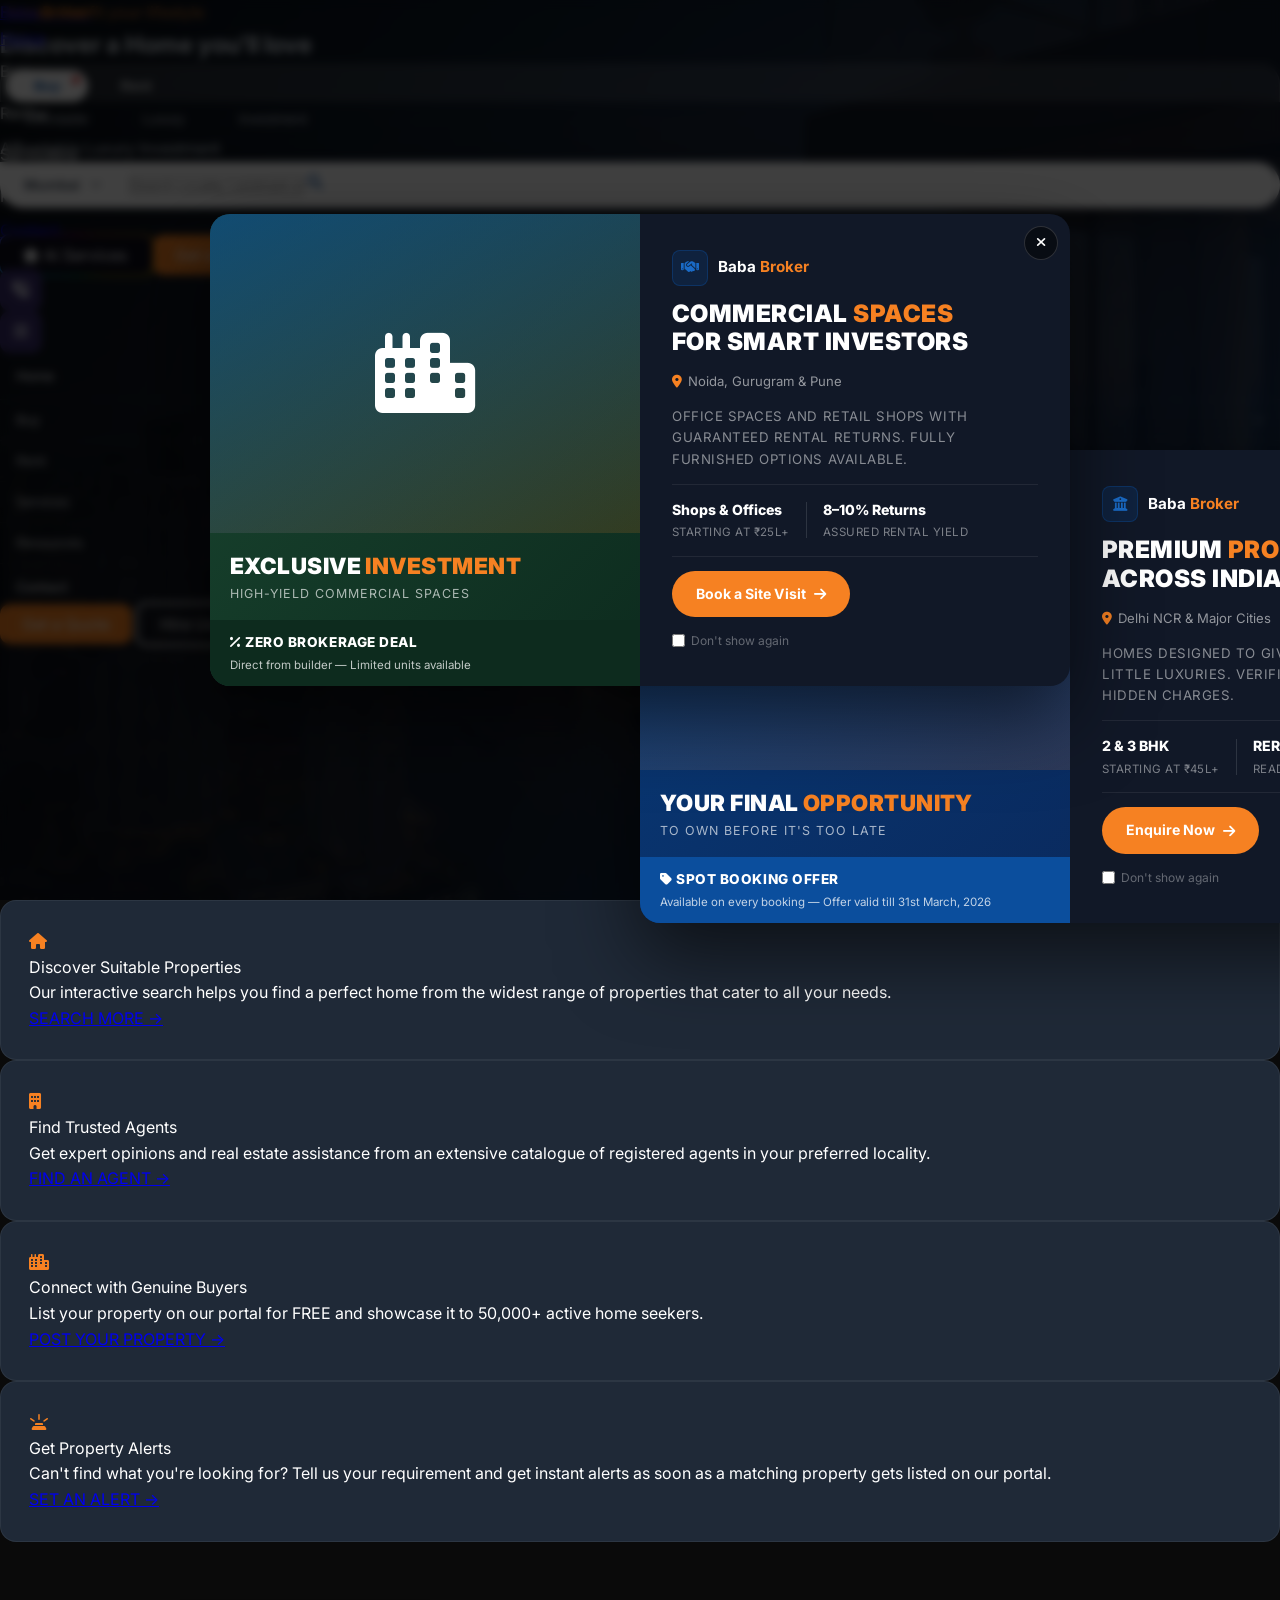
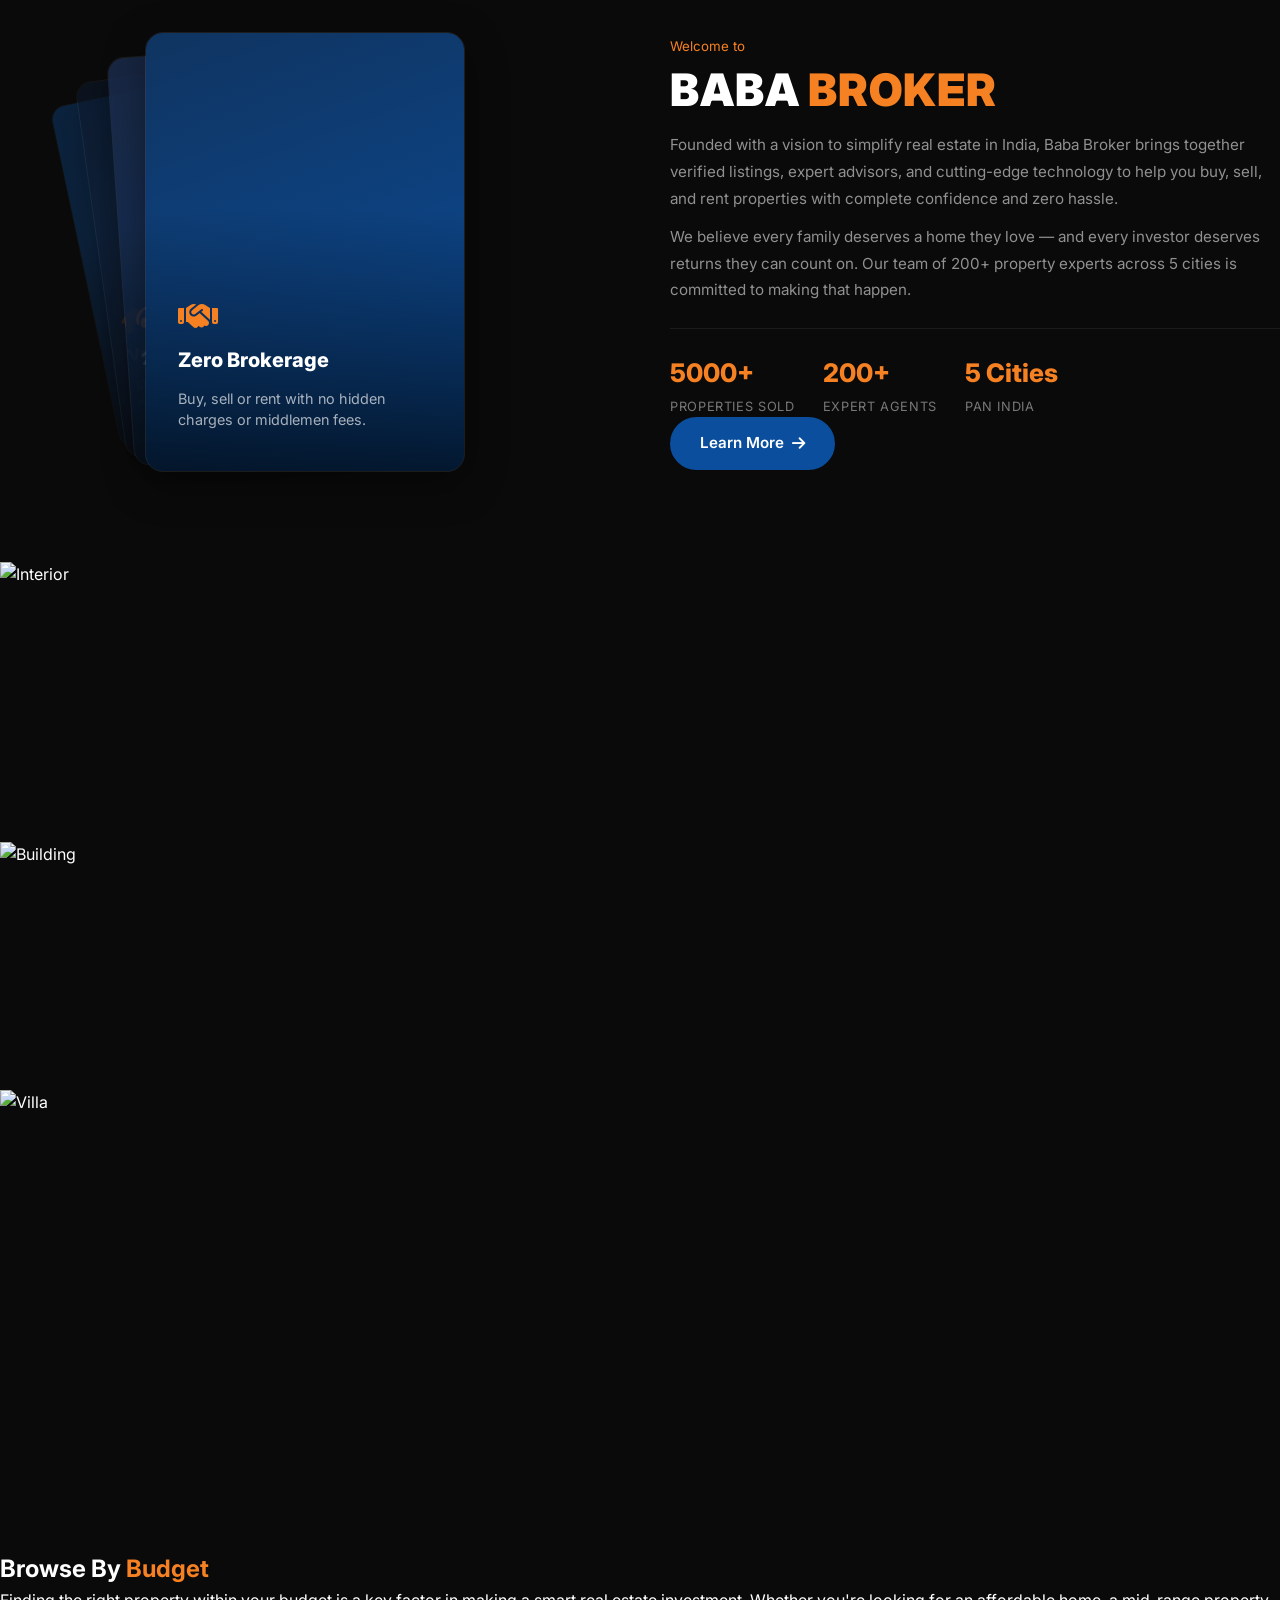
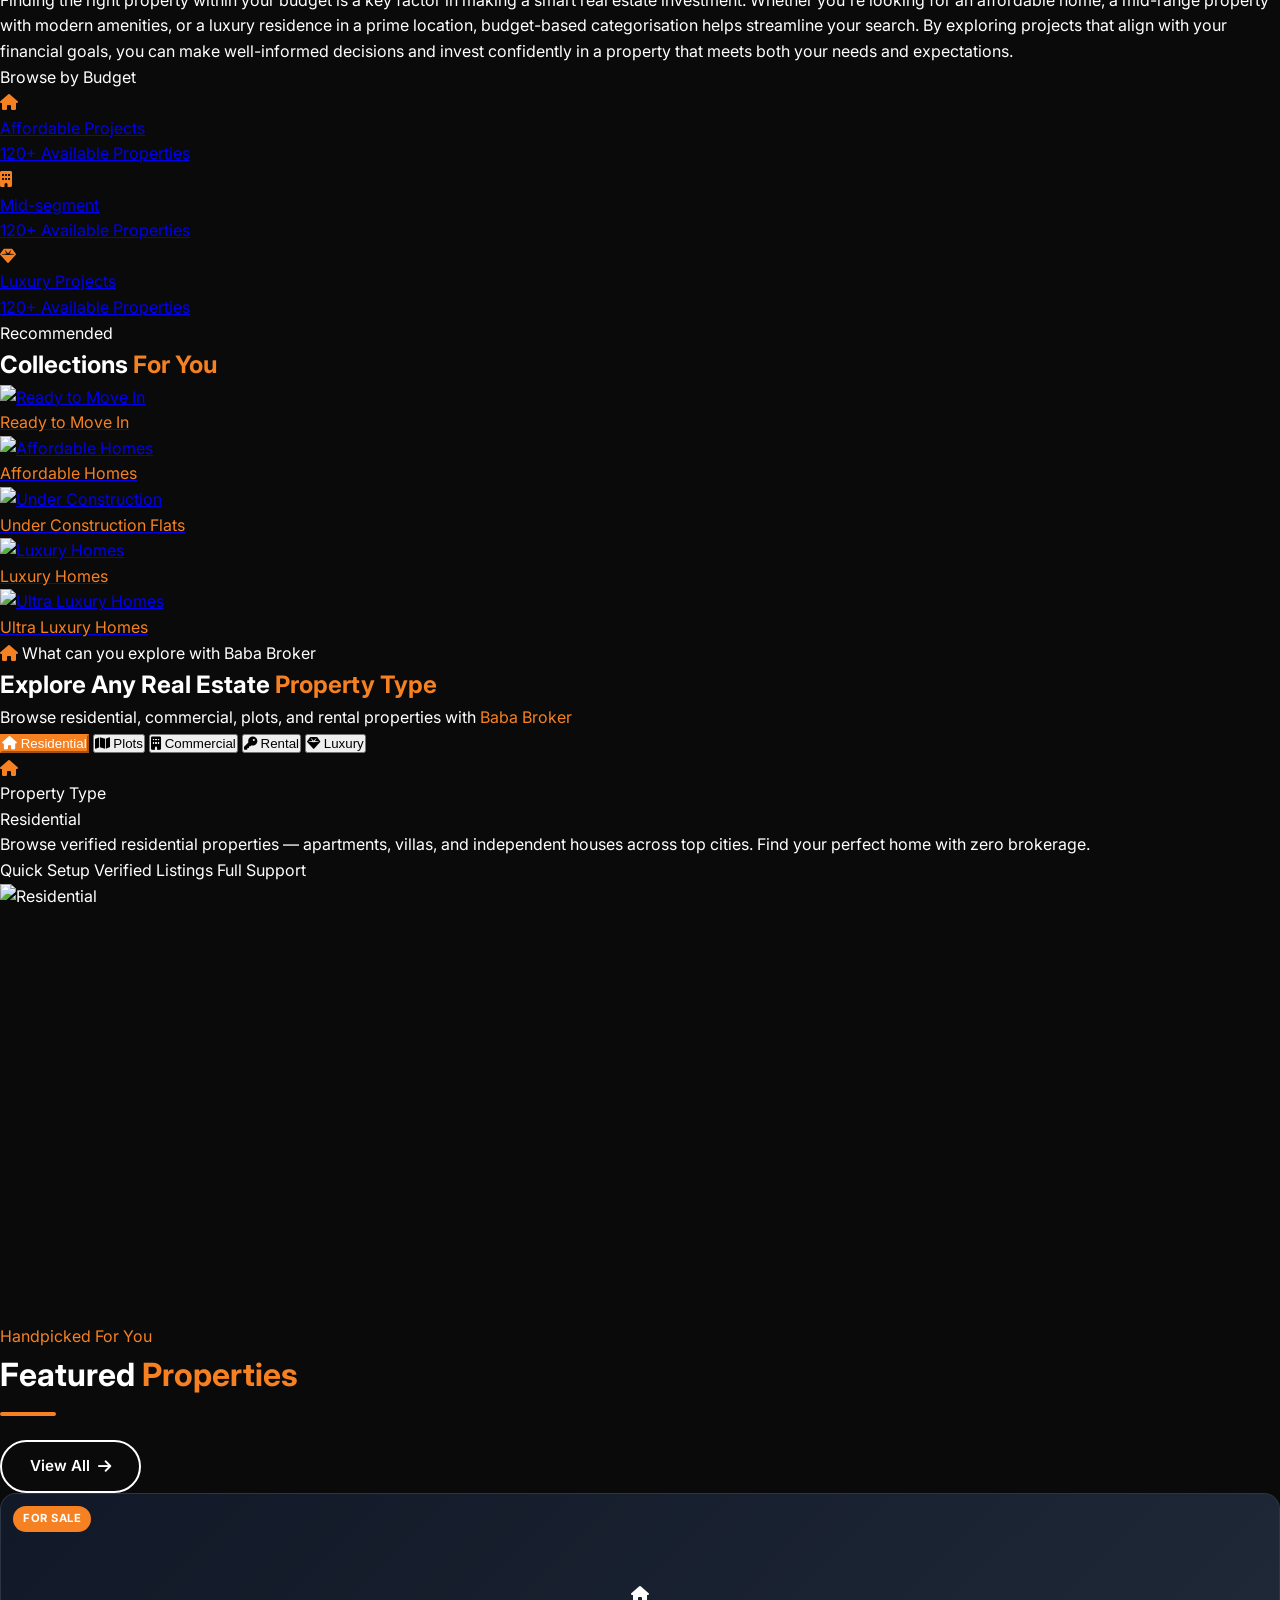
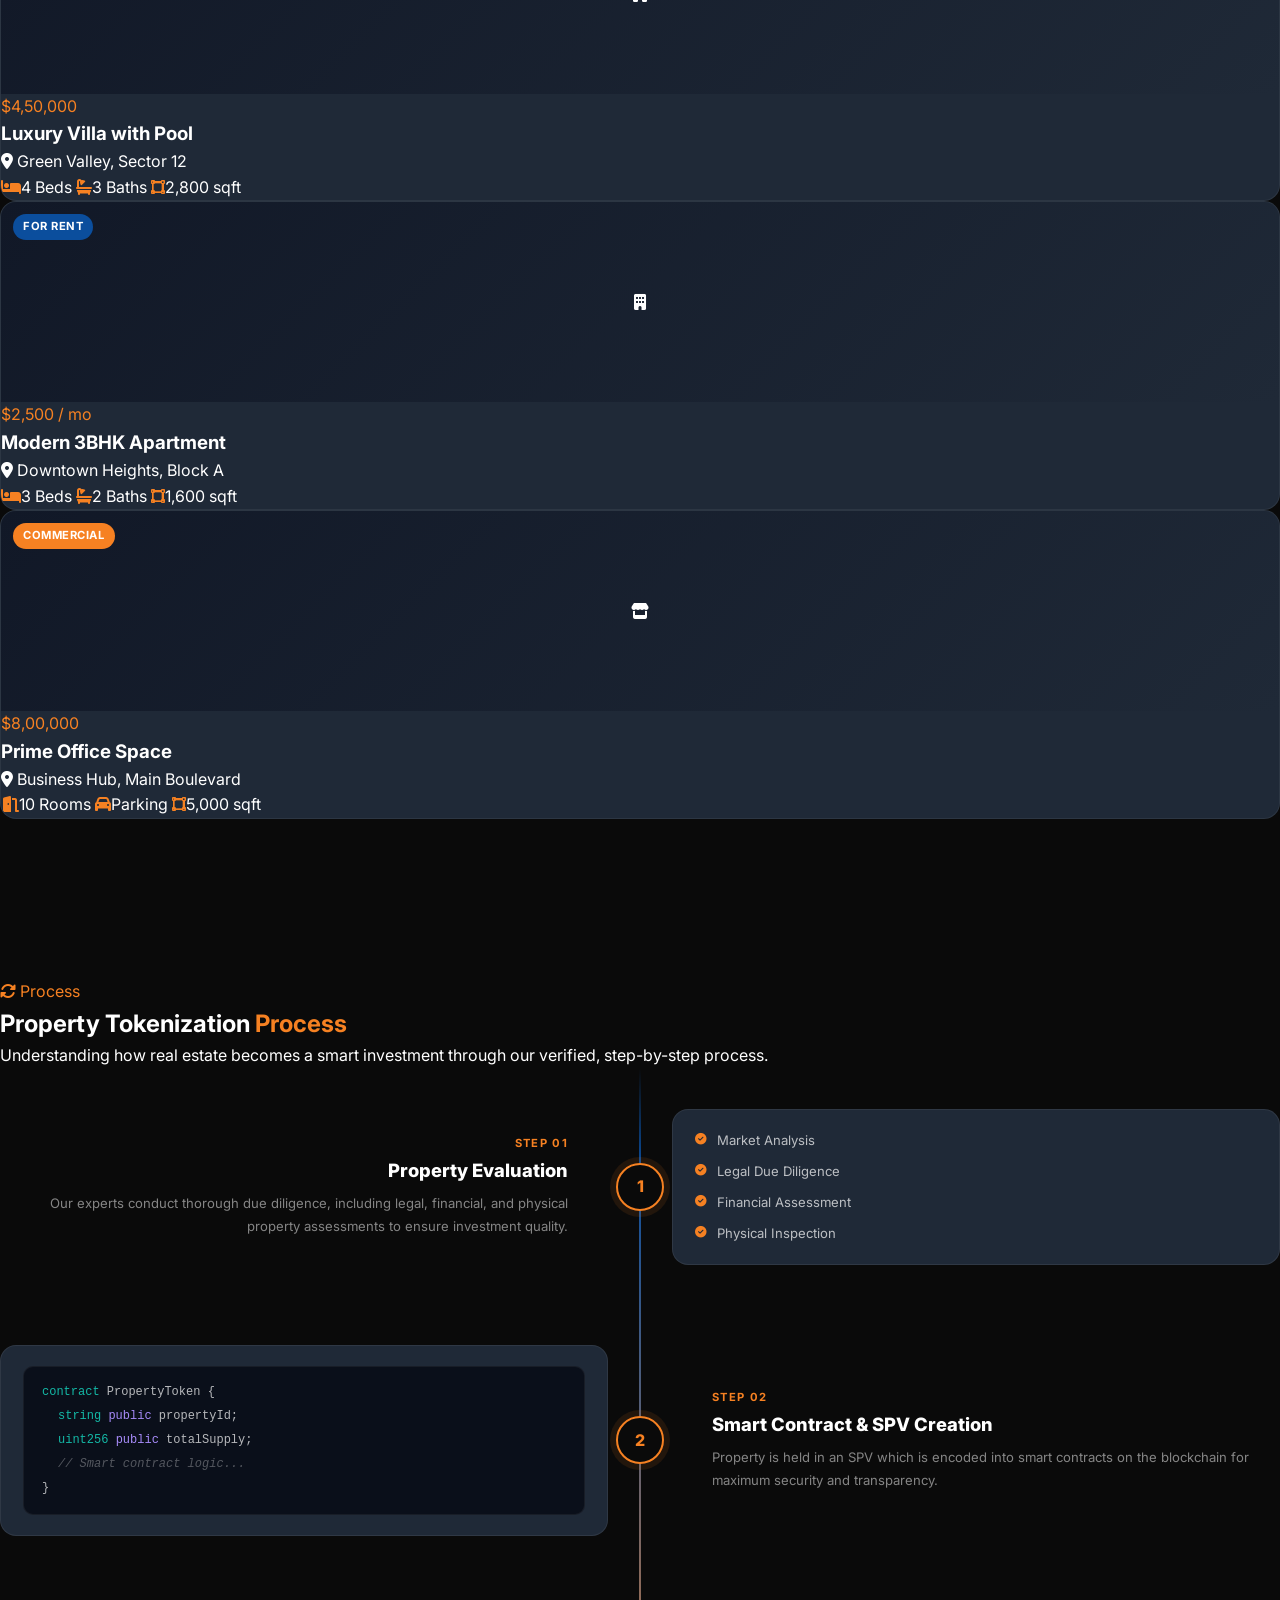
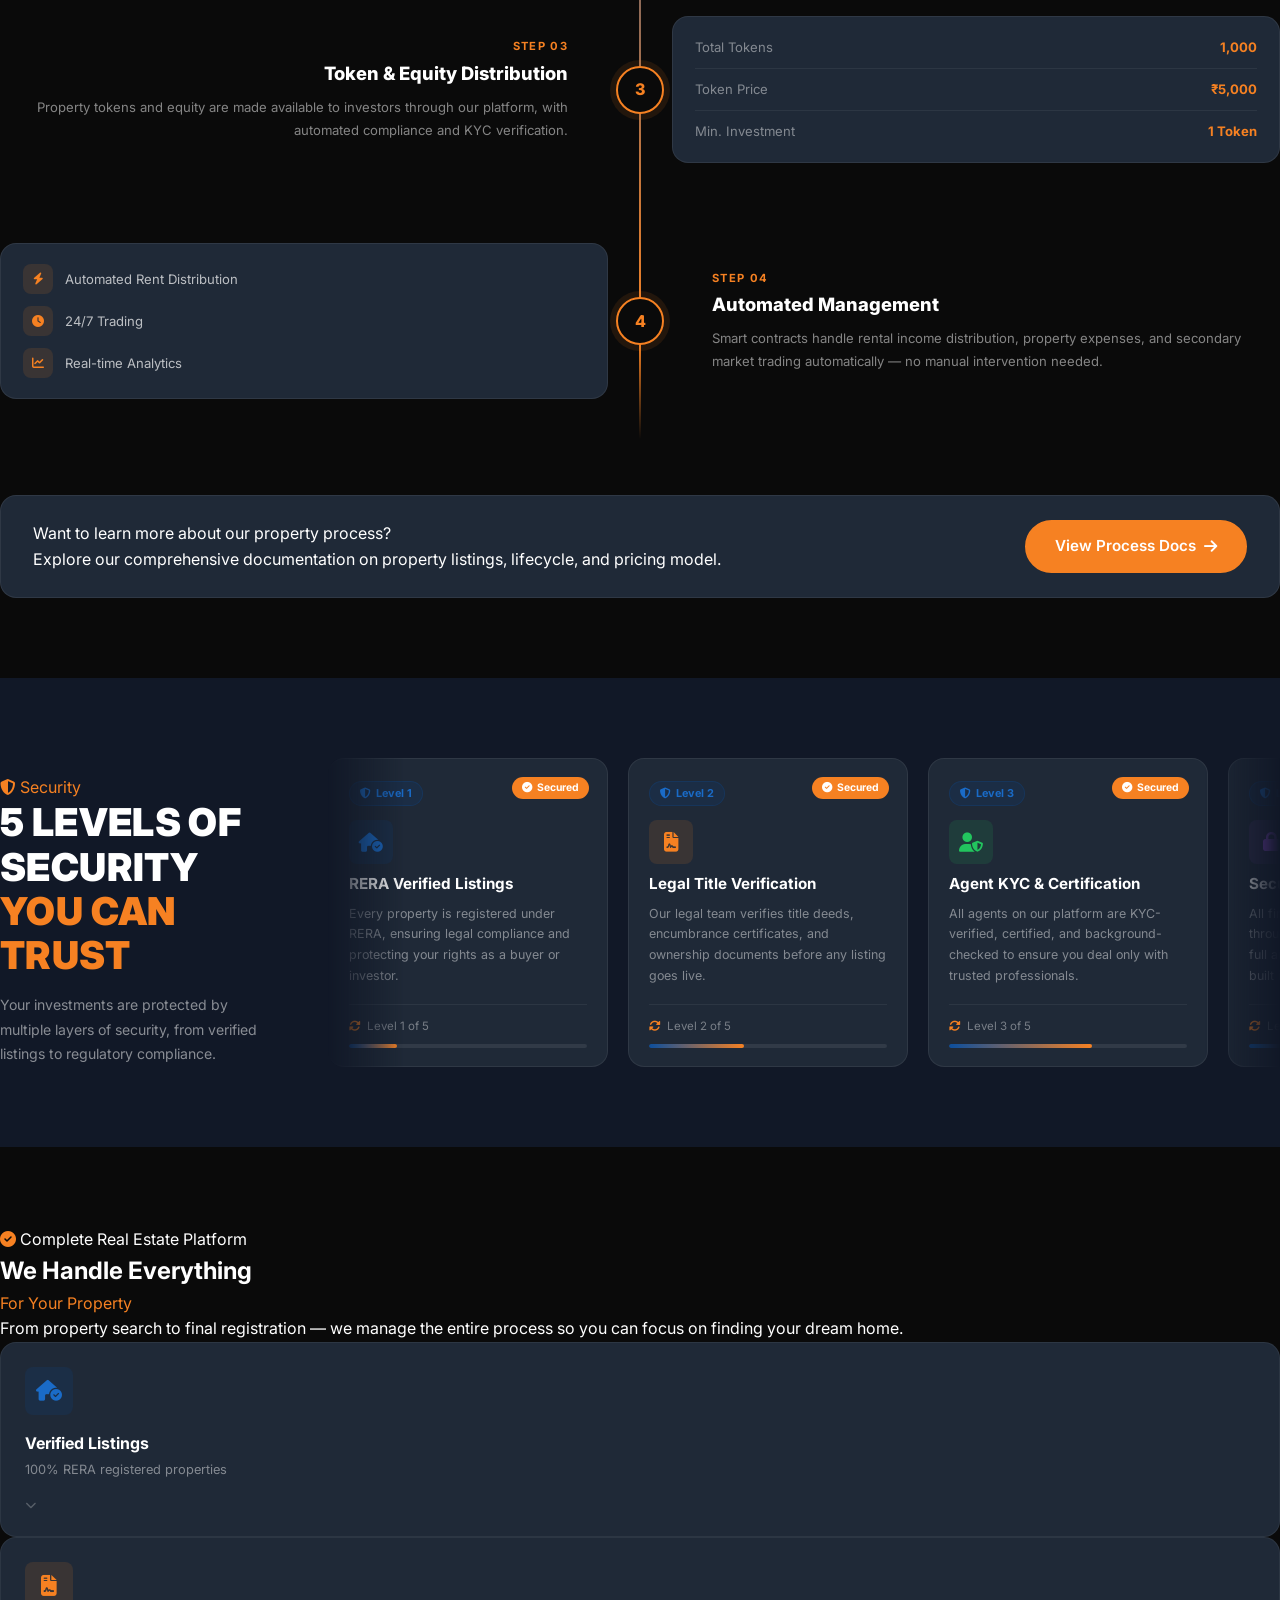
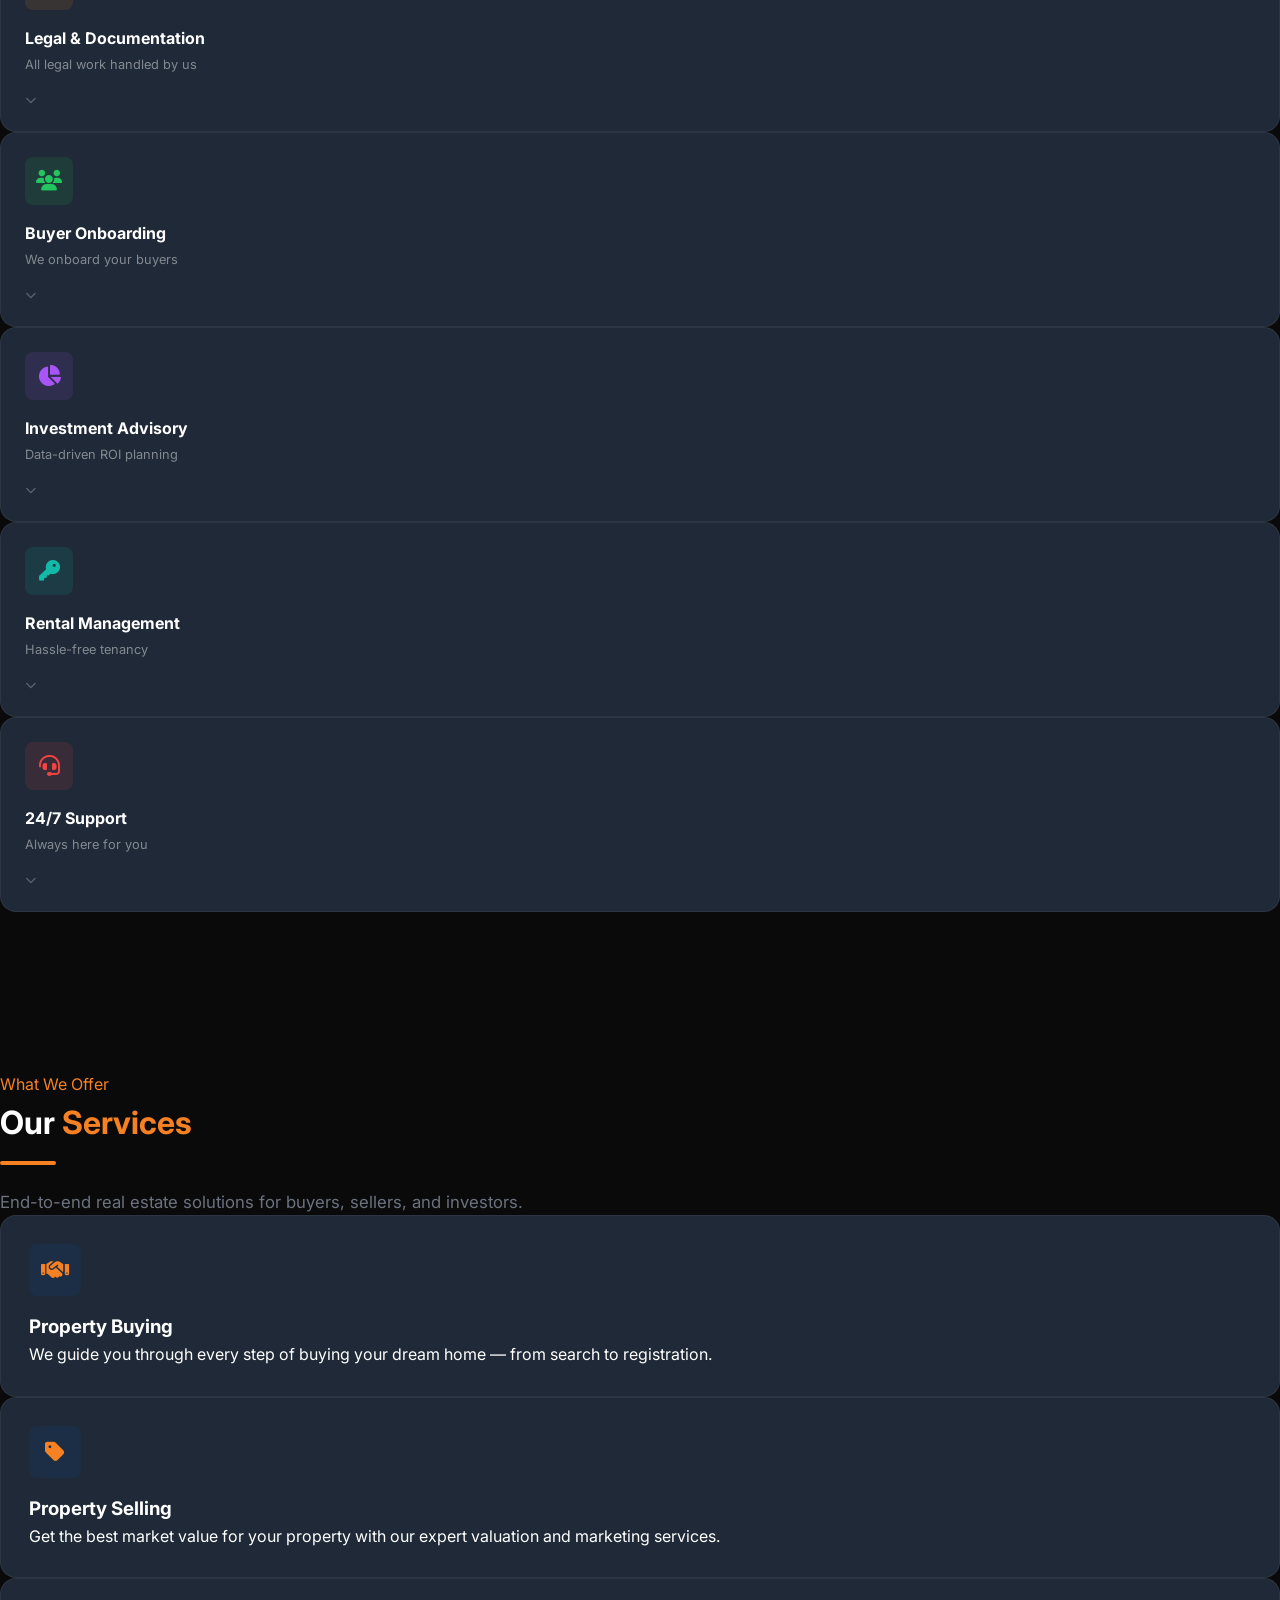
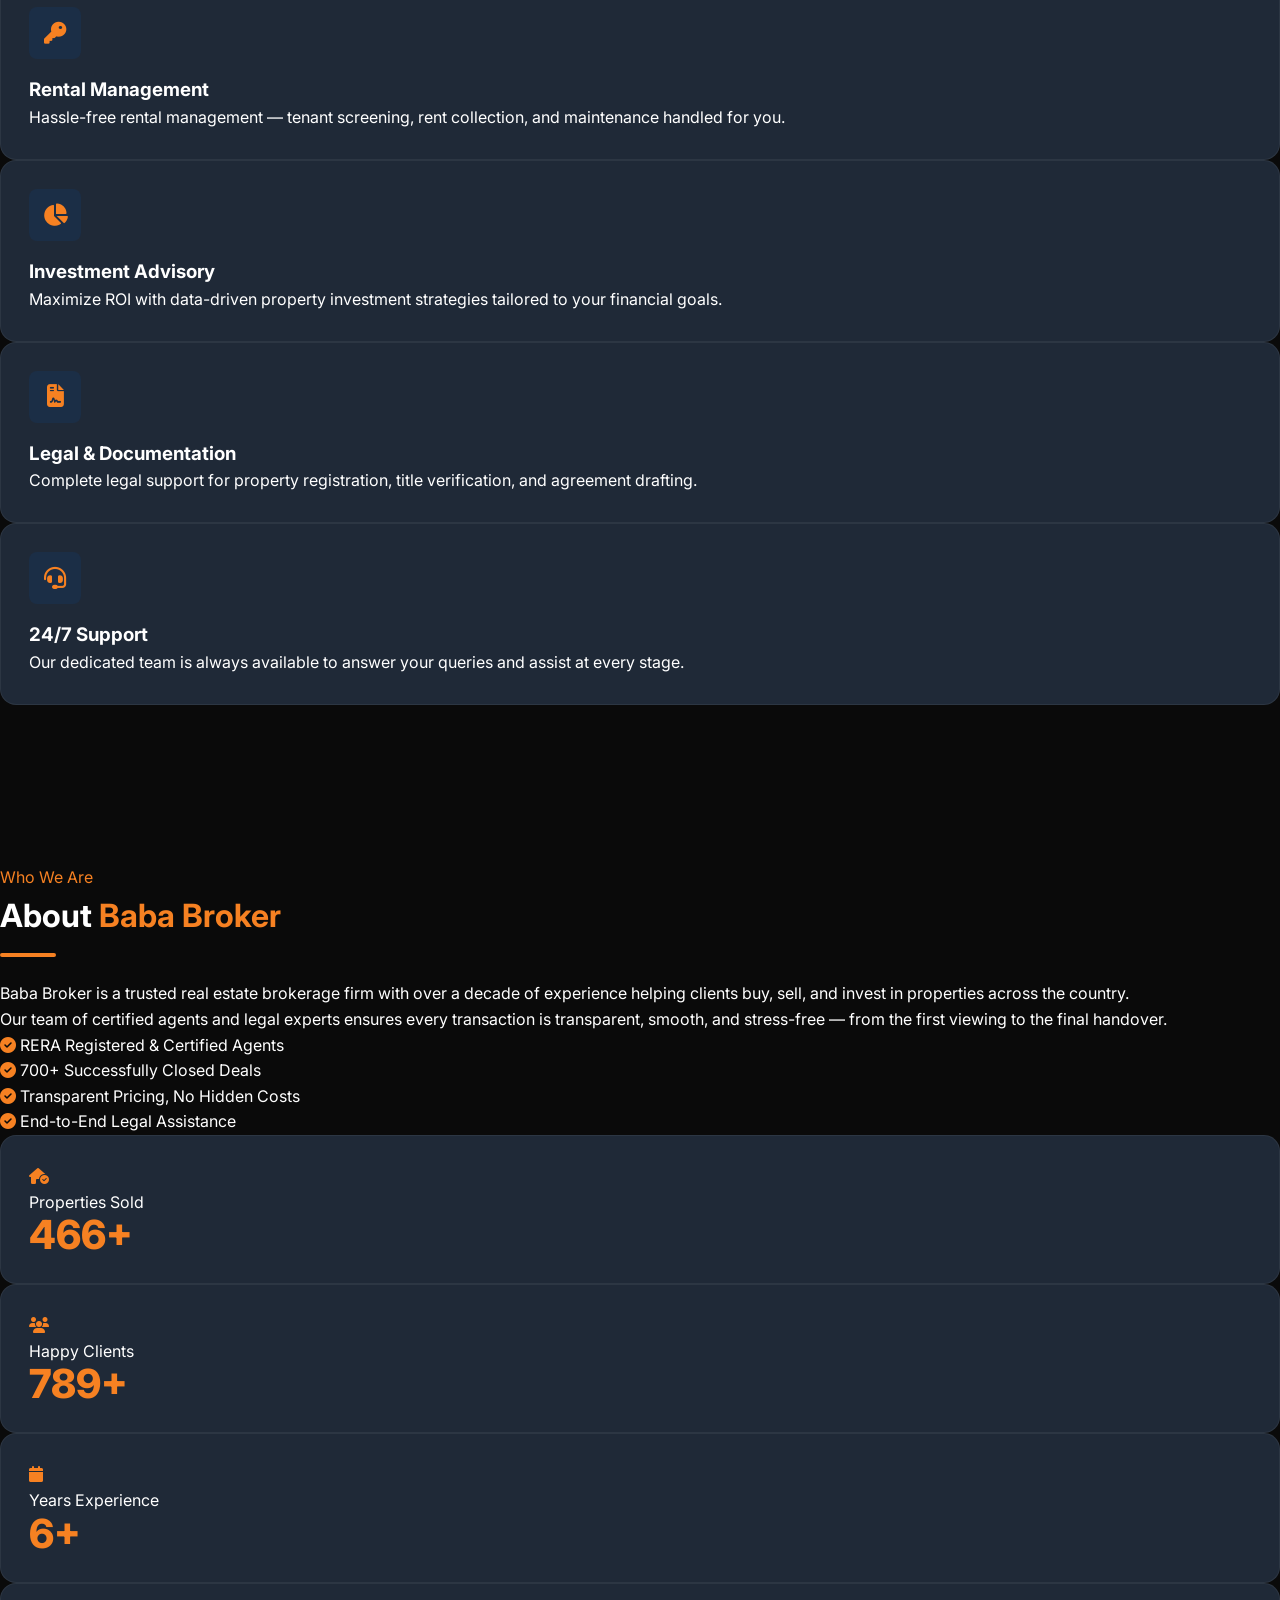
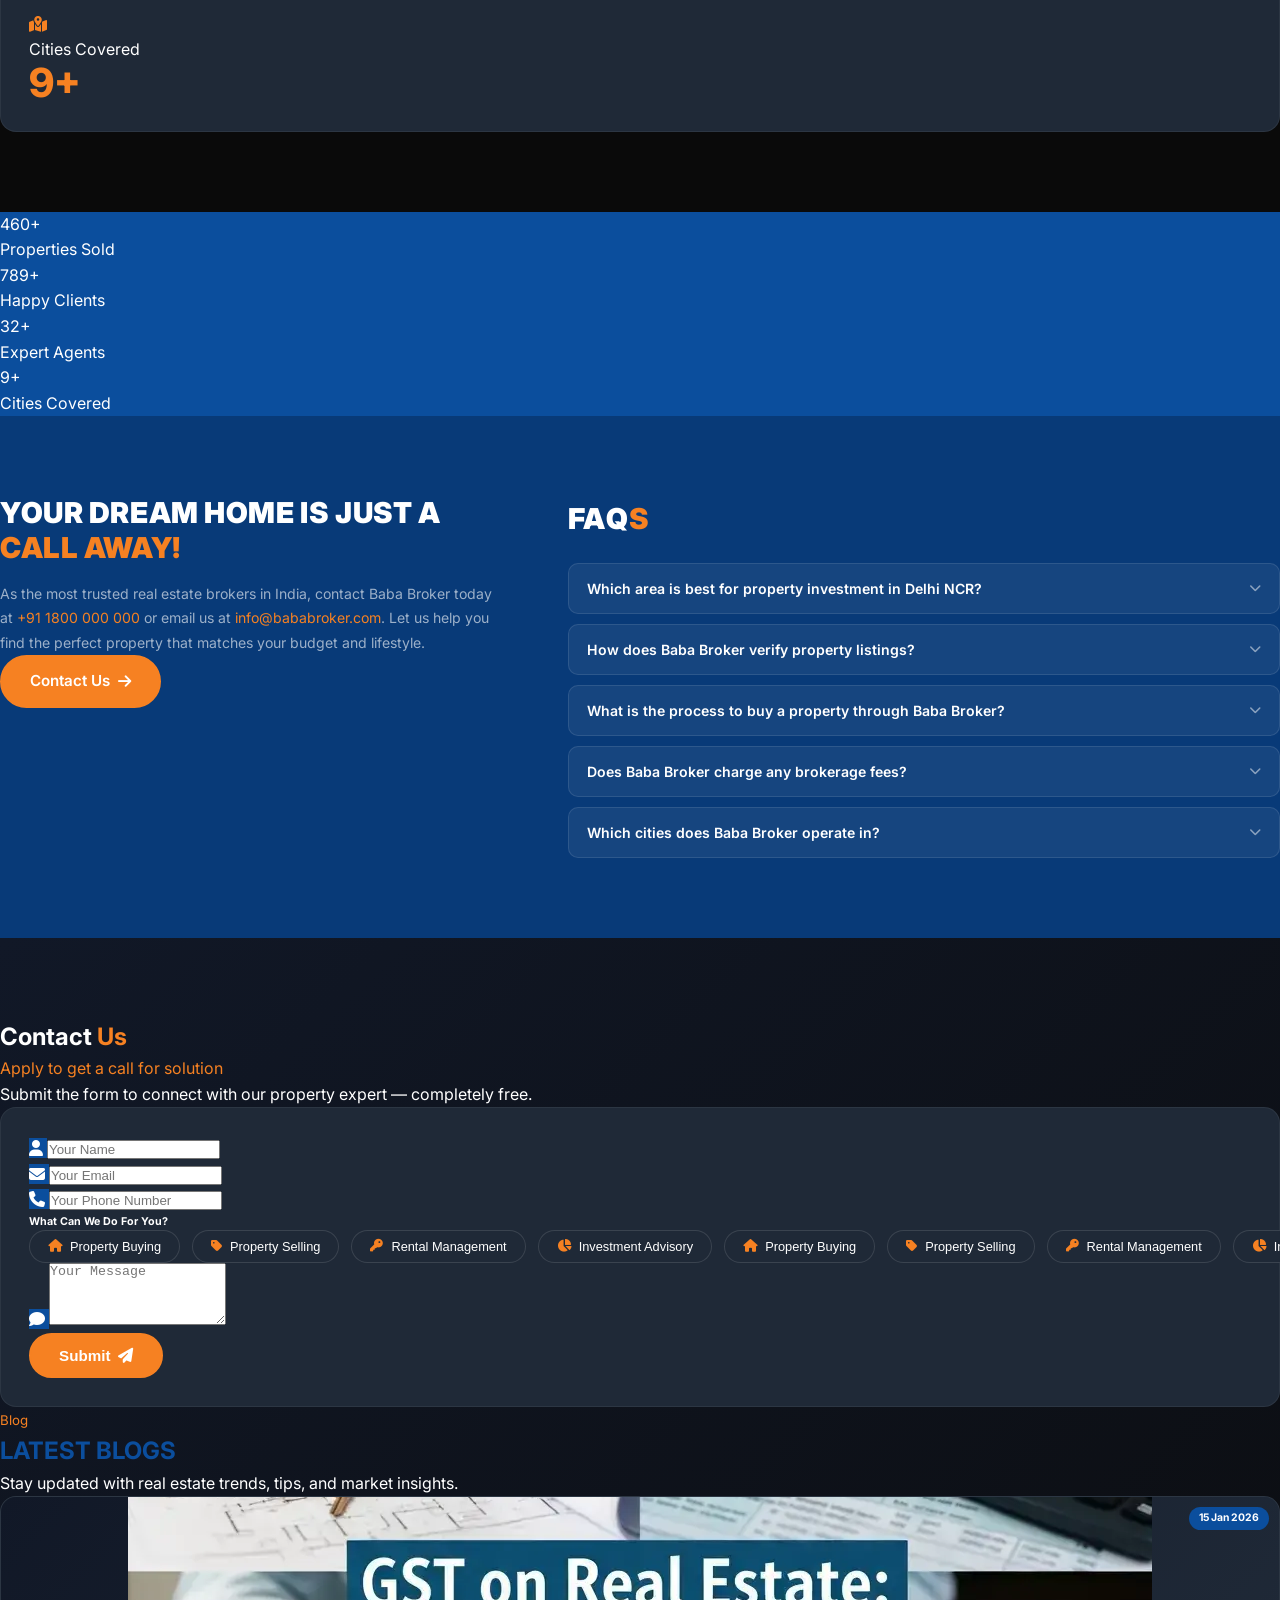
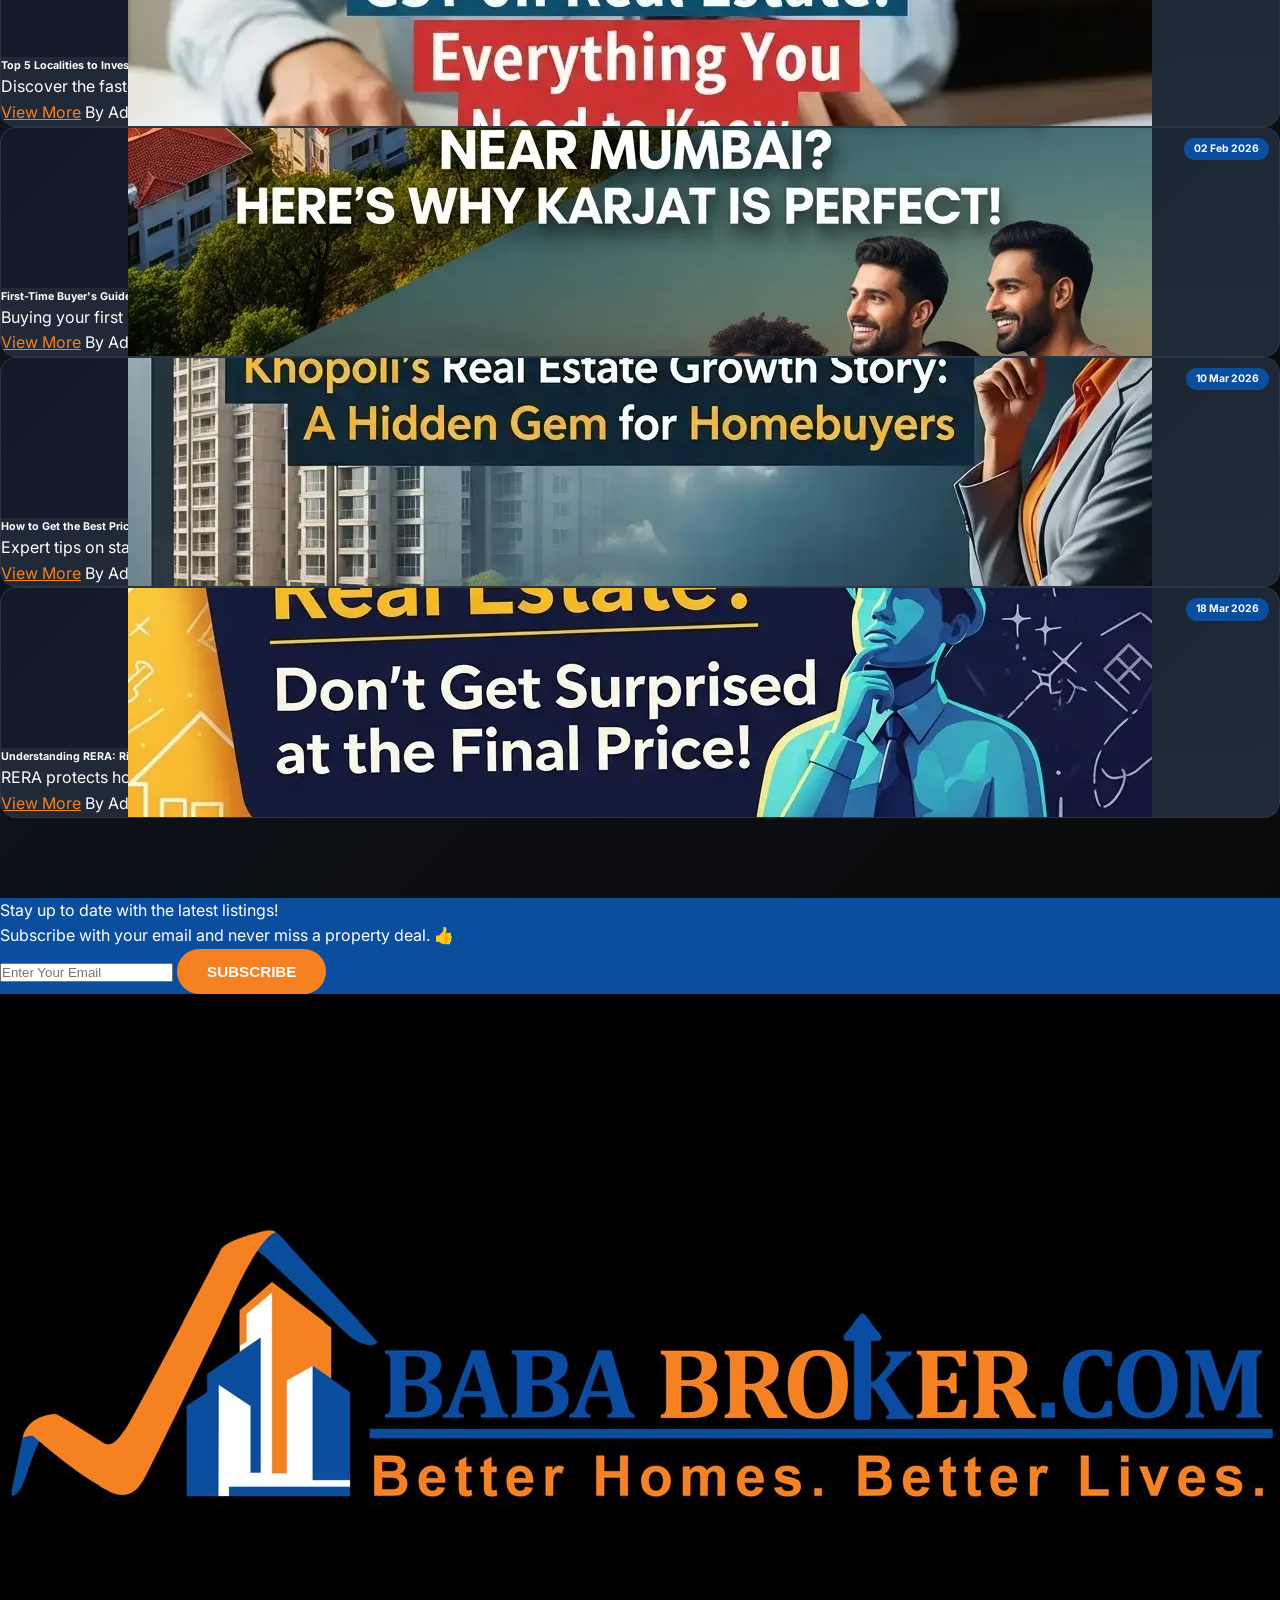
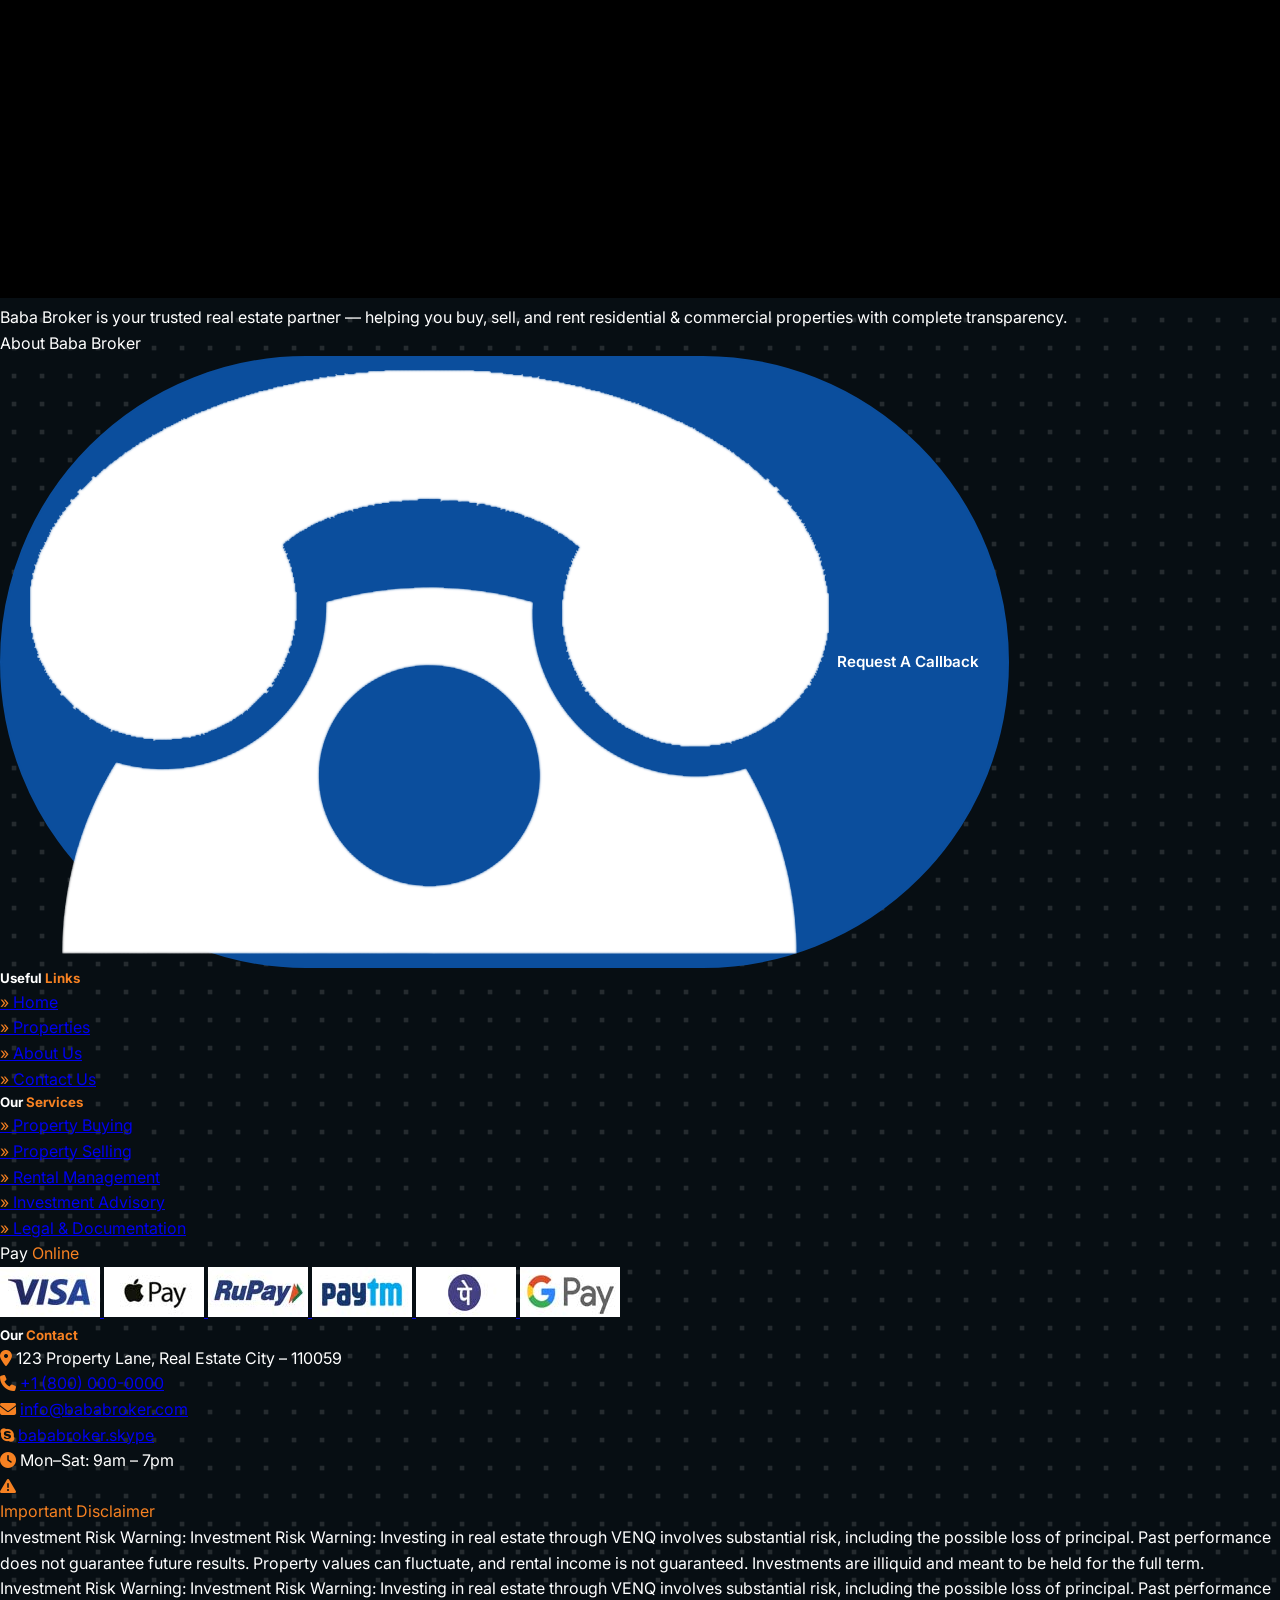
==== commit ccec8a6c: "updated pop up" ====
--- a/index.html
+++ b/index.html
@@ -2283,7 +2283,8 @@
 
     <!-- Welcome Promo Popup -->
     <div id="promoModal" class="promo-overlay" onclick="closePromoOutside(event)">
-        <div class="promo-box">
+        <!-- Slide 1 -->
+        <div class="promo-box promo-slide" id="promoSlide1">
             <button class="promo-close" onclick="closePromo()"><i class="fa-solid fa-xmark"></i></button>
             <!-- Left: Image panel -->
             <div class="promo-img-panel">
@@ -2329,6 +2330,56 @@
                 <p class="promo-dont-show">
                     <label><input type="checkbox" id="promoDontShow" onchange="promoDontShowToggle(this)"> Don't show
                         again</label>
+                </p>
+            </div>
+        </div>
+        <!-- Slide 2 -->
+        <div class="promo-box promo-slide promo-slide-hidden" id="promoSlide2">
+            <button class="promo-close" onclick="closePromo()"><i class="fa-solid fa-xmark"></i></button>
+            <!-- Left: Image panel -->
+            <div class="promo-img-panel" style="background: linear-gradient(135deg, #1a4731 0%, #0d2b1e 100%);">
+                <div class="promo-img-inner">
+                    <div class="promo-img-placeholder">
+                        <i class="fa-solid fa-city text-white/20" style="font-size:5rem;"></i>
+                    </div>
+                    <div class="promo-img-badge">
+                        <p class="promo-badge-title">Exclusive <span>Investment</span></p>
+                        <p class="promo-badge-sub">High-yield commercial spaces</p>
+                    </div>
+                    <div class="promo-offer-bar" style="background: #0d2b1e;">
+                        <p class="promo-offer-title"><i class="fa-solid fa-percent"></i> Zero Brokerage Deal</p>
+                        <p class="promo-offer-sub">Direct from builder — Limited units available</p>
+                    </div>
+                </div>
+            </div>
+            <!-- Right: Details panel -->
+            <div class="promo-detail-panel">
+                <div class="promo-brand">
+                    <span class="promo-brand-icon"><i class="fa-solid fa-handshake"></i></span>
+                    <span class="promo-brand-name">Baba <span class="text-accent">Broker</span></span>
+                </div>
+                <h2 class="promo-property-name">Commercial <span class="text-accent">Spaces</span><br>For Smart
+                    Investors</h2>
+                <p class="promo-property-loc"><i class="fa-solid fa-location-dot text-accent"></i> Noida, Gurugram &amp;
+                    Pune</p>
+                <p class="promo-property-desc">Office spaces and retail shops with guaranteed rental returns. Fully
+                    furnished options available.</p>
+                <div class="promo-stats">
+                    <div class="promo-stat">
+                        <strong>Shops &amp; Offices</strong>
+                        <small>Starting at ₹25L+</small>
+                    </div>
+                    <div class="promo-stat-divider"></div>
+                    <div class="promo-stat">
+                        <strong>8–10% Returns</strong>
+                        <small>Assured Rental Yield</small>
+                    </div>
+                </div>
+                <a href="./contact-us.html" class="promo-cta-btn" onclick="closePromo()">
+                    Book a Site Visit <i class="fa-solid fa-arrow-right"></i>
+                </a>
+                <p class="promo-dont-show">
+                    <label><input type="checkbox" onchange="promoDontShowToggle(this)"> Don't show again</label>
                 </p>
             </div>
         </div>
--- a/assets/css/style.css
+++ b/assets/css/style.css
@@ -2144,6 +2144,10 @@
     opacity: 1;
 }
 
+.promo-overlay.open .promo-slide-hidden {
+    opacity: 0 !important;
+}
+
 @media (max-width: 640px) {
     .promo-box {
         grid-template-columns: 1fr;
@@ -2377,6 +2381,22 @@
 .promo-dont-show input[type="checkbox"] {
     accent-color: var(--color-accent);
     cursor: pointer;
+}
+
+/* Promo slide switching */
+.promo-slide {
+    transition: opacity 0.5s ease;
+}
+
+.promo-slide-hidden {
+    opacity: 0 !important;
+    pointer-events: none;
+    position: absolute !important;
+    top: 50%;
+    left: 50%;
+    transform: translate(-50%, -50%) scale(1) translateY(0) !important;
+    width: 100%;
+    max-width: 860px;
 }
 
 
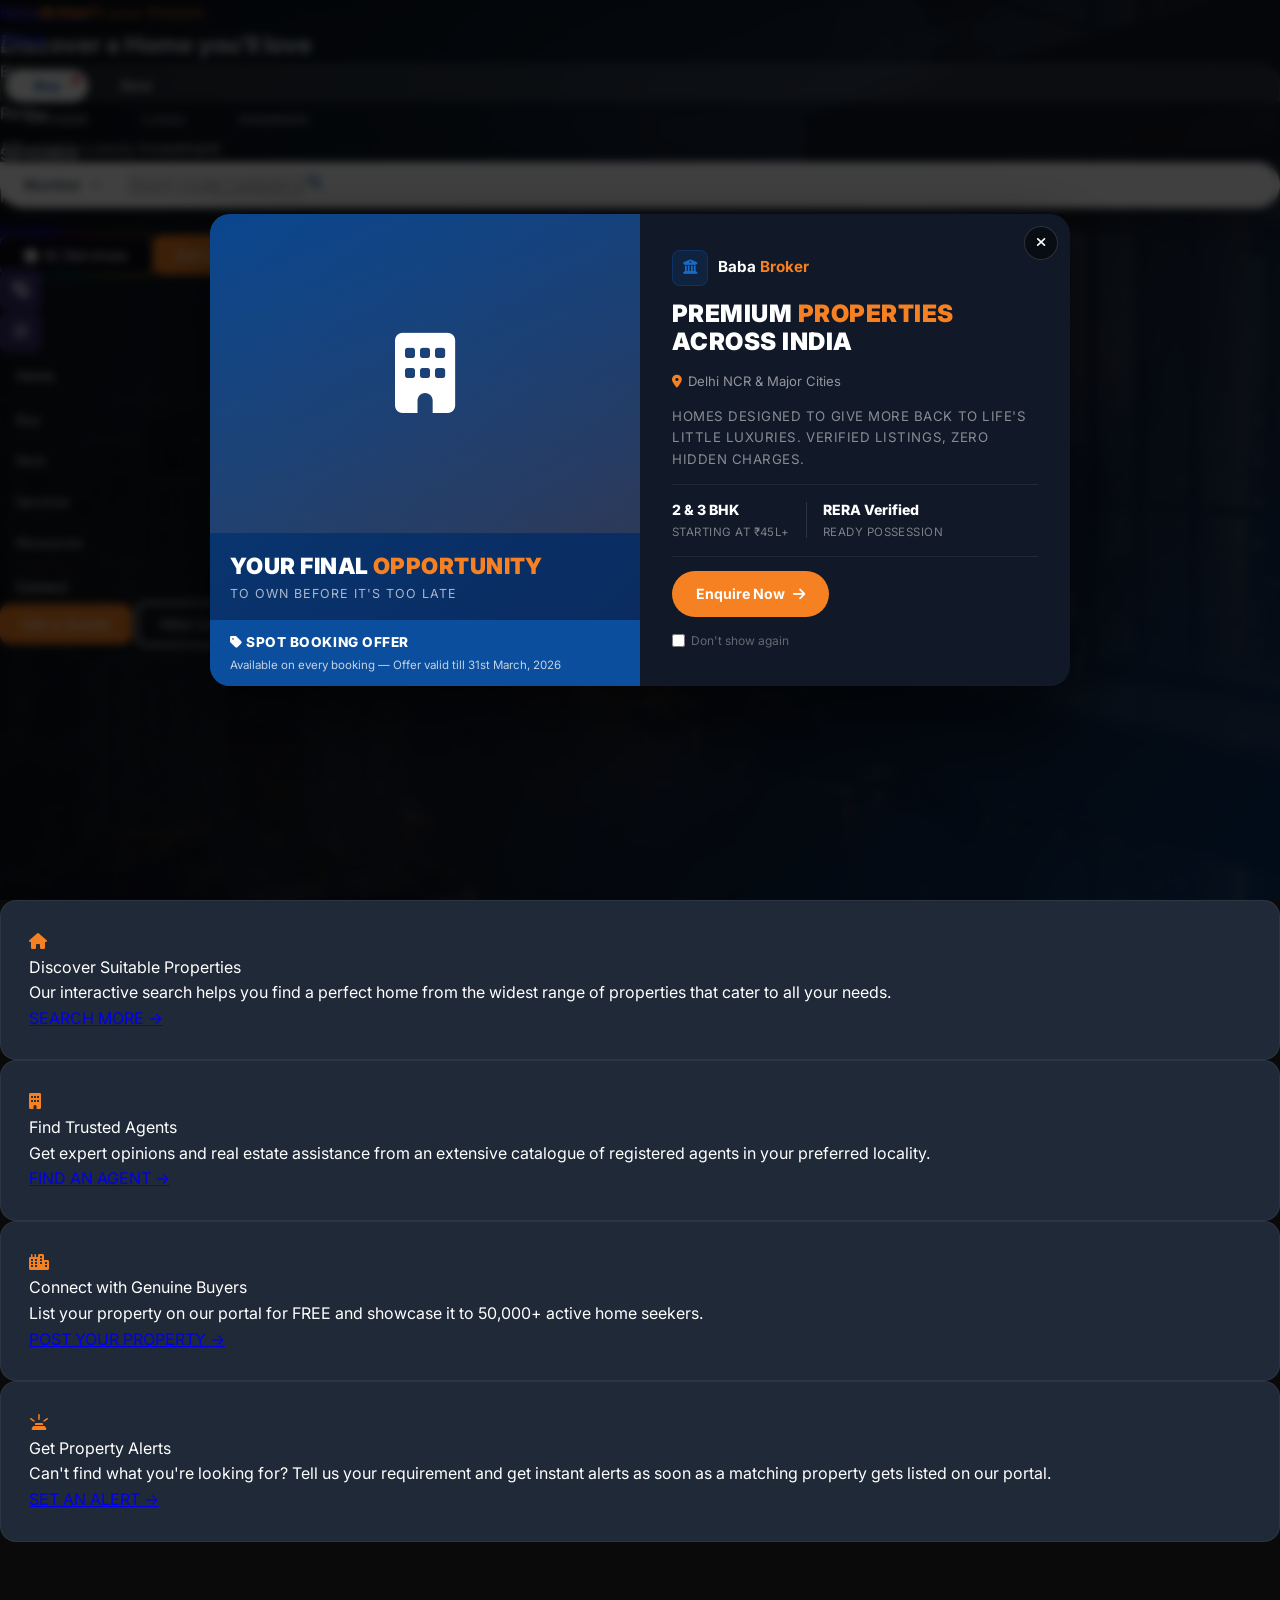
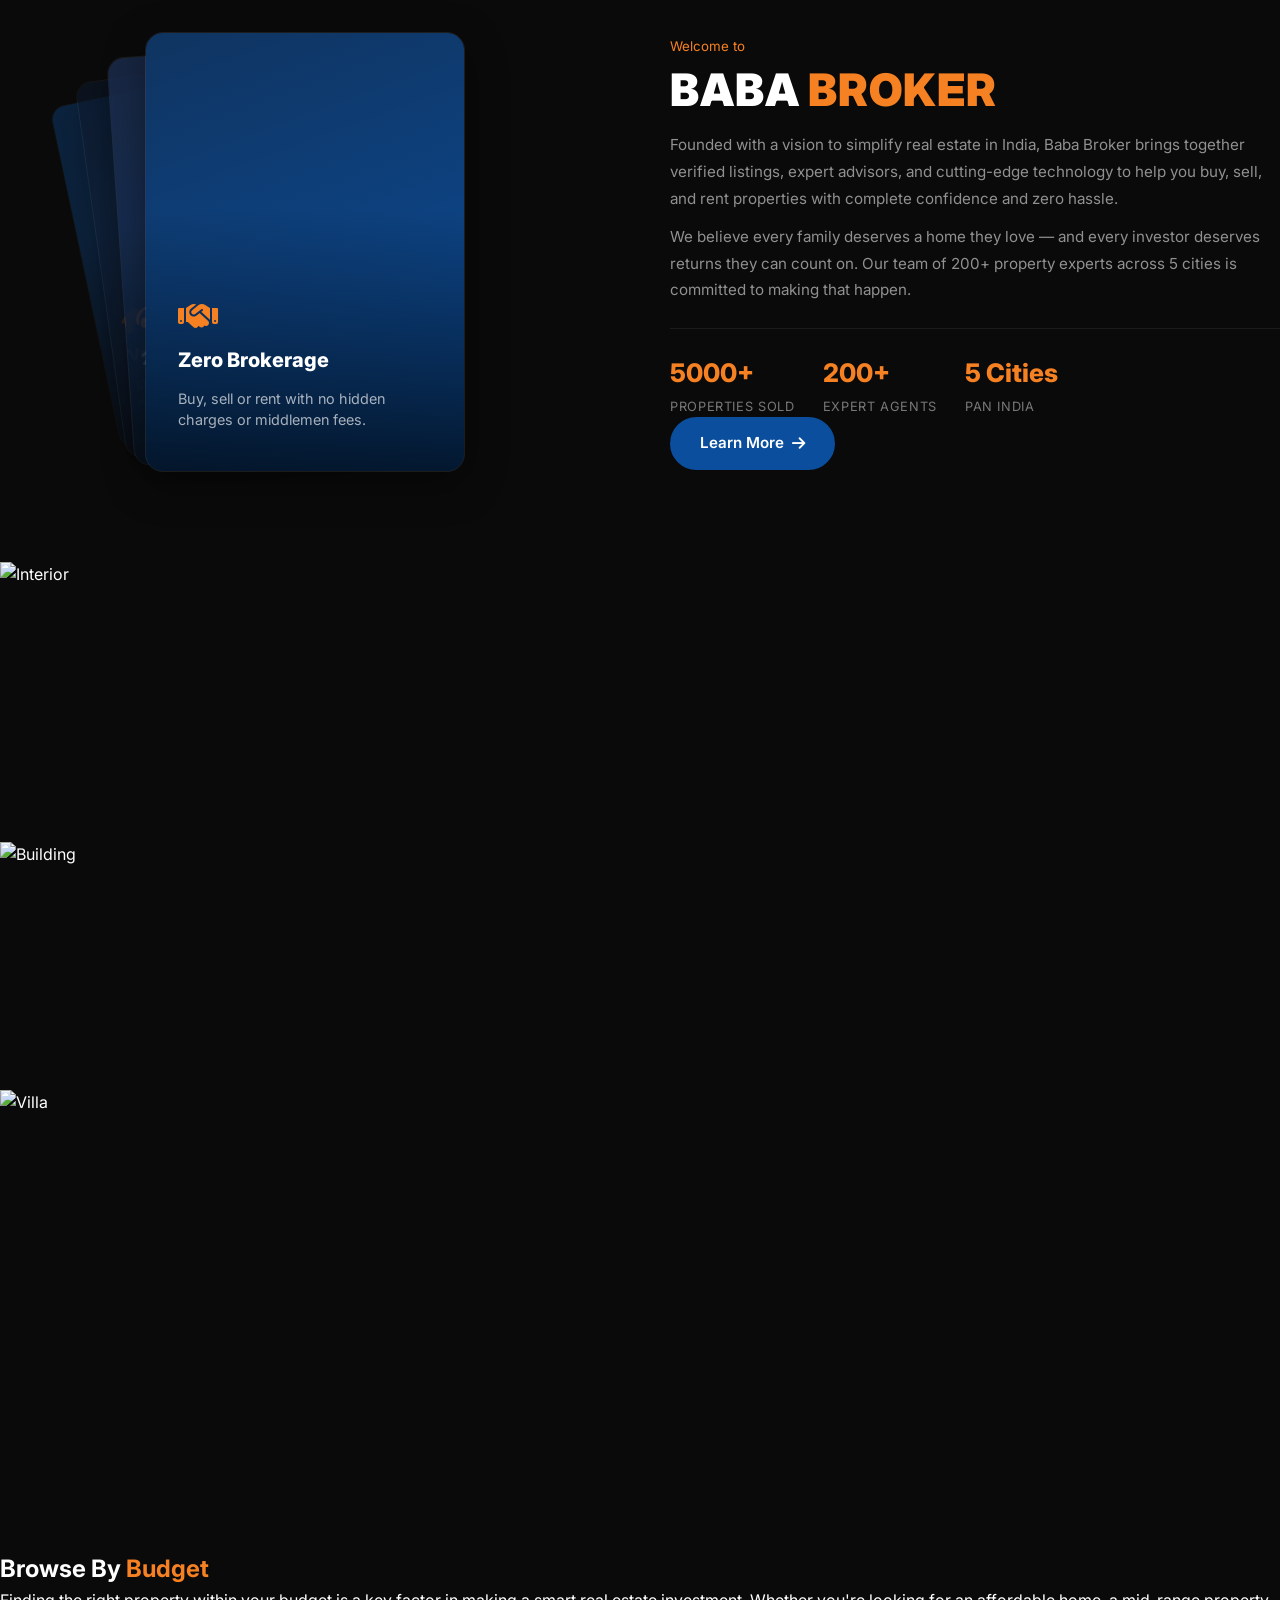
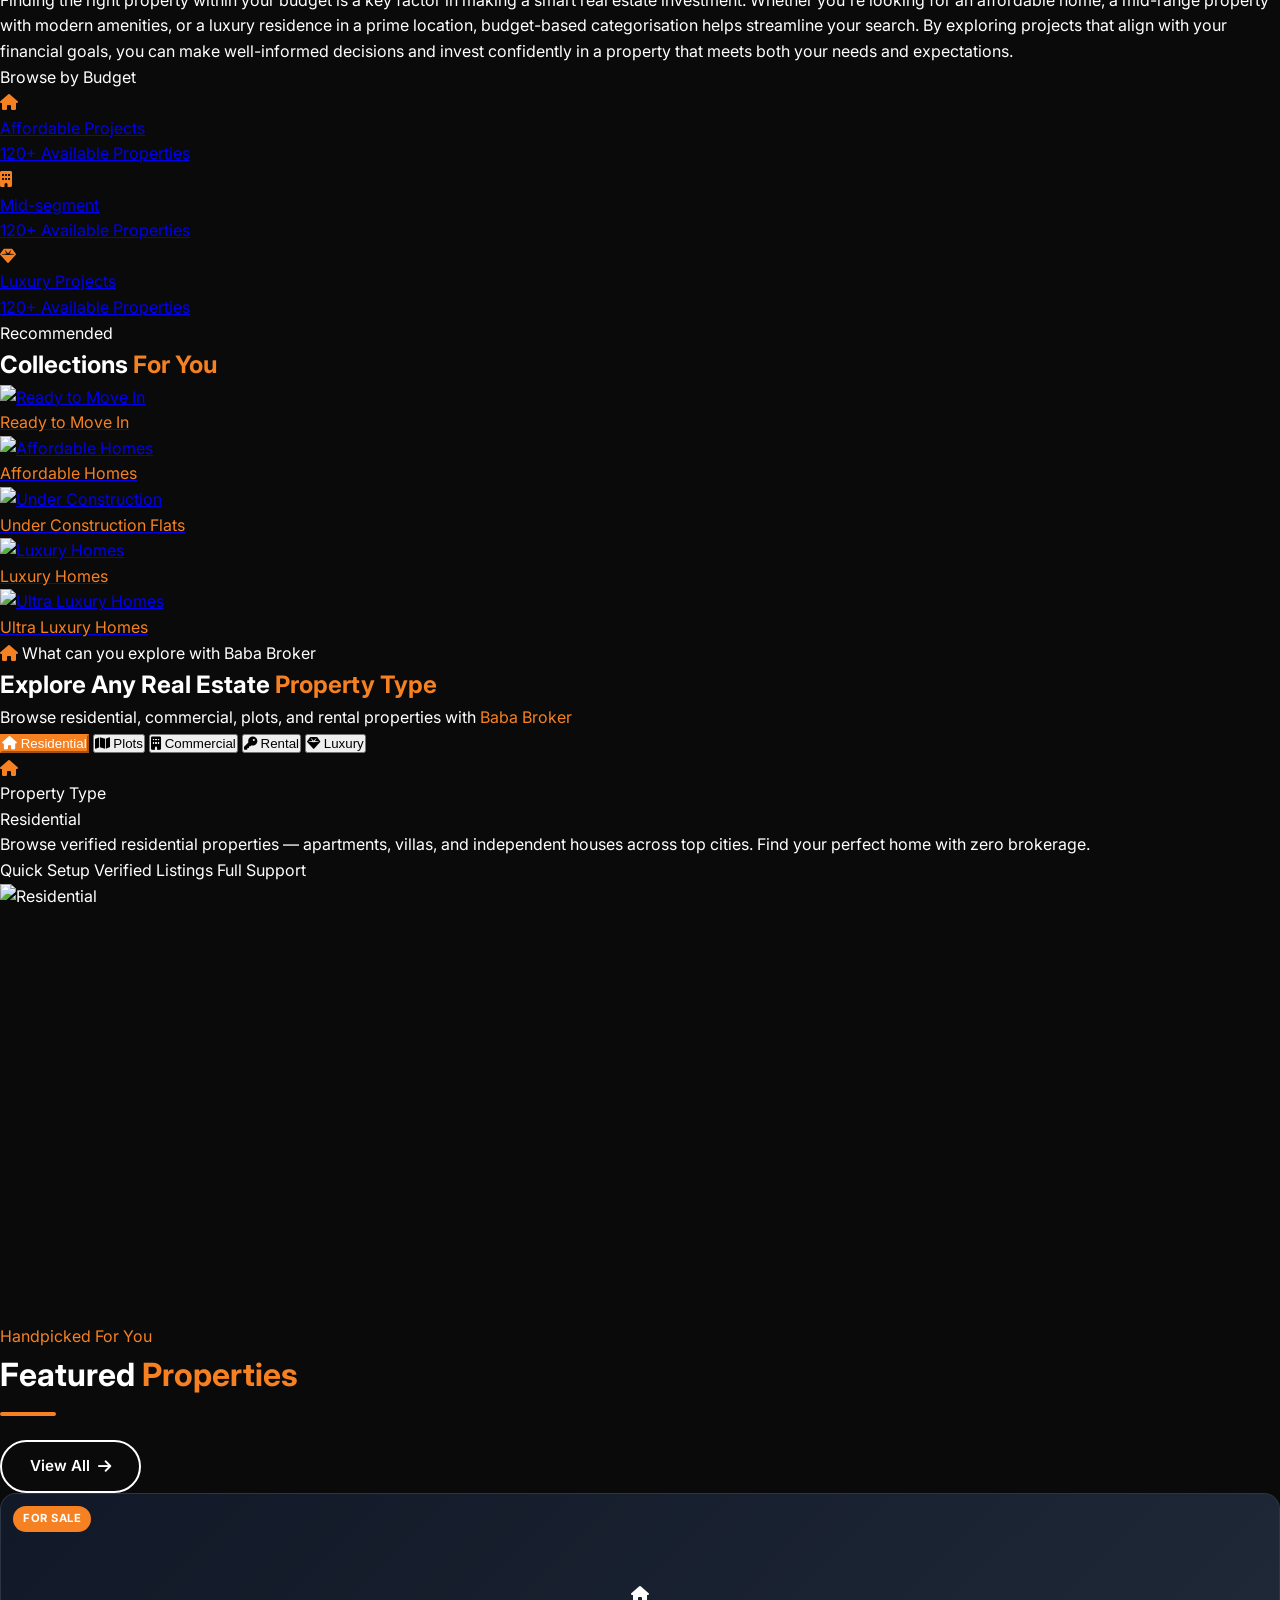
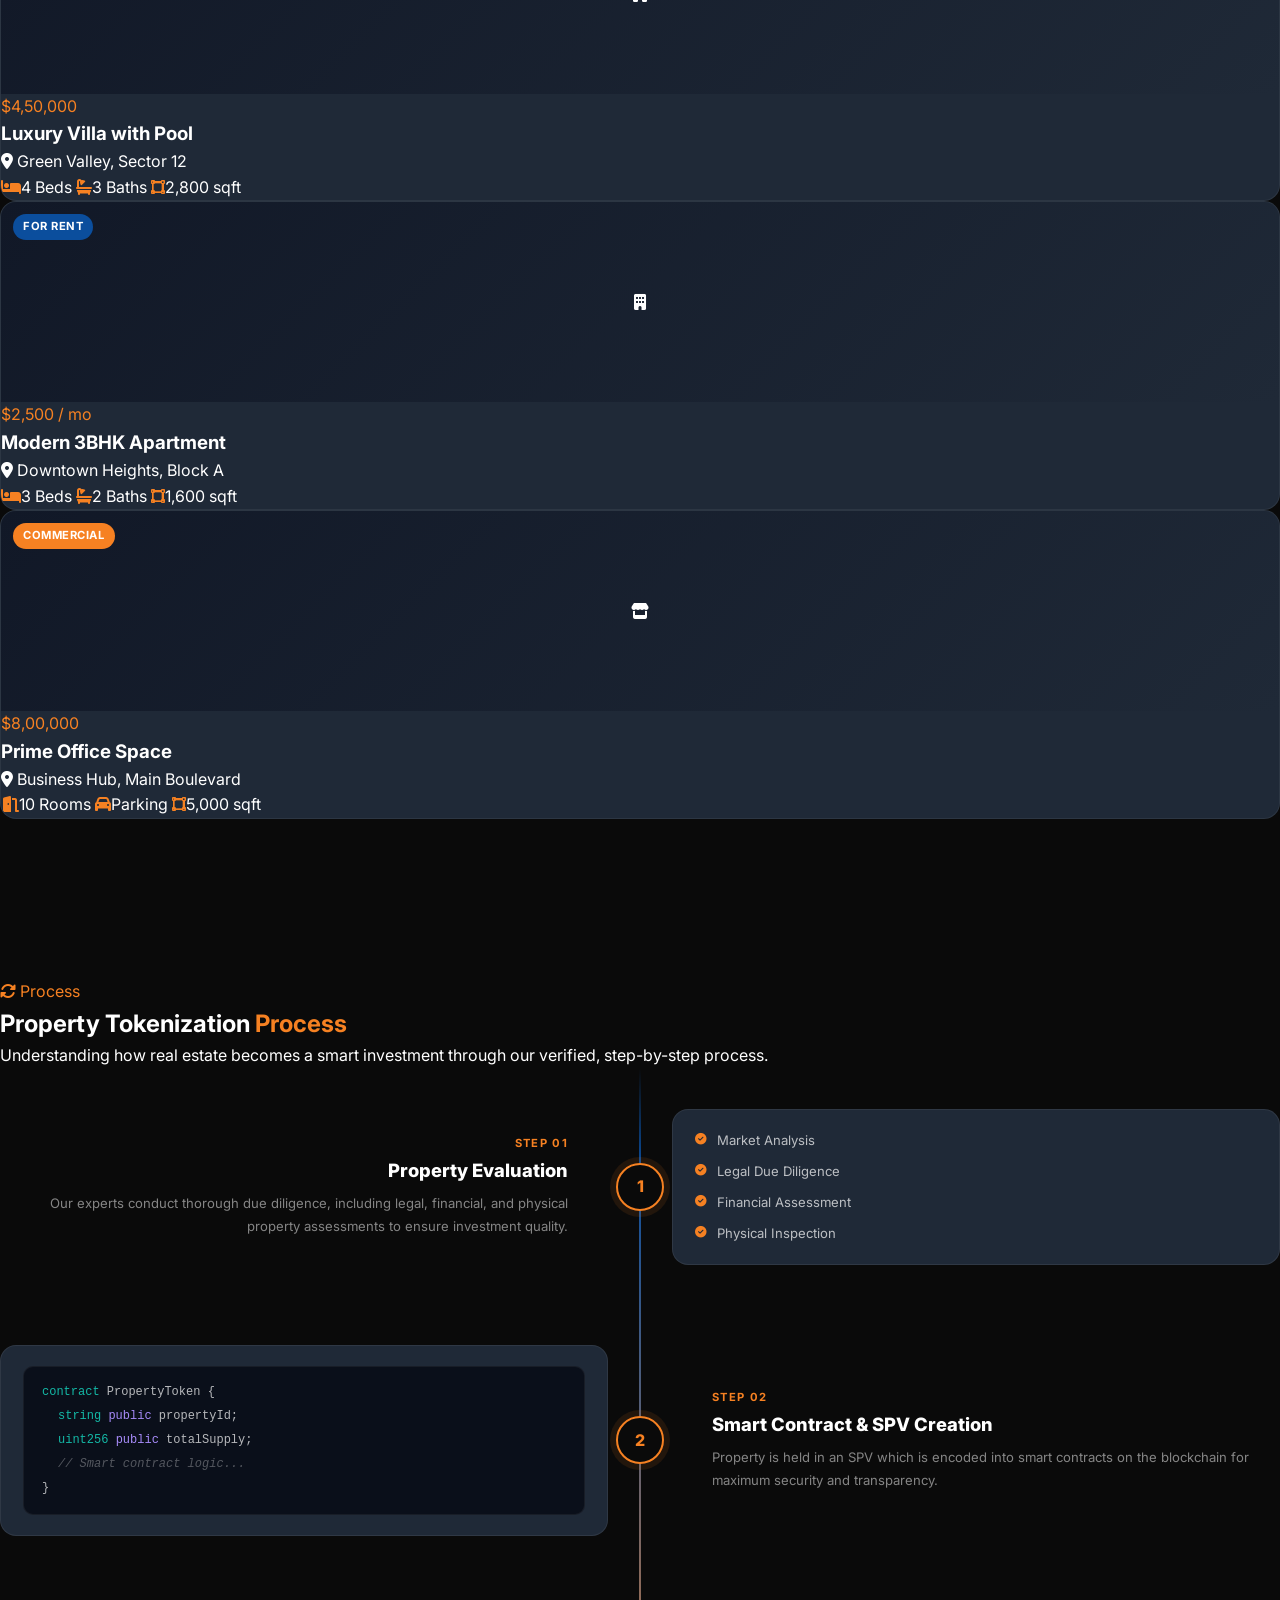
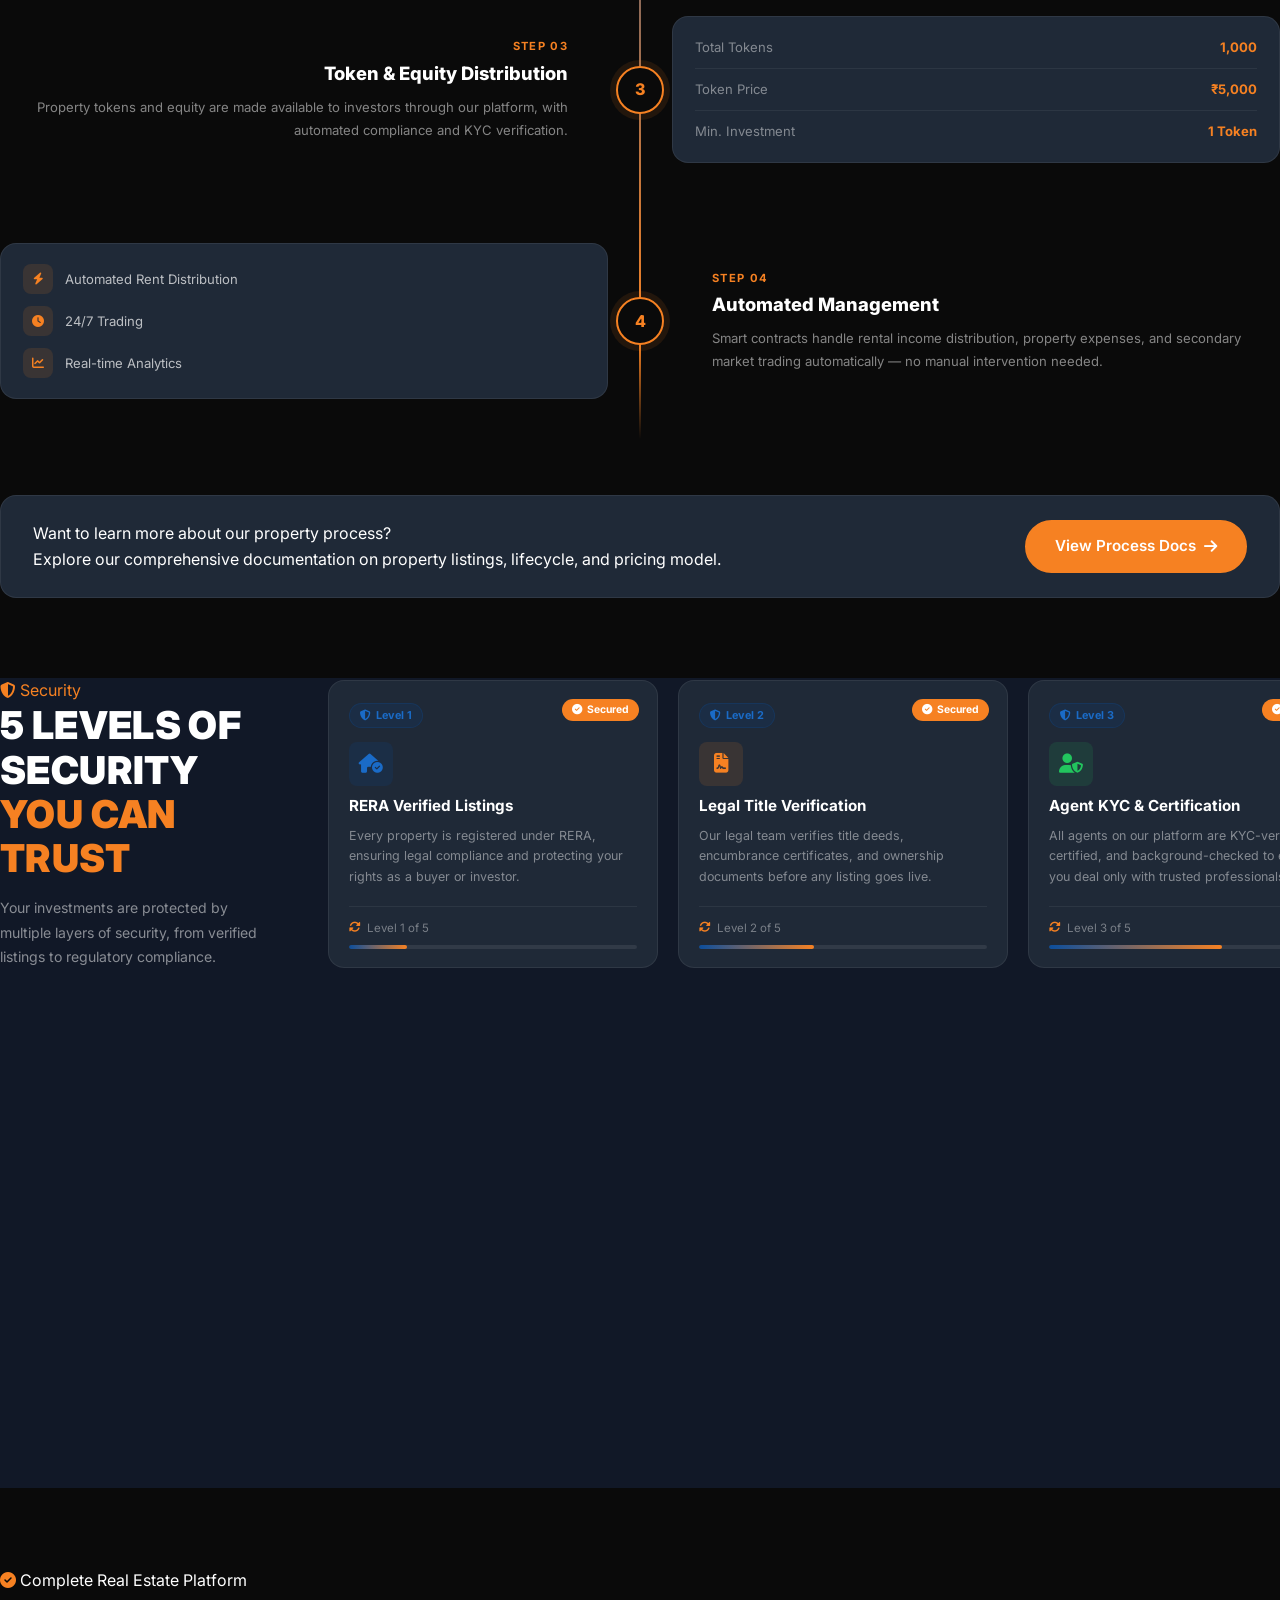
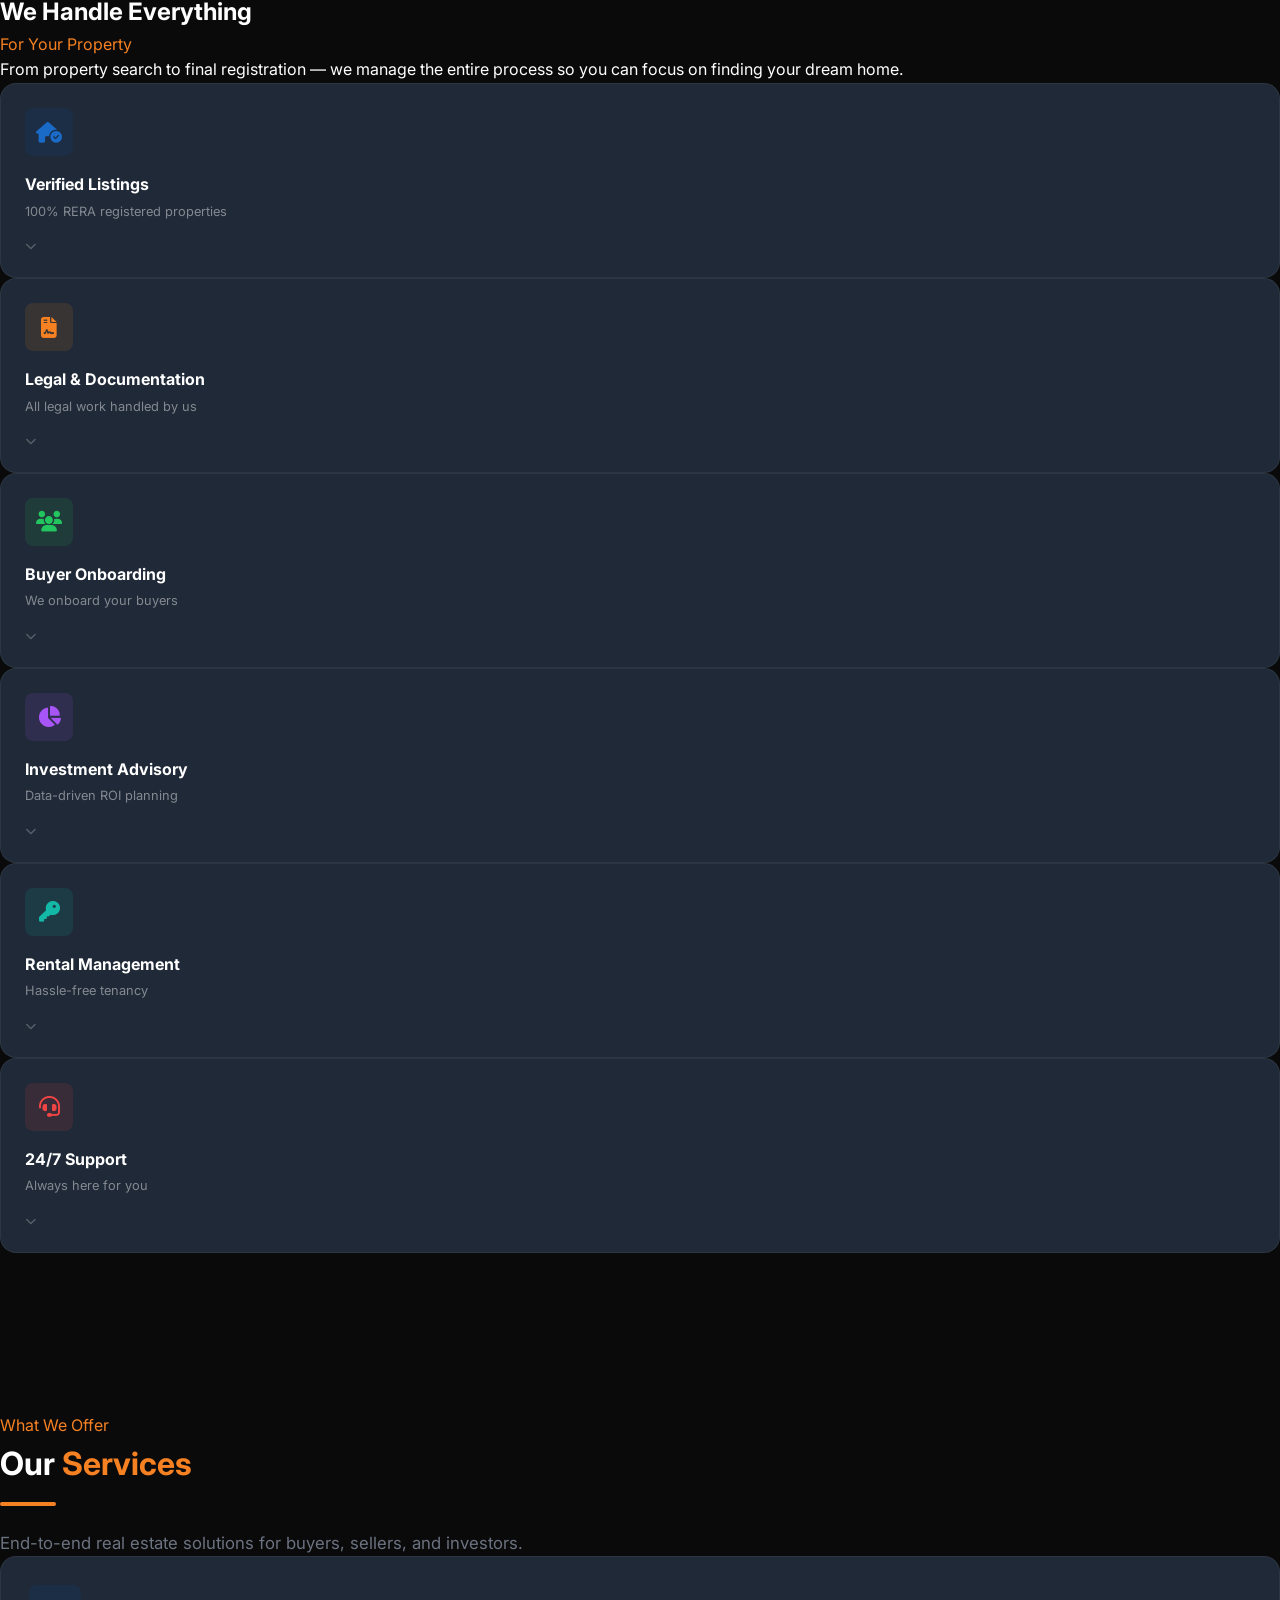
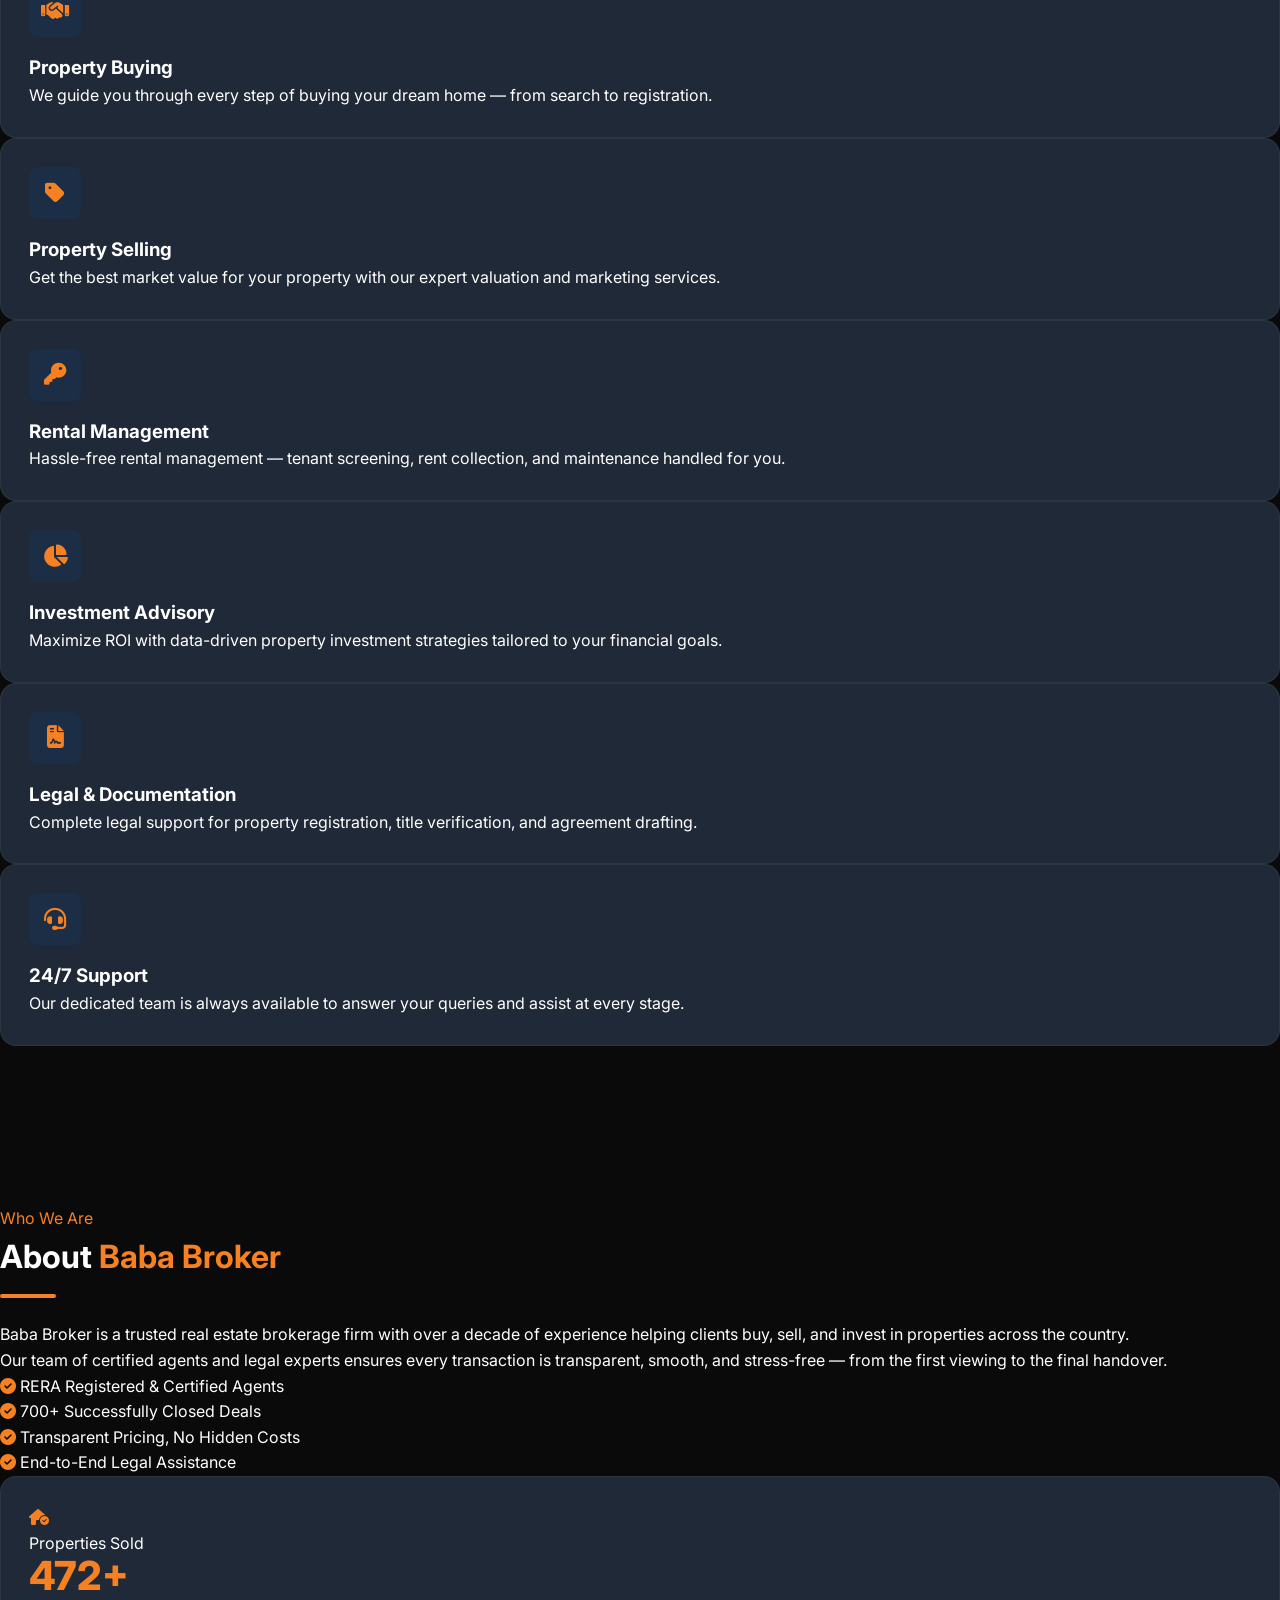
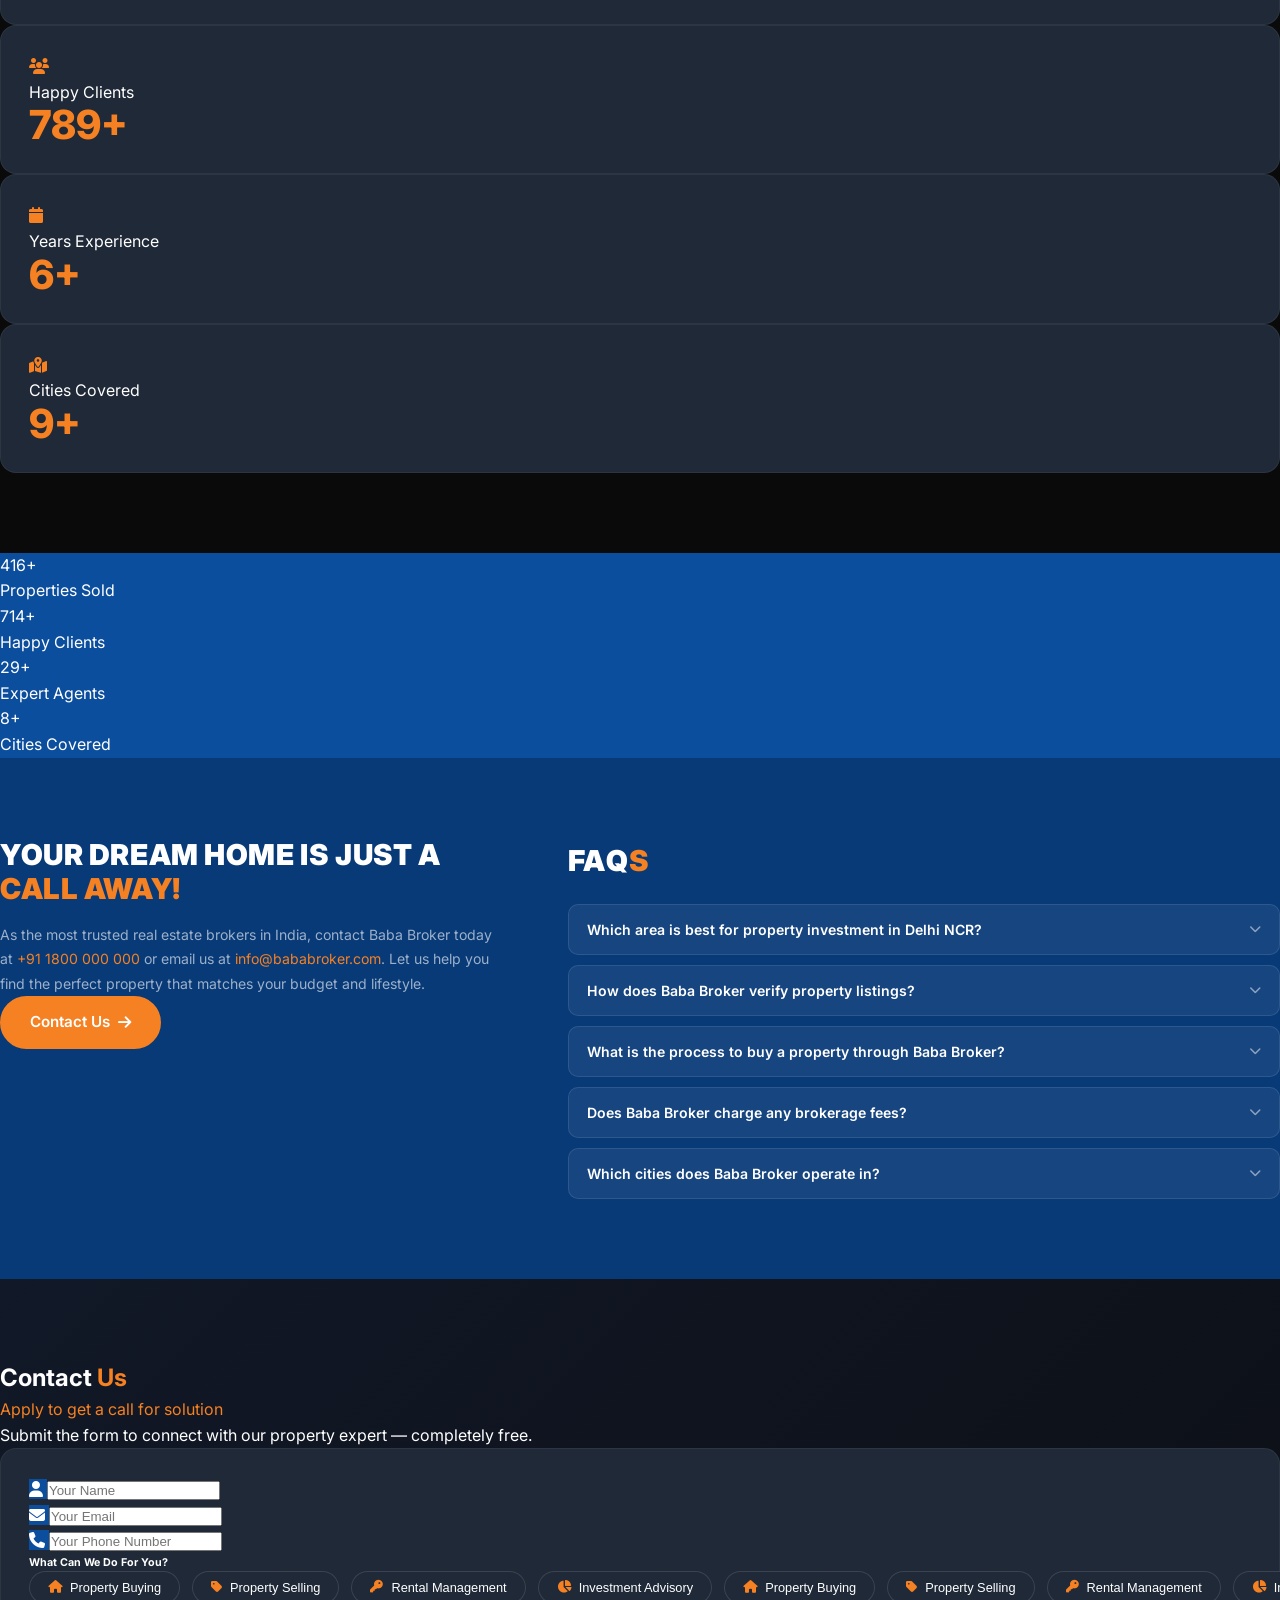
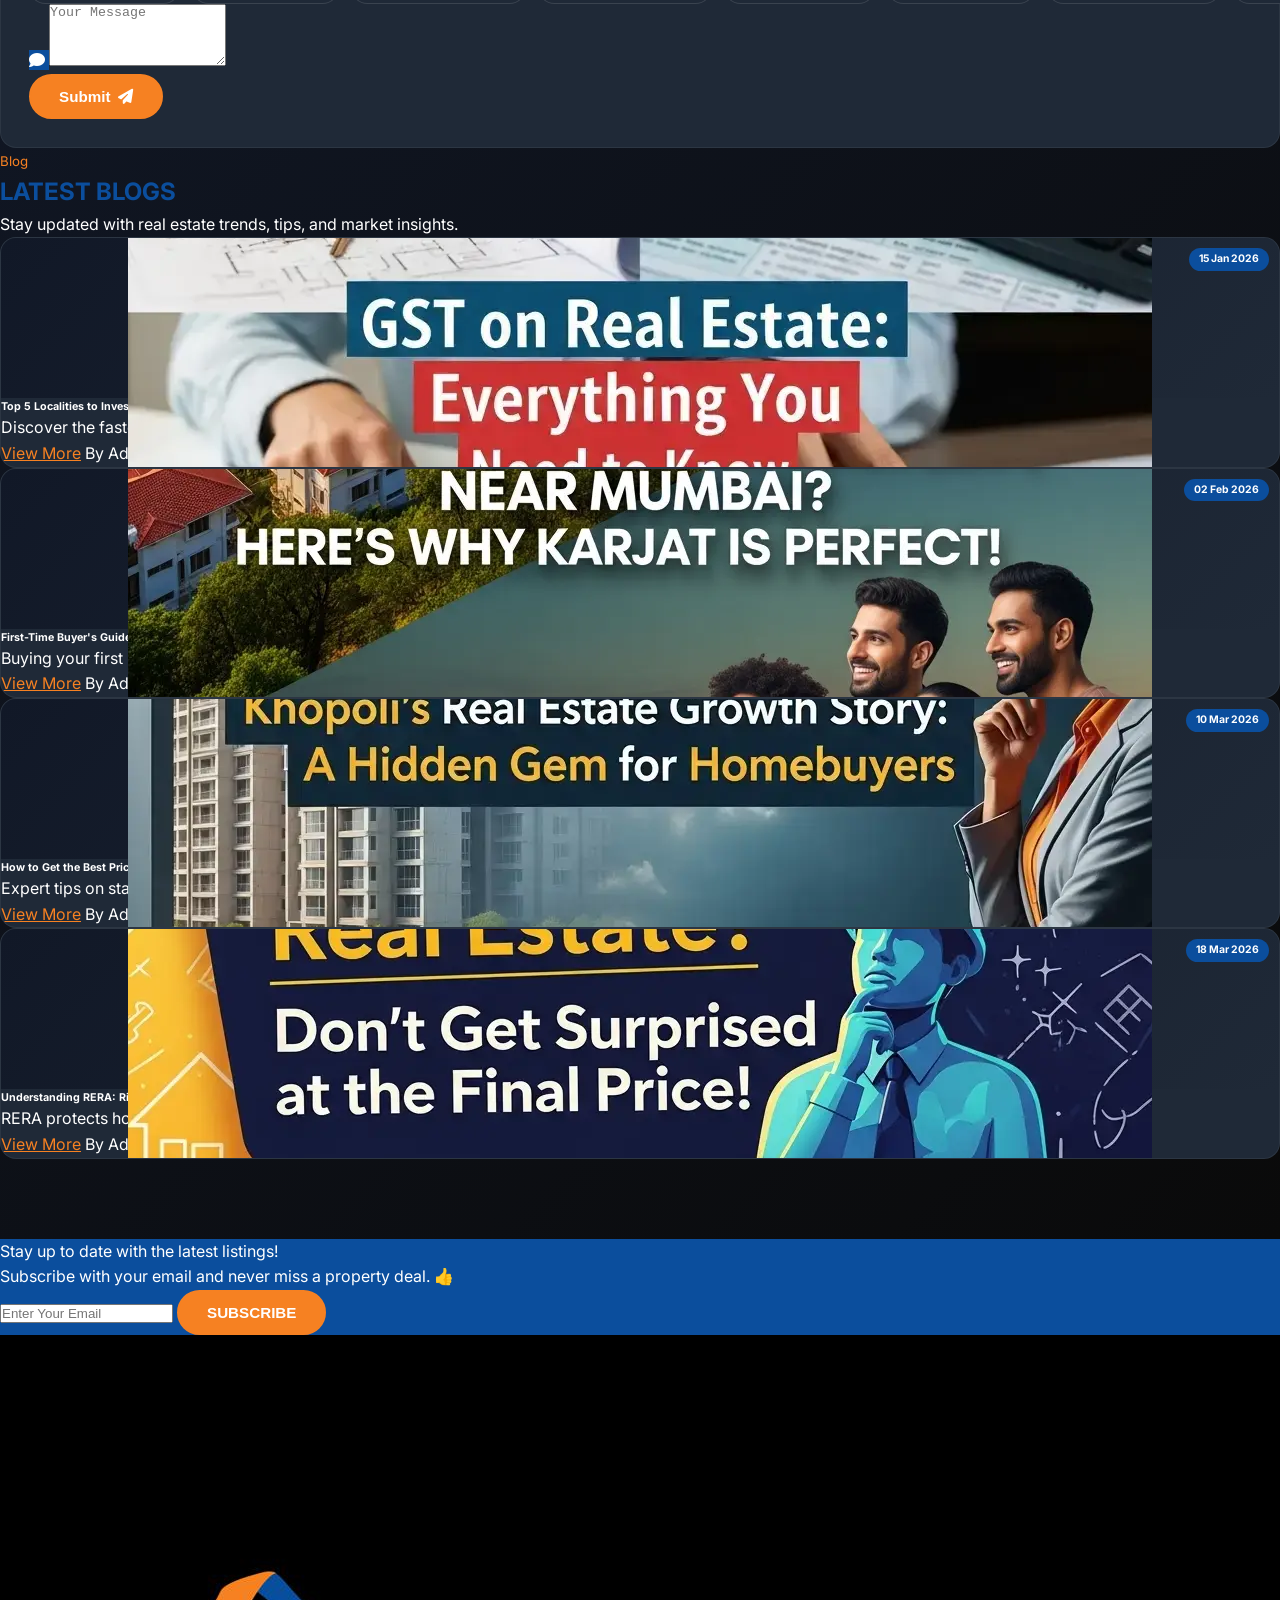
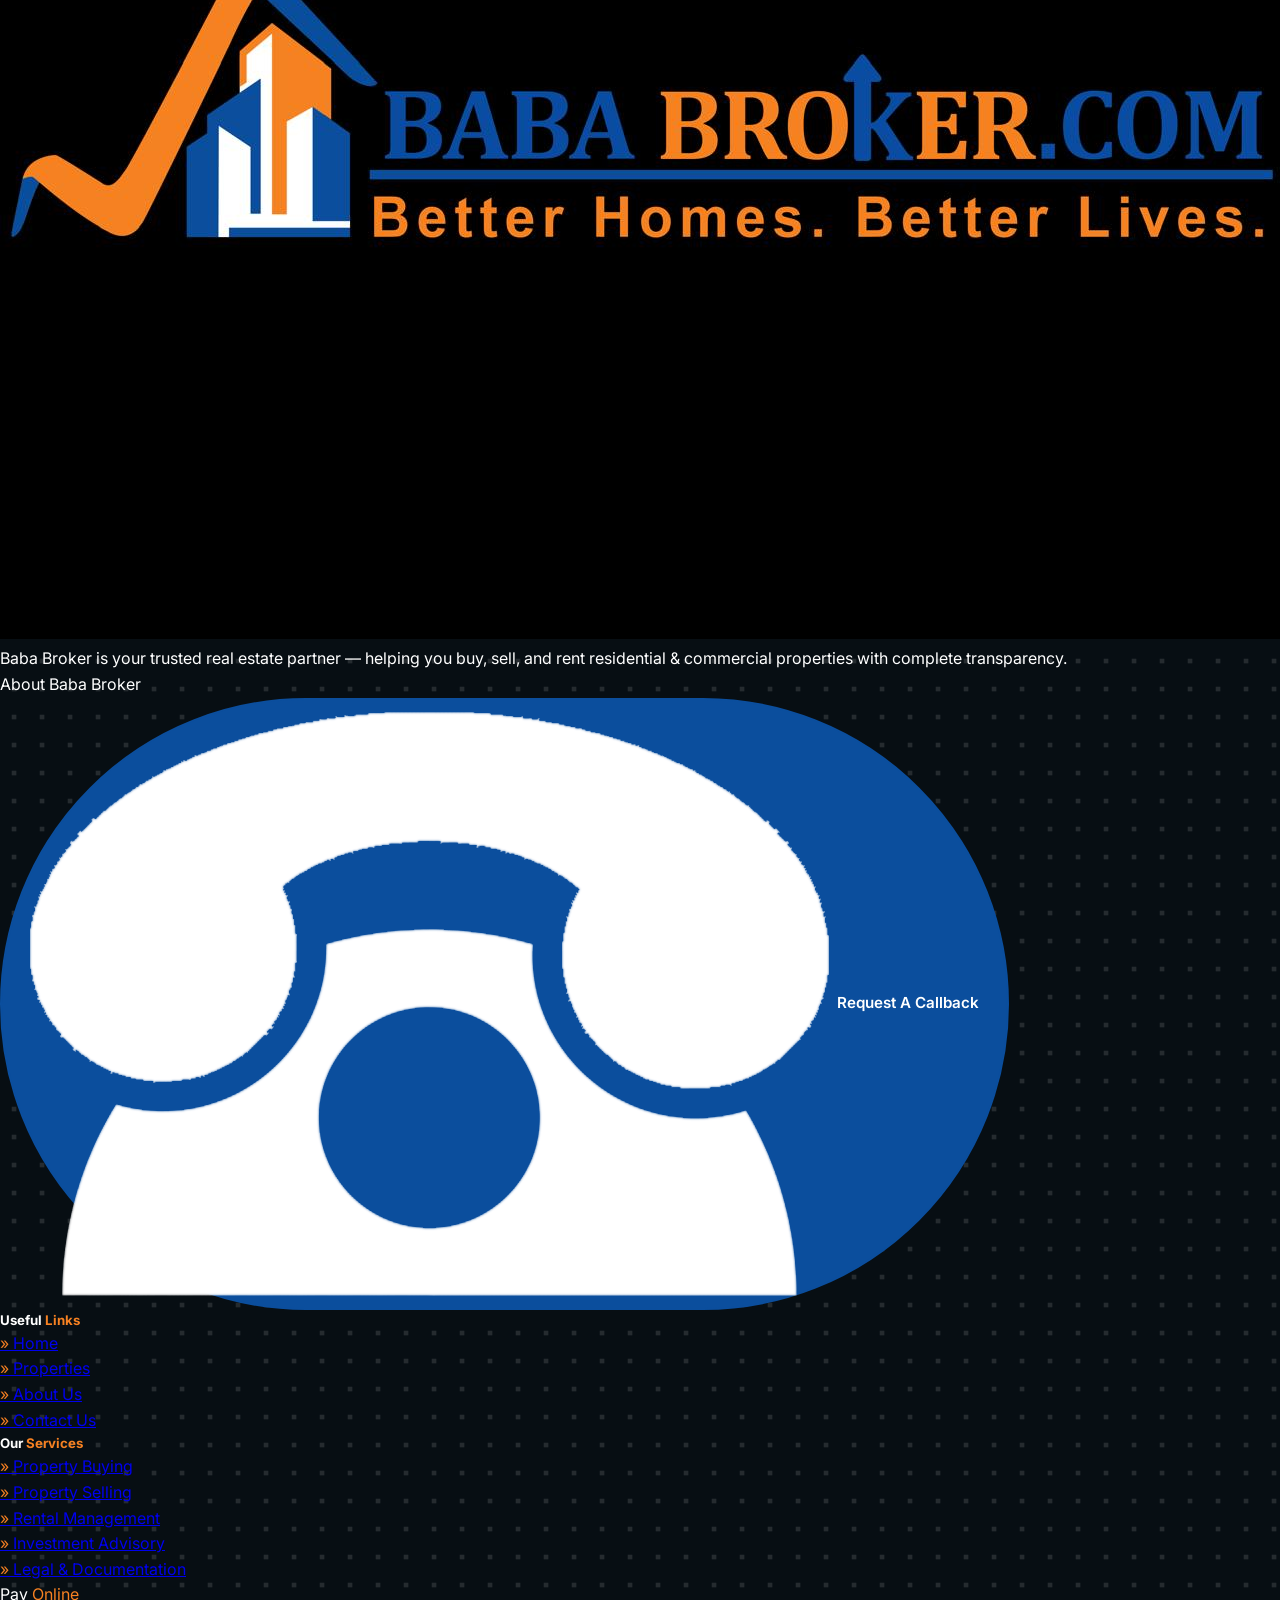
==== commit 8b6b9cf2: "updated about us page" ====
--- a/index.html
+++ b/index.html
@@ -144,19 +144,48 @@
                     <div class="mega-content">
                         <p class="mega-section-label">Rental Options</p>
                         <div class="mega-grid">
-                            <a href="#" class="mega-item"><i class="fa-solid fa-couch"></i><span><strong>Furnished
-                                        Homes</strong><small>Ready to move in</small></span></a>
-                            <a href="#" class="mega-item"><i class="fa-solid fa-users"></i><span><strong>Flatmates /
-                                        PG</strong><small>Shared living spaces</small></span></a>
-                            <a href="#" class="mega-item"><i
-                                    class="fa-solid fa-building-user"></i><span><strong>Co-Living</strong><small>Community-style
-                                        rentals</small></span></a>
-                            <a href="#" class="mega-item"><i class="fa-solid fa-store"></i><span><strong>Commercial
-                                        Rent</strong><small>Offices & retail spaces</small></span></a>
-                            <a href="#" class="mega-item"><i class="fa-solid fa-key"></i><span><strong>Short-term
-                                        Stays</strong><small>Weekly & monthly leases</small></span></a>
-                            <a href="#" class="mega-item"><i class="fa-solid fa-file-contract"></i><span><strong>Rental
-                                        Agreement</strong><small>Legal drafting support</small></span></a>
+                            <a href="#" class="mega-item">
+                                <i class="fa-solid fa-couch"></i>
+                                <span>
+                                    <strong> Furnished Homes</strong>
+                                    <small>Ready to move in</small>
+                                </span>
+                            </a>
+                            <a href="#" class="mega-item">
+                                <i class="fa-solid fa-users"></i>
+                                <span>
+                                    <strong>Flatmates / PG</strong>
+                                    <small>Shared living spaces</small>
+                                </span>
+                            </a>
+                            <a href="#" class="mega-item">
+                                <i class="fa-solid fa-building-user"></i>
+                                <span>
+                                    <strong>Co-Living</strong>
+                                    <small>Community-style rentals</small>
+                                </span>
+                            </a>
+                            <a href="#" class="mega-item">
+                                <i class="fa-solid fa-store"></i>
+                                <span>
+                                    <strong>Commercial Rent</strong>
+                                    <small>Offices & retail spaces</small>
+                                </span>
+                            </a>
+                            <a href="#" class="mega-item">
+                                <i class="fa-solid fa-key"></i>
+                                <span>
+                                    <strong>Short-term Stays</strong>
+                                    <small>Weekly & monthly leases</small>
+                                </span>
+                            </a>
+                            <a href="#" class="mega-item">
+                                <i class="fa-solid fa-file-contract"></i>
+                                <span>
+                                    <strong>Rental Agreement</strong>
+                                    <small>Legal drafting support</small>
+                                </span>
+                            </a>
                         </div>
                     </div>
                 </div>
@@ -173,19 +202,48 @@
                     <div class="mega-content">
                         <p class="mega-section-label">Our Services</p>
                         <div class="mega-grid">
-                            <a href="#" class="mega-item"><i class="fa-solid fa-handshake"></i><span><strong>Property
-                                        Buying</strong><small>Guided end-to-end</small></span></a>
-                            <a href="#" class="mega-item"><i class="fa-solid fa-tag"></i><span><strong>Property
-                                        Selling</strong><small>Best market valuation</small></span></a>
-                            <a href="#" class="mega-item"><i class="fa-solid fa-chart-pie"></i><span><strong>Investment
-                                        Advisory</strong><small>Data-driven ROI plans</small></span></a>
-                            <a href="#" class="mega-item"><i class="fa-solid fa-file-contract"></i><span><strong>Legal &
-                                        Docs</strong><small>Title check & agreements</small></span></a>
-                            <a href="#" class="mega-item"><i
-                                    class="fa-solid fa-house-circle-check"></i><span><strong>Property
-                                        Mgmt</strong><small>Maintenance & tenants</small></span></a>
-                            <a href="#" class="mega-item"><i class="fa-solid fa-headset"></i><span><strong>24/7
-                                        Support</strong><small>Always here for you</small></span></a>
+                            <a href="#" class="mega-item">
+                                <i class="fa-solid fa-handshake"></i>
+                                <span>
+                                    <strong>Property Buying</strong>
+                                    <small>Guided end-to-end</small>
+                                </span>
+                            </a>
+                            <a href="#" class="mega-item">
+                                <i class="fa-solid fa-tag"></i>
+                                <span>
+                                    <strong>Property Selling</strong>
+                                    <small>Best market valuation</small>
+                                </span>
+                            </a>
+                            <a href="#" class="mega-item">
+                                <i class="fa-solid fa-chart-pie"></i>
+                                <span>
+                                    <strong>Investment Advisory</strong>
+                                    <small>Data-driven ROI plans</small>
+                                </span>
+                            </a>
+                            <a href="#" class="mega-item">
+                                <i class="fa-solid fa-file-contract"></i>
+                                <span>
+                                    <strong>Legal & Docs</strong>
+                                    <small>Title check & agreements</small>
+                                </span>
+                            </a>
+                            <a href="#" class="mega-item">
+                                <i class="fa-solid fa-house-circle-check"></i>
+                                <span>
+                                    <strong>Property Mgmt</strong>
+                                    <small>Maintenance & tenants</small>
+                                </span>
+                            </a>
+                            <a href="#" class="mega-item">
+                                <i class="fa-solid fa-headset"></i>
+                                <span>
+                                    <strong>24/7 Support</strong>
+                                    <small>Always here for you</small>
+                                </span>
+                            </a>
                         </div>
                     </div>
                 </div>
@@ -202,19 +260,48 @@
                     <div class="mega-content">
                         <p class="mega-section-label">Resources</p>
                         <div class="mega-grid">
-                            <a href="#" class="mega-item"><i class="fa-solid fa-newspaper"></i><span><strong>Blog &
-                                        News</strong><small>Market trends & tips</small></span></a>
-                            <a href="#" class="mega-item"><i class="fa-solid fa-calculator"></i><span><strong>EMI
-                                        Calculator</strong><small>Plan your finances</small></span></a>
-                            <a href="#" class="mega-item"><i class="fa-solid fa-map-location-dot"></i><span><strong>City
-                                        Guides</strong><small>Locality insights</small></span></a>
-                            <a href="#" class="mega-item"><i class="fa-solid fa-scale-balanced"></i><span><strong>RERA
-                                        Guide</strong><small>Know your rights</small></span></a>
-                            <a href="#" class="mega-item"><i
-                                    class="fa-solid fa-circle-question"></i><span><strong>FAQs</strong><small>Common
-                                        buyer queries</small></span></a>
-                            <a href="#" class="mega-item"><i class="fa-solid fa-video"></i><span><strong>Video
-                                        Tours</strong><small>Virtual property walks</small></span></a>
+                            <a href="#" class="mega-item">
+                                <i class="fa-solid fa-newspaper"></i>
+                                <span>
+                                    <strong>Blog & News</strong>
+                                    <small>Market trends & tips</small>
+                                </span>
+                            </a>
+                            <a href="#" class="mega-item">
+                                <i class="fa-solid fa-calculator"></i>
+                                <span>
+                                    <strong>EMI Calculator</strong>
+                                    <small>Plan your finances</small>
+                                </span>
+                            </a>
+                            <a href="#" class="mega-item">
+                                <i class="fa-solid fa-map-location-dot"></i>
+                                <span>
+                                    <strong>City Guides</strong>
+                                    <small>Locality insights</small>
+                                </span>
+                            </a>
+                            <a href="#" class="mega-item">
+                                <i class="fa-solid fa-scale-balanced"></i>
+                                <span>
+                                    <strong>RERA Guide</strong>
+                                    <small>Know your rights</small>
+                                </span>
+                            </a>
+                            <a href="#" class="mega-item">
+                                <i class="fa-solid fa-circle-question"></i>
+                                <span>
+                                    <strong>FAQs</strong>
+                                    <small>Common buyer queries</small>
+                                </span>
+                            </a>
+                            <a href="#" class="mega-item">
+                                <i class="fa-solid fa-video"></i>
+                                <span>
+                                    <strong>Video Tours</strong>
+                                    <small>Virtual property walks</small>
+                                </span>
+                            </a>
                         </div>
                     </div>
                 </div>
@@ -290,10 +377,12 @@
                     <a href="#" class="mob-sub-link"><i class="fa-solid fa-building text-accent"></i> Commercial</a>
                     <a href="#" class="mob-sub-link"><i class="fa-solid fa-city text-accent"></i> New Projects</a>
                     <a href="#" class="mob-sub-link"><i class="fa-solid fa-map text-accent"></i> Land / Plots</a>
-                    <a href="#" class="mob-sub-link"><i class="fa-solid fa-shield-halved text-accent"></i> Verified
-                        Listings</a>
-                    <a href="#" class="mob-sub-link"><i class="fa-solid fa-indian-rupee-sign text-accent"></i> Budget
-                        Homes</a>
+                    <a href="#" class="mob-sub-link"><i class="fa-solid fa-shield-halved text-accent"></i>
+                        Verified Listings
+                    </a>
+                    <a href="#" class="mob-sub-link"><i class="fa-solid fa-indian-rupee-sign text-accent"></i>
+                        Budget Homes
+                    </a>
                 </div>
             </div>
 
@@ -308,8 +397,9 @@
                     <a href="#" class="mob-sub-link"><i class="fa-solid fa-building-user text-accent"></i> Co-Living</a>
                     <a href="#" class="mob-sub-link"><i class="fa-solid fa-store text-accent"></i> Commercial Rent</a>
                     <a href="#" class="mob-sub-link"><i class="fa-solid fa-key text-accent"></i> Short-term Stays</a>
-                    <a href="#" class="mob-sub-link"><i class="fa-solid fa-file-contract text-accent"></i> Rental
-                        Agreement</a>
+                    <a href="#" class="mob-sub-link"><i class="fa-solid fa-file-contract text-accent"></i>
+                        Rental Agreement
+                    </a>
                 </div>
             </div>
 
@@ -1198,8 +1288,8 @@
     <!-- Propery Tokenization Section End -->
 
     <!-- 5 level of security section start -->
-    <section class="sec5-section">
-        <div class="max-w-7xl mx-auto px-6 lg:px-16">
+    <section class="sec5-section flex">
+        <div class="max-w-7xl mx-auto px-6 lg:px-0">
 
             <!-- Two-col layout: sticky left + scrolling right -->
             <div class="sec5-layout">
@@ -1207,10 +1297,10 @@
                 <!-- Left: sticky heading -->
                 <div class="sec5-left">
                     <div
-                        class="inline-flex items-center gap-2 border border-accent/30 rounded-full px-4 py-1.5 text-xs text-accent mb-5">
+                        class="inline-flex items-center gap-2 border border-accent/30 rounded-full px-4 py-1.5 text-xs text-accent mb-12">
                         <i class="fa-solid fa-shield-halved"></i> Security
                     </div>
-                    <h2 class="sec5-heading">
+                    <h2 class="sec5-heading mb-12">
                         5 Levels of<br>Security
                         <span class="text-accent block">You Can Trust</span>
                     </h2>
@@ -1224,18 +1314,20 @@
 
                         <!-- Level 1 -->
                         <div class="sec5-card">
-                            <span class="sec5-level-badge">
+                            <span class="sec5-level-badge mb-12">
                                 <i class="fa-solid fa-shield-halved"></i> Level 1
                             </span>
-                            <span class="sec5-secured-badge">
+                            <span class="sec5-secured-badge mb-12">
                                 <i class="fa-solid fa-circle-check"></i> Secured
                             </span>
-                            <div class="sec5-icon" style="background:rgba(11,78,157,0.15);">
+                            <div class="sec5-icon mb-12" style="background:rgba(11,78,157,0.15);">
                                 <i class="fa-solid fa-house-circle-check" style="color:#1a6bc7;"></i>
                             </div>
-                            <h4 class="sec5-card-title">RERA Verified Listings</h4>
-                            <p class="sec5-card-desc">Every property is registered under RERA, ensuring legal compliance
-                                and protecting your rights as a buyer or investor.</p>
+                            <h4 class="sec5-card-title mb-12">RERA Verified Listings</h4>
+                            <p class="sec5-card-desc">
+                                Every property is registered under RERA, ensuring legal compliance and protecting your
+                                rights as a buyer or investor.
+                            </p>
                             <div class="sec5-footer">
                                 <span class="sec5-progress-label">
                                     <i class="fa-solid fa-rotate text-accent"></i> Level 1 of 5
@@ -1429,7 +1521,7 @@
 
     <!-- We handle everything section start -->
     <section class="section bg-dark">
-        <div class="max-w-7xl mx-auto px-6 lg:px-16">
+        <div class="max-w-7xl mx-auto px-6 lg:px-0">
 
             <!-- Heading -->
             <div class="text-center mb-12">
@@ -1825,8 +1917,9 @@
                         <span class="text-accent">Us</span>
                     </h2>
                     <p class="text-accent font-medium mb-1">Apply to get a call for solution</p>
-                    <p class="text-gray-400 text-sm mb-6">Submit the form to connect with our property expert —
-                        completely free.</p>
+                    <p class="text-gray-400 text-sm mb-6">
+                        Submit the form to connect with our property expert — completely free.
+                    </p>
 
                     <div class="card space-y-4">
 
--- a/assets/css/style.css
+++ b/assets/css/style.css
@@ -2947,7 +2947,8 @@
 
 /* ========== 5 Levels of Security Section ========== */
 .sec5-section {
-    padding: 80px 0;
+    height: 90vh;
+    align-items: center;
     background: var(--color-dark-2);
     overflow: hidden;
 }
@@ -2987,8 +2988,8 @@
 .sec5-track-wrap {
     overflow: hidden;
     /* fade edges */
-    -webkit-mask-image: linear-gradient(to right, transparent 0%, black 8%, black 92%, transparent 100%);
-    mask-image: linear-gradient(to right, transparent 0%, black 8%, black 92%, transparent 100%);
+    /* -webkit-mask-image: linear-gradient(to right, transparent 0%, black 8%, black 92%, transparent 100%);
+    mask-image: linear-gradient(to right, transparent 0%, black 8%, black 92%, transparent 100%); */
 }
 
 /* The moving track */
@@ -3016,7 +3017,7 @@
 /* Individual card */
 .sec5-card {
     position: relative;
-    width: 280px;
+    width: 330px;
     flex-shrink: 0;
     background: var(--color-dark-3);
     border: 1px solid rgba(255, 255, 255, 0.07);
@@ -3487,4 +3488,40 @@
         width: 100%;
         justify-content: center;
     }
+}
+
+/* ========== About Feature Cards (about-us2.html) — replaced by site .card pattern ========== */
+
+/* ========== Team Gallery Scroll (about-us2.html) ========== */
+@keyframes scrollLTR {
+    from {
+        transform: translateX(0);
+    }
+
+    to {
+        transform: translateX(-50%);
+    }
+}
+
+@keyframes scrollRTL {
+    from {
+        transform: translateX(-50%);
+    }
+
+    to {
+        transform: translateX(0);
+    }
+}
+
+.team-scroll-ltr {
+    animation: scrollLTR 28s linear infinite;
+}
+
+.team-scroll-rtl {
+    animation: scrollRTL 28s linear infinite;
+}
+
+.team-scroll-ltr:hover,
+.team-scroll-rtl:hover {
+    animation-play-state: paused;
 }
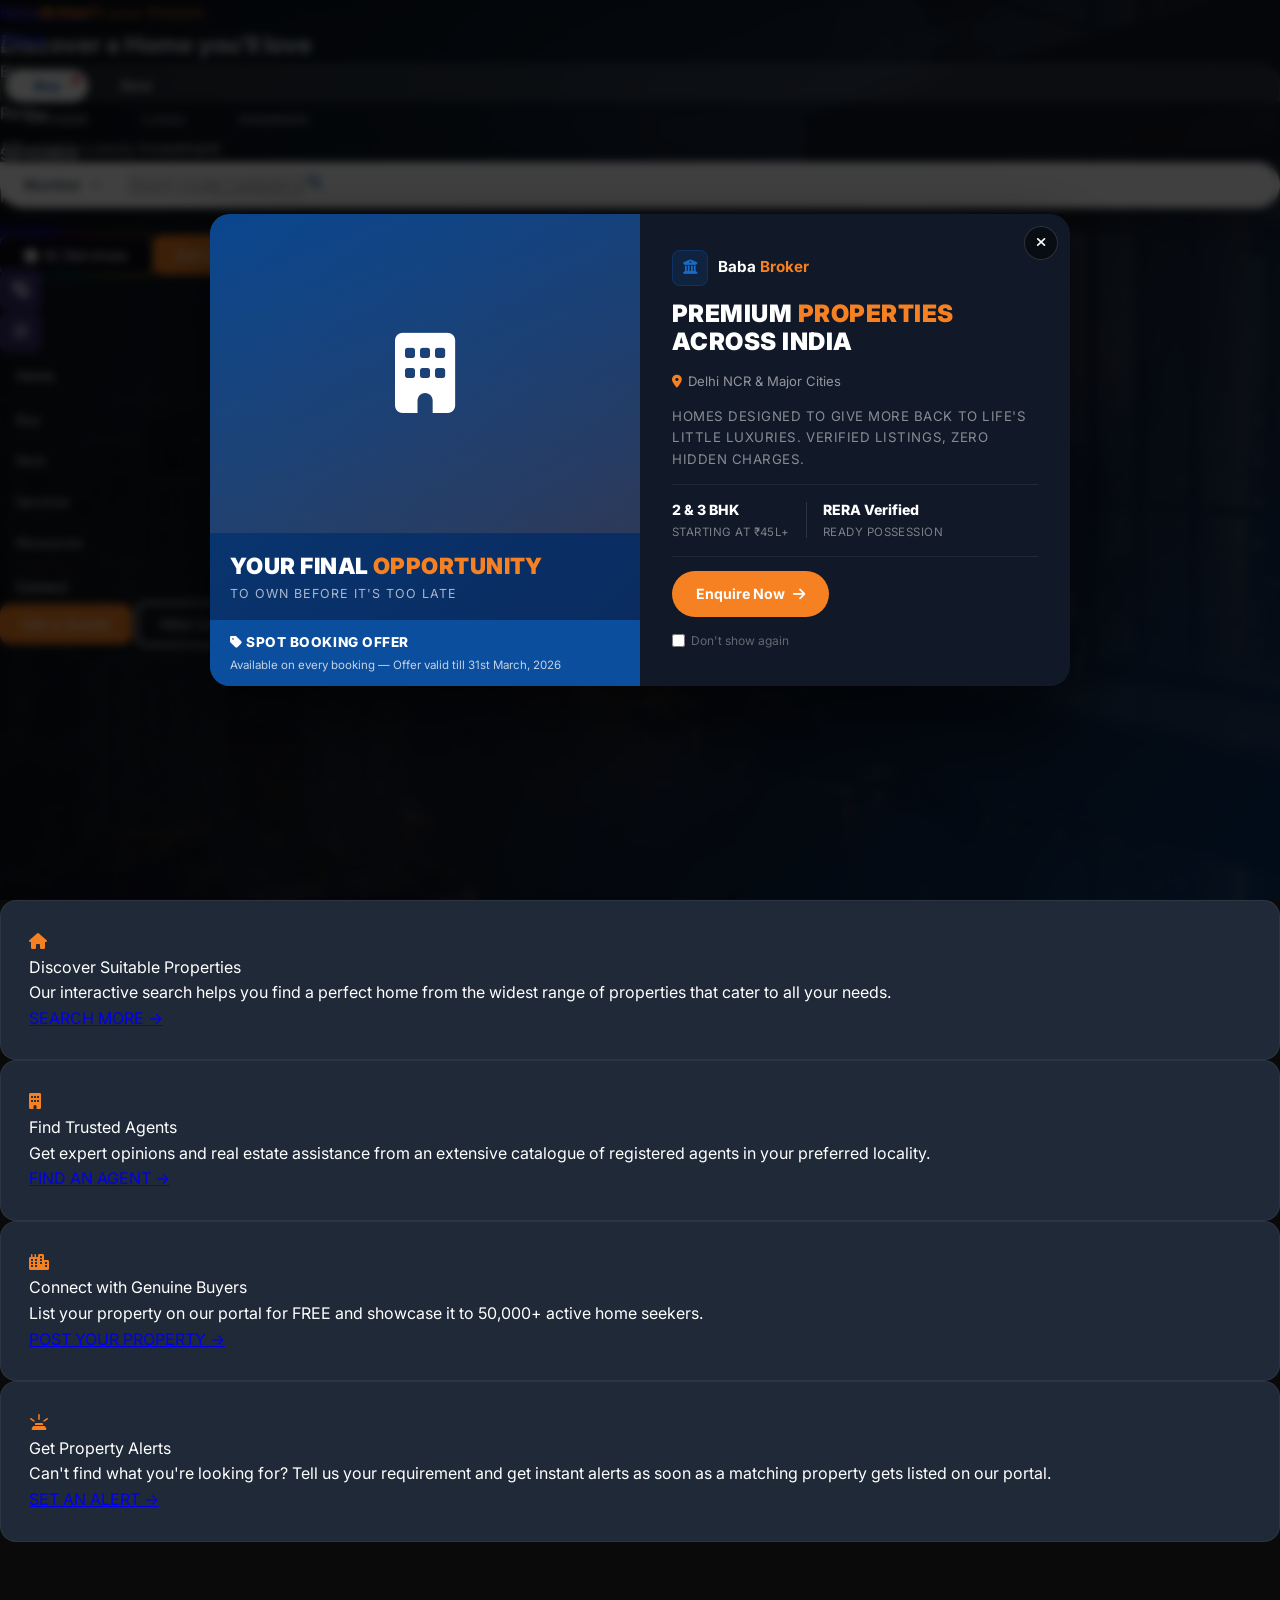
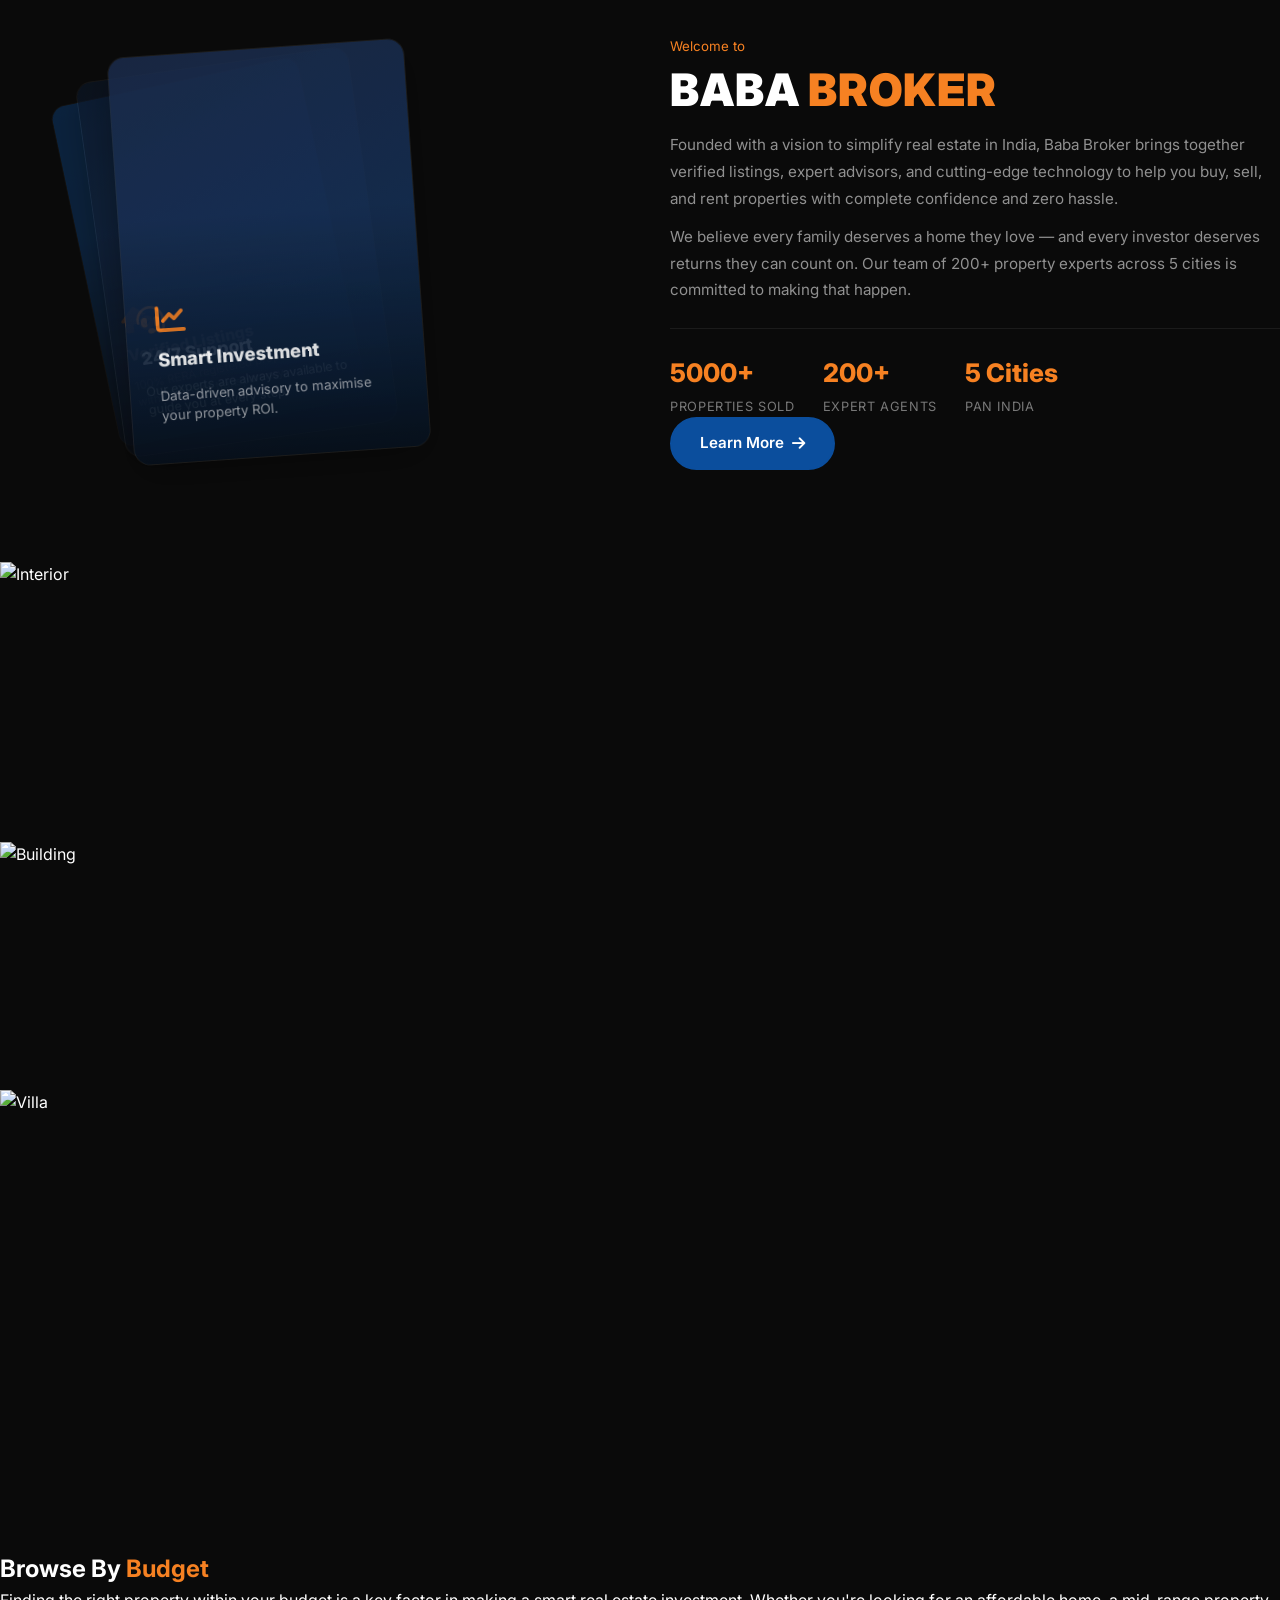
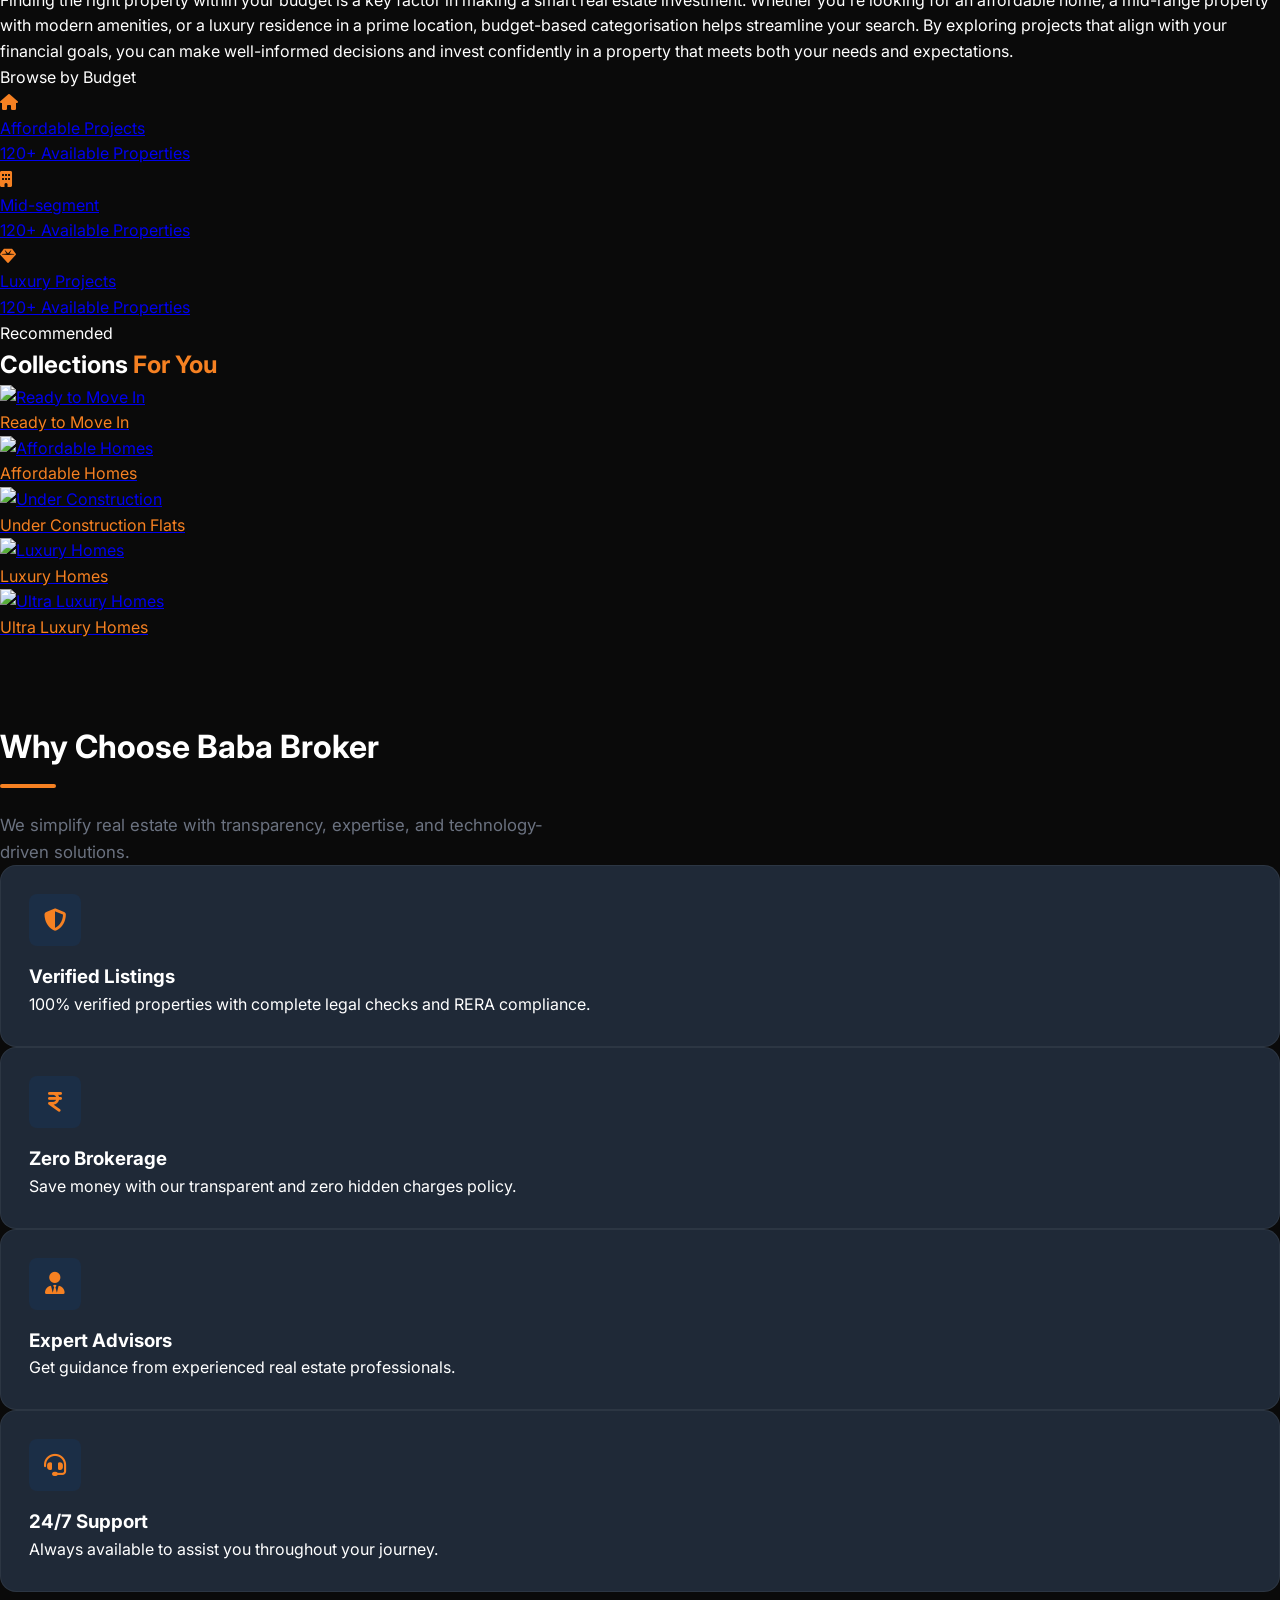
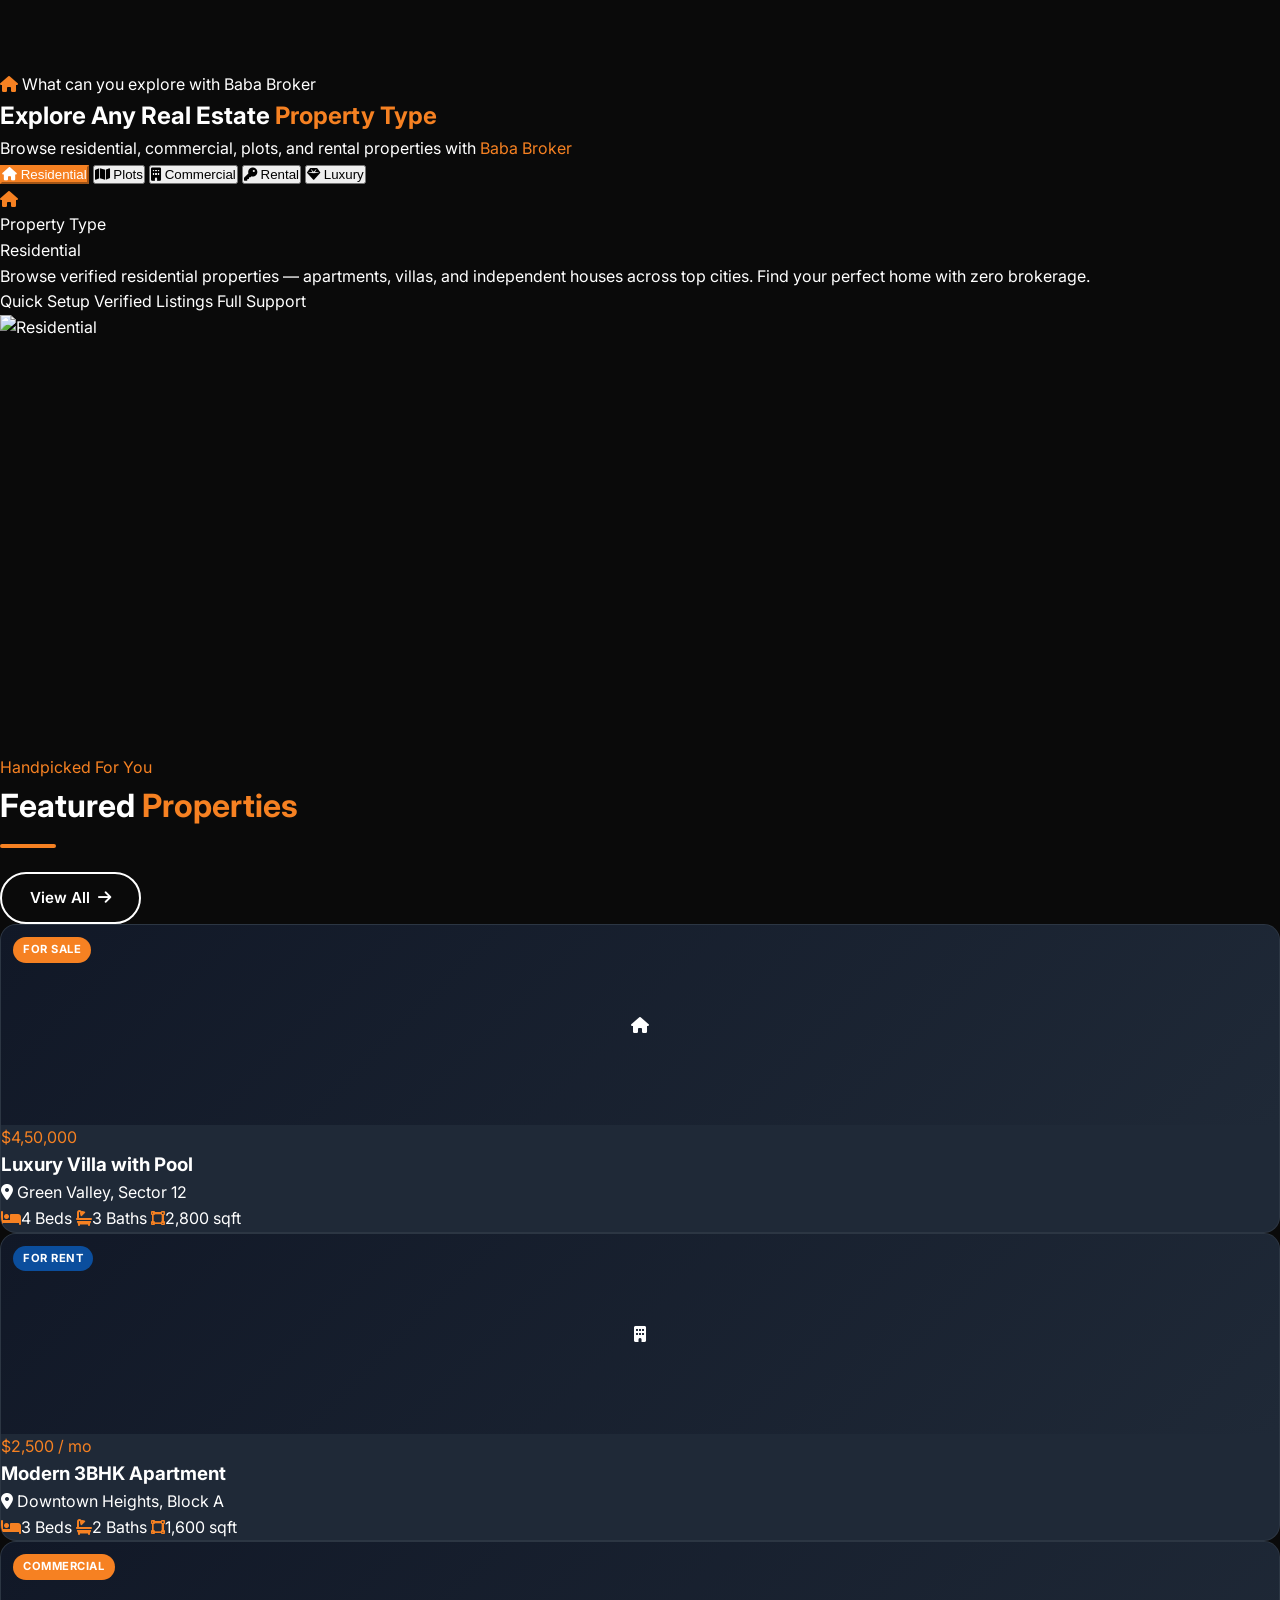
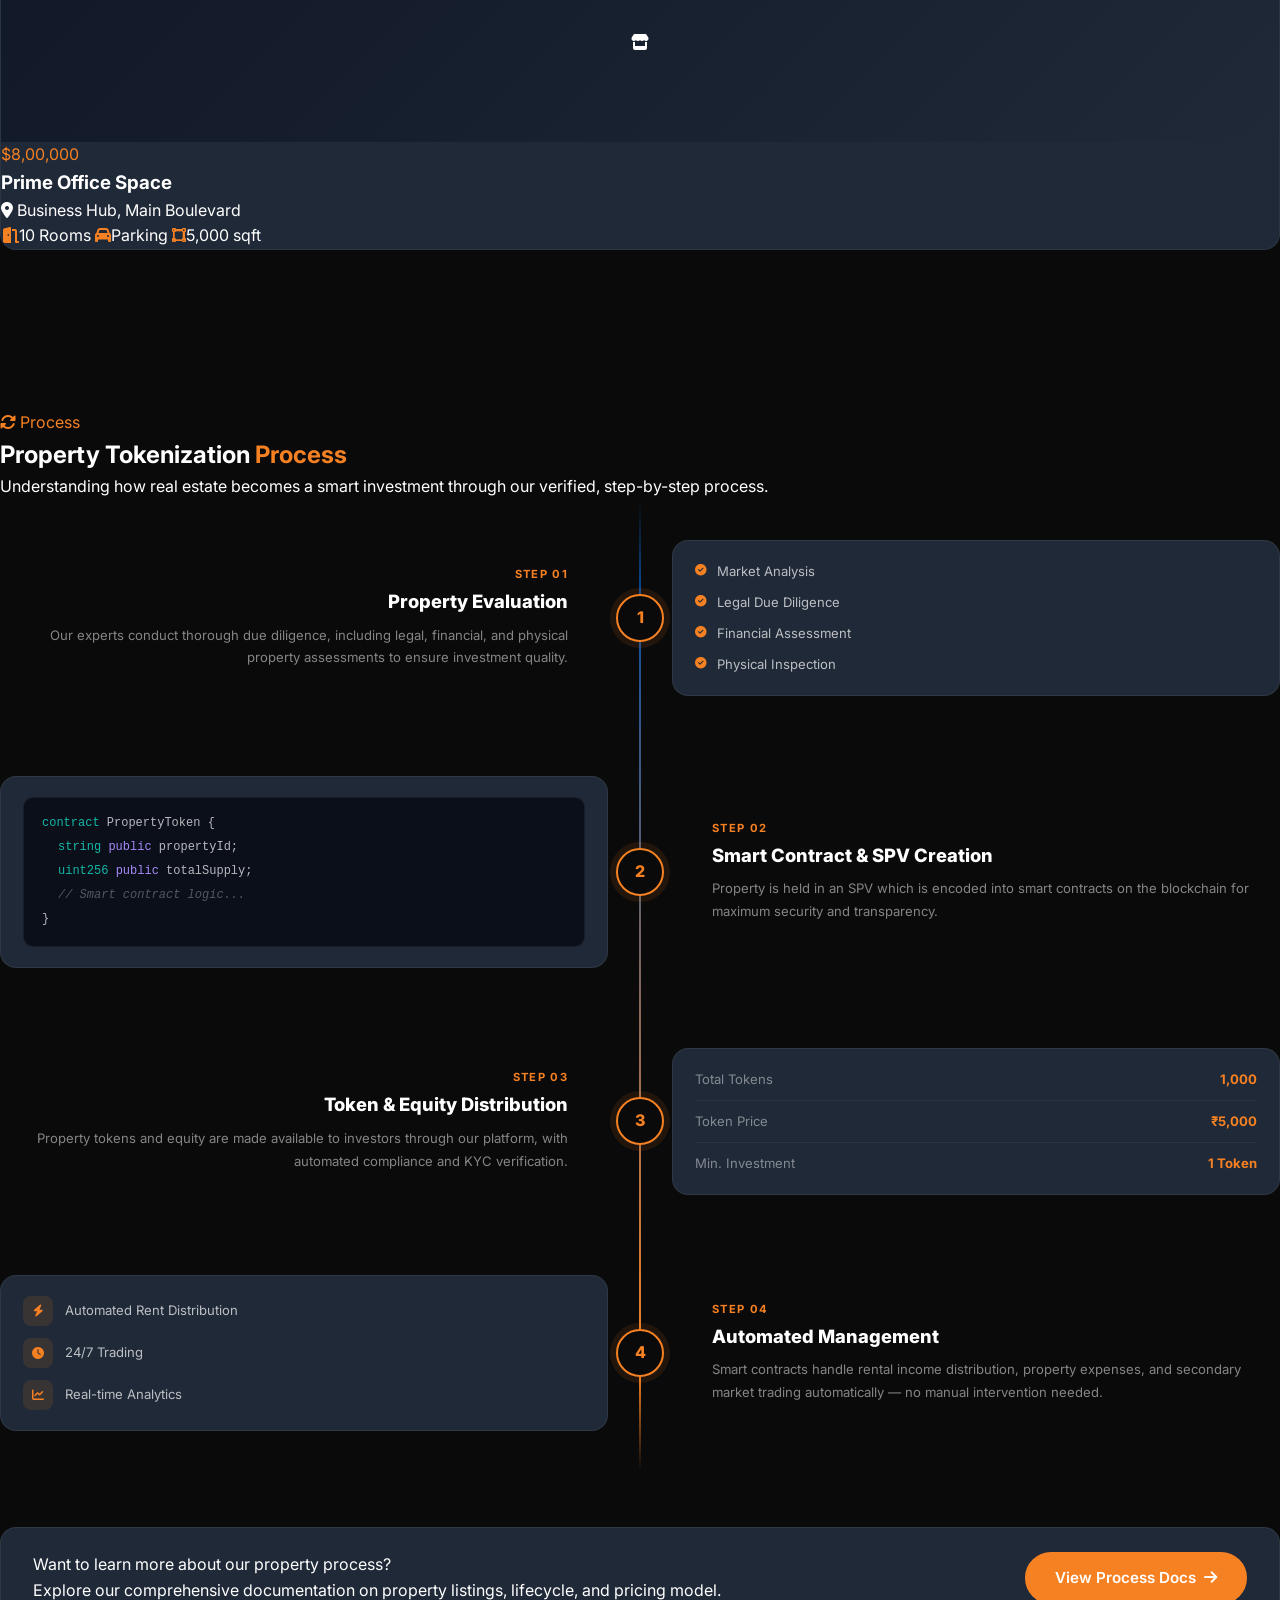
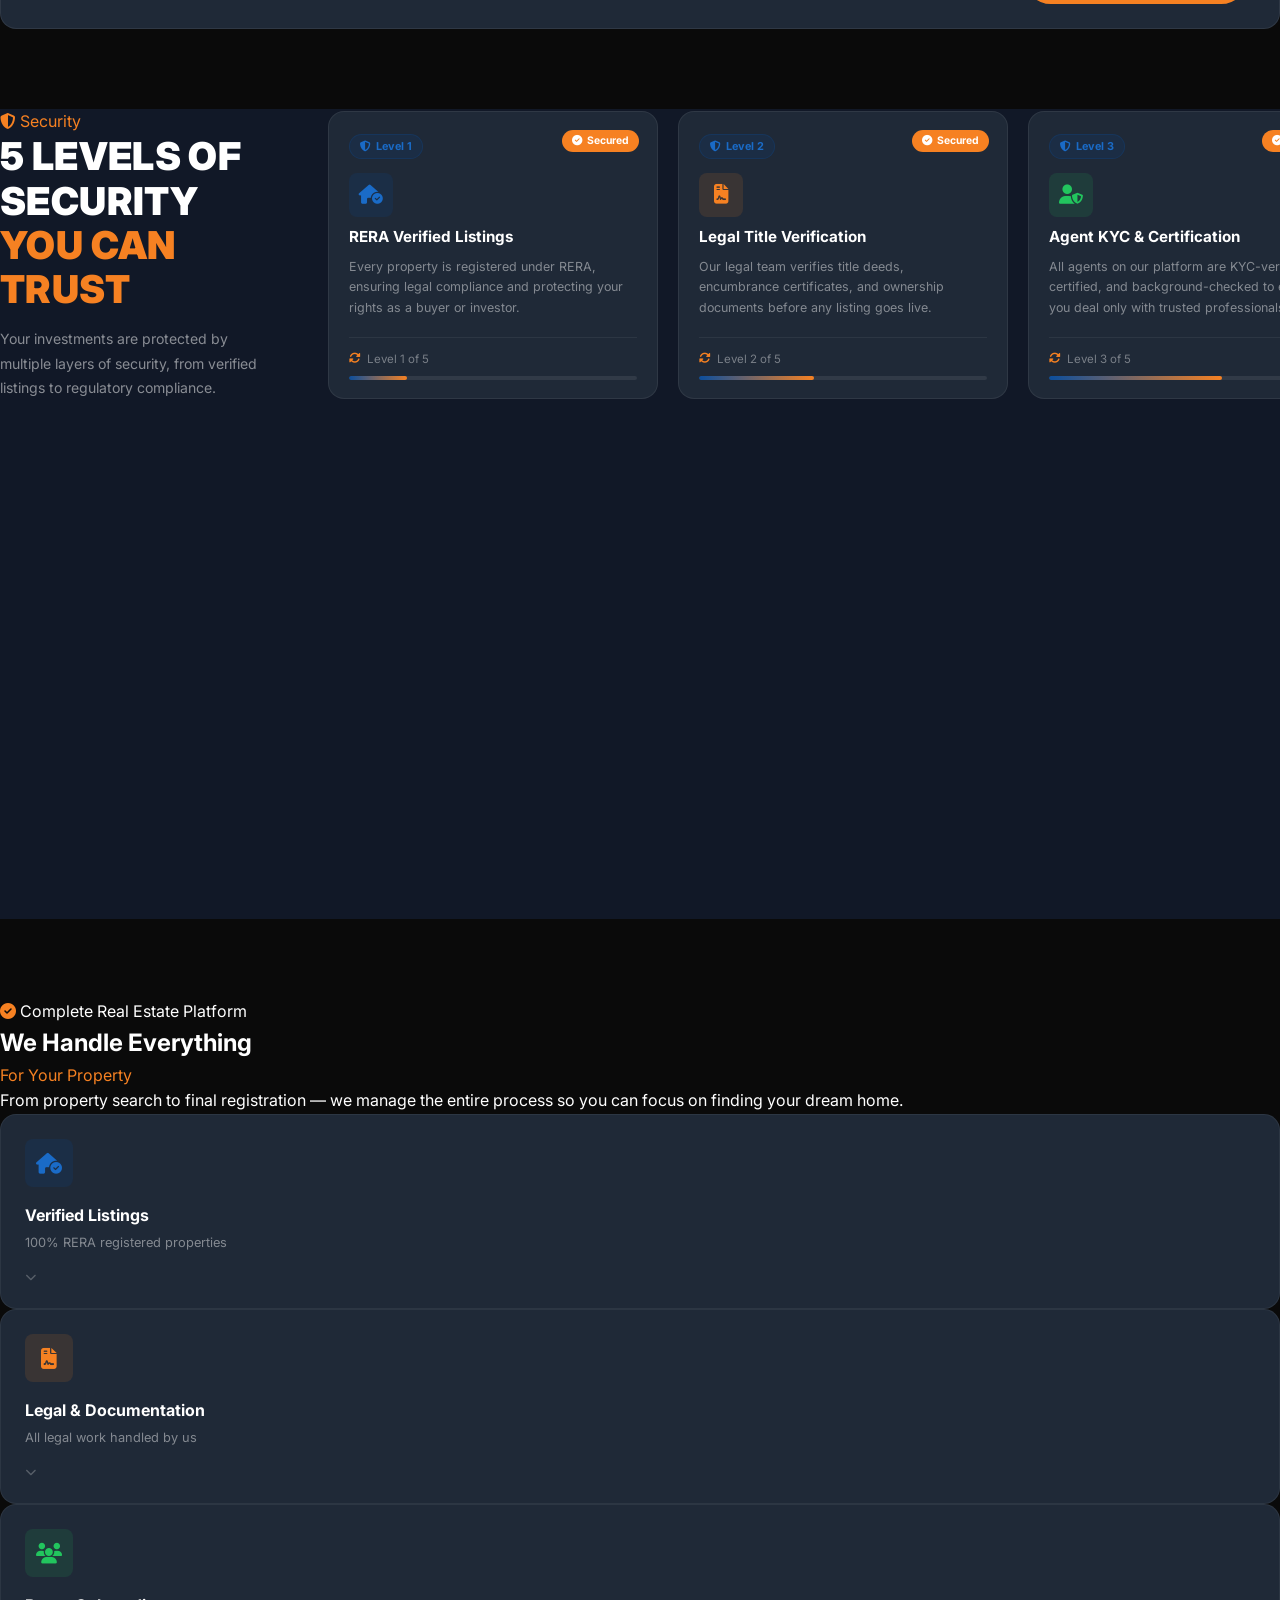
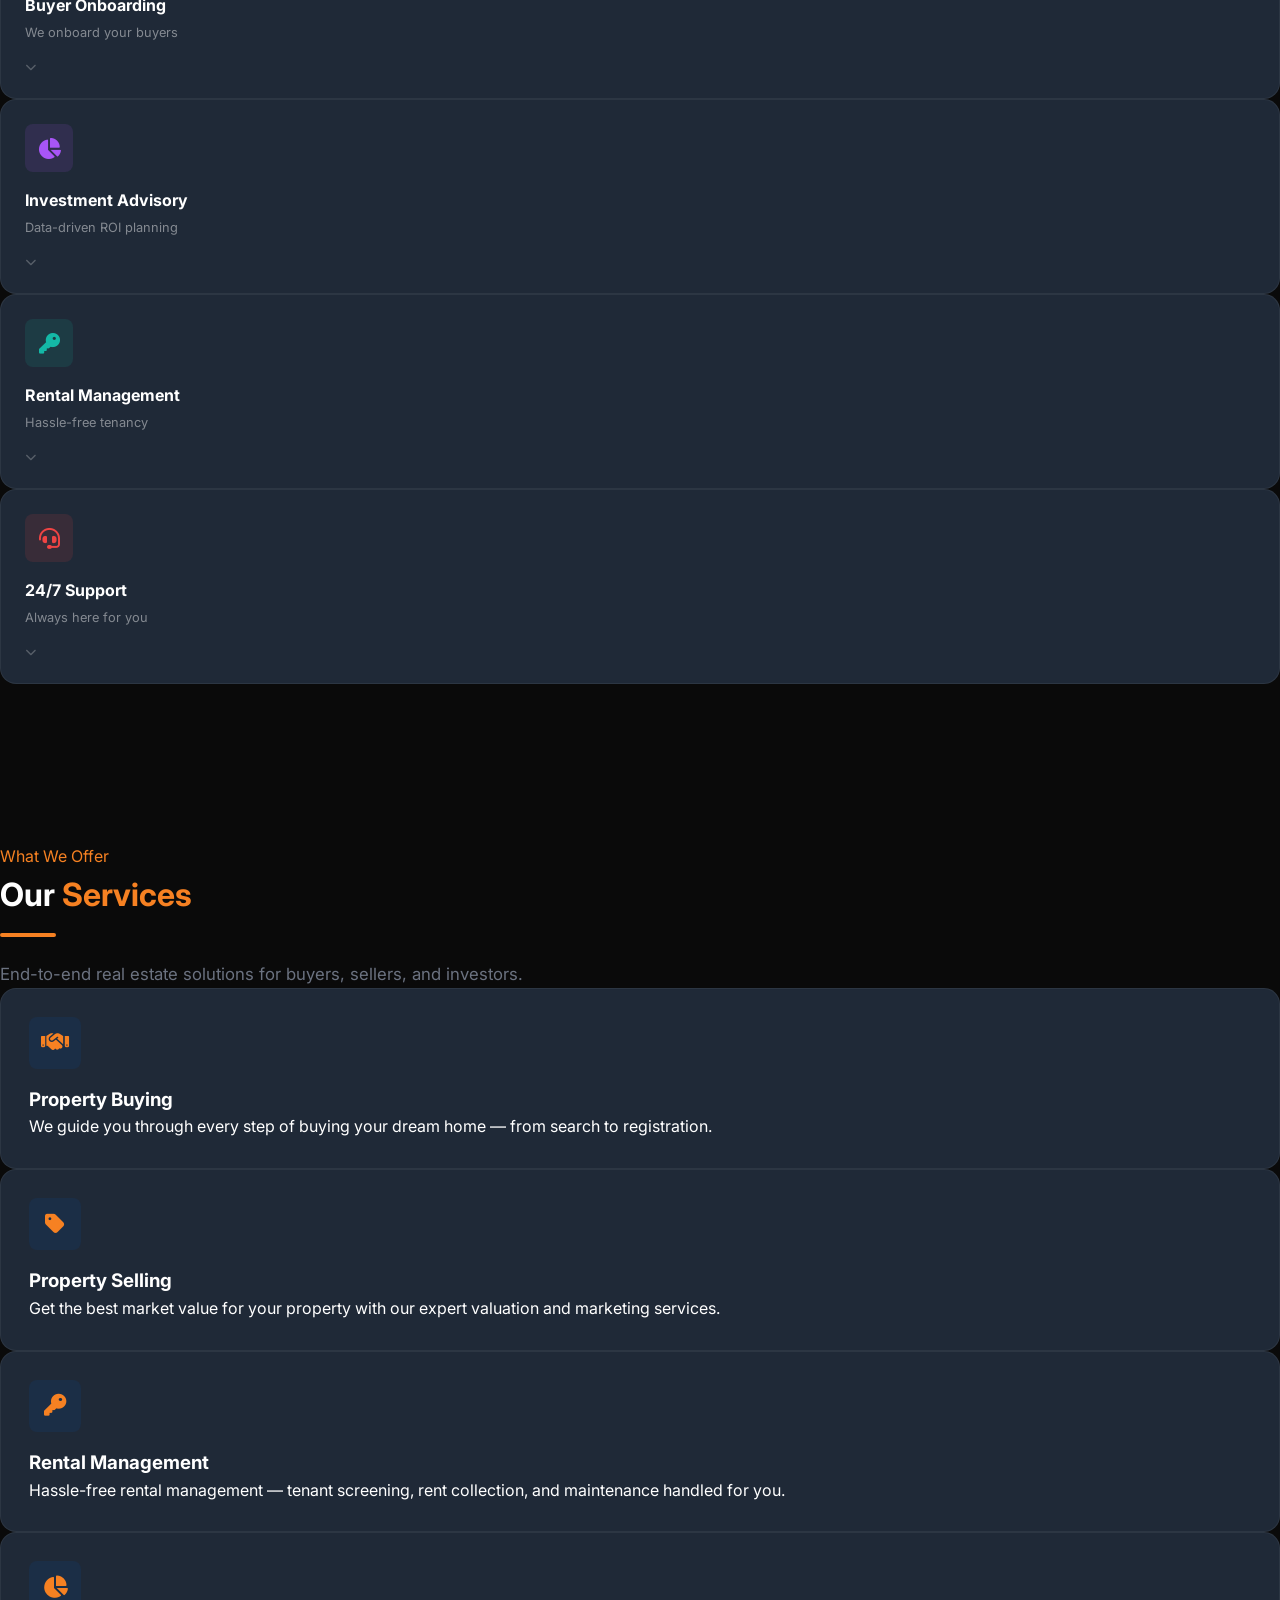
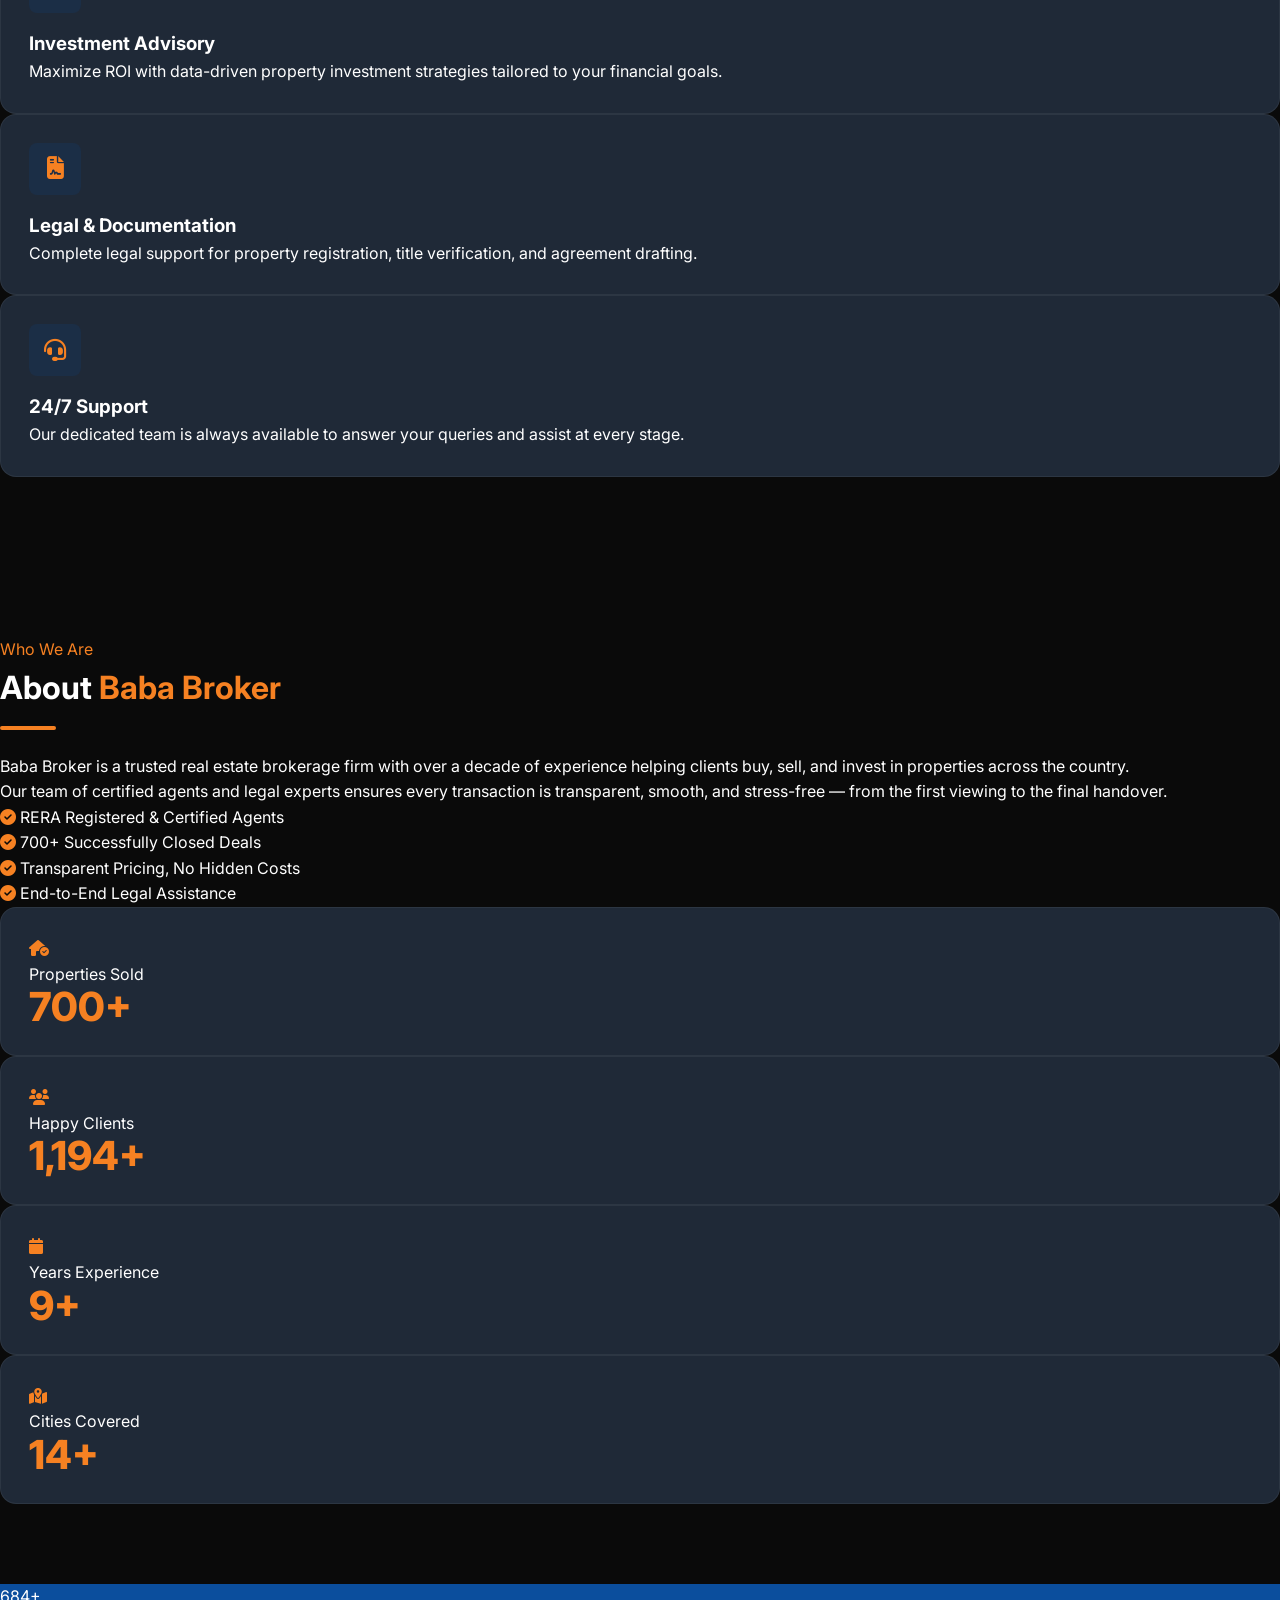
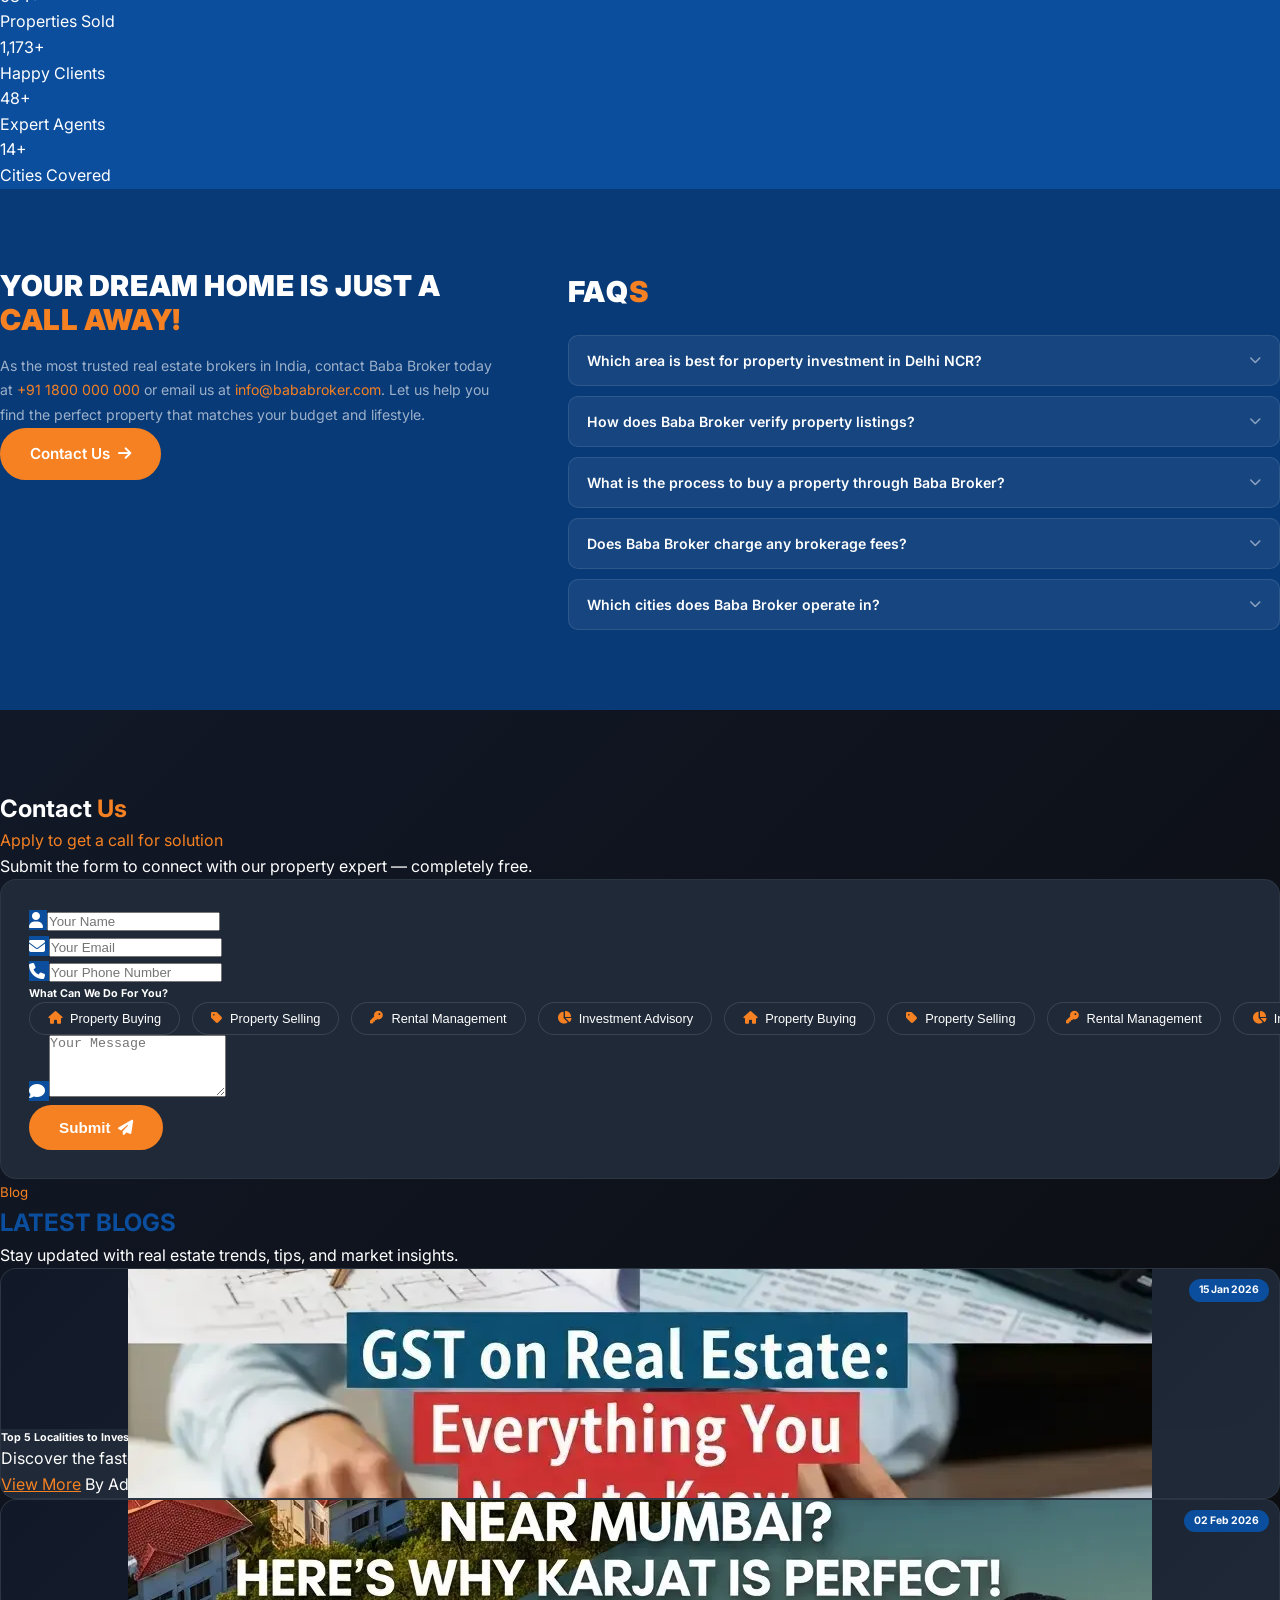
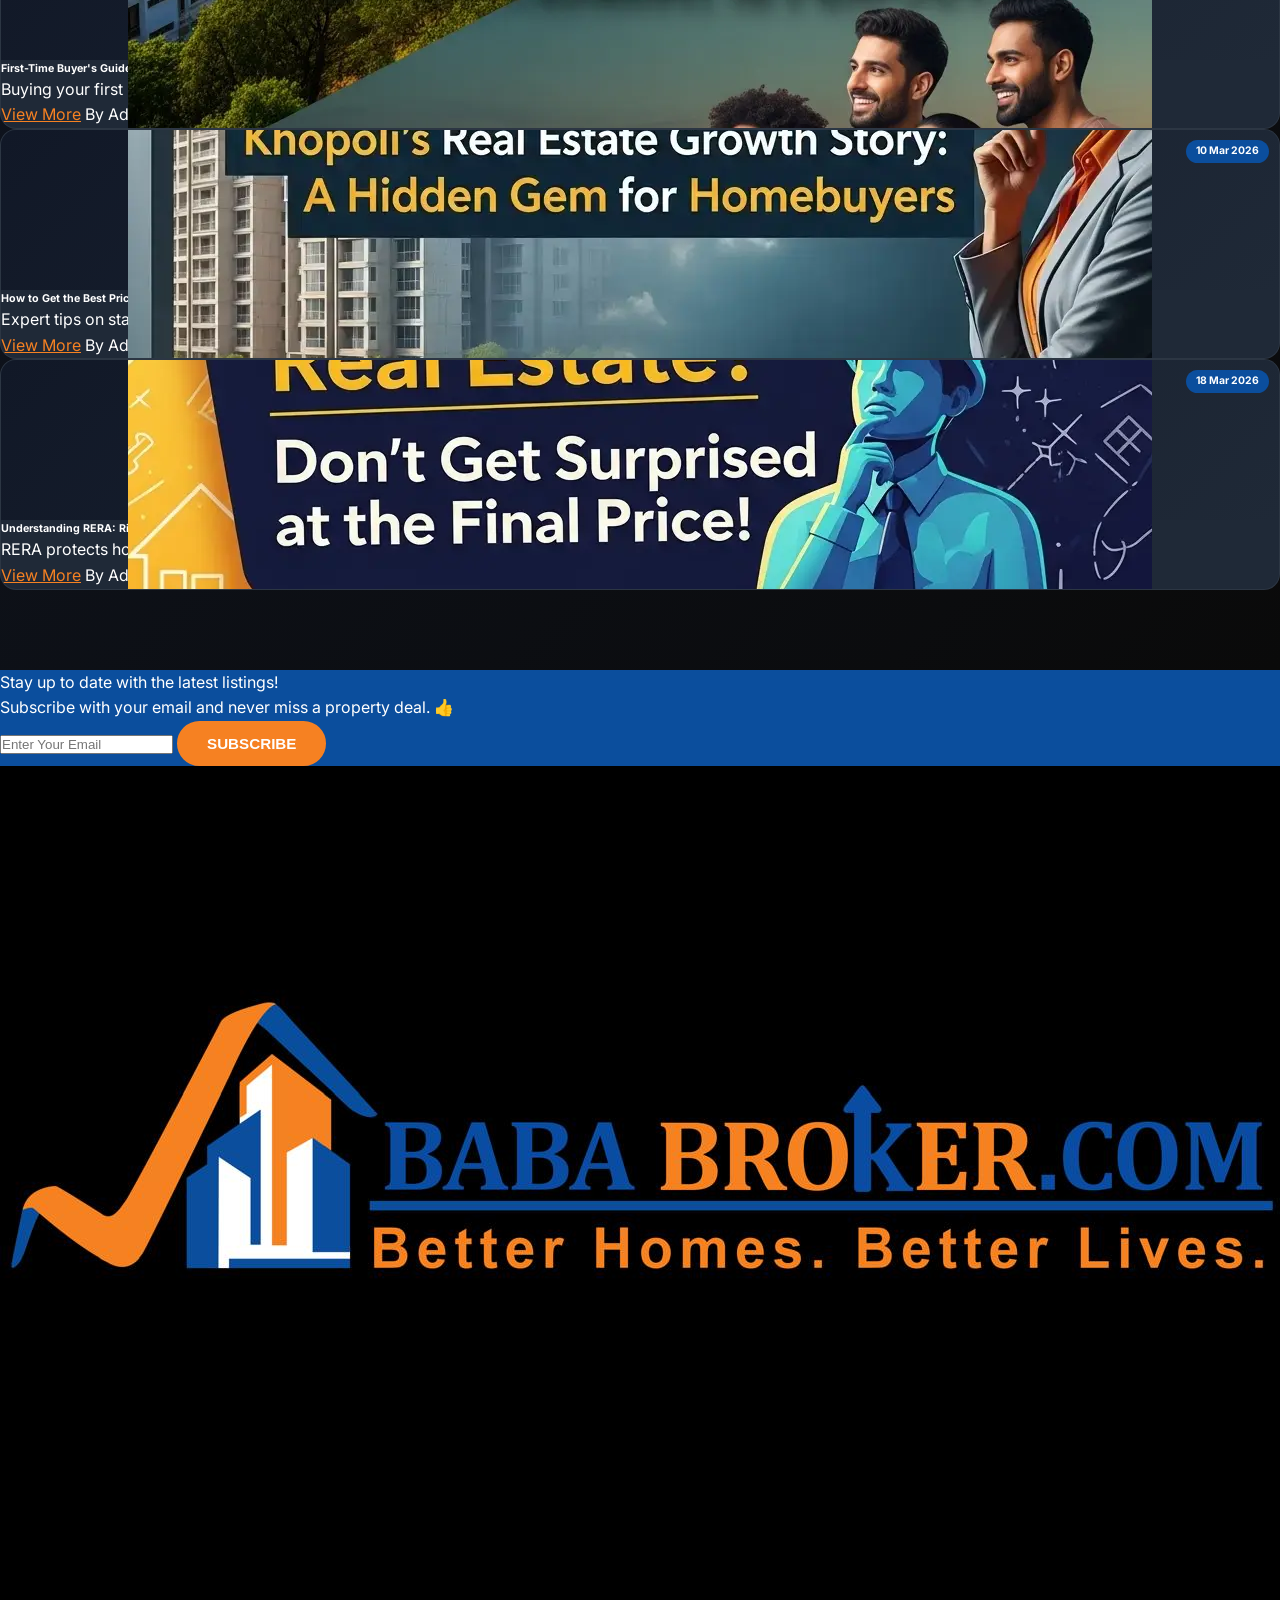
==== commit cd1bf16a: "investor page complete" ====
--- a/index.html
+++ b/index.html
@@ -686,8 +686,7 @@
                 <p class="font-semibold text-sm">Discover Suitable Properties</p>
                 <p class="text-gray-400 text-xs mt-1 mb-4">
                     Our interactive search helps you find a perfect home from the widest range of properties that
-                    cater
-                    to all your needs.
+                    cater to all your needs.
                 </p>
                 <a href="javascript:void()" class="text-gray-400 hover:text-accent text-sm">SEARCH MORE -></a>
             </div>
@@ -696,8 +695,7 @@
                 <p class="font-semibold text-sm">Find Trusted Agents</p>
                 <p class="text-gray-400 text-xs mt-1 mb-4">
                     Get expert opinions and real estate assistance from an extensive catalogue of registered agents
-                    in
-                    your preferred locality.
+                    in your preferred locality.
                 </p>
                 <a href="javascript:void()" class="text-gray-400 hover:text-accent text-sm">FIND AN AGENT -></a>
             </div>
@@ -958,8 +956,73 @@
     </section>
     <!-- Collection Section End -->
 
+    <!-- Why Choose Us Section -->
+    <section class="section bg-dark-2">
+        <div class="max-w-7xl mx-auto px-4">
+
+            <!-- Heading -->
+            <div class="text-center mb-12 fade-in">
+                <h2 class="section-title">Why Choose Baba Broker</h2>
+                <div class="accent-line mx-auto"></div>
+                <p class="section-subtitle mx-auto">
+                    We simplify real estate with transparency, expertise, and technology-driven solutions.
+                </p>
+            </div>
+
+            <!-- Cards -->
+            <div class="grid sm:grid-cols-2 lg:grid-cols-4 gap-6">
+
+                <!-- Card 1 -->
+                <div class="card fade-in text-center">
+                    <div class="card-icon mx-auto">
+                        <i class="fa-solid fa-shield-halved"></i>
+                    </div>
+                    <h3 class="text-lg font-semibold mb-2">Verified Listings</h3>
+                    <p class="text-sm text-gray-400">
+                        100% verified properties with complete legal checks and RERA compliance.
+                    </p>
+                </div>
+
+                <!-- Card 2 -->
+                <div class="card fade-in text-center">
+                    <div class="card-icon mx-auto">
+                        <i class="fa-solid fa-indian-rupee-sign"></i>
+                    </div>
+                    <h3 class="text-lg font-semibold mb-2">Zero Brokerage</h3>
+                    <p class="text-sm text-gray-400">
+                        Save money with our transparent and zero hidden charges policy.
+                    </p>
+                </div>
+
+                <!-- Card 3 -->
+                <div class="card fade-in text-center">
+                    <div class="card-icon mx-auto">
+                        <i class="fa-solid fa-user-tie"></i>
+                    </div>
+                    <h3 class="text-lg font-semibold mb-2">Expert Advisors</h3>
+                    <p class="text-sm text-gray-400">
+                        Get guidance from experienced real estate professionals.
+                    </p>
+                </div>
+
+                <!-- Card 4 -->
+                <div class="card fade-in text-center">
+                    <div class="card-icon mx-auto">
+                        <i class="fa-solid fa-headset"></i>
+                    </div>
+                    <h3 class="text-lg font-semibold mb-2">24/7 Support</h3>
+                    <p class="text-sm text-gray-400">
+                        Always available to assist you throughout your journey.
+                    </p>
+                </div>
+
+            </div>
+
+        </div>
+    </section>
+
     <!-- Property Types Section Start -->
-    <section class="py-16 bg-dark-2">
+    <section class="py-16 bg-dark">
         <div class="max-w-7xl mx-auto px-6 lg:px-0 text-center">
 
             <!-- Top label -->
@@ -971,7 +1034,7 @@
             <!-- Heading -->
             <h2 class="text-3xl sm:text-4xl lg:text-5xl font-extrabold text-white mb-3">Explore Any Real Estate <span
                     class="text-accent">Property Type</span></h2>
-            <p class="text-gray-400 mb-10 max-w-xl mx-auto">Browse residential, commercial, plots, and rental properties
+            <p class="text-gray-400 mb-10 mx-auto">Browse residential, commercial, plots, and rental properties
                 with
                 <span class="text-accent font-semibold">Baba Broker</span>
             </p>
@@ -1048,7 +1111,7 @@
     <!-- Property Types Section End -->
 
     <!-- ===================== FEATURED PROPERTIES ===================== -->
-    <section id="properties" class="section bg-dark">
+    <section id="properties" class="section bg-dark-2">
         <div class="max-w-7xl mx-auto px-6 lg:px-0">
             <div class="fade-in flex flex-col sm:flex-row sm:items-end justify-between mb-10 gap-4">
                 <div>
